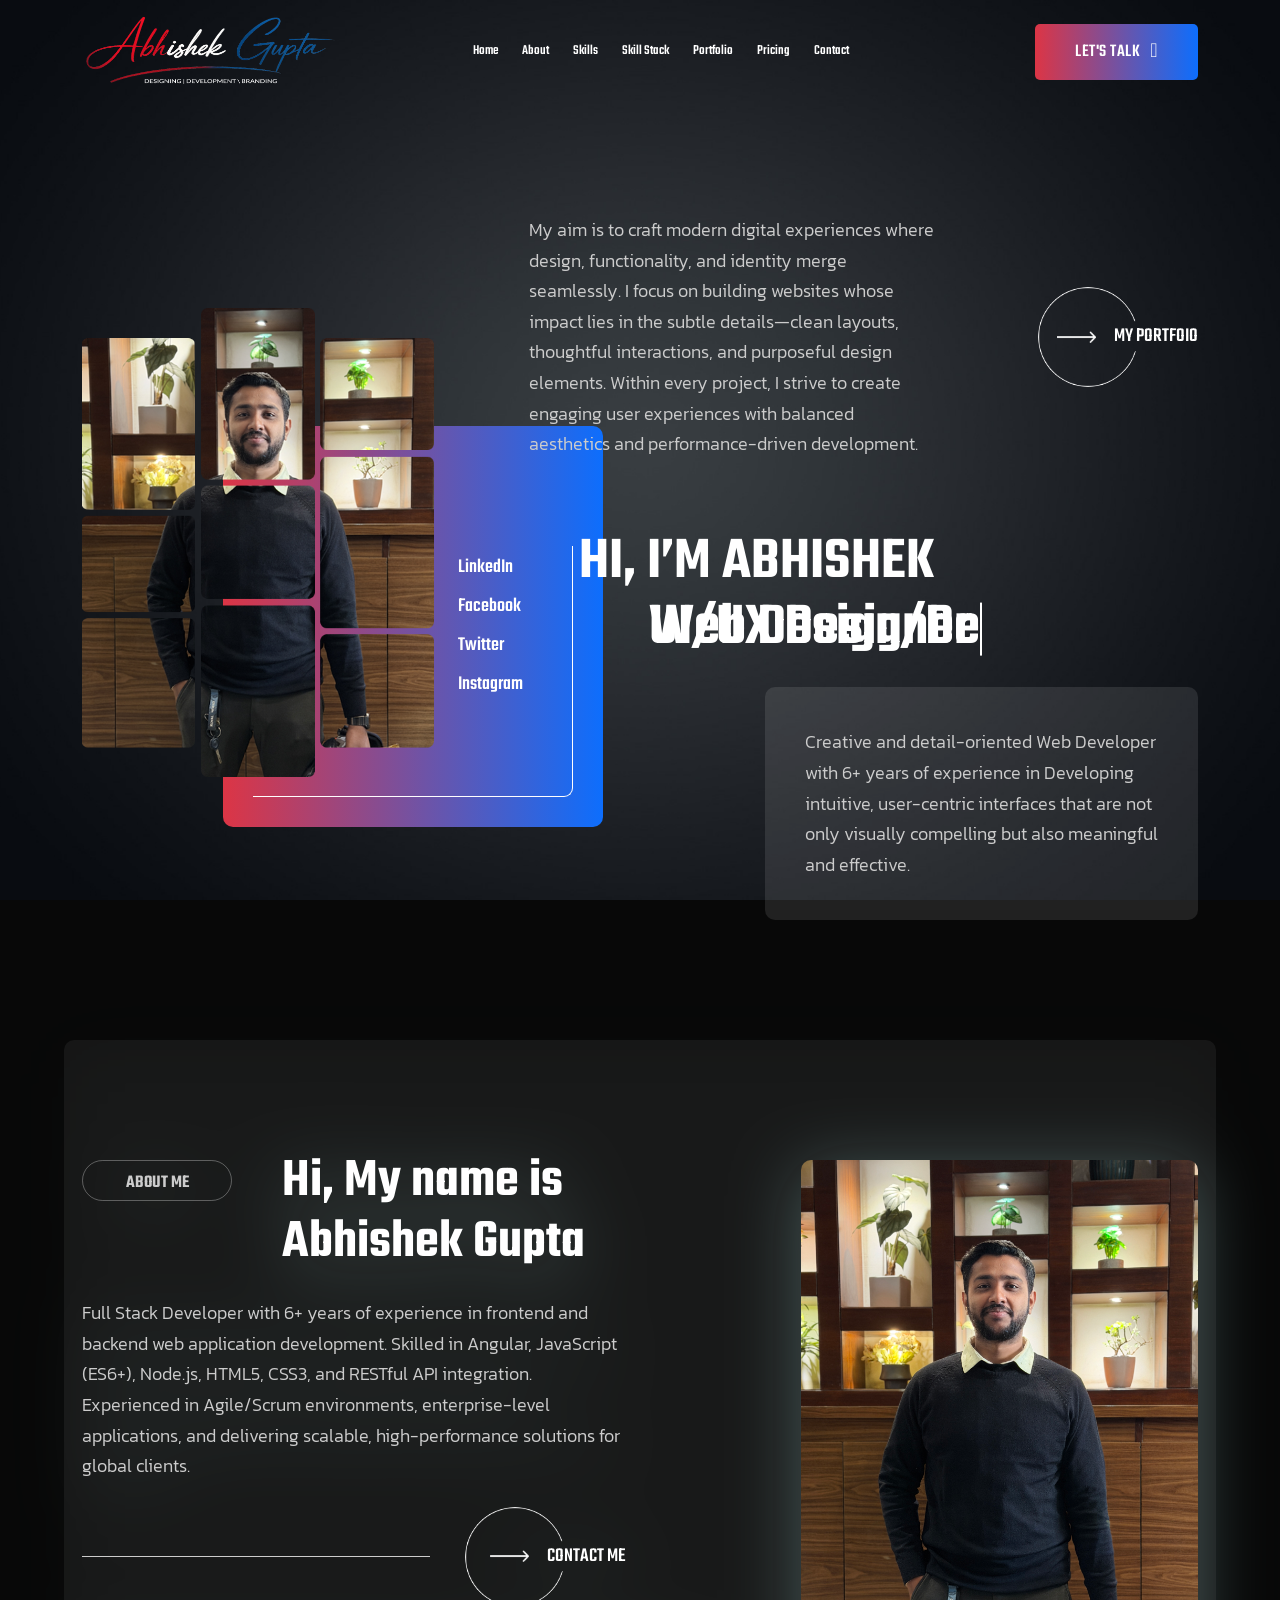
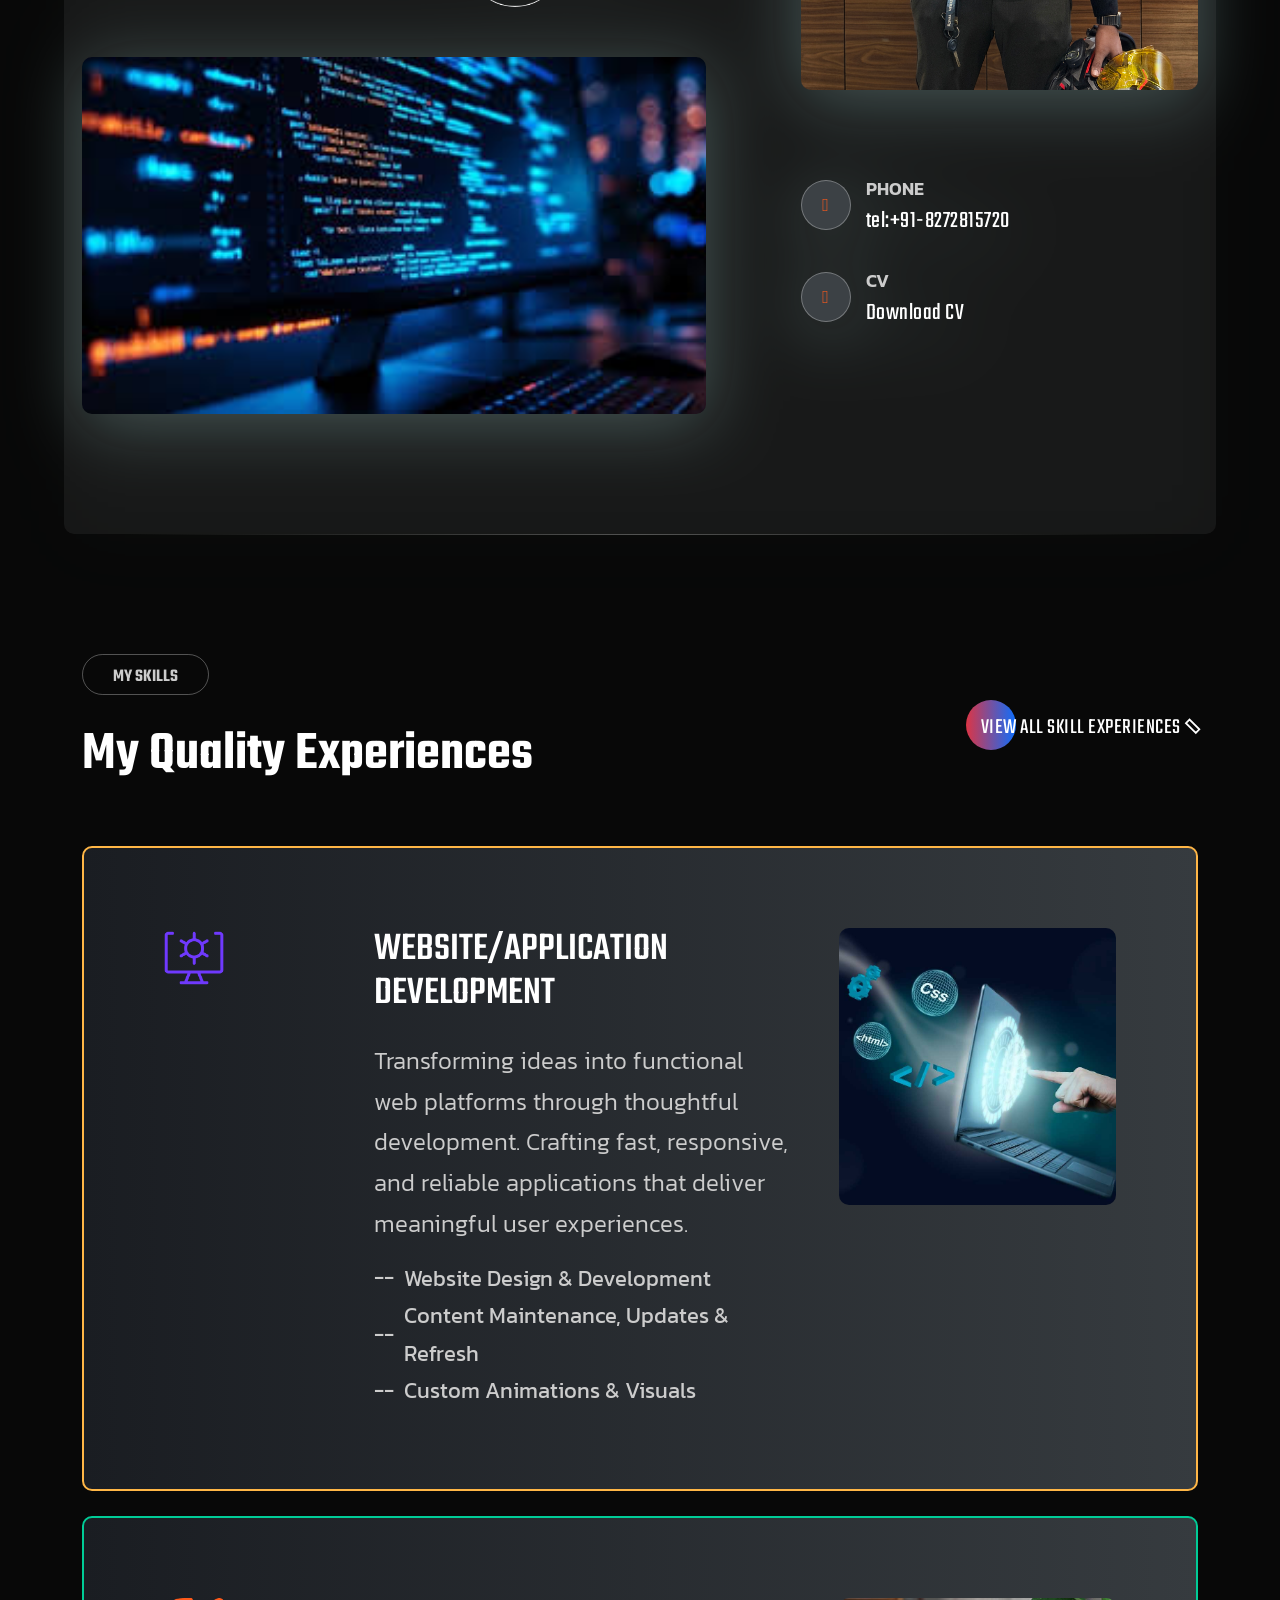
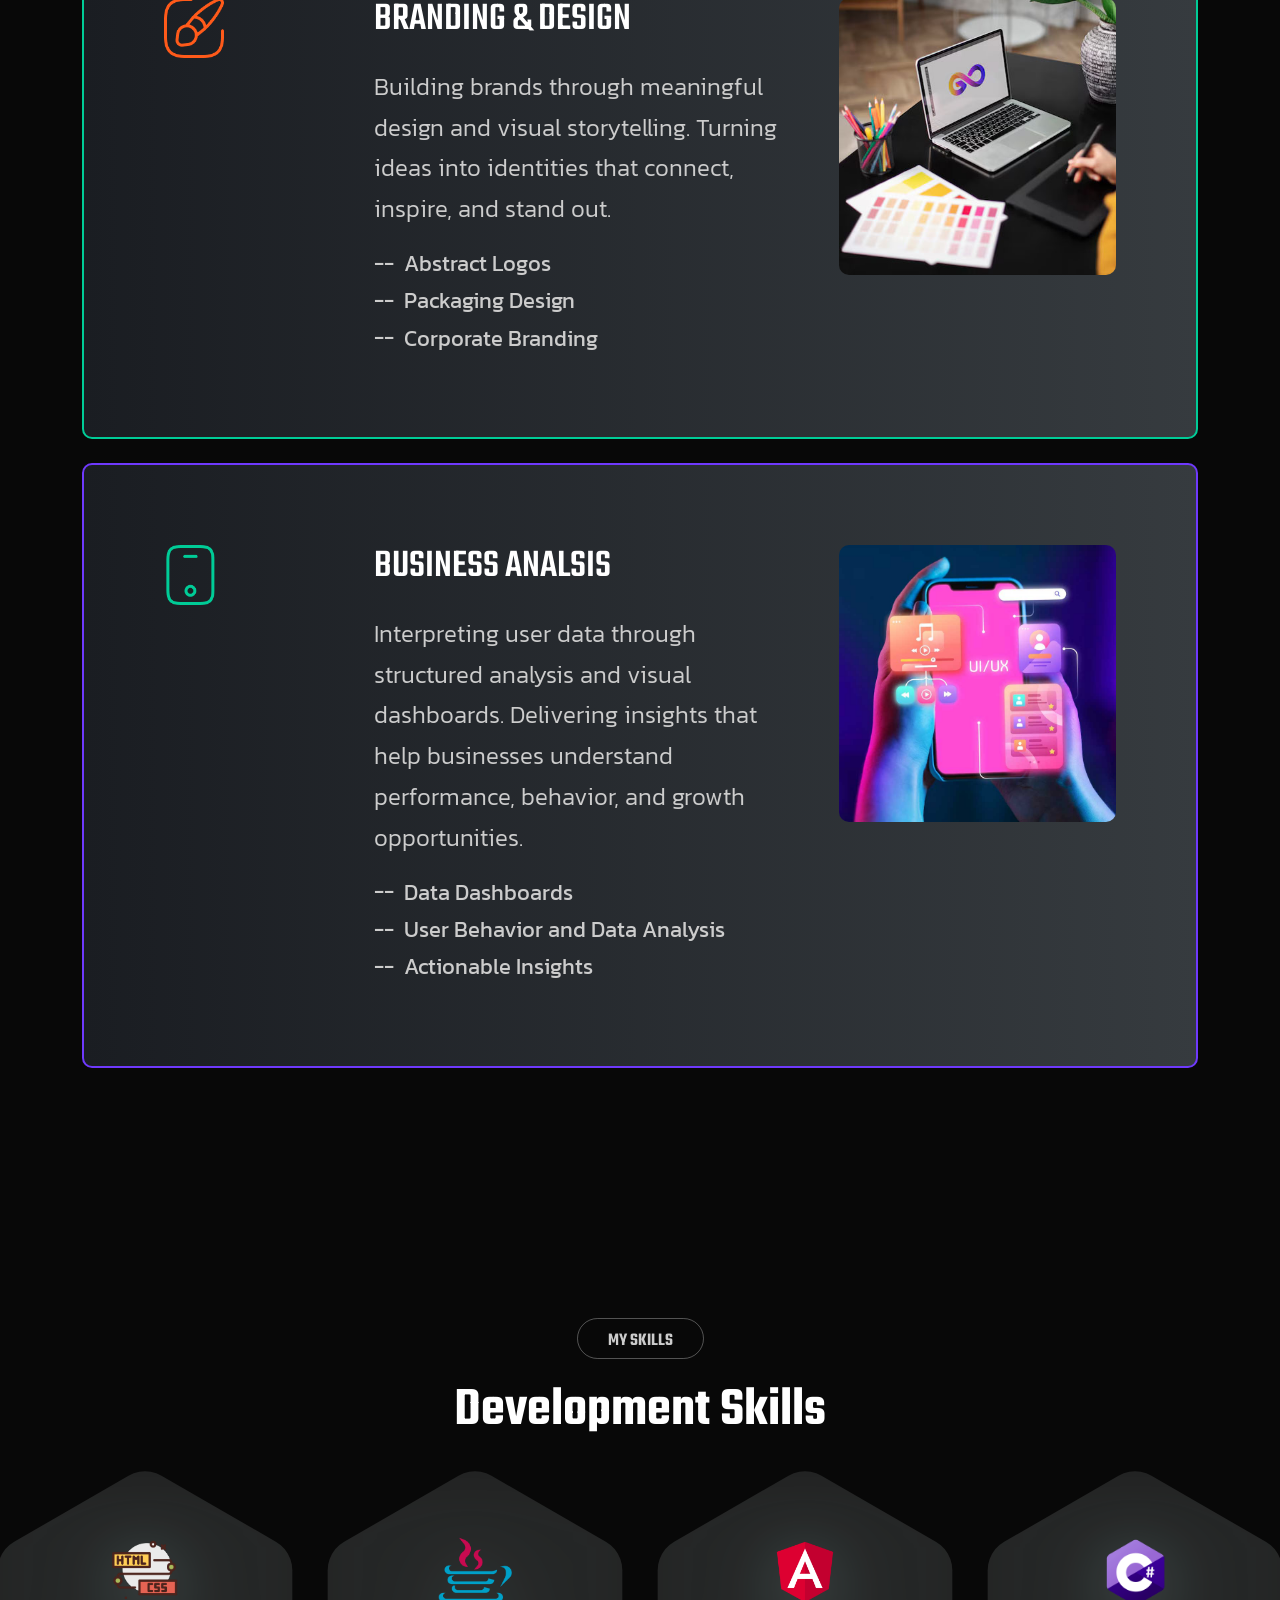
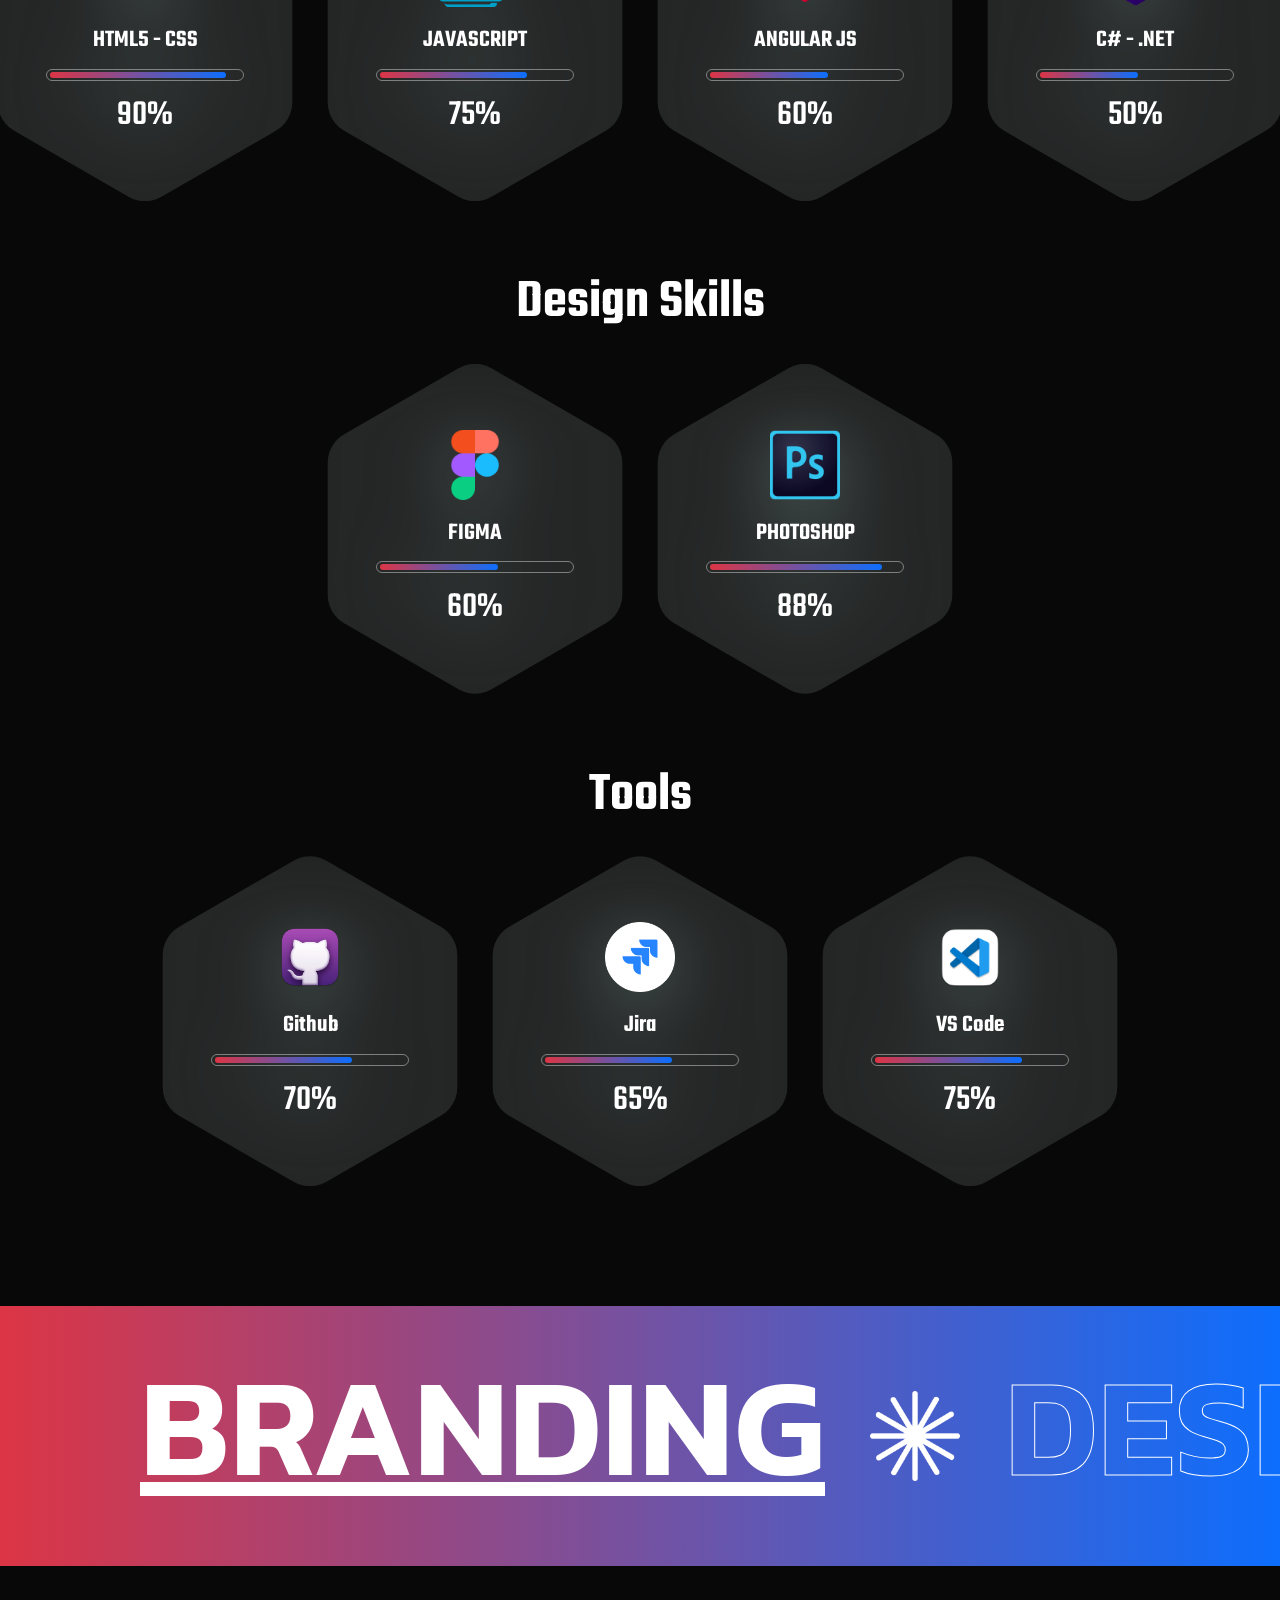
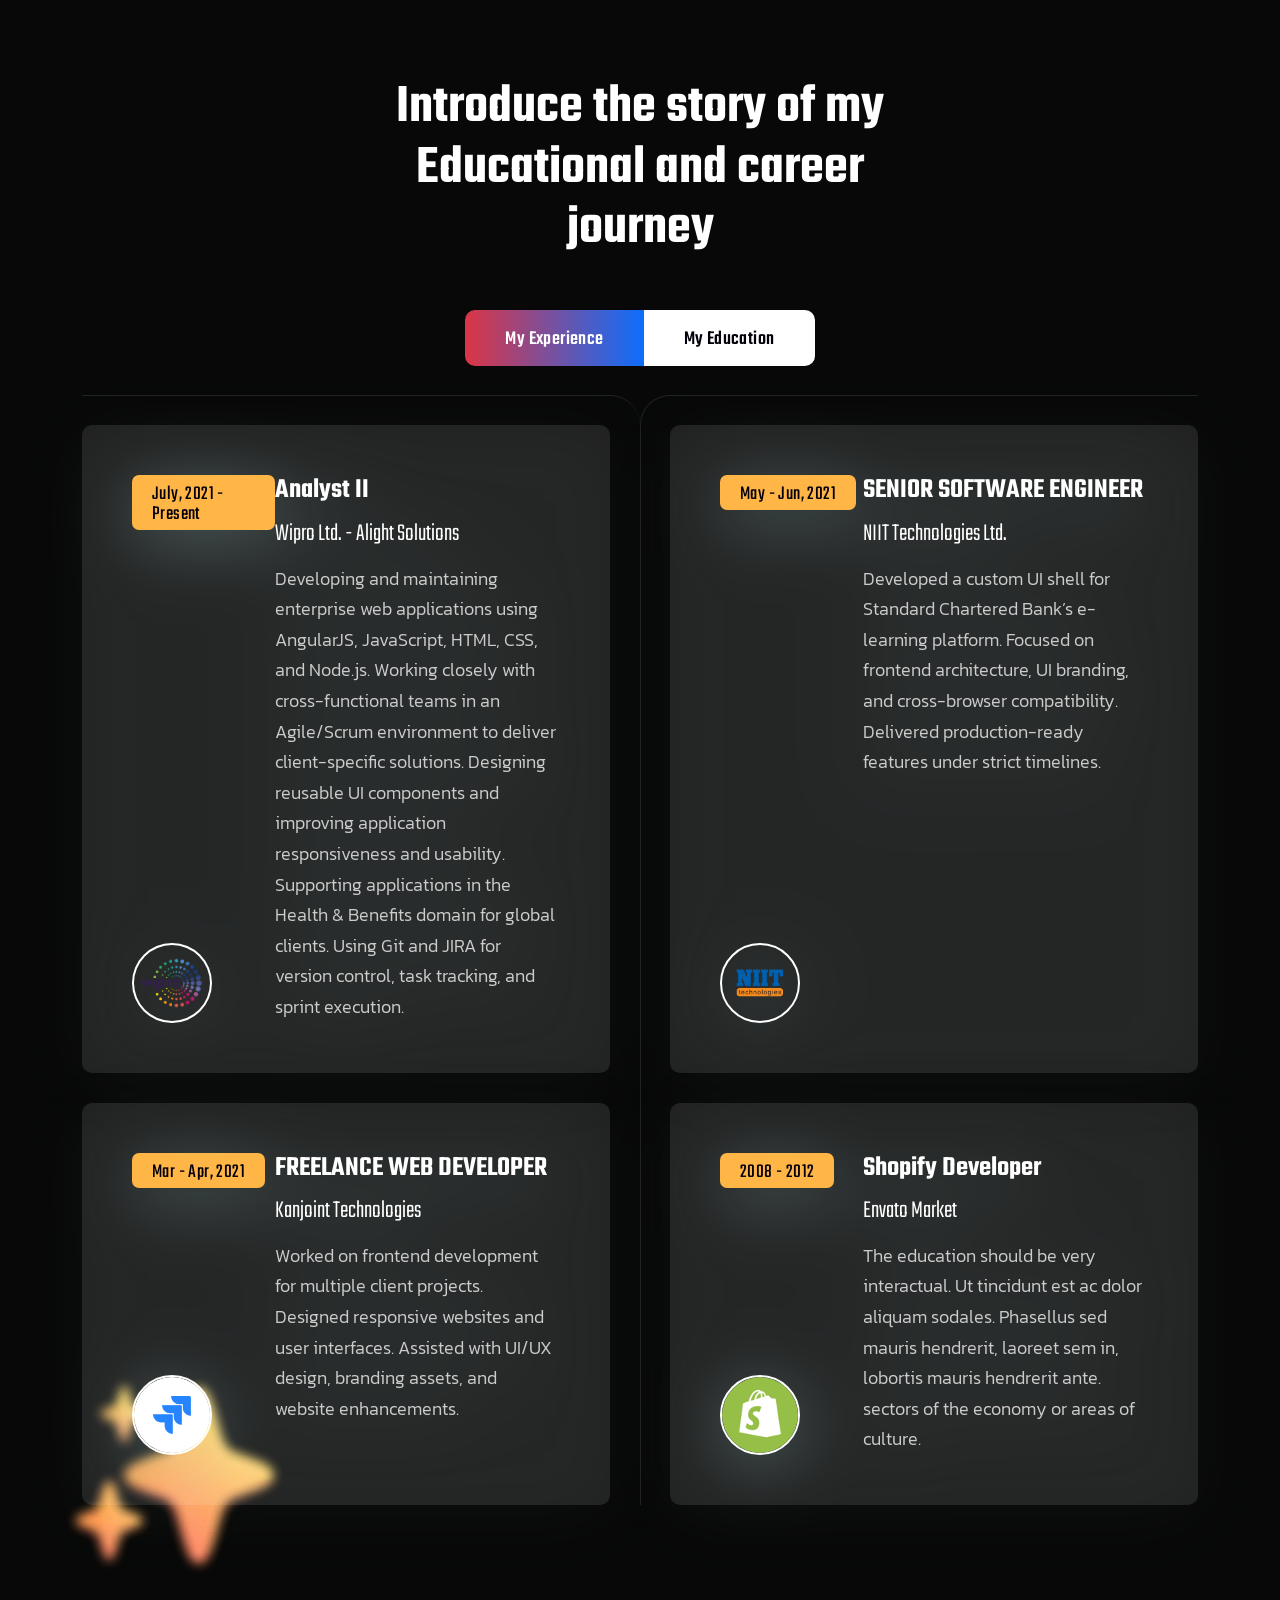
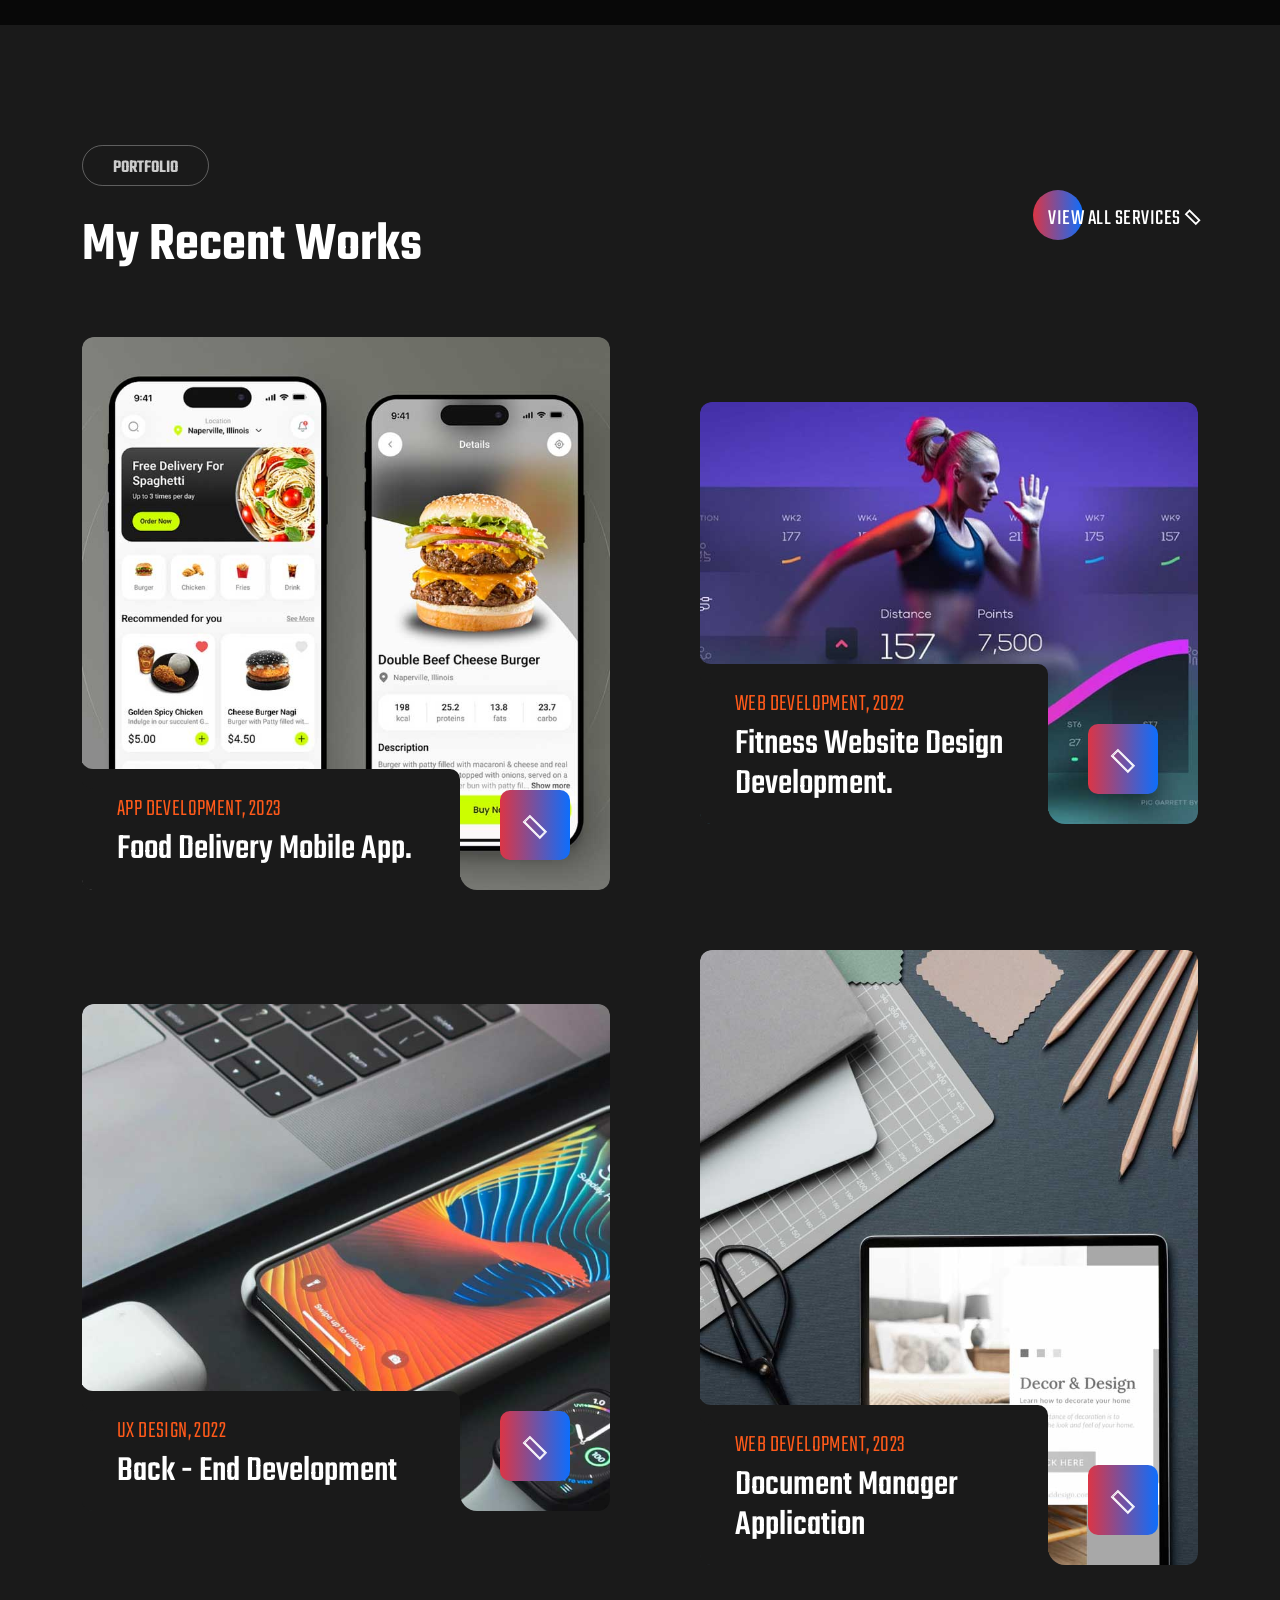
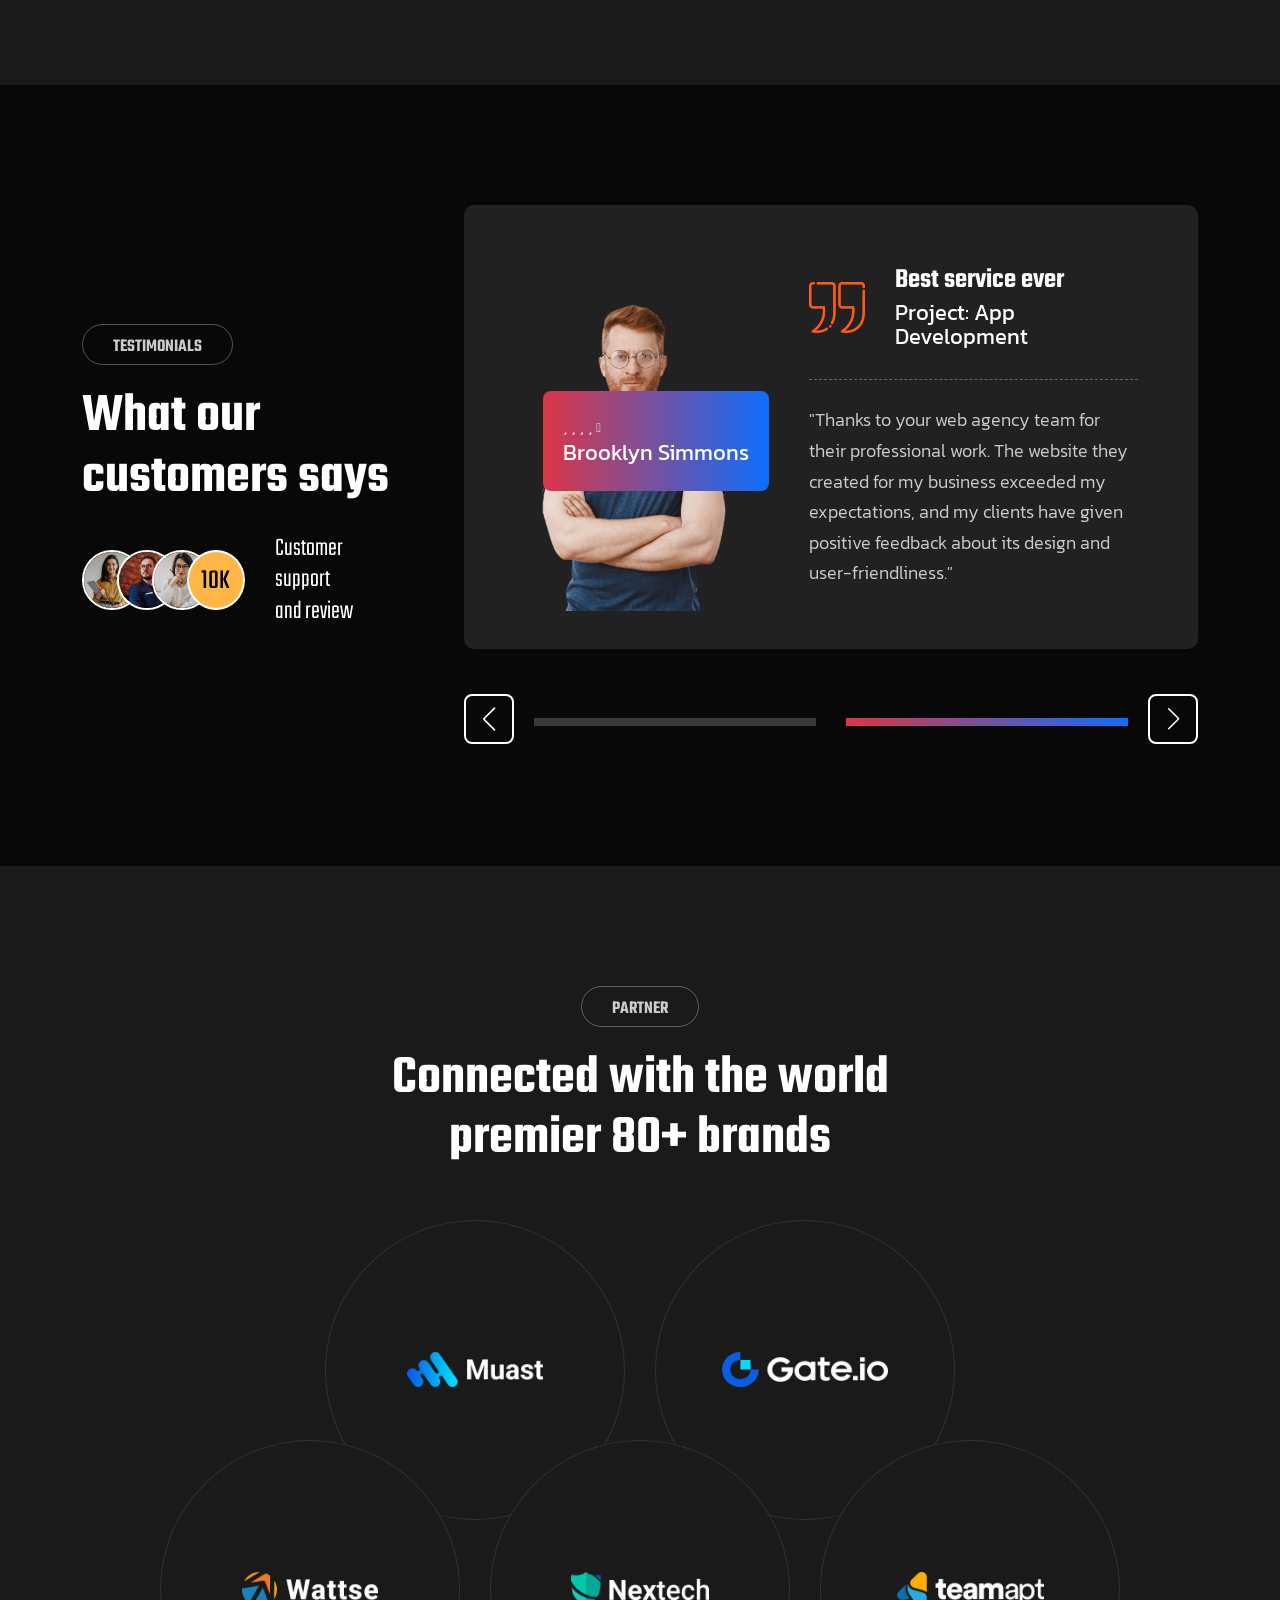
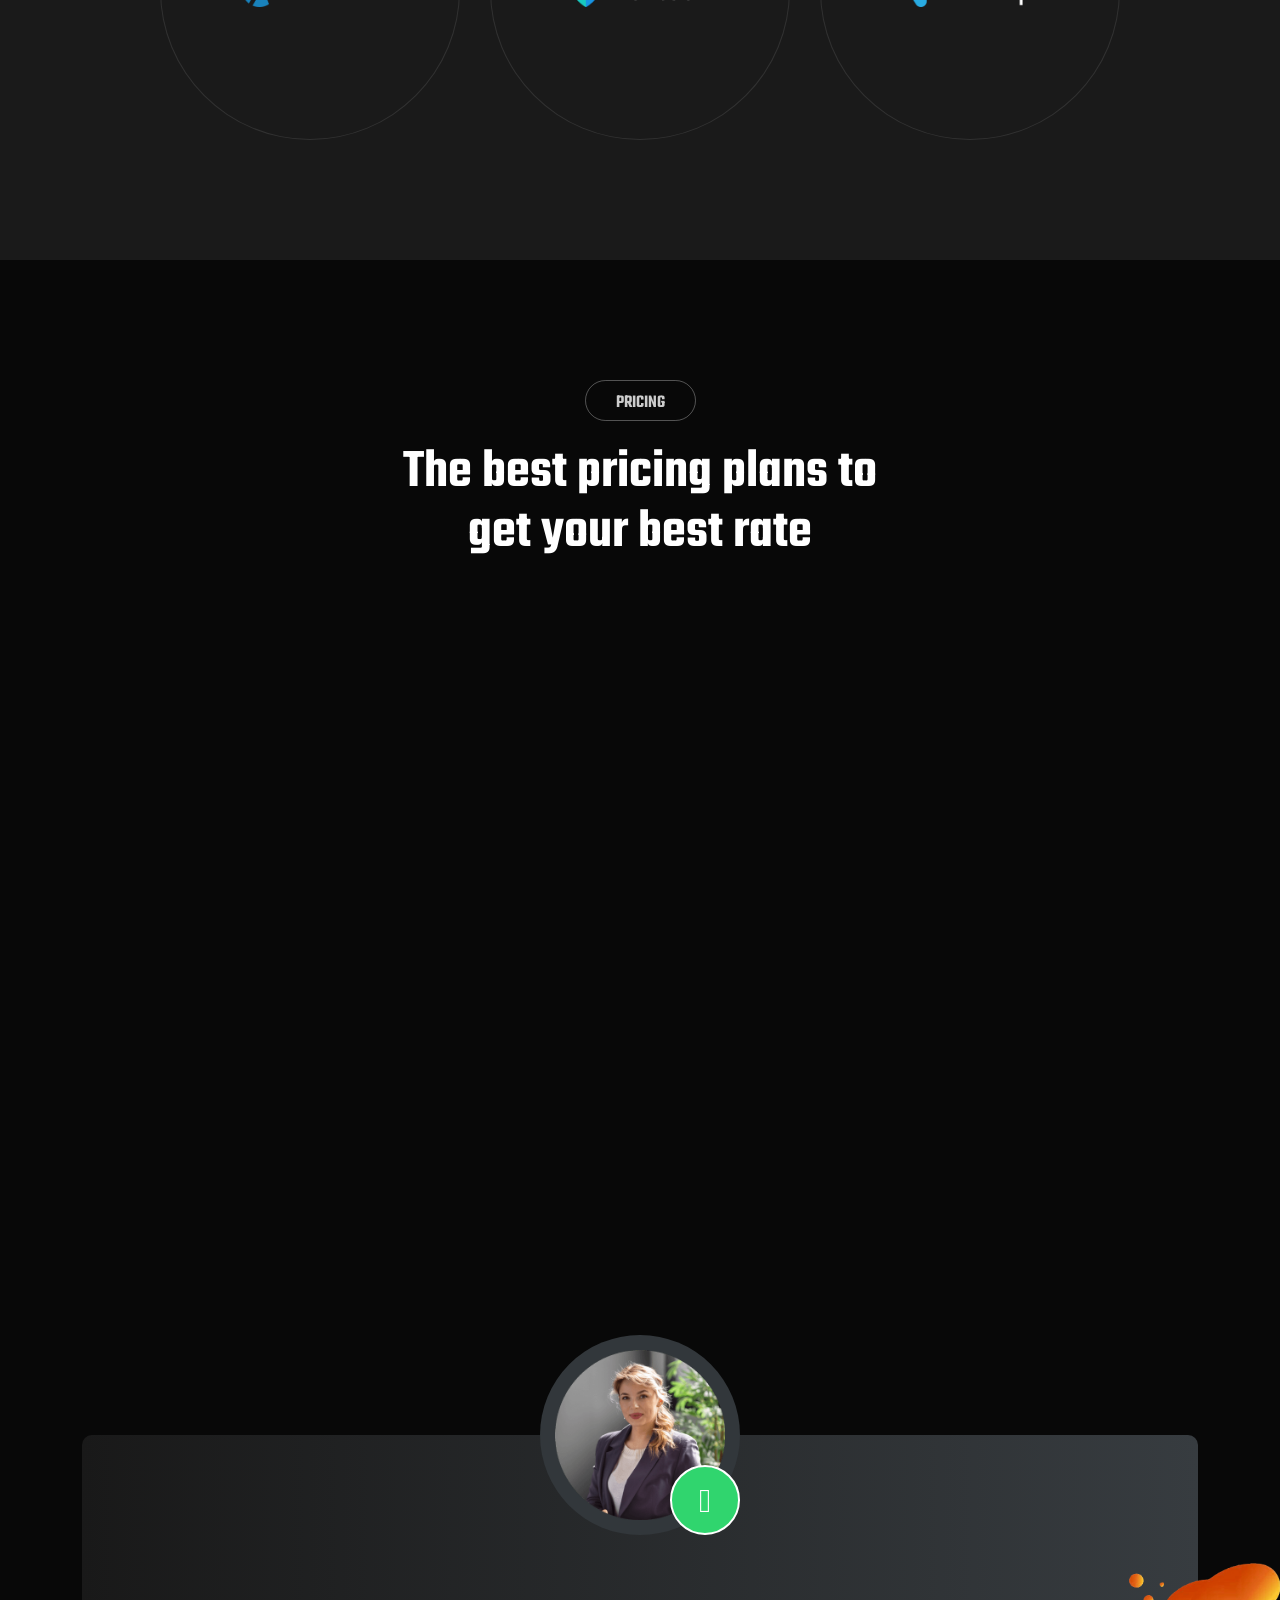
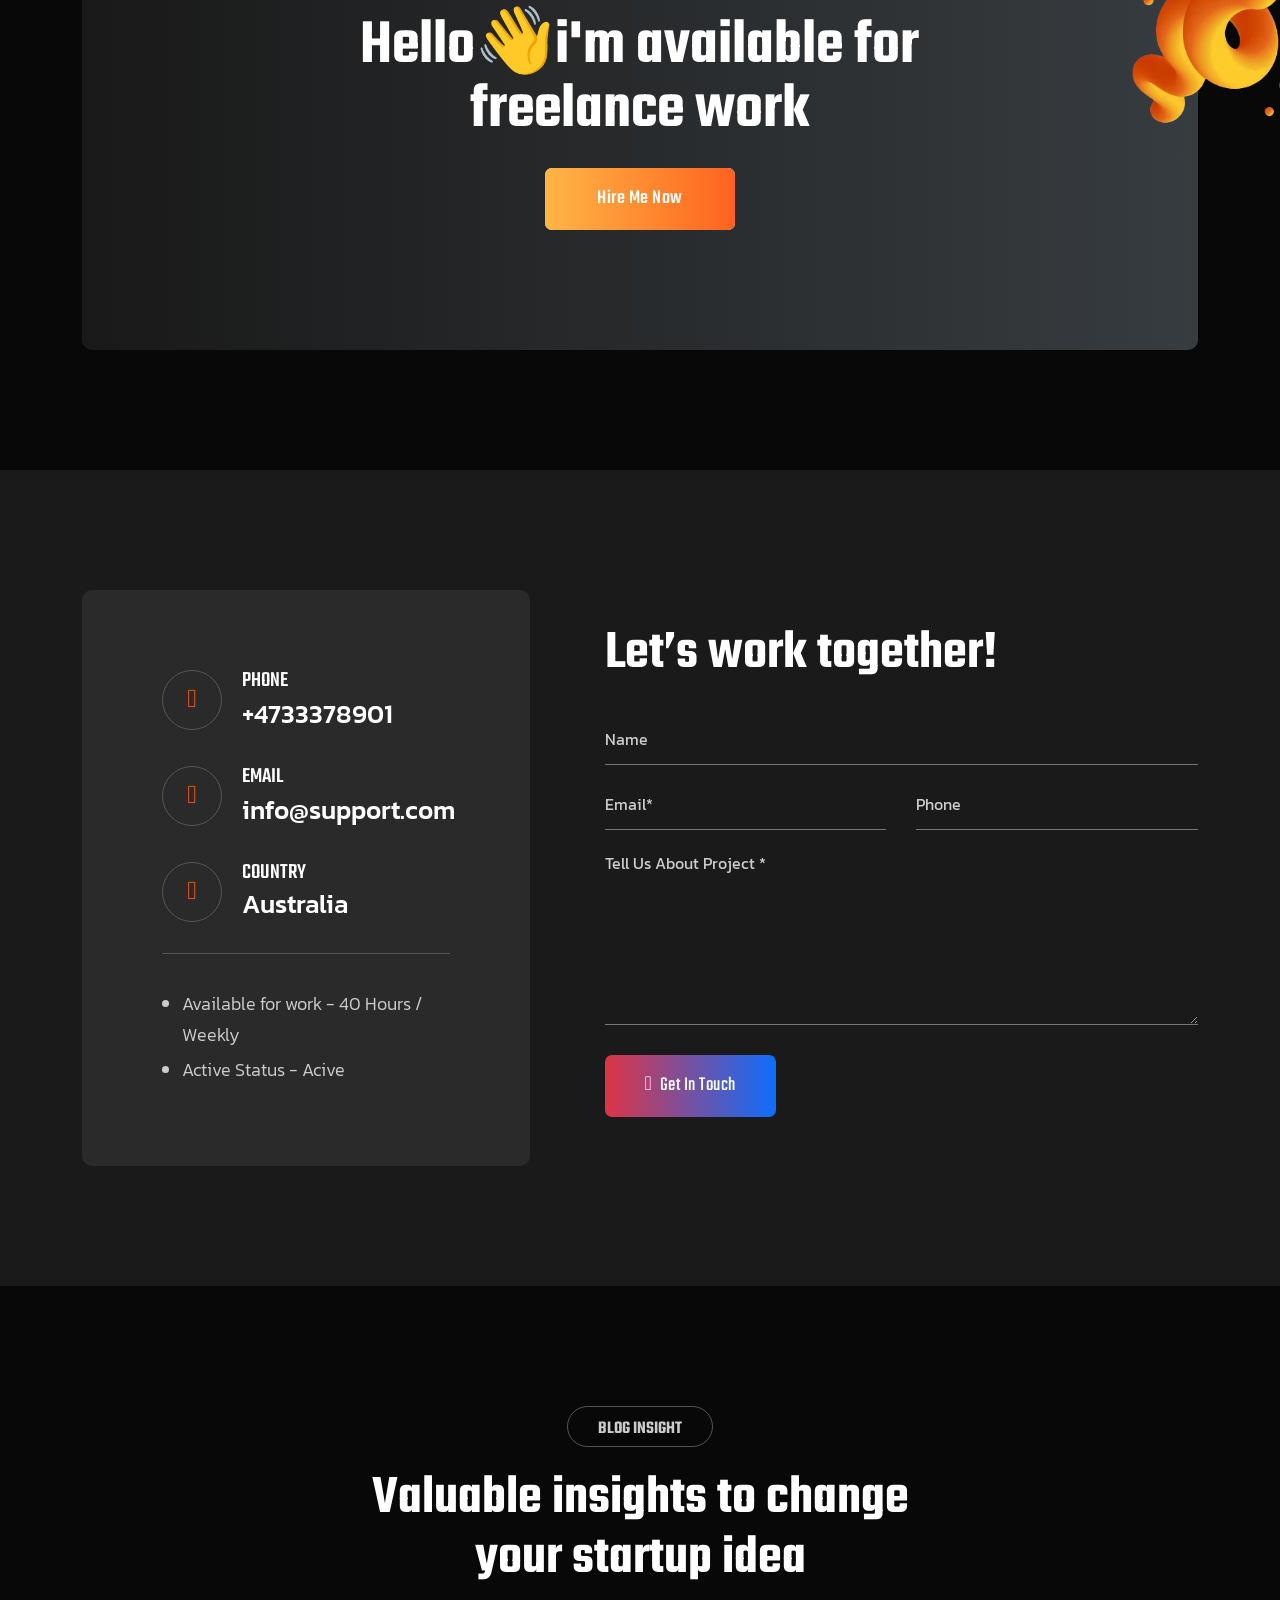
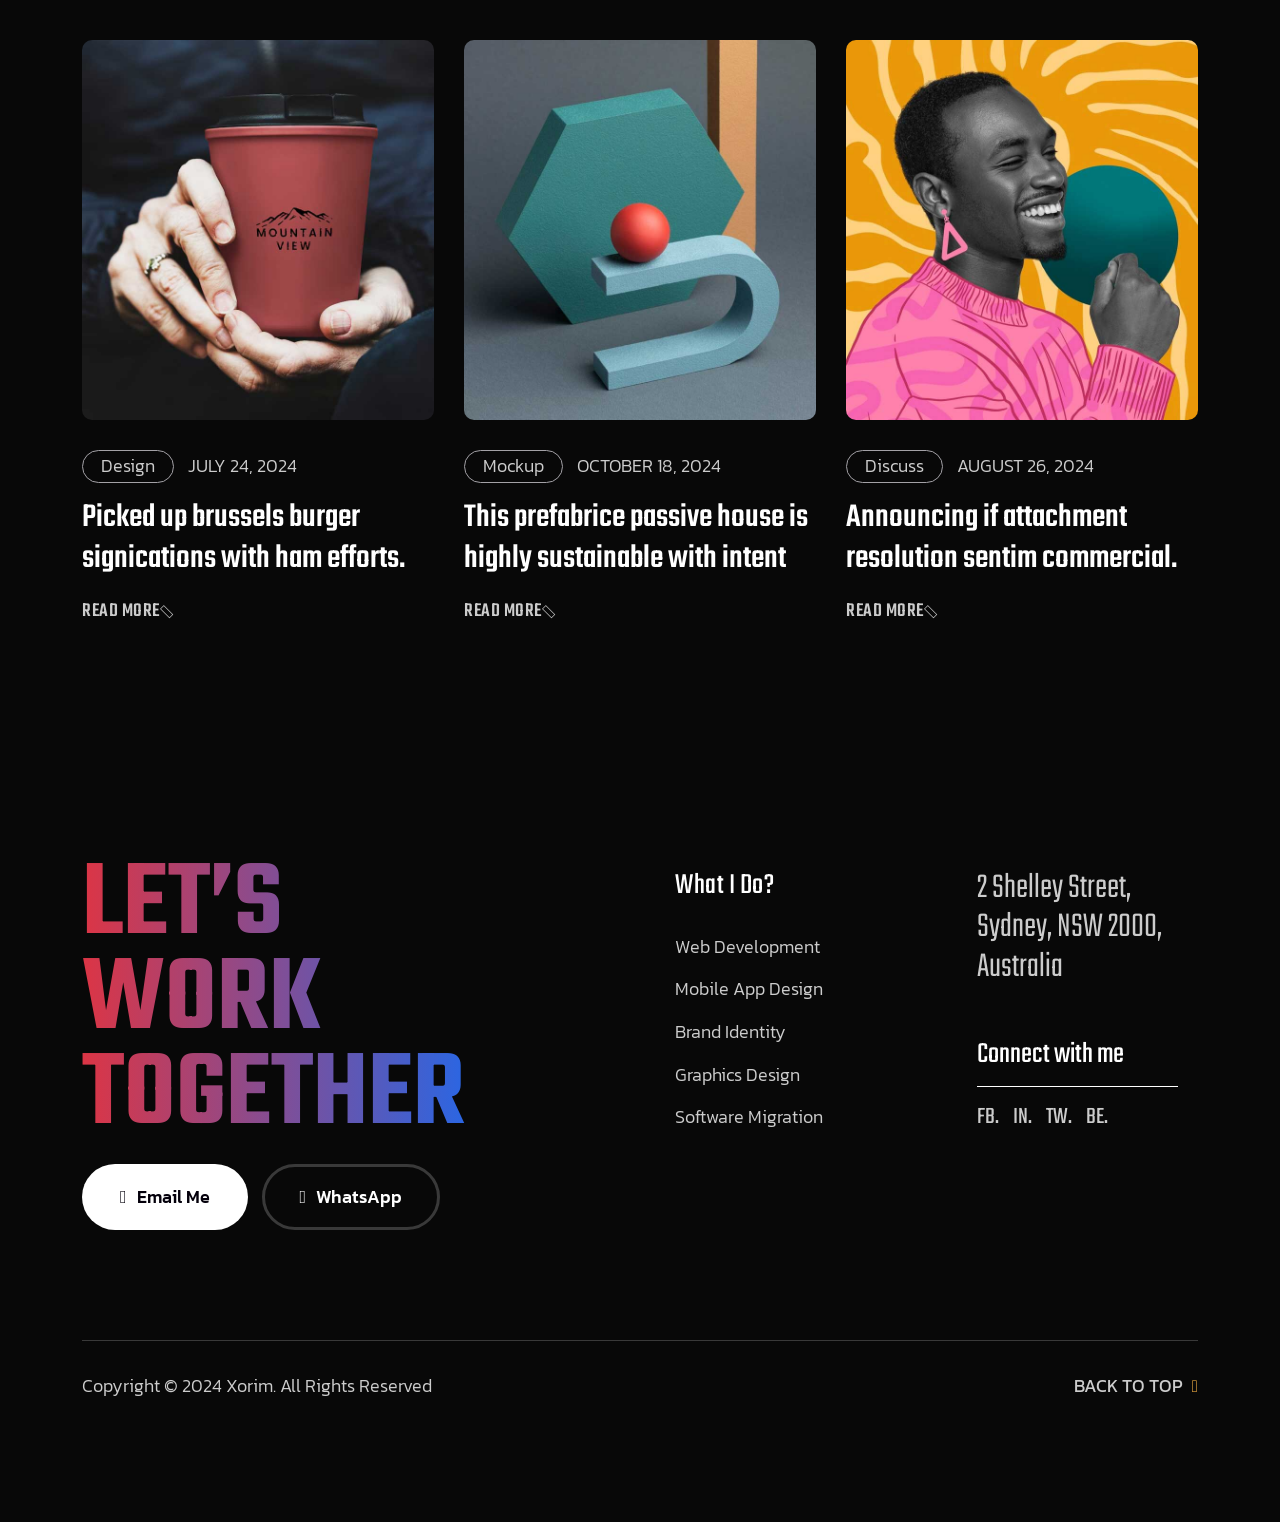
==== index.html @ 9be0697f "." ====
<!DOCTYPE html>
<html lang="en">

<head>
    <!-- ========== Meta Tags ========== -->
    <meta charset="utf-8">
    <meta http-equiv="X-UA-Compatible" content="IE=edge">
    <meta name="viewport" content="width=device-width, initial-scale=1">
    <meta name="description" content="Xorim - Personal Portfolio Template">

    <!-- ========== Page Title ========== -->
    <title>Abhishek Gupta - Portfolio</title>

    <!-- ========== Favicon Icon ========== -->
    <link rel="shortcut icon" href="assets/img/favicon.png" type="image/x-icon">

    <!-- ========== Start Stylesheet ========== -->
    <link href="assets/css/bootstrap.min.css" rel="stylesheet">
    <link href="assets/css/font-awesome.min.css" rel="stylesheet">
    <link href="assets/css/magnific-popup.css" rel="stylesheet">
    <link href="assets/css/swiper-bundle.min.css" rel="stylesheet">
    <link href="assets/css/animate.min.css" rel="stylesheet">
    <link href="assets/css/validnavs.css" rel="stylesheet">
    <link href="assets/css/helper.css" rel="stylesheet">
    <link href="assets/css/unit-test.css" rel="stylesheet">
    <link href="assets/css/style.css" rel="stylesheet">

    <!-- ========== End Stylesheet ========== -->
</head>

<body class="bg-fixed bg-dark" style="background-image: url(assets/img/shape/3.jpg);">

    <!-- Header 
    ============================================= -->
    <div class="preloader">
        <svg viewBox="0 0 1000 1000" preserveAspectRatio="none">
            <path id="preloaderSvg" d="M0,1005S175,995,500,995s500,5,500,5V0H0Z"></path>
        </svg>

        <div class="preloader-heading">
            <div class="load-text">
                <span>L</span>
                <span>o</span>
                <span>a</span>
                <span>d</span>
                <span>i</span>
                <span>n</span>
                <span>g</span>
            </div>
        </div>
    </div>
    <!-- Preloader Area End -->


    <!-- Header 
    ============================================= -->
    <header>
        <!-- Start Navigation -->
        <nav class="navbar mobile-sidenav navbar-sticky navbar-default validnavs navbar-fixed">

            <div class="container d-flex justify-content-between align-items-center">             

                <!-- Start Header Navigation -->
                <div class="navbar-header">
                    <button type="button" class="navbar-toggle" data-toggle="collapse" data-target="#navbar-menu">
                        <i class="fa fa-bars"></i>
                    </button>
                    <a class="navbar-brand" href="index.html">
                        
                        <img src="assets/img/logo-light.png" class="logo" alt="Logo">
                    </a>
                </div>
                <!-- End Header Navigation -->

                <!-- Collect the nav links, forms, and other content for toggling -->
                <div class="collapse navbar-collapse" id="navbar-menu">

                    <img src="assets/img/logo-light.png" alt="Logo">
                    <button type="button" class="navbar-toggle" data-toggle="collapse" data-target="#navbar-menu">
                        <i class="fa fa-times"></i>
                    </button>
                    
                    <ul class="nav navbar-nav navbar-right" data-in="fadeInDown" data-out="fadeOutUp">
                        <li class="dropdown">
                            <a href="#" class="active" data-toggle="dropdown">Home</a>
                        </li>
                        <li>
                            <a class="smooth-menu" href="#about">About</a>
                        </li>
                        <li>
                            <a class="smooth-menu" href="#services">Skills</a>
                        </li>
                        <li>
                            <a class="smooth-menu" href="#skills">Skill Stack</a>
                        </li>
                        <li>
                            <a class="smooth-menu" href="#portfolio">Portfolio</a>
                        </li>
                        <li>
                            <a class="smooth-menu" href="#pricing">Pricing</a>
                        </li>
                        <li>
                            <a class="smooth-menu" href="#contact">Contact</a>
                        </li>
                    </ul>
                </div><!-- /.navbar-collapse -->

                <div class="nav-right">
                    <div class="attr-right">
                        <!-- Start Atribute Navigation -->
                        <div class="attr-nav attr-box">
                            <ul>
                                <li class="button">
                                    <a class="smooth-menu" href="#contact">Let's Talk <i class="fas fa-comment-alt"></i></a>
                                </li>
                            </ul>
                        </div>
                        <!-- End Atribute Navigation -->
                    </div>
                </div>
            </div>   

            <!-- Overlay screen for menu -->
            <div class="overlay-screen"></div>
            <!-- End Overlay screen for menu -->
        </nav>
        <!-- End Navigation -->
    </header>
    <!-- End Header -->


    <!-- Start Banner 
    ============================================= -->
    <div class="banner-style-one-area">
        <div class="container">
            <div class="row align-items-center">
                <div class="col-xl-4">
                    <div class="banner-style-one-thumb">
                        <img src="assets/img/illustration/1.png" alt="Image Not Found">
                        <div class="author-social">
                            <ul>
                                <li><a href="https://www.linkedin.com/in/abhishek-gupta-100384151/">LinkedIn</a></li>
                                <li><a href="https://www.facebook.com/abhishek251gupta">Facebook</a></li>
                                <li><a href="https://x.com/Abhishe51085455">Twitter</a></li>
                                <li><a href="https://www.instagram.com/ausu_creations_/">Instagram</a></li>
                            </ul>
                        </div>
                    </div>
                </div>
                <div class="col-xl-8 pl-80 pl-md-15 pl-xs-15">
                    <div class="banner-style-one-one">
                        <div class="top">
                            <div class="left">
                                <p>My aim is to craft modern digital experiences where design, functionality, and identity merge seamlessly. I focus on building websites whose impact lies in the subtle details—clean layouts, thoughtful interactions, and purposeful design elements. Within every project, I strive to create engaging user experiences with balanced aesthetics and performance-driven development.</p>
                            </div>
                            <div class="right">
                                <a href="projects.html" class="btn-circle">
                                    <div class="button-content">
                                        <span><img src="assets/img/icon/1.png" alt="Image Not Found"></span> My Portfoio
                                    </div>
                                </a>
                            </div>
                        </div>
                        <div class="bottom">
                            <h2>HI, I’M  ABHISHEK</h2>
                            <h1>
                                <span class="header-caption" id="page-top">
                                    <!-- type headline start-->
                                    <span class="cd-headline clip is-full-width">
                                        <!-- ROTATING TEXT -->
                                        <span class="cd-words-wrapper">
                                            <b class="is-visible">Web Design/Developer</b>
                                            <b class="is-hidden">UI/UX Designer</b>
                                            <b class="is-hidden">Business Analyst</b>
                                        </span>
                                    </span>
                                    <!-- type headline end -->
                                </span>
                            </h1>
                            <p>Creative and detail-oriented Web Developer with 6+ years of experience in Developing intuitive, user-centric interfaces that are not only visually compelling but also meaningful and effective.</p>
                        </div>
                    </div>
                </div>
            </div>
        </div>
    </div>
    <!-- End Banner -->

    <!-- Start About 
    ============================================= -->
    <div id="about" class="about-style-one-area default-padding">
        <div class="container">
            <div class="row">
                <div class="col-lg-6">
                    <div class="about-style-one-info">
                        <div class="d-flex">
                            <h4 class="sub-title">About Me</h4>
                            <h2 class="title">Hi, My name is Abhishek Gupta</h2>
                        </div>
                        <p>Full Stack Developer with 6+ years of experience in frontend and backend web application development. Skilled in Angular, JavaScript (ES6+), Node.js, HTML5, CSS3, and RESTful API integration. Experienced in Agile/Scrum environments, enterprise-level applications, and delivering scalable, high-performance solutions for global clients.</p>
                        <div class="bottom">
                            <a href="contact.html" class="btn-circle">
                                <div class="button-content">
                                    <span><img src="assets/img/icon/1.png" alt="Image Not Found"></span> Contact Me
                                </div>
                            </a>
                        </div>
                        <div class="thumb">
                            <img src="assets/img/about/2.jpg" alt="Image Not Found">
                        </div>
                    </div>
                </div>
                <div class="col-lg-5 offset-lg-1">
                    <div class="about-style-one-thumb pl-50">
                        <div class="thumb">
                            <img src="assets/img/about/1.jpg" alt="Image Not Found">
                            <!-- <img src="assets/img/shape/2.png" alt="Image Not Found"> -->
                        </div>
                        <ul class="contact-info-style-one">
                            <li>
                                <div class="icon">
                                    <i class="fas fa-phone"></i>
                                </div>
                                <div class="info">
                                    <strong>Phone</strong>
                                    <a href="tel:+918272815720">tel:+91-8272815720</a>
                                </div>
                            </li>
                            <li>
                                <div class="icon">
                                    <i class="fas fa-file"></i>
                                </div>
                                <div class="info">
                                    <strong>CV</strong>
                                    <a href="">Download CV</a>
                                </div>
                            </li>
                        </ul>
                    </div>
                </div>
            </div>
        </div>
    </div>
    <!-- End About -->


    <!-- Start Services 
    ============================================= -->
    <div id="services" class="services-style-one-area default-padding">
        <div class="container">
            <div class="heading-left">
                <div class="row">
                    <div class="col-md-8">
                        <h4 class="sub-title">My Skills</h4>
                        <h2 class="title">My Quality Experiences</h2>
                    </div>
                    <div class="col-md-4 text-end">
                        <a href="services-details.html" class="btn-style-one">View All skill experiences <i class="fas fa-arrow-right"></i></a>
                    </div>
                </div>
            </div>
        </div>
        <div class="container">
            <div class="service-style-one-box">
                <div class="row">
                    <div class="col-lg-12">
                        <div class="services-style-one-items">
                             <!-- Single Item -->
                            <div class="services-style-one-item">
                                <div class="icon">
                                    <img src="assets/img/icon/4.png" alt="Image Not Found">
                                </div>
                                <div class="info">
                                    <h2><a href="services-details.html">WEBSITE/APPLICATION DEVELOPMENT</a></h2>
                                    <p>Transforming ideas into functional web platforms through thoughtful development. Crafting fast, responsive, and reliable applications that deliver meaningful user experiences.</p>
                                    <ul class="list-style-one">
                                        <li>Website Design & Development</li>
                                        <li>Content Maintenance, Updates & Refresh</li>
                                        <li>Custom Animations & Visuals</li>
                                    </ul>
                                </div>
                                <div class="thumb">
                                    <img src="assets/img/thumb/3.jpg" alt="Image Not Found">
                                </div>
                            </div>
                            <!-- End Single Item -->
                            <!-- Single Item -->
                            <div class="services-style-one-item">
                                <div class="icon">
                                    <img src="assets/img/icon/2.png" alt="Image Not Found">
                                </div>
                                <div class="info">
                                    <h2><a href="services-details.html">BRANDING & DESIGN</a></h2>
                                    <p>Building brands through meaningful design and visual storytelling. Turning ideas into identities that connect, inspire, and stand out.</p>
                                    <ul class="list-style-one">
                                        <li>Abstract Logos</li>
                                        <li>Packaging Design</li>
                                        <li>Corporate Branding</li>
                                    </ul>
                                </div>
                                <div class="thumb">
                                    <img src="assets/img/thumb/1.jpg" alt="Image Not Found">
                                </div>
                            </div>
                            <!-- End Single Item -->
                             <!-- Single Item -->
                            <div class="services-style-one-item">
                                <div class="icon">
                                    <img src="assets/img/icon/3.png" alt="Image Not Found">
                                </div>
                                <div class="info">
                                    <h2><a href="services-details.html">BUSINESS ANALSIS</a></h2>
                                    <p>Interpreting user data through structured analysis and visual dashboards. Delivering insights that help businesses understand performance, behavior, and growth opportunities.</p>
                                    <ul class="list-style-one">
                                        <li>Data Dashboards</li>
                                        <li>User Behavior and Data Analysis</li>
                                        <li>Actionable Insights</li>
                                    </ul>
                                </div>
                                <div class="thumb">
                                    <img src="assets/img/thumb/2.jpg" alt="Image Not Found">
                                </div>
                            </div>
                            <!-- End Single Item -->
                        </div>
                    </div>
                    
                </div>
            </div>
        </div>
    </div>
    <!-- End Services -->

    <!-- Start Skill 
    ============================================= -->
    <div id="skills" class="skill-area default-padding text-center">
        <div class="container">
            <div class="row">
                <div class="col-lg-12">
                    <div class="site-heading text-center">
                        <h4 class="sub-title">My Skills</h4>
                        <h2 class="title">Development Skills</h2>
                    </div>
                </div>
            </div>
            <div class="row">
                <div class="col-lg-12">
                    <div class="skill-style-one-items">
                        <!-- Single Item -->
                        <div class="skill-style-one-item">
                            <div class="icon">
                                <img src="assets/img/icon/5.png" alt="Image Not Found">
                                <h4>HTML5 - CSS</h4>
                                <div class="progress">
                                    <div class="progress-bar" role="progressbar" data-width="90"></div>
                                </div>
                                <h3>90%</h3>
                            </div>
                        </div>
                        <!-- End Single Item -->
                        <!-- Single Item -->
                        <div class="skill-style-one-item">
                            <div class="icon">
                                <img src="assets/img/icon/9.png" alt="Image Not Found">
                                <h4>JAVASCRIPT</h4>
                                <div class="progress">
                                    <div class="progress-bar" role="progressbar" data-width="75"></div>
                                </div>
                                <h3>75%</h3>
                            </div>
                        </div>
                        <!-- End Single Item -->
                        <!-- Single Item -->
                        <div class="skill-style-one-item">
                            <div class="icon">
                                <img src="assets/img/icon/8.png" alt="Image Not Found">
                                <h4>ANGULAR JS</h4>
                                <div class="progress">
                                    <div class="progress-bar" role="progressbar" data-width="60"></div>
                                </div>
                                <h3>60%</h3>
                            </div>
                        </div>
                        <!-- End Single Item -->
                         <!-- Single Item -->
                        <div class="skill-style-one-item">
                            <div class="icon">
                                <img src="assets/img/icon/10.png" alt="Image Not Found">
                                <h4>C# - .NET</h4>
                                <div class="progress">
                                    <div class="progress-bar" role="progressbar" data-width="50"></div>
                                </div>
                                <h3>50%</h3>
                            </div>
                        </div>
                        <!-- End Single Item -->
                    </div>
                </div>
            </div>
        </div>
        <div class="container mt-80 mt-xs-50">
            <div class="row">
                <div class="col-lg-12">
                    <div class="site-heading text-center">
                        <h2 class="title">Design Skills</h2>
                    </div>
                </div>
            </div>
            <div class="row">
                <div class="col-lg-12">
                    <div class="skill-style-one-items">
                         <!-- Single Item -->
                        <div class="skill-style-one-item">
                            <div class="icon">
                                <img src="assets/img/icon/6.png" alt="Image Not Found">
                                <h4>FIGMA</h4>
                                <div class="progress">
                                    <div class="progress-bar" role="progressbar" data-width="60"></div>
                                </div>
                                <h3>60%</h3>
                            </div>
                        </div>
                        <!-- End Single Item -->
                        <!-- Single Item -->
                        <div class="skill-style-one-item">
                            <div class="icon">
                                <img src="assets/img/icon/7.png" alt="Image Not Found">
                                <h4>PHOTOSHOP</h4>
                                <div class="progress">
                                    <div class="progress-bar" role="progressbar" data-width="88"></div>
                                </div>
                                <h3>88%</h3>
                            </div>
                        </div>
                        <!-- End Single Item -->
                    </div>
                </div>
            </div>
        </div>
        <div class="container mt-80 mt-xs-50">
            <div class="row">
                <div class="col-lg-12">
                    <div class="site-heading text-center">
                        <h2 class="title">Tools</h2>
                    </div>
                </div>
            </div>
            <div class="row">
                <div class="col-lg-12">
                    <div class="skill-style-one-items">
                         <!-- Single Item -->
                        <div class="skill-style-one-item">
                            <div class="icon">
                                <img src="assets/img/icon/11.png" alt="Image Not Found">
                                <h4>Github</h4>
                                <div class="progress">
                                    <div class="progress-bar" role="progressbar" data-width="70"></div>
                                </div>
                                <h3>70%</h3>
                            </div>
                        </div>
                        <!-- End Single Item -->
                        <!-- Single Item -->
                        <div class="skill-style-one-item">
                            <div class="icon">
                                <img src="assets/img/icon/15.png" alt="Image Not Found">
                                <h4>Jira</h4>
                                <div class="progress">
                                    <div class="progress-bar" role="progressbar" data-width="65"></div>
                                </div>
                                <h3>65%</h3>
                            </div>
                        </div>
                        <!-- End Single Item -->
                        <!-- Single Item -->
                        <div class="skill-style-one-item">
                            <div class="icon">
                                <img src="assets/img/icon/16.png" alt="Image Not Found">
                                <h4>VS Code</h4>
                                <div class="progress">
                                    <div class="progress-bar" role="progressbar" data-width="75"></div>
                                </div>
                                <h3>75%</h3>
                            </div>
                        </div>
                        <!-- End Single Item -->
                    </div>
                </div>
            </div>
        </div>
    </div>
    <!-- End Skill -->

    <!-- Start Brand Area 
    ============================================= -->
    <div class="brand-area relative overflow-hidden bg-gradient-secondary text-light">
        <div class="brand-style-one">
            <div class="container-fill">
                <div class="row">
                    <div class="col-lg-12">
                        <div class="brand-items">
                            <div class="brand-conetnt">
                                <div class="item">
                                    <h2>Branding</h2>
                                </div>
                                <div class="item">
                                    <h2>Designing</h2>
                                </div>
                                <div class="item">
                                    <h2>Development</h2>
                                </div>
                            </div>
                            <div class="brand-conetnt">
                                <div class="item">
                                    <h2>Branding</h2>
                                </div>
                                <div class="item">
                                    <h2>Designing</h2>
                                </div>
                                <div class="item">
                                    <h2>Development</h2>
                                </div>
                            </div>
                        </div>
                    </div>
                </div>
            </div>
        </div>
    </div>
    <!-- End Bradn Area -->

    <!-- Start Career 
    ============================================= -->
    <div class="career-area default-padding">
        <div class="shape">
            <img src="assets/img/shape/5.png" alt="Image Not Found">
        </div>
        <div class="container">
            <div class="row">
                <div class="col-xl-6 offset-xl-3 col-lg-8 offset-lg-2">
                    <div class="site-heading text-center">
                        <h2 class="title">Introduce the story of my Educational and career journey</h2>
                    </div>
                </div>
            </div>
        </div>
        <div class="container">
            <div class="row">
                <div class="col-lg-12">
                    <div class="text-center">
                        <ul class="nav nav-tabs career-nav-tabs" id="myTab" role="tablist">
                            <li class="nav-item" role="presentation">
                                <button class="nav-link active" id="tabs_1" data-bs-toggle="tab" data-bs-target="#tab_1" type="button" role="tab" aria-controls="tab_1" aria-selected="true">
                                    My Experience
                                </button>
                            </li>
                            <li class="nav-item" role="presentation">
                                <button class="nav-link" id="tabs_2" data-bs-toggle="tab" data-bs-target="#tab_2" type="button" role="tab" aria-controls="tab_2" aria-selected="false">
                                    My Education
                                </button>
                            </li>
                        </ul>
                    </div>
    
                    <div class="tab-content career-tab-content" id="myTabContent">
                        <div class="tab-pane fade show active" id="tab_1" role="tabpanel" aria-labelledby="tabs_1">
                            <ul class="timeline-style-one-items">
                                <li>
                                    <div class="left">
                                        <h5>July, 2021 - Present</h5>
                                        <img src="assets/img/icon/12.png" alt="Image Not Found">
                                    </div>
                                    <div class="right">
                                        <h3>Analyst II</h3>
                                        <h6>Wipro Ltd. - Alight Solutions</h6>
                                        <p>Developing and maintaining enterprise web applications using AngularJS, JavaScript, HTML, CSS, and Node.js. Working closely with cross-functional teams in an Agile/Scrum environment to deliver client-specific solutions. Designing reusable UI components and improving application responsiveness and usability. Supporting applications in the Health & Benefits domain for global clients. Using Git and JIRA for version control, task tracking, and sprint execution.</p>
                                    </div>
                                </li>
                                <li>
                                    <div class="left">
                                        <h5>May - Jun, 2021</h5>
                                        <img src="assets/img/icon/13.png" alt="Image Not Found">
                                    </div>
                                    <div class="right">
                                        <h3>SENIOR SOFTWARE ENGINEER</h3>
                                        <h6>NIIT Technologies Ltd.</h6>
                                        <p>Developed a custom UI shell for Standard Chartered Bank’s e-learning platform. Focused on frontend architecture, UI branding, and cross-browser compatibility. Delivered production-ready features under strict timelines.</p>
                                    </div>
                                </li>
                                <li>
                                    <div class="left">
                                        <h5>Mar - Apr, 2021</h5>
                                        <img src="assets/img/icon/15.png" alt="Image Not Found">
                                    </div>
                                    <div class="right">
                                        <h3>FREELANCE WEB DEVELOPER </h3>
                                        <h6>Kanjoint Technologies</h6>
                                        <p>Worked on frontend development for multiple client projects. Designed responsive websites and user interfaces. Assisted with UI/UX design, branding assets, and website enhancements.</p>
                                    </div>
                                </li>
                                <li>
                                    <div class="left">
                                        <h5>2008 - 2012</h5>
                                        <img src="assets/img/icon/14.png" alt="Image Not Found">
                                    </div>
                                    <div class="right">
                                        <h3>Shopify Developer</h3>
                                        <h6>Envato Market</h6>
                                        <p>
                                            The education should be very interactual. Ut tincidunt est ac dolor aliquam sodales. Phasellus sed mauris hendrerit, laoreet sem in, lobortis mauris hendrerit ante. sectors of the economy or areas of culture.
                                        </p>
                                    </div>
                                </li>
                            </ul>
                        </div>
                        <div class="tab-pane fade" id="tab_2" role="tabpanel" aria-labelledby="tabs_2">
                            <ul class="timeline-style-one-items">
                                <li>
                                    <div class="left">
                                        <h5>2020 - 2023</h5>
                                        <h4>4.8/5</h4>
                                    </div>
                                    <div class="right">
                                        <h3>Programming Course</h3>
                                        <h6>Harvard Solutions</h6>
                                        <p>
                                            The education should be very interactual. Ut tincidunt est ac dolor aliquam sodales. Phasellus sed mauris hendrerit, laoreet sem in, lobortis mauris hendrerit ante. sectors of the economy or areas of culture.
                                        </p>
                                    </div>
                                </li>
                                <li>
                                    <div class="left">
                                        <h5>2016- 2020</h5>
                                        <h4>5.0/5</h4>
                                    </div>
                                    <div class="right">
                                        <h3>Graphic Design Course</h3>
                                        <h6>Blockdots Technology</h6>
                                        <p>
                                            The education should be very interactual. Ut tincidunt est ac dolor aliquam sodales. Phasellus sed mauris hendrerit, laoreet sem in, lobortis mauris hendrerit ante. sectors of the economy or areas of culture.
                                        </p>
                                    </div>
                                </li>
                                <li>
                                    <div class="left">
                                        <h5>2012 - 2015</h5>
                                        <h4>4.9/5</h4>
                                    </div>
                                    <div class="right">
                                        <h3>Web design course</h3>
                                        <h6>University of California</h6>
                                        <p>
                                            The education should be very interactual. Ut tincidunt est ac dolor aliquam sodales. Phasellus sed mauris hendrerit, laoreet sem in, lobortis mauris hendrerit ante. sectors of the economy or areas of culture.
                                        </p>
                                    </div>
                                </li>
                                <li>
                                    <div class="left">
                                        <h5>2008 - 2012</h5>
                                        <h4>5.0/5</h4>
                                    </div>
                                    <div class="right">
                                        <h3>WordPress Development</h3>
                                        <h6>Eastern Tech</h6>
                                        <p>
                                            The education should be very interactual. Ut tincidunt est ac dolor aliquam sodales. Phasellus sed mauris hendrerit, laoreet sem in, lobortis mauris hendrerit ante. sectors of the economy or areas of culture.
                                        </p>
                                    </div>
                                </li>
                            </ul>
                        </div>
                    </div>
                </div>
            </div>
        </div>
    </div>
    <!-- End Career Area -->

    <!-- Start Portfolio 
    ============================================= -->
    <div id="portfolio" class="portfolio-style-one-area default-padding bg-gray">
        <div class="container">
            <div class="heading-left">
                <div class="row">
                    <div class="col-md-8">
                        <h4 class="sub-title">Portfolio</h4>
                        <h2 class="title">My Recent Works</h2>
                    </div>
                    <div class="col-md-4 text-end">
                        <a href="#" class="btn-style-one">View All Services <i class="fas fa-arrow-right"></i></a>
                    </div>
                </div>
            </div>
        </div>
        <div class="container">
            <div class="row mt--60 mt-xs--30 gutter-xl">
                <!-- Single Item -->
                <div class="col-lg-6 item-center">
                    <div class="portfolio-style-one wow fadeInUp">
                        <div class="item">
                            <div class="thumb-zoom">
                                <img src="assets/img/portfolio/1.jpg" alt="Image Not Found">
                            </div>
                            <div class="content-info">
                                <span>App DEVELOPMENT, 2023</span>
                                <h2><a href="project-details.html">Food Delivery Mobile App.</a></h2>
                            </div>
                            <div class="button">
                                <a href="project-details.html" class="pf-btn"><i class="fas fa-arrow-right"></i></a>
                            </div>
                        </div>
                    </div>
                </div>
                <!-- End Single Item -->
                <!-- Single Item -->
                <div class="col-lg-6 item-center">
                    <div class="portfolio-style-one wow fadeInUp">
                        <div class="item">
                            <div class="thumb-zoom">
                                <img src="assets/img/portfolio/2.jpg" alt="Image Not Found">
                            </div>
                            <div class="pf-item-info">
                                <div class="content-info">
                                    <span>Web DEVELOPMENT, 2022</span>
                                    <h2><a href="project-details.html">Fitness Website Design Development. </a></h2>
                                </div>
                                <div class="button">
                                    <a href="project-details.html" class="pf-btn"><i class="fas fa-arrow-right"></i></a>
                                </div>
                            </div>
                        </div>
                    </div>
                </div>
                <!-- End Single Item -->
                <!-- Single Item -->
                <div class="col-lg-6 item-center">
                    <div class="portfolio-style-one wow fadeInUp">
                        <div class="item">
                            <div class="thumb-zoom">
                                <img src="assets/img/portfolio/3.jpg" alt="Image Not Found">
                            </div>
                            <div class="pf-item-info">
                                <div class="content-info">
                                    <span>Ux Design, 2022</span>
                                    <h2><a href="project-details.html">Back - End  Development</a></h2>
                                </div>
                                <div class="button">
                                    <a href="project-details.html" class="pf-btn"><i class="fas fa-arrow-right"></i></a>
                                </div>
                            </div>
                        </div>
                    </div>
                </div>
                <!-- End Single Item -->
                <!-- Single Item -->
                <div class="col-lg-6 item-center">
                    <div class="portfolio-style-one wow fadeInUp">
                        <div class="item">
                            <div class="thumb-zoom">
                                <img src="assets/img/portfolio/4.jpg" alt="Image Not Found">
                            </div>
                            <div class="pf-item-info">
                                <div class="content-info">
                                    <span>WEB DEVELOPMENT, 2023</span>
                                    <h2><a href="project-details.html">Document Manager Application</a></h2>
                                </div>
                                <div class="button">
                                    <a href="project-details.html" class="pf-btn"><i class="fas fa-arrow-right"></i></a>
                                </div>
                            </div>
                        </div>
                    </div>
                </div>
                <!-- End Single Item -->
            </div>
        </div>
    </div>
    <!-- End Portfolio Area -->

    <!-- Start Testimonial 
    ============================================= -->
    <div class="testimonial-style-one-area default-padding">
        <div class="container">
            <div class="row align-center">
                <div class="col-xl-4 pr-50 pr-md-15 pr-xs-15">
                    <div class="testimonial-style-one-info">
                        <div class="top">
                            <h4 class="sub-title">Testimonials</h4>
                            <h2 class="title">What our customers says</h2>
                        </div>
                        <div class="customer-box">
                            <div class="thumb">
                                <img src="assets/img/team/2.jpg" alt="Image Not Found">
                                <img src="assets/img/team/3.jpg" alt="Image Not Found">
                                <img src="assets/img/team/4.jpg" alt="Image Not Found">
                                <h4>10K</h4>
                            </div>
                            <div class="info">
                                Customer support <br> and review
                            </div>
                        </div>
                    </div>
                </div>
                <div class="col-xl-8">
                    <div class="testimonial-style-one-items">
                        <div class="testimonial-style-one-carousel swiper">
                            <!-- Additional required wrapper -->
                            <div class="swiper-wrapper">
                                <!-- Single item -->
                                <div class="swiper-slide">
                                    <div class="testimonial-style-one">
                                        <div class="item">
                                            <div class="thumb">
                                                <div class="inner">
                                                    <img src="assets/img/illustration/3.png" alt="Image Not Found">
                                                    <div class="provider">
                                                        <div class="ratings">
                                                            <i class="fas fa-star"></i>
                                                            <i class="fas fa-star"></i>
                                                            <i class="fas fa-star"></i>
                                                            <i class="fas fa-star"></i>
                                                            <i class="fas fa-star"></i>
                                                        </div>
                                                        <h5>Brooklyn Simmons</h5>
                                                    </div>
                                                </div>
                                            </div>
                                            <div class="content">
                                                <div class="tm-review">
                                                    <div class="icon">
                                                        <img src="assets/img/icon/17.png" alt="Image Not Found">
                                                    </div>
                                                    <div class="right">
                                                        <h4>It was a great experience!</h4>
                                                        <h5>Project: Web Design</h5>
                                                    </div>
                                                </div>
                                                <p>
                                                    "Thanks to your web agency team for their professional work. The website they created for my business exceeded my expectations, and my clients have given positive feedback about its design and user-friendliness."
                                                </p>
                                            </div>
                                        </div>
                                    </div>
                                </div>
                                <!-- End Single item -->
                                 <!-- Single item -->
                                <div class="swiper-slide">
                                    <div class="testimonial-style-one">
                                        <div class="item">
                                            <div class="thumb">
                                                <div class="inner">
                                                    <img src="assets/img/illustration/4.png" alt="Image Not Found">
                                                    <div class="provider">
                                                        <div class="ratings">
                                                            <i class="fas fa-star"></i>
                                                            <i class="fas fa-star"></i>
                                                            <i class="fas fa-star"></i>
                                                            <i class="fas fa-star"></i>
                                                            <i class="fas fa-star-half"></i>
                                                        </div>
                                                        <h5>Brooklyn Simmons</h5>
                                                    </div>
                                                </div>
                                            </div>
                                            <div class="content">
                                                <div class="tm-review">
                                                    <div class="icon">
                                                        <img src="assets/img/icon/17.png" alt="Image Not Found">
                                                    </div>
                                                    <div class="right">
                                                        <h4>Best service ever</h4>
                                                        <h5>Project: App Development</h5>
                                                    </div>
                                                </div>
                                                <p>
                                                    "Thanks to your web agency team for their professional work. The website they created for my business exceeded my expectations, and my clients have given positive feedback about its design and user-friendliness."
                                                </p>
                                            </div>
                                        </div>
                                    </div>
                                </div>
                                <!-- End Single item -->
                            </div>
    
                        </div>
                        <!-- Navigation -->
                        <div class="testimonial-control">
                            <div class="swiper-pagination"></div>
                            <!-- Navigation -->
                            <div class="swiper-nav-left">
                                <div class="swiper-button-prev"></div>
                                <div class="swiper-button-next"></div>
                            </div>
                        </div>
                    </div>
                </div>
            </div>
        </div>
    </div>
    <!-- End Testimonial Area -->

    <!-- Start Partner 
    ============================================= -->
    <div class="partner-style-one-area text-center default-padding bg-gray overflow-hidden">
        <div class="container">
            <div class="row">
                <div class="col-lg-6 offset-lg-3">
                    <div class="site-heading text-center">
                        <h4 class="sub-title">Partner</h4>
                        <h2 class="title">Connected with the world premier 80+ brands</h2>
                    </div>
                </div>
            </div>
        </div>
        <div class="container-full">
            <div class="row">
                <div class="col-lg-12">
                    <div class="partner-contents">

                        <div class="partner-style-one-items">
                            <!-- Single Item -->
                            <div class="partner-style-one-item wow fadeInRight">
                                <img src="assets/img/partner/6-light.png" alt="Image Not Found">
                            </div>
                            <!-- End Single Item -->
                            <!-- Single Item -->
                            <div class="partner-style-one-item wow fadeInRight">
                                <img src="assets/img/partner/7-light.png" alt="Image Not Found">
                            </div>
                            <!-- End Single Item -->
                        </div>
                        <div class="partner-style-one-items">
                            <!-- Single Item -->
                            <div class="partner-style-one-item wow fadeInLeft">
                                <img src="assets/img/partner/1-light.png" alt="Image Not Found">
                            </div>
                            <!-- End Single Item -->
                            <!-- Single Item -->
                            <div class="partner-style-one-item wow fadeInLeft">
                                <img src="assets/img/partner/3-light.png" alt="Image Not Found">
                            </div>
                            <!-- End Single Item -->
                            <!-- Single Item -->
                            <div class="partner-style-one-item wow fadeInLeft">
                                <img src="assets/img/partner/4-light.png" alt="Image Not Found">
                            </div>
                            <!-- End Single Item -->
                        </div>
                        
                    </div>
                </div>
            </div>
        </div>
    </div>
    <!-- End Partner -->

    <!-- Start Pricing 
    ============================================= -->
    <div id="pricing" class="pricing-style-one-area default-padding">
        <div class="container">
            <div class="row">
                <div class="col-xl-6 offset-xl-3 col-lg-8 offset-lg-2">
                    <div class="site-heading text-center">
                        <h4 class="sub-title">Pricing</h4>
                        <h2 class="title">The best pricing plans to get your best rate</h2>
                    </div>
                </div>
            </div>
        </div>
        <div class="container">
            <div class="row">
                <div class="col-xl-4">
                    <div class="pricing-style-one wow fadeInUp">
                        <div class="pricing-header">
                            <div class="left">
                                <h4>WordPress Development</h4>
                                <h2 class="price">$29 <sub>Per Project</sub></h2>
                            </div>
                            <i class="fab fa-wordpress"></i>
                        </div>
                        <div class="pricing-content">
                            <ul>
                                <li><i class="fas fa-check-circle"></i> 1 Page with Elementor</li>
                                <li><i class="fas fa-check-circle"></i> Design Customization</li>
                                <li><i class="fas fa-check-circle"></i> Responsive Design</li>
                                <li><i class="fas fa-clock"></i> 7-day delivery</li>
                                <li><i class="fas fa-sync-alt"></i> Unlimited Revisions</li>
                            </ul>
                            <a class="btn btn-border btn-md animation" href="contact.html"> 
                                <img src="assets/img/icon/arrow.png" alt="Image Not Found"> Purchase Plan
                            </a>
                        </div>
                    </div>
                </div>
                <div class="col-xl-8">
                    <div class="pricing-two-box wow fadeInDown" data-wow-delay="300ms">
                        <div class="pricing-style-one">
                            <div class="pricing-header">
                                <div class="left">
                                    <h4>Static frontend design</h4>
                                    <h2 class="price">$52 <sub>Per Project</sub></h2>
                                </div>
                                <i class="fab fa-react"></i>
                            </div>
                            <div class="pricing-content">
                                <ul>
                                    <li><i class="fas fa-check-circle"></i> 1 Page with Elementor</li>
                                    <li><i class="fas fa-check-circle"></i> Design Customization</li>
                                    <li><i class="fas fa-check-circle"></i> Responsive Design</li>
                                    <li><i class="fas fa-clock"></i> 10-day delivery</li>
                                    <li><i class="fas fa-sync-alt"></i> Unlimited Revisions</li>
                                </ul>
                                <a class="btn btn-gradient btn-md animation" href="contact.html"> 
                                    <img src="assets/img/icon/arrow.png" alt="Image Not Found"> Purchase Plan
                                </a>
                            </div>
                        </div>
                        <div class="pricing-style-one">
                            <div class="pricing-header">
                                <div class="left">
                                    <h4>Laravel Web Development</h4>
                                    <h2 class="price">$390 <sub>Per Project</sub></h2>
                                </div>
                                <i class="fab fa-laravel"></i>
                            </div>
                            <div class="pricing-content">
                                <ul>
                                    <li><i class="fas fa-check-circle"></i> 1 Page with Elementor</li>
                                    <li><i class="fas fa-check-circle"></i> Design Customization</li>
                                    <li><i class="fas fa-check-circle"></i> Responsive Design</li>
                                    <li><i class="fas fa-clock"></i> 15-day delivery</li>
                                    <li><i class="fas fa-sync-alt"></i> Unlimited Revisions</li>
                                </ul>
                                <a class="btn btn-border btn-md animation" href="contact.html"> 
                                    <img src="assets/img/icon/arrow.png" alt="Image Not Found"> Purchase Plan
                                </a>
                            </div>
                        </div>
                    </div>
                </div>
            </div>
        </div>
    </div>
    <!-- End Pricing Area -->

    <!-- Start Hire Me 
    ============================================= -->
    <div class="hire-me-area default-padding-bottom text-center">
        <div class="container">
            <div class="hire-me-items">
                <img class="upDownScrol" src="assets/img/shape/8.png" alt="Image Not Found">
                <div class="row">
                    <div class="col-lg-8 offset-lg-2">
                        <div class="thumb">
                            <img src="assets/img/illustration/5.png" alt="Image Not Found">
                            <a target="_blank" href="https://wa.me/+8801917947227"><i class="fab fa-whatsapp"></i></a>
                        </div>
                        <h2>Hello👋i'm available for freelance work</h2>
                        <a class="btn btn-gradient btn-md animation" href="contact.html">Hire me now</a>
                    </div>
                </div>
            </div>
        </div>
    </div>
    <!-- End Hire Me -->

    <!-- Start Contact Us 
    ============================================= -->
    <div id="contact" class="contact-style-one-area overflow-hidden default-padding bg-gray">
        <div class="container">
            <div class="row align-center">

                <div class="contact-stye-one col-lg-5 mb-md-50 mb-xs-40">
                    <div class="contact-style-one-info">
                        <ul class="list-style-two">
                            <li class="wow fadeInUp">
                                <div class="icon">
                                    <i class="fas fa-phone-alt"></i>
                                </div>
                                <div class="content">
                                    <h5>Phone</h5>
                                    <a href="tel:+4733378901">+4733378901</a>
                                </div>
                            </li>
                            <li class="wow fadeInUp" data-wow-delay="500ms">
                                <div class="icon">
                                    <i class="fas fa-envelope-open-text"></i>
                                </div>
                                <div class="info">
                                    <h5>Email</h5>
                                    <a href="mailto:info@agrul.com.com">info@support.com</a>
                                </div>
                            </li>
                            <li class="wow fadeInUp" data-wow-delay="300ms">
                                <div class="icon">
                                    <i class="fas fa-map-marker-alt"></i>
                                </div>
                                <div class="info">
                                    <h5>Country</h5>
                                    <p>
                                        Australia
                                    </p>
                                </div>
                            </li>
                        </ul>
                        <ul class="list-style-three">
                            <li>Available for work - 40 Hours / Weekly</li>
                            <li>Active Status - <span class="active">Acive</span></li>
                        </ul>
                    </div>
                </div>
                
                <div class="contact-stye-one col-lg-7 pl-60 pl-md-15 pl-xs-15">
                    <div class="contact-form-style-one">
                        <h2 class="heading">Let’s work together! </h2>
                        <form action="assets/mail/contact.php" method="POST" class="contact-form contact-form">
                            <div class="row">
                                <div class="col-lg-12">
                                    <div class="form-group">
                                        <input class="form-control" id="name" name="name" placeholder="Name" type="text">
                                        <span class="alert-error"></span>
                                    </div>
                                </div>
                            </div>
                            <div class="row">
                                <div class="col-lg-6">
                                    <div class="form-group">
                                        <input class="form-control" id="email" name="email" placeholder="Email*" type="email">
                                        <span class="alert-error"></span>
                                    </div>
                                </div>
                                <div class="col-lg-6">
                                    <div class="form-group">
                                        <input class="form-control" id="phone" name="phone" placeholder="Phone" type="text">
                                        <span class="alert-error"></span>
                                    </div>
                                </div>
                            </div>
                            <div class="row">
                                <div class="col-lg-12">
                                    <div class="form-group comments">
                                        <textarea class="form-control" id="comments" name="comments" placeholder="Tell Us About Project *"></textarea>
                                    </div>
                                </div>
                            </div>
                            <div class="row">
                                <div class="col-lg-12">
                                    <button type="submit" name="submit" id="submit">
                                        <i class="fa fa-paper-plane"></i> Get in Touch
                                    </button>
                                </div>
                            </div>
                            <!-- Alert Message -->
                            <div class="col-lg-12 alert-notification">
                                <div id="message" class="alert-msg"></div>
                            </div>
                        </form>
                    </div>
                </div>

            </div>
        </div>
    </div>
    <!-- End Contact -->

    <!-- Start Blog 
    ============================================= -->
    <div id="blog" class="blog-area home-blog default-padding bottom-less">
        <div class="container">
            <div class="row">
                <div class="col-xl-6 offset-xl-3 col-lg-8 offset-lg-2">
                    <div class="site-heading text-center">
                        <h4 class="sub-title">Blog Insight</h4>
                        <h2 class="title">Valuable insights to change your startup idea</h2>
                    </div>
                </div>
            </div>
        </div>
        <div class="container">
            <div class="row">
                <!-- Single Item -->
                <div class="home-blog-single col-xl-4 col-md-6 col-lg-6 mb-30">
                    <div class="home-blog-style-one-item wow fadeInUp">
                        <div class="home-blog-thumb">
                            <img src="assets/img/blog/1.jpg" alt="Image not Found">
                        </div>
                        <div class="content">
                            <ul class="home-blog-meta">
                                <li>
                                    <a href="#">Design</a>
                                </li>
                                <li>July 24, 2024</li>
                            </ul>
                            <div class="info">
                                <h4 class="blog-title">
                                    <a href="blog-single-with-sidebar.html">Picked up brussels burger signications with ham efforts.</a>
                                </h4>
                                <a href="blog-single-with-sidebar.html" class="btn-read-more">Read More <i class="fas fa-long-arrow-right"></i></a>
                            </div>
                        </div>
                    </div>
                </div>
                <!-- End Single Item -->
                <!-- Single Item -->
                <div class="home-blog-single col-xl-4 col-md-6 col-lg-6 mb-30">
                    <div class="home-blog-style-one-item wow fadeInUp">
                        <div class="home-blog-thumb" data-wow-delay="200ms">
                            <img src="assets/img/blog/4.jpg" alt="Image not Found">
                        </div>
                        <div class="content">
                            <ul class="home-blog-meta">
                                <li>
                                    <a href="#">Mockup</a>
                                </li>
                                <li>October 18, 2024</li>
                            </ul>
                            <div class="info">
                                <h4 class="blog-title">
                                    <a href="blog-single-with-sidebar.html">This prefabrice passive house is highly sustainable with intent</a>
                                </h4>
                                <a href="blog-single-with-sidebar.html" class="btn-read-more">Read More <i class="fas fa-long-arrow-right"></i></a>
                            </div>
                        </div>
                    </div>
                </div>
                <!-- End Single Item -->
                <!-- Single Item -->
                <div class="home-blog-single col-xl-4 col-md-6 col-lg-6 mb-30">
                    <div class="home-blog-style-one-item wow fadeInUp" data-wow-delay="400ms">
                        <div class="home-blog-thumb">
                            <img src="assets/img/blog/3.jpg" alt="Image not Found">
                        </div>
                        <div class="content">
                            <ul class="home-blog-meta">
                                <li>
                                    <a href="#">Discuss</a>
                                </li>
                                <li>August 26, 2024</li>
                            </ul>
                            <div class="info">
                                <h4 class="blog-title">
                                    <a href="blog-single-with-sidebar.html">Announcing if attachment resolution sentim commercial.</a>
                                </h4>
                                <a href="blog-single-with-sidebar.html" class="btn-read-more">Read More <i class="fas fa-long-arrow-right"></i></a>
                            </div>
                        </div>
                    </div>
                </div>
                <!-- End Single Item -->
            </div>
        </div>
    </div>
    <!-- End Blog -->

    <!-- Start Footer 
    ============================================= -->
    <footer class="bg-dark text-light">
        <div class="container">
            <div class="row">
                <div class="col-lg-5">
                    <div class="footer-item">
                        <h2>Let’s work together</h2>
                        <ul class="short-link">
                            <li><a href="mailto:support@xorim.com"><i class="fas fa-envelope"></i> Email Me</a></li>
                            <li><a href="#"><i class="fab fa-whatsapp"></i> WhatsApp</a></li>
                        </ul>
                    </div>
                </div>
                <div class="col-lg-6 offset-lg-1">
                    <div class="footer-items">
                        <!-- Single Item -->
                        <div class="footer-item">
                            <h4 class="widget-title">What I Do?</h4>
                            <ul class="project-list">
                                <li><a href="services-details.html">Web Development</a></li>
                                <li><a href="services-details.html">Mobile App Design</a></li>
                                <li><a href="services-details.html">Brand Identity</a></li>
                                <li><a href="services-details.html">Graphics Design</a></li>
                                <li><a href="services-details.html">Software Migration</a></li>
                            </ul>
                        </div>
                        <!-- Single Item -->
                        <!-- Single Item -->
                        <div class="footer-item">
                            <h5>2 Shelley Street, Sydney, NSW 2000, Australia</h5>
                            <div class="bottom">
                                <h4>Connect with me</h4>
                                <ul class="social-list">
                                    <li><a href="#">FB.</a></li>
                                    <li><a href="#">IN.</a></li>
                                    <li><a href="#">TW.</a></li>
                                    <li><a href="#">BE.</a></li>
                                </ul>
                            </div>
                        </div>
                        <!-- Single Item -->
                    </div>
                </div>
            </div>
            <div class="footer-bottom">
                <div class="row">
                    <div class="col-lg-6">
                        <p>Copyright &copy; 2024 Xorim. All Rights Reserved</p>
                    </div>
                    <div class="col-lg-6 text-end">
                        <a id="scrollUp" href="#">Back To Top <i class="fas fa-arrow-up"></i></a>
                    </div>
                </div>
            </div>
        </div>
    </footer>
    <!-- End Footer -->
    
    <!-- jQuery Frameworks
    ============================================= -->
    <script src="assets/js/jquery-3.6.0.min.js"></script>
    <script src="assets/js/bootstrap.bundle.min.js"></script>
    <script src="assets/js/jquery.appear.js"></script>
    <script src="assets/js/jquery.easing.min.js"></script>
    <script src="assets/js/swiper-bundle.min.js"></script>
    <script src="assets/js/progress-bar.min.js"></script>
    <script src="assets/js/wow.min.js"></script>
    <script src="assets/js/isotope.pkgd.min.js"></script>
    <script src="assets/js/imagesloaded.pkgd.min.js"></script>
    <script src="assets/js/magnific-popup.min.js"></script>
    <script src="assets/js/jquery.waypoints.js"></script>
    <script src="assets/js/count-to.js"></script>
    <script src="assets/js/YTPlayer.min.js"></script>
    <script src="assets/js/validnavs.js"></script>
    <script src="assets/js/gsap.js"></script>
    <script src="assets/js/ScrollTrigger.min.js"></script>
    <script src="assets/js/typed.js"></script>
    <script src="assets/js/main.js"></script>

</body>
</html>
---- assets/css/validnavs.css ----
/* ----------------------------------

Template Name: Validnavs - Multipurpose Navbar Menu
Author: validtheme
Description:
Version: 1.0

------------------------------------- */


:root {
	--box-shadow: 0px 0px 20px 0px rgba(7, 20, 52, .1);
	--box-shadow-secondary: 0 6px 12px rgba(0, 0, 0, 0.175);
	--box-shadow-extra: 0 5px 50px 0 rgba(0, 0, 0, 0.15);
	--box-shadow-dark: 0px 0px 0px;
}


/* Default for supporting bootstrap */


@media (min-width: 768px) {
	.nav-box .container,
	.nav-box .container-lg,
	.nav-box .container-md,
	.nav-box .container-sm,
	.nav-box .container-xl {
		max-width: 720px;
		width: 720px;
	}
}

@media (min-width: 992px) {
	.nav-box .container,
	.nav-box .container-lg,
	.nav-box .container-md,
	.nav-box .container-sm,
	.nav-box .container-xl {
		max-width: 960px;
		width: 960px;
	}
}

@media (min-width: 1200px) {
	.nav-box .container,
	.nav-box .container-lg,
	.nav-box .container-md,
	.nav-box .container-sm,
	.nav-box .container-xl {
		max-width: 1200px;
		width: 1200px;
	}
}

.navbar .container,
.navbar .container-fluid,
.navbar .container-lg,
.navbar .container-md,
.navbar .container-sm,
.navbar .container-xl {
	display: block;
}

.navbar {
	position: relative;
	padding: 0;
}

.navbar-nav .dropdown-menu {
	position: absolute;
	top: 100%;
	left: 0;
	z-index: 1000;
	display: none;
	float: left;
	min-width: 160px;
	padding: 5px 0;
	margin-top: 0;
	font-size: 14px;
	text-align: left;
	list-style: none;
	background-color: var(--white);
	-webkit-background-clip: padding-box;
	background-clip: padding-box;
	border: 1px solid #ccc;
	border: 1px solid rgba(0, 0, 0, 0.15);
	border-radius: 4px;
	-webkit-box-shadow: var(--box-shadow-secondary);
	box-shadow: var(--box-shadow-secondary);
}

.navbar .navbar-collapse.collapse {
	display: block !important;
	float: left;
	flex: inherit;
}

.navbar .collapse.navbar-collapse.center {
	float: none;
}

.navbar.brand-center .navbar-collapse.collapse {
	width: 100%;
}

.dropdown-toggle::after {
	display: inline;
	margin: 0;
	border: none;
	vertical-align: inherit;
}

.nav {
	padding-left: 0;
	margin-bottom: 0;
	list-style: none;
	display: block;
}

.nav>li {
	position: relative;
	display: inline-block;
}

.navbar-sidebar li {
	display: block;
}

.nav>li>a {
	position: relative;
	display: block;
	padding: 10px 15px;
}

.nav>li>a:hover,
.nav>li>a:focus {
	text-decoration: none;
	background-color: #eee;
}

.nav>li.disabled>a {
	color: #777;
}

.nav>li.disabled>a:hover,
.nav>li.disabled>a:focus {
	color: #777;
	text-decoration: none;
	cursor: not-allowed;
	background-color: transparent;
}

.nav .open>a,
.nav .open>a:hover,
.nav .open>a:focus {
	background-color: #eee;
	border-color: var(--blue);
}

.nav .nav-divider {
	height: 1px;
	margin: 9px 0;
	overflow: hidden;
	background-color: #e5e5e5;
}

.nav>li>a>img {
	max-width: none;
}

.nav-tabs .dropdown-menu {
	margin-top: -1px;
	border-top-left-radius: 0;
	border-top-right-radius: 0;
}

.navbar-brand:hover,
.navbar-brand:focus {
	text-decoration: none;
}

.navbar-brand>img {
	display: block;
	height: 80px;
}

.navbar-toggle {
	position: relative;
}

.navbar-toggle:focus {
	outline: 0;
}

.navbar-toggle .icon-bar {
	display: block;
	width: 22px;
	height: 2px;
	border-radius: 1px;
}

.navbar-toggle .icon-bar+.icon-bar {
	margin-top: 4px;
}

.navbar-brand {
	margin: 0;
	padding: 0;
	display: block;
}

.main-nav-content {
	display: flex;
	flex-wrap: wrap;
	align-items: center;
}

.navbar .attr-right {
	float: right;
	margin-left: 30px;
}

.main-nav-content .collapse {
	float: left;
	flex: inherit;
}

.navbar .attr-right .attr-nav li {
	margin-left: 20px;
	display: flex;
	align-items: center;
}

.navbar .attr-right .attr-nav li.contact {
	position: relative;
}

.navbar.attr-border-full .attr-right .attr-nav li.contact {
	top: 0;
}

.navbar .attr-right .attr-nav li a {
	padding: 30px 0;
	display: inline-flex;
	text-transform: uppercase;
	font-size: 20px;
	font-weight: 500;
	align-items: center;
}

.navbar .attr-right .attr-nav li.button a {
	padding: 13px 40px !important;
	border-radius: 5px;
	font-size: 18px;
	color: var(--white);
	border: none;
	background: var(--bg-gradient-secondary) !important;
	position: relative;
	letter-spacing: 0.5px;
	z-index: 1;
	overflow: hidden;
}

.navbar .attr-right .attr-nav li.button a i {
	font-weight: 100;
	margin-left: 10px;
	position: relative;
	top: -2px;
}

.navbar .attr-right .attr-nav li.button.secondary a {
	background: var(--color-optional) !important;
}

.navbar .attr-right .attr-nav li a:nth-child(2) {
	background: transparent !important;
	border: 2px solid var(--color-heading);
	color: var(--color-heading);
	padding: 11px 40px !important;
	margin-left: 10px;
}

.navbar .attr-right .attr-nav li a:nth-child(2):hover {
	color: var(--white);
}

.navbar .attr-right .attr-nav li.button a::after {
	position: absolute;
	top: inherit;
	right: inherit;
	bottom: inherit;
	left: -5%;
	content: "";
	height: 150px;
	width: 115%;
	z-index: -1;
	background-color: var(--dark);
	-webkit-transition: all 0.25s ease-in-out;
	transition: all 0.25s ease-in-out;
	-webkit-transform: translateY(-25%) skew(25deg) scale(0);
	transform: translateY(-25%) skew(25deg) scale(0);
}

.navbar .attr-right .attr-nav li.button a:hover::after {
	-webkit-transform: translateY(-25%) skew(25deg) scale(1.2);
	transform: translateY(-25%) skew(25deg) scale(1.2);
}

.navbar .attr-right .attr-nav li .call {
	display: flex;
	justify-content: right;
}

.navbar .attr-right .attr-nav li .call p {
	margin-bottom: 5px;
	line-height: 1;
	font-size: 14px;
}

.navbar .attr-right .attr-nav li .call p strong {
	font-weight: 600;
	color: var(--blue);
}

.navbar.navbar.no-background .attr-right .attr-nav li .call p strong {
	color: var(--white);
}

.navbar .attr-right .attr-nav li .call h5 {
	margin: 0;
	font-weight: 600;
	font-size: 20px;
	letter-spacing: 0.6px;
}

.navbar .attr-right .attr-nav li .call h5 a {
	padding: 0 !important;
	display: inline-block;
	text-transform: lowercase;
}

.navbar .attr-right .attr-nav li .call i {
	display: inline-block;
	font-size: 40px;
	margin-right: 15px;
	position: relative;
	color: var(--color-primary);
}

.attr-nav.flex ul {
	display: flex;
	align-items: center;
}

@media (max-width: 1023px) {
	.navbar .attr-right .attr-nav li .call h5 a {
		color: var(--color-heading);
	}

	.navbar.navbar .attr-right .attr-nav li .call p {
		color: var(--color-default) !important;
	}

	.navbar .attr-right .attr-nav li .call i {
		color: var(--color-primary);
	}
}

@media (max-width: 991px) {
	.navbar .attr-right .attr-nav li.contact {
		display: none;
	}
}

@media (max-width: 767px) {
	.navbar-nav .open .dropdown-menu {
		position: static;
		float: none;
		width: auto;
		margin-top: 0;
		background-color: transparent;
		border: 0;
		-webkit-box-shadow: none;
		box-shadow: none;
	}

	.navbar-nav .open .dropdown-menu>li>a,
	.navbar-nav .open .dropdown-menu .dropdown-header {
		padding: 5px 15px 5px 25px;
	}

	.navbar-nav .open .dropdown-menu>li>a {
		line-height: 20px;
	}

	.navbar-nav .open .dropdown-menu>li>a:hover,
	.navbar-nav .open .dropdown-menu>li>a:focus {
		background-image: none;
	}
}

.navbar .animated {
	animation-duration: 0.35s !important;
}

.dropup .dropdown-menu,
.navbar-fixed-bottom .dropdown .dropdown-menu {
	top: auto;
	bottom: 100%;
	margin-bottom: 2px;
}

.nav:before,
.nav:after,
.navbar:before,
.navbar:after,
.navbar-header:before,
.navbar-header:after,
.navbar-collapse:before,
.navbar-collapse:after {
	display: table;
	content: " ";
}

.nav:after,
.navbar:after,
.navbar-header:after,
.navbar-collapse:after {
	clear: both;
}


/* * Navbar Main Css * v1.0 */

nav.validnavs .dropdown.megamenu-fw {
	position: static;
}

nav.validnavs .container {
	position: relative;
}

nav.validnavs .megamenu-fw .dropdown-menu {
	left: auto;
}

nav.validnavs .megamenu-content {
	padding: 15px;
	width: 100% !important;
	margin: auto;
}

@media (min-width: 992px) {
	nav.validnavs .megamenu-content {
		max-width: 960px;
	}
}

@media (min-width: 1200px) {
	nav.validnavs .megamenu-content {
		max-width: 1140px;
	}
}

@media (min-width: 1400px) {
	nav.validnavs .megamenu-content {
		max-width: 1320px;
	}
}

nav.validnavs .dropdown.megamenu-fw .dropdown-menu {
	left: 0;
	right: 0;
}


/* Navbar Default */

nav.navbar.validnavs.logo-less .navbar-brand {
	display: none;
}

nav.navbar.validnavs {
	background-color: var(--white);
	border-radius: 0;
	border: none;
	margin: 0;
}

nav.navbar.validnavs .navbar-toggle {
	margin: 0;
	background: transparent;
	border: none;
	font-size: 25px;
	padding: 30px 0;
}

nav.navbar.validnavs .navbar-toggle::after {
	display: none;
}

nav.navbar.validnavs .navbar-toggle i {
	font-weight: 300;
	color: var(--color-heading);
}

nav.navbar.validnavs ul.nav .dropdown-menu .dropdown-menu {
	top: 0;
	left: 100%;
}

nav.navbar.validnavs ul.nav ul.dropdown-menu>li>a {
	white-space: normal;
}

nav.validnavs.navbar-full .navbar-toggle {
	display: inline-block;
	margin-right: 0;
	position: relative;
	top: 20px;
	font-size: 24px;
	-webkit-transition: all 1s ease-in-out;
	-moz-transition: all 1s ease-in-out;
	-o-transition: all 1s ease-in-out;
	-ms-transition: all 1s ease-in-out;
	transition: all 1s ease-in-out;
}

nav.validnavs.navbar-full .navbar-collapse {
	position: fixed;
	width: 100%;
	height: 100% !important;
	top: 0;
	left: 0;
	padding: 0;
	display: none !important;
	z-index: 9;
}

nav.validnavs.navbar-full .navbar-collapse.in,
nav.validnavs.navbar-full .navbar-collapse.show {
	display: block !important;
}

nav.validnavs.navbar-full .navbar-collapse .nav-full {
	overflow: auto;
}

nav.validnavs.navbar-full .navbar-collapse .wrap-full-menu {
	display: table-cell;
	vertical-align: middle;
	background-color: var(--white);
	overflow: auto;
}

nav.validnavs.navbar-full .navbar-collapse .nav-full::-webkit-scrollbar {
	width: 0;
}

nav.validnavs.navbar-full .navbar-collapse .nav-full::-moz-scrollbar {
	width: 0;
}

nav.validnavs.navbar-full .navbar-collapse .nav-full::-ms-scrollbar {
	width: 0;
}

nav.validnavs.navbar-full .navbar-collapse .nav-full::-o-scrollbar {
	width: 0;
}

nav.validnavs.navbar-full .navbar-collapse ul.nav {
	display: block;
	width: 100%;
	overflow: auto;
}

#navbar-menu {
	-webkit-animation-duration: 0.35s;
	animation-duration: 0.35s;
}

.validnavs .side .widget.social li.facebook a {
	background: #3b5998 none repeat scroll 0 0;
}

.validnavs .side .widget.social li.twitter a {
	background: #1da1f2 none repeat scroll 0 0;
}

.validnavs .side .widget.social li.pinterest a {
	background: #bd081c none repeat scroll 0 0;
}

.validnavs .side .widget.social li.g-plus a {
	background: #db4437 none repeat scroll 0 0;
}

.validnavs .side .widget.social li.linkedin a {
	background: #0077b5 none repeat scroll 0 0;
}

.validnavs .side .widget.social li.dribbble a {
	background: #ea4c89 none repeat scroll 0 0;
}

.validnavs a {
	color: #232323;
	font-weight: 600;
	text-transform: capitalize;
	background: transparent;
}

.validnavs a:focus,
.validnavs a:hover,
.validnavs a.active {
	background: transparent !important;
}

.attr-nav li {
	display: inline-block;
}

.attr-nav>ul>li>a {
	position: relative;
}

.attr-nav>ul>li>a i {
	font-size: 20px;
}

.attr-nav>ul>li>a span.badge {
	background-color: var(--blue);
	height: 20px;
	line-height: 20px;
	padding: 0;
	position: absolute;
	right: -8px;
	text-align: center;
	top: 18px;
	width: 20px;
	border-radius: 50%;
}

.attr-nav>ul li.dropdown ul.dropdown-menu {
	margin-top: 0;
}

.attr-nav>ul>li.dropdown ul.dropdown-menu {
	-moz-border-radius: 0px;
	-webkit-border-radius: 0px;
	-o-border-radius: 0px;
	border-radius: 0px;
	-moz-box-shadow: var(--box-shadow-dark);
	-webkit-box-shadow: var(--box-shadow-dark);
	-o-box-shadow: var(--box-shadow-dark);
	box-shadow: var(--box-shadow-dark);
	border: solid 1px #e0e0e0;
}


/* Drowpdown Cart */

nav.navbar.navbar-default.validnavs li.dropdown ul.dropdown-menu.cart-list {
	padding: 0;
	width: 300px;
}

nav.navbar.navbar-default.validnavs li.dropdown ul.dropdown-menu.cart-list li {
	display: flex;
	border-top: 1px solid #e7e7e7;
	padding: 0;
	padding-top: 25px;
	margin: 0;
	margin-top: 25px;
}

nav.navbar.navbar-default.validnavs li.dropdown ul.dropdown-menu.cart-list li a {
	padding: 0;
	margin: 0;
	border: none;
	font-size: 16px;
}

nav.navbar.navbar-default.validnavs li.dropdown ul.dropdown-menu.cart-list li p {
	margin: 0;
	font-size: 13px;
}

nav.navbar.navbar-default.validnavs li.dropdown ul.dropdown-menu.cart-list {
	padding: 25px;
	border: none;
}

nav.navbar.navbar-default.validnavs li.dropdown ul.dropdown-menu.cart-list li:first-child {
	margin: 0;
	padding: 0;
	border: none;
}

nav.navbar.navbar-default.validnavs li.dropdown ul.dropdown-menu.cart-list li img {
	width: 60px;
	border-radius: 5px;
}

nav.navbar.navbar-default.validnavs li.dropdown ul.dropdown-menu.cart-list li h6 {
	margin-bottom: 5px;
	font-weight: 600;
}

nav.navbar.navbar-default.validnavs li.dropdown ul.dropdown-menu.cart-list li .thumb {
	position: relative;
	margin-right: 20px;
}

nav.navbar.navbar-default.validnavs li.dropdown ul.dropdown-menu.cart-list li .remove-product,
nav.navbar.navbar-default.validnavs li.dropdown ul.dropdown-menu.cart-list li .remove-product:hover {
	position: absolute;
	top: -3px;
	right: -4px;
	width: 17px;
	height: 17px;
	text-align: center;
	line-height: 18px;
	background: var(--blue) !important;
	color: var(--white);
	border-radius: 50%;
	font-size: 10px;
}

nav.navbar.navbar-default.validnavs li.dropdown ul.dropdown-menu.cart-list li.total a,
nav.navbar.navbar-default.validnavs li.dropdown ul.dropdown-menu.cart-list li.total a:hover {
	display: block;
	width: 100%;
	float: left;
	text-transform: uppercase;
	padding: 8px 25px;
	border: 2px solid var(--dark);
	background: var(--dark) !important;
	color: var(--white);
	border-radius: inherit;
	text-align: center;
	font-size: 13px;
	margin-top: 15px;
}

nav.navbar.navbar-default.validnavs li.dropdown ul.dropdown-menu.cart-list li.total a:nth-child(3) {
	background: transparent !important;
	color: var(--dark);
	border: 2px solid var(--dark);
	margin-top: 10px;
}

nav.navbar.navbar-default.validnavs li.dropdown ul.dropdown-menu.cart-list li.total {
	display: block;
}

nav.navbar.navbar-default.validnavs li.dropdown ul.dropdown-menu.cart-list li.total span.pull-right {
	display: flex;
	align-items: center;
	justify-content: space-between;
}


/* Top Search */

.top-search div {
	height: 100%;
}

.top-search form, 
.top-search form div {
	height: auto;
}

.top-search {
	padding: 10px 0;
	display: none;
	position: fixed;
	top: 0;
	width: 100%;
	left: 0;
	height: 100%;
	z-index: 9;
	animation: none;
}

.top-search .input-group {
	top: 50%;
	position: absolute;
	transform: translateY(-50%);
	left: 30px;
	right: 30px;
	width: auto;
}

.top-search .container-xl {
	position: relative;
	height: 100%;
}

.navbar .top-search .input-group {
	border-bottom: 2px solid rgba(255, 255, 255, 1);
	z-index: 9;
}

.navbar .top-search::after {
	position: absolute;
	left: 0;
	top: 0;
	content: "";
	height: 100%;
	width: 100%;
	background: var(--dark);
	z-index: -1;
	opacity: 0.9;
}

.top-search input.form-control {
	background-color: transparent;
	border: none;
	-moz-box-shadow: var(--box-shadow-dark);
	-webkit-box-shadow: var(--box-shadow-dark);
	-o-box-shadow: var(--box-shadow-dark);
	box-shadow: var(--box-shadow-dark);
	color: var(--white);
	height: 40px;
	padding: 0 15px;
	border: none !important;
}

.top-search input.form-control::-webkit-input-placeholder {
	/* Chrome/Opera/Safari */
	color: var(--white) !important;
}

.top-search input.form-control::-moz-placeholder {
	/* Firefox 19+ */
	color: var(--white) !important;
}

.top-search input.form-control:-ms-input-placeholder {
	/* IE 10+ */
	color: var(--white) !important;
}

.top-search input.form-control:-moz-placeholder {
	/* Firefox 18- */
	color: var(--white) !important;
}

.top-search .input-group-addon {
	background-color: transparent;
	border: none;
	color: var(--white);
	padding-left: 0;
	padding-right: 0;
	padding: 12px 0;
}

.top-search .input-group-addon.close-search {
	cursor: pointer;
}

.navbar .top-search .container {
	padding: 0 30px;
}

body {
	-webkit-transition: all 0.3s ease-in-out;
	-moz-transition: all 0.3s ease-in-out;
	-o-transition: all 0.3s ease-in-out;
	-ms-transition: all 0.3s ease-in-out;
	transition: all 0.3s ease-in-out;
}

.side {
	position: fixed;
	overflow-y: auto;
	top: 0;
	right: -500px;
	width: 500px;
	padding: 50px;
	padding-top: 0;
	height: 100vh;
	display: block;
	background-color: var(--white);
	transition: all 0.35s ease-in-out;
	z-index: 9;
	box-shadow: 0 15px 40px -5px rgba(0, 0, 0, 0.1);
	overflow-x: hidden;
	display: flex;
	flex-direction: column;
}

.side .bottom {
	margin-top: 50px;
}

.bg-dark .side {
	background: var(--dark);
}

.side .widget .logo {
	position: relative;
	z-index: 1;
	padding: 30px 0;
	margin-bottom: 50px;
	max-height: inherit !important;
}

.side .widget .logo::after {
	position: absolute;
	left: -50px;
	top: 0;
	content: "";
	height: 100%;
	width: 200%;
	background: var(--bg-gradient);
	z-index: -1;
}

.nav-full-width .side .widget .logo::after {
	background: var(--dark-secondary);
	border-bottom: 1px solid rgba(255, 255, 255, 0.1);
}

.side.on {
	right: -16px;
}

.side .widget .logo img {
	height: 40px;
}

body.on-side nav.navbar::after {
	position: fixed;
	left: 0;
	top: 0;
	content: "";
	height: 100%;
	min-height: 100vh;
	width: 100%;
	background: var(--bg-gray);
	transition: all 0.35s ease-in-out;
	opacity: 0.6;
}

body.bg-dark.on-side nav.navbar::after {
	background: #000000;
}

.side .close-side {
	border-radius: 50%;
	float: right;
	font-size: 35px;
	font-weight: 200;
	text-align: center;
	top: 15px;
	z-index: 2;
	color: var(--black);
	position: absolute;
	right: 50px;
}

.side .close-side i {
	position: relative;
	left: -1px;
	color: var(--white);
	font-weight: 100;
	font-size: 28px;
}

.side .widget.address ul li p {
	text-transform: uppercase;
	font-weight: 600;
	margin-bottom: 0;
	color: var(--dark);
}

.bg-dark .side .widget.address ul li p {
	color: var(--white);
}

.navbar .side .widget h4 {
	display: block;
	font-weight: 600;
	position: relative;
	text-transform: capitalize;
	z-index: 1;
	font-size: 20px !important;
	margin-top: 0;
}

.bg-dark .navbar .side .widget h4 {
	color: var(--white);
}

.side .widget.address ul li strong {
	font-weight: 400;
}

.side .widget.newsletter form {
	position: relative;
	z-index: 1;
	width: 100%;
}

.side .widget.newsletter form .input-group.stylish-input-group {
	position: relative;
}

.side .widget.newsletter form input,
.side .widget.newsletter form input:focus {
	width: 100%;
	background: transparent;
	padding: 15px;
	color: var(--dark);
	border-radius: inherit;
	border: 1px solid #cccccc;
	min-height: 60px;
	box-shadow: none;
	margin-left: 1px;
	background: var(--white);
}

.bg-dark .side .widget.newsletter form input,
.bg-dark .side .widget.newsletter form input:focus {
	background: transparent;
}

.side .widget.newsletter form span.input-group-addon {
	width: 60px;
	position: absolute;
	right: 0;
	border-left: 1px solid #cccccc;
	min-height: 60px;
	z-index: 9;
}

.side .widget.newsletter form span.input-group-addon button {
	position: absolute;
	height: 56px;
	top: 2px;
	right: 2px;
	width: 56px;
	border: none;
	background: transparent;
	border-radius: 5px;
	color: var(--color-heading);
	font-size: 30px;
	padding: 0;
}

.side .widget.newsletter form span.input-group-addon button::after {
	display: none;
}

.navbar .side .widget.social li {
	float: left;
}

.navbar .side .widget.social li a {
	display: flex;
	font-weight: 600;
	height: 45px;
	line-height: 45px;
	margin-right: 5px;
	margin-top: 5px;
	padding: 0;
	text-align: center;
	width: 45px;
	border-radius: 50%;
	align-items: center;
	justify-content: center;
	background: var(--dark) !important;
	color: var(--white);
}

.navbar .side .widget.social li a img {
	height: 17px;
}

.navbar .side .widget.social li a:hover {
	background: var(--dark) none repeat scroll 0 0 !important;
	color: var(--white);
	border-color: var(--dark);
}

.attr-nav .fa-search {
	font-weight: 400;
}

.attr-nav li.search {
	border-right: 1px solid #dddddd;
	padding-right: 20px;
}

.navbar-common .attr-nav li.search {
	border-color: #adacac;
}

.no-background.white .attr-nav li.search {
	border-right: 1px solid rgba(255, 255, 255, 0.4);
}

.navbar .attr-right .attr-nav li.search a {
	padding: 0;
}

.nav-full-width .side .widget.address ul li p {
	color: var(--color-heading);
	font-size: 18px;
	margin-bottom: 3px;
}

.bg-dark .nav-full-width .side .widget.address ul li p {
	color: var(--white);
}

.nav-full-width .side .widget.address ul li p strong {
	color: var(--color-paragraph);
}

.bg-dark .nav-full-width .side .widget.address ul li p strong {
	color: #cccccc;
}

.nav-full-width .side .widget.address ul li strong {
	color: var(--color-paragraph);
}

.bg-dark .nav-full-width .side .widget.address ul li strong {
	color: #cccccc;
}

.nav-full-width .side .widget .title {
	font-size: 25px !important;
}

.bg-dark .side .widget.newsletter form input {
	border-color: rgba(255, 255, 255, 0.3);
	color: var(--white);
}

.bg-dark .navbar .side .widget.social li a {
	border: 1px solid rgba(255, 255, 255, 0.3);
	color: var(--white);
	background: transparent !important;
}

.bg-dark .navbar .side .widget.social li a:hover {
	background: var(--color-primary) !important;
	border: 1px solid transparent;
}

.bg-dark .side .widget.newsletter form input::-webkit-input-placeholder {
 /* Chrome/Opera/Safari */
	color: #cccccc;
}

.bg-dark .side .widget.newsletter form input::-moz-placeholder {
 /* Firefox 19+ */
	color: #cccccc;
}

.bg-dark .side .widget.newsletter form input:-ms-input-placeholder {
 /* IE 10+ */
	color: #cccccc;
}

.bg-dark .side .widget.newsletter form input:-moz-placeholder {
 /* Firefox 18- */
	color: #cccccc;
}

.bg-dark .side .widget.newsletter form span.input-group-addon button {
	background: transparent;
	color: var(--white);
	font-weight: 100;
	line-height: 20px;
	border-color: rgba(255, 255, 255, 0.3);
}

.side .widget.newsletter form span.input-group-addon button i {
	font-weight: 500;
	font-size: 20px;
	transform: rotate(-45deg);
	position: relative;
	top: -2px;
	left: 3px;
}

.bg-dark .side .widget.newsletter form span.input-group-addon {
	border-color: rgba(255, 255, 255, 0.3);
}

@media (min-width: 1200px) {
	.attr-border .attr-nav {
		position: relative;
		z-index: 1;
		padding-left: 15px;
	}

	.attr-border .attr-nav::after {
		position: absolute;
		left: 0;
		top: 50%;
		content: "";
		transform: translateY(-50%);
		height: 40px;
		width: 1px;
		border-left: 1px solid #dddddd;
		z-index: -1;
	}

	.attr-border.attr-border-full .attr-nav::after {
		height: 100%;
	}

	nav.navbar.validnavs.navbar-fixed.no-background.attr-border .attr-nav::after {
		border-left: 1px solid rgba(255, 255, 255, 0.3);
	}
}

.navbar .attr-right .attr-nav li.side-menu a {
	padding: 9px 20px !important;
	display: block;
}

.navbar.navbar-default.attr-border-full .attr-right .attr-nav li.side-menu a {
	top: -5px;
}

.navbar .attr-nav .side-menu span {
	position: absolute;
	right: 0;
	top: 0;
	content: "";
	height: 2px;
	width: 25px;
	background: var(--color-heading);
	transition: all 0.35s ease-in-out;
}

.navbar .attr-nav .side-menu a:hover span {
	width: 30px;
}

.navbar .attr-nav .side-menu span:nth-child(2) {
	top: 8px;
	width: 35px;
}

.navbar .attr-nav .side-menu a:hover span:nth-child(2) {
	width: 35px;
}

.navbar .attr-nav .side-menu span:nth-child(3) {
	top: 16px;
	width: 15px;
}

.navbar .attr-nav .side-menu a:hover span:nth-child(3) {
	width: 40px;
}

.body-overlay {
	background: rgba(0, 0, 0, 0.65) none repeat scroll 0 0;
	bottom: 0;
	height: 0;
	left: 0;
	opacity: 0;
	position: fixed;
	right: 0;
	transition: opacity 0.4s ease 0.8s, height 0s ease 1.2s;
	z-index: 490;
}

body.on-side .body-overlay {
	height: 100%;
	transition: height 0s ease 0s, opacity 0.4s ease 0s;
}

body.on-side .body-overlay {
	opacity: 1;
	top: 0;
}

nav.navbar.validnavs ul.nav>li.dropdown>a.dropdown-toggle::after {
	content: "\f107";
	font-family: var(--fontawesome);
	margin-left: 7px;
	border: none;
	font-weight: 400;
	transition: all 0.35s ease-in-out;
	top: 1px;
	position: relative;
}

.navbar .side .widget.social {
	margin-top: -15px;
}

.navbar .side .widget li {
	display: block;
}

.side .widget {
	position: relative;
	z-index: 1;
	margin-bottom: 50px;
}

.side .widget:last-child {
	margin-bottom: 0;
}

nav.navbar.validnavs.navbar-fixed {
	display: block;
	width: 100%;
}

nav.navbar.validnavs.navbar-fixed.nav-box.no-background {
	background: var(--white) none repeat scroll 0 0;
	top: 115px;
	width: auto;
	left: auto;
}

nav.navbar.validnavs.navbar-fixed.nav-box.no-background ul.nav>li>a,
nav.navbar.validnavs.navbar-fixed.nav-box.no-background .attr-nav>ul>li>a {
	color: var(--dark);
}

nav.navbar.validnavs.navbar-fixed.nav-box {
	left: 0;
	top: 0;
	width: 100%;
}

nav.navbar.validnavs.navbar-fixed.no-background {
	display: block;
	position: absolute;
	width: 100%;
	z-index: 100;
	box-shadow: 0 8px 25px 0 rgb(0 0 0 / 4%);
	top: 0;
}

nav.navbar.validnavs {
	z-index: 100;
	padding: 10px 0;
}

nav.navbar.validnavs.attr-border-full,
nav.navbar.validnavs.brand-center {
	padding: 0;
}

@media (min-width: 1024px) and (max-width: 1400px) {
	body.wrap-nav-sidebar .wrapper .container {
		width: 100%;
		padding-left: 30px;
		padding-right: 30px;
	}
}

@media (min-width: 1024px) {
	.navbar-transparent.inc-top-bar {
		margin-top: 59px !important;
	}

	.navbar.white.no-background .attr-nav .side-menu span {
		background-color: var(--white);
	}

	.navbar.no-background .attr-right .attr-nav li .call h5 {
		color: var(--white);
	}

	nav.navbar.validnavs.navbar-fixed.no-background.nav-border {
		border-bottom: 1px solid rgba(255, 255, 255, 0.2);
	}

	.navbar.no-background.white .attr-right .attr-nav li .call p {
		color: var(--white);
		opacity: 0.9;
	}

	.navbar.no-background.white .attr-right .attr-nav li .call h5 a {
		color: var(--white);
	}

	nav.navbar.brand-style-bg {
		box-shadow: inherit;
	}

	nav.navbar.brand-style-bg.sticked {
		box-shadow: 0px 0px 20px 0px rgba(7, 20, 52, .1);
	}

	nav.navbar.validnavs.navbar-fixed.no-background .attr-right .attr-nav li.contact::after {
		background: rgba(255, 255, 255, 0.2);
	}
	/* Custom */
	nav.navbar.validnavs ul.nav .dropdown-menu .dropdown-menu {
		margin-top: -2px;
	}

	.nav-box.no-background .container.nav-container {
		box-shadow: 0 0 10px #cccccc;
		padding: 0 30px;
	}

	nav.navbar.validnavs ul.nav.navbar-right .dropdown-menu {
		right: auto;
	}

	nav.navbar.validnavs ul.nav.navbar-right .dropdown-left .dropdown-menu {
		right: 0;
		left: -100%;
	}

	nav.navbar.validnavs.navbar-default.navbar-fixed.navbar-transparent.inc-topbar {
		margin-top: 65px;
		transition: all 0.35s ease-in-out 0s;
		border-top: 1px solid rgba(255, 255, 255, 0.1);
	}

	nav.navbar.validnavs.navbar-fixed.no-background.top-pad {
		margin-top: 65px;
	}

	nav.navbar.validnavs.navbar-default.navbar-fixed.inc-topbar {
		margin-top: 0;
	}

	.navbar.logo-bg .navbar-brand {
		position: relative;
		z-index: 1;
		padding: 0 30px;
	}

	.navbar.logo-bg .navbar-brand img {
		position: relative;
		top: 12px;
	}

	nav.navbar.validnavs.active-border ul.nav>li>a.active {
		position: relative;
		z-index: 1;
	}

	nav.navbar.validnavs.active-border ul.nav>li>a.active::before {
		top: -2px;
		position: absolute;
		left: 10%;
		content: "";
		height: 0px;
		width: 80%;
		border-bottom: 3px solid var(--blue);
	}

	nav.navbar.validnavs li.dropdown ul.dropdown-menu {
		background: var(--white) none repeat scroll 0 0;
		border: 1px solid transparent;
		border-radius: 2px;
		box-shadow: var(--box-shadow-extra);
		padding: 20px;
		width: 300px;
	}

	nav.navbar.validnavs li.dropdown ul.dropdown-menu.cart-list {
		left: auto;
		min-width: 300px;
		right: 0;
		border: none !important;
		box-shadow: var(--box-shadow-extra);
	}

	nav.navbar.validnavs.navbar-sticky.sticked li.dropdown ul.dropdown-menu.cart-list {
		margin-top: -8px;
	}

	nav.navbar.validnavs li.dropdown ul.dropdown-menu>li a:hover,
	nav.navbar.validnavs li.dropdown ul.dropdown-menu>li a:hover {
		background-color: transparent;
	}

	nav.navbar.validnavs li.dropdown ul.dropdown-menu>li>a {
		padding: 12px 15px;
		color: var(--dark);
		font-weight: 600;
		font-size: 16px;
		text-transform: uppercase;
	}

	nav.navbar.validnavs li.dropdown ul.dropdown-menu>li:last-child>a {
		border-bottom: none;
	}

	nav.navbar.validnavs ul li.dropdown ul.dropdown-menu li a {
		color: var(--dark);
		display: block;
		font-size: 20px;
		margin-bottom: 0;
		padding: 4px 15px !important;
		text-align: left;
		text-transform: capitalize;
		width: 100%;
		font-weight: 500;
	}

	nav.navbar.validnavs ul.navbar-right li.dropdown.dropdown-left ul.dropdown-menu li a {
		text-align: right;
	}

	nav.navbar.validnavs li.dropdown ul.dropdown-menu li.dropdown>a.dropdown-toggle:before {
		font-family: var(--fontawesome);
		font-weight: 600;
		float: right;
		content: "\f105";
		margin-top: 0;
	}

	nav.navbar.validnavs ul.navbar-right li.dropdown ul.dropdown-menu li.dropdown>a.dropdown-toggle:before {
		font-family: var(--fontawesome);
		font-weight: 600;
		float: right;
		content: "\f105";
		margin-top: 0;
	}

	nav.navbar.validnavs ul.navbar-right li.dropdown.dropdown-left ul.dropdown-menu li.dropdown>a.dropdown-toggle:before {
		font-family: var(--fontawesome);
		font-weight: 600;
		float: left;
		content: "\f104";
		margin-top: 0;
	}

	nav.navbar.validnavs li.dropdown ul.dropdown-menu ul.dropdown-menu {
		top: -1px;
	}

	nav.navbar.validnavs ul.dropdown-menu.megamenu-content {
		padding: 15px 20px !important;
	}

	.megamenu-content .title {
		font-size: 20px;
	}

	nav.navbar.validnavs ul.dropdown-menu.megamenu-content>li {
		padding: 25px 0 20px;
	}

	nav.navbar.validnavs ul.dropdown-menu.megamenu-content.tabbed {
		padding: 0;
	}

	nav.navbar.validnavs ul.dropdown-menu.megamenu-content.tabbed>li {
		padding: 0;
	}

	nav.navbar.validnavs ul.dropdown-menu.megamenu-content .col-menu {
		padding: 0 30px;
		margin: 0 -0.5px;
		border-left: solid 1px #f0f0f0;
		border-right: solid 1px #f0f0f0;
	}

	nav.navbar.validnavs ul.dropdown-menu.megamenu-content .col-menu:first-child {
		border-left: none;
	}

	nav.navbar.validnavs ul.dropdown-menu.megamenu-content .col-menu:last-child {
		border-right: none;
	}

	nav.navbar.validnavs ul.dropdown-menu.megamenu-content .content {
		display: none;
	}

	nav.navbar.validnavs ul.dropdown-menu.megamenu-content .content ul.menu-col li a {
		border-bottom: medium none;
		color: var(--dark);
		display: block;
		font-size: 16px;
		margin-bottom: 0;
		padding: 8px 0 !important;
		text-align: left;
		width: 100%;
	}

	nav.navbar.validnavs ul.dropdown-menu.megamenu-content .content ul.menu-col li a:hover {
		padding-left: 10px;
		color: var(--blue);
	}

	nav.navbar.validnavs.on ul.dropdown-menu.megamenu-content .content {
		display: block !important;
		height: auto !important;
	}

	nav.navbar.validnavs.no-background {
		background-color: transparent;
		border: none;
	}

	nav.navbar.validnavs.navbar-fixed {
		position: absolute;
		background: transparent;
	}

	nav.navbar.validnavs.navbar-transparent .attr-nav {
		padding-left: 15px;
		margin-left: 30px;
	}

	nav.navbar.validnavs.navbar-transparent.white {
		background-color: rgba(255, 255, 255, 0.3);
		border-bottom: solid 1px #bbb;
	}

	nav.navbar.navbar-inverse.validnavs.navbar-transparent.dark,
	nav.navbar.validnavs.navbar-transparent.dark {
		background-color: rgba(0, 0, 0, 0.3);
		border-bottom: solid 1px #555;
	}

	nav.navbar.validnavs.navbar-transparent.white .attr-nav {
		border-left: solid 1px #bbb;
	}

	nav.navbar.navbar-inverse.validnavs.navbar-transparent.dark .attr-nav,
	nav.navbar.validnavs.navbar-transparent.dark .attr-nav {
		border-left: solid 1px #555;
	}

	nav.navbar.validnavs.no-background.white .attr-nav>ul>li>a,
	nav.navbar.validnavs.navbar-transparent.white .attr-nav>ul>li>a,
	nav.navbar.validnavs.navbar-transparent.white ul.nav>li>a,
	nav.navbar.validnavs.no-background.white ul.nav>li>a {
		color: var(--white);
	}

	nav.navbar.validnavs.navbar-transparent.dark .attr-nav>ul>li>a,
	nav.navbar.validnavs.navbar-transparent.dark ul.nav>li>a {
		color: #eee;
	}

	nav.navbar.validnavs.navbar-fixed.navbar-transparent .logo-scrolled,
	nav.navbar.validnavs.navbar-fixed.no-background .logo-scrolled,
	nav.navbar.validnavs.brand-center .logo-scrolled {
		display: none;
	}

	nav.navbar.validnavs.navbar-fixed.navbar-transparent .logo-display,
	nav.navbar.validnavs.navbar-fixed.no-background .logo-display,
	nav.navbar.validnavs.brand-center .logo-display {
		display: block;
	}

	.navbar.no-background .attr-right .attr-nav li.button.border-btn a {
		background: transparent !important;
		border: 1px solid rgba(255, 255, 255,0.3);
	}

	.navbar.no-background .attr-right .attr-nav li.button.border-btn a::after {
		background: white;
	}

	.navbar.no-background .attr-right .attr-nav li.button.border-btn a:hover {
		color: var(--color-heading);
	}

	nav.navbar.validnavs.navbar-fixed .logo-display {
		display: none;
	}

	nav.navbar.validnavs.navbar-fixed.no-background {
		box-shadow: inherit;
	}

	nav.navbar.validnavs.navbar-fixed .logo-scrolled {
		display: block;
	}

	.attr-nav>ul>li.dropdown ul.dropdown-menu {
		margin-top: 0;
		margin-left: 55px;
		width: 250px;
		left: -250px;
	}

	nav.navbar.validnavs.menu-center .container {
		position: relative;
	}

	nav.navbar.navbar-fixed-white .container {
		position: relative;
		z-index: 1;
		padding: 10px 15px;
	}

	nav.navbar.navbar-fixed-white .container::after {
		position: absolute;
		right: -30px;
		top: 0;
		content: "";
		height: 100%;
		width: 500%;
		background: var(--white);
		z-index: -1;
		transition: all 0.35s ease-in-out;
	}

	nav.navbar.navbar-fixed-white.no-background .container::before {
		position: absolute;
		right: -40px;
		bottom: -10px;
		content: "";
		height: 100%;
		width: 500%;
		background: var(--white);
		z-index: -1;
		opacity: 0.5;
		transition: all 0.35s ease-in-out;
	}

	nav.navbar.validnavs.menu-center ul.nav.navbar-center {
		float: none;
		margin: 0 auto;
		display: table;
		table-layout: fixed;
	}

	nav.validnavs.navbar-brand-top .navbar-header {
		display: block;
		width: 100%;
		text-align: center;
	}

	nav.validnavs.navbar-brand-top ul.nav>li.dropdown>ul.dropdown-menu {
		margin-top: 0px;
	}

	nav.validnavs.navbar-brand-top ul.nav>li.dropdown.megamenu-fw>ul.dropdown-menu {
		margin-top: 0;
	}

	nav.validnavs.navbar-brand-top .navbar-header .navbar-brand {
		display: inline-block;
		float: none;
		margin: 0;
	}

	nav.validnavs.navbar-brand-top .navbar-collapse {
		text-align: center;
	}

	nav.validnavs.navbar-brand-top ul.nav {
		display: inline-block;
		float: none;
		margin: 0 0 -5px 0;
	}

	nav.validnavs.brand-center .navbar-header {
		display: block;
		width: 100%;
		position: absolute;
		text-align: center;
		top: 0;
		left: 0;
	}

	nav.validnavs.brand-center .navbar-brand {
		display: inline-block;
		float: none;
	}

	nav.validnavs.brand-center.center-side .navbar-brand {
		display: inline-block;
		float: none;
		padding: 15px 0;
	}

	nav.validnavs.brand-center .navbar-collapse {
		text-align: center;
		display: inline-block;
		padding-left: 0;
		padding-right: 0;
	}

	nav.validnavs.brand-center ul.nav>li.dropdown>ul.dropdown-menu {
		margin-top: 0px;
	}

	nav.validnavs.brand-center ul.nav>li.dropdown.megamenu-fw>ul.dropdown-menu {
		margin-top: 0;
	}

	nav.validnavs.brand-center .navbar-collapse .col-half {
		width: 50%;
		float: left;
		display: block;
	}

	nav.validnavs.brand-center .navbar-collapse .col-half.left {
		text-align: right;
		padding-right: 150px;
	}

	nav.validnavs.brand-center .navbar-collapse .col-half.right {
		text-align: left;
		padding-left: 150px;
	}

	nav.validnavs.brand-center ul.nav {
		float: none !important;
		margin-bottom: -5px !important;
		display: inline-block !important;
	}

	nav.validnavs.brand-center ul.nav.navbar-right {
		margin: 0;
	}

	nav.validnavs.brand-center.center-side .navbar-collapse .col-half.left {
		text-align: left;
		padding-right: 100px;
	}

	nav.validnavs.brand-center.center-side .navbar-collapse .col-half.right {
		text-align: right;
		padding-left: 100px;
	}

	body.wrap-nav-sidebar .wrapper {
		padding-left: 320px;
		overflow-x: hidden;
	}

	nav.validnavs.navbar-sidebar {
		position: fixed;
		width: 320px;
		overflow: hidden;
		left: 0;
		padding: 0 0 0 0 !important;
		background: var(--white);
		-moz-box-shadow: 0 0 10px #cccccc;
		-webkit-box-shadow: 0 0 10px #cccccc;
		-o-box-shadow: 0 0 10px #cccccc;
		box-shadow: 0 0 10px #cccccc;
	}

	nav.validnavs.navbar-sidebar.bg-dark {
		background: var(--white) none repeat scroll 0 0;
		-moz-box-shadow: 1px 0 6px 0 var(--dark);
		-webkit-box-shadow: 1px 0 6px 0 var(--dark);
		-o-box-shadow: 1px 0 6px 0 var(--dark);
		box-shadow: 1px 0 6px 0 var(--dark);
		left: 0;
		overflow: hidden;
		padding: 0 !important;
		position: fixed;
		width: 260px;
	}

	nav.validnavs.navbar-sidebar.bg-dark {
		background-color: var(--dark);
	}

	nav.validnavs.navbar-sidebar .scroller {
		width: 280px;
		overflow-y: auto;
		overflow-x: hidden;
	}

	nav.validnavs.navbar-sidebar .scroller::-webkit-scrollbar {
		width: 0;
	}

	nav.validnavs.navbar-sidebar .scroller::-moz-scrollbar {
		width: 0;
	}

	nav.validnavs.navbar-sidebar .scroller::-ms-scrollbar {
		width: 0;
	}

	nav.validnavs.navbar-sidebar .scroller::-o-scrollbar {
		width: 0;
	}

	nav.validnavs.navbar-sidebar .container-fluid,
	nav.validnavs.navbar-sidebar .container {
		padding: 0 !important;
	}

	nav.validnavs.navbar-sidebar .navbar-header {
		float: none;
		display: block;
		padding: 10px 25px;
		margin: 50px 0 15px 0 !important;
	}

	nav.validnavs.navbar-sidebar .navbar-collapse {
		padding: 0 !important;
		width: 260px;
	}

	nav.validnavs.navbar-sidebar ul.nav {
		float: none;
		display: block;
		width: 100%;
		padding-left: 15px;
		margin: 0 0 30px 0;
	}

	nav.validnavs.navbar-sidebar.bg-dark ul.nav>li {
		border-bottom: 1px solid var(--dark);
	}

	nav.validnavs.navbar-sidebar ul.nav>li>a {
		padding: 8px 15px !important;
		text-transform: capitalize;
		font-weight: 600;
		font-size: 14px;
	}

	nav.validnavs.navbar-sidebar.bg-dark ul.nav>li>a {
		color: var(--white);
	}

	nav.validnavs.navbar-sidebar ul.nav>li>a:hover {
		color: var(--blue);
	}

	nav.validnavs.navbar-sidebar ul.nav>li.dropdown>a:after {
		float: right;
	}

	nav.validnavs.navbar-sidebar ul.nav li.dropdown ul.dropdown-menu {
		left: 100%;
		top: 0;
		position: relative !important;
		left: 0 !important;
		width: 100% !important;
		height: auto !important;
		background-color: transparent;
		border: none !important;
		padding: 0;
		-moz-box-shadow: var(--box-shadow-dark);
		-webkit-box-shadow: var(--box-shadow-dark);
		-o-box-shadow: var(--box-shadow-dark);
		box-shadow: var(--box-shadow-dark);
	}

	nav.validnavs.navbar-sidebar ul.nav .megamenu-content .col-menu {
		border: none !important;
	}

	nav.validnavs.navbar-sidebar ul.nav>li.dropdown>ul.dropdown-menu {
		margin-bottom: 15px;
	}

	nav.validnavs.navbar-sidebar ul.nav li.dropdown ul.dropdown-menu {
		padding-left: 15px;
		float: none;
		margin-bottom: 0;
	}

	nav.validnavs.navbar-sidebar ul.nav li.dropdown ul.dropdown-menu li a {
		padding: 7px 15px;
		color: var(--dark);
		border: none;
	}

	nav.validnavs.navbar-sidebar ul.nav li.dropdown ul.dropdown-menu ul.dropdown-menu {
		padding-left: 15px;
		margin-top: 0;
	}

	nav.validnavs.navbar-sidebar ul.nav li.dropdown ul.dropdown-menu li.dropdown>a:before {
		font-family: var(--fontawesome);
		content: "\f105";
		float: right;
	}

	nav.validnavs.navbar-sidebar ul.nav li.dropdown.on ul.dropdown-menu li.dropdown.on>a:before {
		content: "\f107";
	}

	nav.validnavs.navbar-sidebar ul.dropdown-menu.megamenu-content>li {
		padding: 0 !important;
	}

	nav.validnavs.navbar-sidebar .dropdown .megamenu-content .col-menu {
		display: block;
		float: none !important;
		padding: 0;
		margin: 0;
		width: 100%;
	}

	nav.validnavs.navbar-sidebar .dropdown .megamenu-content .col-menu .title {
		padding: 10px 0;
		font-weight: 600;
		letter-spacing: 0px;
		margin-bottom: 0;
		cursor: pointer;
		color: var(--dark);
		text-transform: capitalize;
	}

	nav.validnavs.navbar-sidebar .dropdown .megamenu-content .col-menu .title:before {
		font-family: var(--fontawesome);
		content: "\f105";
		float: right;
	}

	nav.validnavs.navbar-sidebar .dropdown .megamenu-content .col-menu.on .title:before {
		content: "\f107";
	}

	nav.validnavs.navbar-sidebar .dropdown .megamenu-content .col-menu {
		border: none;
	}

	nav.validnavs.navbar-sidebar .dropdown .megamenu-content .col-menu .content {
		padding: 0 0 0 15px;
	}

	nav.validnavs.navbar-sidebar .dropdown .megamenu-content .col-menu ul.menu-col li a {
		padding: 3px 0 !important;
	}
	/* Center Menu */
	nav.validnavs.brand-center .navbar-brand {
		position: relative;
		z-index: 1;
		padding: 10px 30px;
	}

	nav.validnavs.brand-center .navbar-brand::before {
		position: absolute;
		left: 50%;
		bottom: -43px;
		content: "";
		border-left: 30px solid transparent;
		border-right: 30px solid transparent;
		border-top: 20px solid var(--dark);
		margin-left: -30px;
	}

	nav.validnavs.dark-layout {
		background-color: var(--dark);
	}

	nav.validnavs.dark-layout ul.nav>li>a {
		color: var(--white);
	}

	nav.validnavs.brand-center .navbar-brand img {
		position: relative;
		top: 10px;
	}
	/* Nav box */
	nav.navbar.validnavs.navbar-fixed.nav-box.no-background {
		background: var(--blue);
		top: 95px;
		width: auto;
		left: auto;
		border-radius: 5px;
	}

	.nav-box.no-background .container.nav-container {
		box-shadow: inherit;
		padding: 0 40px;
	}

	.nav-box.no-background .container.nav-container .attr-nav .side-menu {
		position: relative;
		float: right;
		width: 40px;
		height: 100%;
		margin-left: 16px;
		padding: 27px 0;
	}

	.nav-box.no-background .container.nav-container .attr-nav>ul>li {
		padding: 17px 0;
		font-size: 18px;
	}

	.nav-box.no-background .container.nav-container ul.nav>li>a {
		padding: 28px 15px;
		color: var(--white);
	}

	nav.navbar.validnavs.navbar-fixed.nav-box.no-background ul.nav>li>a,
	nav.navbar.validnavs.navbar-fixed.nav-box.no-background .attr-nav>ul>li>a {
		color: var(--white);
	}

	/* Navbar Full Width */
	nav.navbar.validnavs.navbar-fixed.nav-full-width {
		padding: 0;
		border-bottom: 1px solid var(--white);
	}

	.bg-dark nav.navbar.validnavs.navbar-fixed.nav-full-width {
		border-bottom: 1px solid rgba(255, 255, 255, 0.1);
	}

	nav.navbar.validnavs.navbar-fixed.nav-full-width.border-less {
		padding: 0;
		border: none;
	}

	.bg-dark.navbar .attr-nav .side-menu span {
		background: var(--white);
	}

	nav.navbar.validnavs.navbar-fixed.nav-full-width .navbar-header {
		padding: 27px 0;
		border-right: 1px solid var(--white);
		padding-right: 50px;
		float: left;
	}

	.bg-dark nav.navbar.validnavs.navbar-fixed.nav-full-width .navbar-header {
		border-right: 1px solid rgba(255, 255, 255, 0.1);
	}

	nav.navbar.validnavs.navbar-fixed.nav-full-width.border-less .navbar-header {
		border-right: none;
		padding-right: 0;
	}

	nav.navbar.validnavs.navbar-fixed.nav-full-width .attr-right {
		position: relative;
		z-index: 1;
	}

	nav.navbar.validnavs.navbar-fixed.nav-full-width.border-less .attr-right::after {
		display: none;
	}

	nav.navbar.validnavs.navbar-fixed.nav-full-width.sticked {
		border-color: #ebebeb;
	}

	nav.navbar.validnavs.navbar-fixed.nav-full-width.sticked .attr-right .attr-nav li.side-menu a {
		border-color: #ebebeb;
	}

	nav.navbar.validnavs.navbar-fixed.nav-full-width.sticked .navbar-header {
		border-color: #ebebeb;
	}

	.bg-dark nav.navbar.validnavs.navbar-fixed.nav-full-width.sticked {
		border-color: rgba(255, 255, 255, 0.1);
	}

	.bg-dark nav.navbar.validnavs.navbar-fixed.nav-full-width.sticked .attr-right .attr-nav li.side-menu a {
		border-color: rgba(255, 255, 255, 0.1);
	}

	.bg-dark nav.navbar.validnavs.navbar-fixed.nav-full-width.sticked .navbar-header {
		border-color: rgba(255, 255, 255, 0.1);
	}
}

nav.navbar.validnavs.nav-full-width {
	position: absolute;
	left: 0;
	top: 0;
	width: 100%;
	background: transparent;
}

.bg-dark nav.navbar ul.nav>li>a {
	color: var(--white);
}

.bg-dark .navbar .attr-right .attr-nav li.side-menu a span {
	background: var(--white) !important;
}

.navbar.nav-full-width .attr-right .attr-nav li.side-menu a {
	color: var(--color-heading);
	display: flex;
	height: 100%;
	padding: 30px 20px !important;
	position: relative;
	align-items: center;
	font-size: 20px;
	letter-spacing: 0.5px;
	border-left: 1px solid var(--white);
	padding-right: 0 !important;
}

.bg-dark .navbar.nav-full-width .attr-right .attr-nav li.side-menu a {
	color: var(--white);
	border-color: rgba(255, 255, 255, 0.1);
}

.navbar.nav-full-width .attr-right .attr-nav li.side-menu a strong {
	margin-right: 50px;
	position: relative;
	font-weight: 500;
}

.navbar.nav-full-width .attr-right .attr-nav li.side-menu a .line {
	position: relative;
	top: -10px;
}

.nav-full-width .side.on {
	right: -2%;
	visibility: visible;
	opacity: 1;
}

.nav-full-width .side {
	right: -40%;
	transition: all 0.5s cubic-bezier(1, 0, 0.55, 1);
	visibility: hidden;
	opacity: 0;
	background: var(--bg-gray);
	overflow: hidden;
}

.bg-dark .nav-full-width .side {
	background: var(--dark-secondary);
}

.nav-full-width .side a.close-side {
	right: 80px;
	color: var(--white);
	font-size: 20px;
	font-weight: 400;
	display: flex;
	align-items: center;
	top: 30px;
	font-family: var(--font-default);
}

.nav-full-width .side a.close-side i {
	left: 0;
	font-size: 20px;
	font-weight: 100;
	margin-left: 10px;
}

.nav-full-width.navbar .navbar-collapse.collapse {
	display: flex !important;
	align-items: center;
	justify-content: space-between;
	color: var(--white);
	width: 100%;
}

.nav-full-width.navbar .navbar-collapse.collapse p {
	margin: 0;
	color: var(--color-heading);
	font-family: var(--font-heading);
	letter-spacing: 0.5px;
	font-size: 20px;
}

.bg-dark .nav-full-width.navbar .navbar-collapse.collapse p {
	color: var(--white);
}

.nav-full-width.navbar .navbar-collapse.collapse a {
	text-transform: none;
	font-weight: 500;
}

.bg-dark .nav-full-width.navbar .navbar-collapse.collapse a {
	color: #cccccc;
}

.nav-full-width.navbar .navbar-collapse.collapse ul li {
	display: inline-block;
}

.nav-full-width.navbar .navbar-collapse.collapse .right-info ul li a {
	height: 45px;
	width: 45px;
	line-height: 47px;
	background: var(--color-primary);
	text-align: center;
	border-radius: 50%;
	margin-left: 11px;
	color: var(--color-heading);
	display: flex;
	align-items: center;
	justify-content: center;
}

.nav-full-width.navbar .navbar-collapse.collapse .right-info ul li a img {
	margin: 0;
	display: inline-block;
	height: 17px;
	filter: brightness(0);
	transition: all 0.35s ease-in-out;
}

.nav-full-width.navbar .navbar-collapse.collapse .right-info ul li a:hover img {
	filter: brightness(100%);
}

.bg-dark .nav-full-width.navbar .navbar-collapse.collapse .right-info ul li a img {
	filter: brightness(100%);
}

.bg-dark .nav-full-width.navbar .navbar-collapse.collapse .right-info ul li a {
	background: rgba(255, 255, 255, 0.1);
	color: var(--white);
}

.nav-full-width.navbar .navbar-collapse.collapse .right-info ul li a:hover {
	background: var(--color-primary) !important;
	color: var(--white);
}

.nav-full-width.navbar .navbar-collapse.collapse .right-info {
	float: right;
}

.nav-full-width.navbar .navbar-collapse.collapse::before, 
.nav-full-width.navbar .navbar-collapse.collapse::after,
nav.navbar.validnavs.navbar-fixed.nav-full-width .navbar-header::before,
nav.navbar.validnavs.navbar-fixed.nav-full-width .navbar-header::after {
	display: none;
}

.nav-full-width.navbar .navbar-collapse.collapse p strong {
	margin-right: 40px;
	position: relative;
	font-weight: 500;
}

.nav-full-width.navbar .navbar-collapse.collapse p strong::after {
	position: absolute;
	right: -31px;
	top: 50%;
	content: "";
	height: 1px;
	width: 20px;
	background: var(--color-heading);
	margin-top: -1px;
}

.bg-dark .nav-full-width.navbar .navbar-collapse.collapse p strong::after {
	background: var(--white);
}

.side-navbar-inner {
	border-right: 1px solid #cccccc;
	height: 100vh;
	padding-right: 50px;
	overflow-x: hidden;
	padding-bottom: 140px !important;
}

.bg-dark .side-navbar-inner {
	border-right: 1px solid rgba(255, 255, 255, 0.1);
}

.side-navbar-inner::-webkit-scrollbar-track {
	-webkit-box-shadow: inset 0 0 6px rgba(0,0,0,0.3);
	border-radius: 10px;
	background-color: #F5F5F5;
}

.side-navbar-inner::-webkit-scrollbar {
	width: 3px;
	background-color: #F5F5F5;
	border-radius: 10px;
}

.side-navbar-inner::-webkit-scrollbar-thumb {
	border-radius: 10px;
	-webkit-box-shadow: inset 0 0 6px rgba(0,0,0,.3);
	background-color: #555;
}

.side-navbar-inner li {
	display: block;
}

.side-navbar-inner li a {
	display: block;
	font-size: 36px;
	font-weight: 600;
	text-transform: uppercase;
	line-height: 2;
}

ul.simple-menu-list > li > a {
	text-transform: uppercase;
	font-size: 36px;
	border-bottom: 1px solid #cccccc;
}

.bg-dark ul.simple-menu-list > li > a {
	border-bottom: 1px solid rgba(255, 255, 255, 0.1);
}

.bg-dark .side-navbar-inner li a {
	color: var(--white);
}

.bg-dark .side-navbar-inner li a:hover {
	color: var(--color-primary);
}

.nav-full-width .side > .widget {
	margin-bottom: 0;
}

.nav-full-width .side .container {
	height: 100%;
}

.nav-full-width .side .container div {
	height: 100%;
}

.nav-full-width .side-widgets {
	padding-left: 1px;
}

.nav-full-width .side .container div.widget,
.nav-full-width .side .container div.widget div {
	height: auto;
	padding-bottom: 0;
}

.side-widgets {
	overflow-x: hidden;
	padding-right: 50px;
}

@media only screen and (max-width: 991px) {
	.side-widgets {
		display: none;
	}
}

.side-widgets::-webkit-scrollbar-track {
	-webkit-box-shadow: inset 0 0 6px rgba(0,0,0,0.3);
	border-radius: 10px;
	background-color: #F5F5F5;
}

.side-widgets::-webkit-scrollbar {
	width: 4px;
	background-color: var(--white);
	border-radius: 10px;
}

.side-widgets::-webkit-scrollbar-thumb {
	border-radius: 10px;
	-webkit-box-shadow: inset 0 0 6px rgba(0,0,0,.3);
	background-color: #555;
}

.side-navbar-inner .dropdown-menu-item li a {
	font-size: 16px;
	font-weight: 500;
}

.side-navbar-inner .dropdown-menu-item li {
	margin-bottom: 10px;
}

.side-navbar-inner li ul.dropdown-menu-item {
	margin-left: 20px;
	transition: all 0.35s ease-in-out;
	display: none;
}

.side-navbar-inner li ul.dropdown-menu-item.on {
	display: block;
}

.side-navbar-inner .dropdown-menu-item li a {
	font-size: 16px;
	font-weight: 500;
}

.side-navbar-inner .dropdown-menu-item li {
	margin-bottom: 10px;
}

.side-navbar-inner li ul.dropdown-menu-item {
	margin-left: 20px;
}

.side-navbar-inner li a.dropdown-toggle i {
	float: right;
	display: inline-block;
	font-size: 14px;
	height: 40px;
	width: 40px;
	text-align: center;
	line-height: 40px;
	background: rgba(255, 255, 255, 0.1);
}

.side-navbar-inner li a.dropdown-toggle {
	display: flex;
	align-items: center;
	justify-content: space-between;
	width: 100%;
}

.side-navbar-inner li a.dropdown-toggle::after {
	display: none;
}

ul.simple-menu-list > li {
	position: relative;
}

ul.simple-menu-list .sub-menu {
	display: none;
	z-index: 999;
	color: var(--white);
	margin: 10px 0;
}

ul.simple-menu-list .sub-menu li {
	color: var(--white);
	padding: 0;
	position: relative;
}

ul.simple-menu-list .sub-menu .sub-menu {
	margin-left: 30px;
}

ul.simple-menu-list .sub-menu > li i {
	top: 10px;
}

ul.simple-menu-list .sub-menu li.menu-dropdown > a {
	border-top: 1px solid #d3d3d3;
	margin-top: 10px;
	padding-top: 10px;
}

.bg-dark ul.simple-menu-list .sub-menu li.menu-dropdown > a {
	border-top: 1px solid rgba(255, 255, 255, 0.2);
}

ul.simple-menu-list .sub-menu li a {
	display: block;
	font-size: 22px;
	font-weight: 500;
	margin-left: 20px;
	color: var(--color-heading);
}

.bg-dark ul.simple-menu-list .sub-menu li a {
	color: #cccccc;
}

ul.simple-menu-list > li i {
	display: inline-block;
	position: absolute;
	right: 0;
	top: 15px;
	height: 40px;
	width: 40px;
	text-align: center;
	line-height: 40px;
	font-weight: 100;
	cursor: pointer;
	color: var(--color-heading);
	font-size: 24px;
}

.bg-dark ul.simple-menu-list > li i {
	color: var(--white);
}

.badge {
	display: inline-block;
	padding: 2px 5px;
	font-size: 12px;
	padding-bottom: 3px;
	font-weight: 500;
	line-height: 1;
	color: #fff;
	text-align: center;
	white-space: nowrap;
	vertical-align: baseline;
	border-radius: .25rem;
	background: var(--bg-gradient);
	position: relative;
	top: -2px;
	margin-left: 2px;
}

@media only screen and (min-width: 768px) and (max-width: 991px) {
	nav.navbar.validnavs.navbar-fixed.inc-top-bar.navbar-transparent {
		margin-top: 100px;
	}
}

@media (max-width: 1023px) {
	a.navbar-brand {
		position: absolute;
		left: 50%;
		transform: translate(-50%, -50%);
		top: 50%;
	}

	nav.navbar.validnavs,
	nav.navbar.validnavs.nav-full-width {
		padding: 0;
		position: fixed;
		border-bottom: 1px solid #e7e7e7;
		background: var(--white) !important;
		width: 100%;
		top: 0;
	}

	.bg-dark nav.navbar.validnavs {
		border-bottom: none;
	}

	nav.navbar.validnavs.navbar-sidebar {
		padding: 25px 0;
	}

	nav.navbar.validnavs.brand-center {
		padding: 30px 0;
	}

	nav.navbar.validnavs.brand-center .logo-display {
		display: none;
	}

	.nav-full-width a.navbar-brand {
		position: inherit;
		left: 0;
		transform: inherit;
	}

	.bg-dark nav.navbar.validnavs {
		background: var(--dark) !important;
		border-bottom: 1px solid rgba(255, 255, 255, 0.1);
	}

	.nav-full-width .side .widget .logo {
		padding: 20px 0;
	}

	.nav-full-width .side a.close-side {
		top: 25px;
	}

	header.adjust-height {
		min-height: 90px;
	}

	nav.navbar.validnavs.navbar-sidebar .scroller {
		width: 100%;
	}

	nav.navbar.validnavs.navbar-sidebar .navbar-brand img {
		height: 50px;
	}

	nav.navbar.validnavs.navbar-sidebar .navbar-toggle {
		margin: 0 15px;
	}

	nav.navbar.validnavs ul.nav>li.dropdown>a.dropdown-toggle::after {
		display: none;
	}

	nav.validnavs.navbar-default.info-topbar .navbar-header {
		display: block !important;
	}

	nav.validnavs.navbar-default.info-topbar ul li a.active::after {
		display: none;
	}

	nav.validnavs.navbar-default.info-topbar ul li a::after {
		display: none;
	}

	nav.navbar.shadow.navbar-inverse.validnavs.navbar-transparent.dark,
	nav.navbar.shadow.validnavs.navbar-transparent.dark {
		background-color: var(--white) !important;
		border-bottom: medium none var(--blue);
	}

	.navbar-default.validnavs.navbar-sidebar.bg-dark .social-share {
		padding: 20px 0;
	}

	.attr-nav>ul li.dropdown ul.dropdown-menu {
		margin-top: 0px !important;
	}

	nav.navbar.validnavs ul.nav li.dropdown>ul.dropdown-menu {
		box-shadow: inherit !important;
	}

	nav.navbar.validnavs ul.nav li.dropdown>ul.dropdown-menu li>a {
		border-bottom: 1px solid #e7e7e7 !important;
		font-weight: 600;
	}

	nav.navbar.validnavs ul.nav li.dropdown>ul.dropdown-menu li:hover>a {
		background-color: transparent !important;
		color: var(--blue) !important;
	}

	nav.bg-dark.navbar.validnavs ul.nav li.dropdown>ul.dropdown-menu li a {
		background: transparent none repeat scroll 0 0 !important;
		border-bottom: 1px solid #e7e7e7;
		color: var(--dark) !important;
	}

	nav.navbar.validnavs .navbar-collapse.collapse.in,
	nav.navbar.validnavs .navbar-collapse.collapse.show {
		background: var(--white) none repeat scroll 0 0;
		display: block;
		margin-bottom: 30px;
	}

	nav.bg-dark.navbar.validnavs .dropdown .megamenu-content .col-menu .title {
		border-bottom: 1px solid #e0e0e0;
		font-size: 14px;
	}

	nav.navbar.validnavs .navbar-collapse {
		border: none;
		margin-bottom: 0;
	}

	nav.navbar.validnavs.no-full .navbar-collapse {
		max-height: 350px;
		overflow-y: auto !important;
	}

	nav.navbar.validnavs .navbar-collapse.collapse.in,
	nav.navbar.validnavs .navbar-collapse.collapse.show {
		display: block !important;
	}

	nav.navbar.validnavs .navbar-nav {
		float: none !important;
		padding-left: 30px;
		padding-right: 30px;
		margin: 0px;
	}

	nav.navbar.validnavs .navbar-collapse.collapse {
		display: none !important;
	}

	nav.navbar.validnavs.mobile-sidenav .navbar-collapse.collapse.collapse-mobile {
		display: initial !important;
	}

	nav.navbar.validnavs .navbar-nav>li {
		float: none;
		display: block;
	}

	nav.navbar.validnavs li.dropdown a.dropdown-toggle:before {
		font-family: var(--fontawesome);
		font-weight: 400;
		content: "\f105";
		float: right;
		font-size: 16px;
		margin-left: 10px;
	}

	nav.navbar.validnavs li.dropdown.on>a.dropdown-toggle:before {
		content: "\f107";
	}

	nav.navbar.validnavs .navbar-nav>li>a {
		display: block;
		width: 100%;
		border-bottom: solid 1px #e0e0e0;
		padding: 13px 0 !important;
		border-top: solid 1px #e0e0e0;
		margin-bottom: -1px;
	}

	nav.navbar.validnavs .navbar-nav>li:first-child>a {
		border-top: none;
	}

	nav.navbar.validnavs ul.navbar-nav.navbar-left>li:last-child>ul.dropdown-menu {
		border-bottom: solid 1px #e0e0e0;
	}

	.bg-dark nav.navbar.validnavs .navbar-nav>li>a {
		border-color: rgba(255, 255, 255, 0.2);
	}

	.bg-dark nav.navbar.validnavs ul.nav li.dropdown ul.dropdown-menu>li>a {
		color: var(--white) !important;
		border-color: rgba(255, 255, 255, 0.2) !important;
	}

	nav.navbar.validnavs ul.nav li.dropdown li a.dropdown-toggle {
		float: none !important;
		position: relative;
		display: block;
		width: 100%;
	}

	nav.navbar.validnavs ul.nav li.dropdown ul.dropdown-menu {
		width: 100%;
		position: relative !important;
		background-color: transparent;
		float: none;
		border: none;
		padding: 0 0 0 15px !important;
		margin: 0 0 -1px 0 !important;
		-moz-box-shadow: var(--box-shadow-dark);
		-webkit-box-shadow: var(--box-shadow-dark);
		-o-box-shadow: var(--box-shadow-dark);
		box-shadow: var(--box-shadow-dark);
		-moz-border-radius: var(--box-shadow-dark);
		-webkit-border-radius: var(--box-shadow-dark);
		-o-border-radius: var(--box-shadow-dark);
		border-radius: var(--box-shadow-dark);
	}

	nav.navbar.validnavs ul.nav li.dropdown ul.dropdown-menu>li>a {
		border-bottom: 1px solid #e0e0e0;
		color: var(--dark);
		display: block;
		font-size: 18px;
		font-weight: 500;
		padding: 10px 0;
		text-transform: capitalize;
		width: 100%;
	}

	nav.navbar.validnavs ul.nav ul.dropdown-menu li a:hover,
	nav.navbar.validnavs ul.nav ul.dropdown-menu li a:focus {
		background-color: transparent;
	}

	nav.navbar.validnavs ul.nav ul.dropdown-menu ul.dropdown-menu {
		float: none !important;
		left: 0;
		padding: 0 0 0 15px;
		position: relative;
		background: transparent;
		width: 100%;
	}

	nav.navbar.validnavs ul.nav ul.dropdown-menu li.dropdown.on>ul.dropdown-menu {
		display: inline-block;
		margin-top: -10px;
	}

	nav.navbar.validnavs li.dropdown ul.dropdown-menu li.dropdown>a.dropdown-toggle:after {
		display: none;
	}

	nav.navbar.validnavs .dropdown .megamenu-content .col-menu .title {
		padding: 13px 15px 13px 0;
		line-height: 24px;
		text-transform: none;
		font-weight: 400;
		letter-spacing: 0px;
		margin-bottom: 0;
		cursor: pointer;
		border-bottom: solid 1px #e0e0e0;
		color: var(--dark);
		font-size: 14px;
		font-weight: 600;
	}

	nav.navbar.validnavs .dropdown .megamenu-content .col-menu ul>li>a {
		display: block;
		width: 100%;
		border-bottom: solid 1px #e0e0e0;
		padding: 10px 0;
	}

	nav.navbar.validnavs .dropdown .megamenu-content .col-menu .title::before {
		content: "\f105";
		float: right;
		font-family: var(--fontawesome);
		font-size: 16px;
		font-weight: 600;
		margin-left: 10px;
		position: relative;
		right: -15px;
	}

	nav.navbar.validnavs .dropdown .megamenu-content .col-menu:last-child .title {
		border-bottom: none;
	}

	nav.navbar.validnavs .dropdown .megamenu-content .col-menu.on:last-child .title {
		border-bottom: solid 1px #e0e0e0;
	}

	nav.navbar.validnavs .dropdown .megamenu-content .col-menu:last-child ul.menu-col li:last-child a {
		border-bottom: none;
	}

	nav.navbar.validnavs .dropdown .megamenu-content .col-menu.on .title:before {
		content: "\f107";
	}

	nav.navbar.validnavs .dropdown .megamenu-content .col-menu .content {
		padding: 0 0 0 15px;
	}

	nav.validnavs.brand-center .navbar-collapse {
		display: block;
	}

	nav.validnavs.brand-center ul.nav {
		margin-bottom: 0px !important;
	}

	nav.validnavs.brand-center .navbar-collapse .col-half {
		width: 100%;
		float: none;
		display: block;
	}

	nav.validnavs.brand-center .navbar-collapse .col-half.left {
		margin-bottom: 0;
	}

	nav.validnavs .megamenu-content {
		padding: 0;
	}

	nav.validnavs .megamenu-content .col-menu {
		padding-bottom: 0;
		width: 100%;
		position: inherit;
	}

	nav.validnavs .megamenu-content .title {
		cursor: pointer;
		display: block;
		padding: 10px 15px;
		margin-bottom: 0;
		font-weight: normal;
	}

	nav.validnavs .megamenu-content .content {
		display: none;
	}

	.navbar .col-lg-3:last-child {
		position: absolute;
		top: 15px;
		right: 30px;
		width: auto;
	}

	.nav-box .col-lg-3:last-child {
		position: absolute;
		right: 0;
		top: 0;
	}

	.attr-nav>ul {
		padding: 0;
	}

	.attr-nav>ul>li>a {
		padding: 16px 15px 15px;
	}

	.navbar .attr-right .attr-nav li a:nth-child(2) {
		display: none;
	}

	.attr-nav>ul>li.dropdown>a.dropdown-toggle:before {
		display: none;
	}

	.attr-nav>ul>li.dropdown ul.dropdown-menu {
		margin-top: 2px;
		margin-left: 55px;
		width: 250px;
		left: -250px;
		border-top: none;
		box-shadow: var(--box-shadow-extra);
	}

	.top-search .container {
		padding: 0 45px;
	}

	nav.validnavs.navbar-full ul.nav {
		margin-left: 0;
	}

	nav.validnavs.navbar-full ul.nav>li>a {
		border: none;
	}

	nav.validnavs.navbar-full .navbar-brand {
		float: left !important;
		padding-left: 0;
	}

	nav.validnavs.navbar-full .navbar-toggle {
		float: right;
		margin-right: 0;
		margin-top: 10px;
		top: 0;
	}

	body>.wrapper {
		-webkit-transition: all 0.3s ease-in-out;
		-moz-transition: all 0.3s ease-in-out;
		-o-transition: all 0.3s ease-in-out;
		-ms-transition: all 0.3s ease-in-out;
		transition: all 0.3s ease-in-out;
	}

	body.side-right>.wrapper {
		margin-left: 280px;
		margin-right: -280px !important;
	}

	nav.navbar.validnavs.navbar-mobile .navbar-collapse {
		position: fixed;
		overflow-y: auto !important;
		overflow-x: hidden !important;
		display: block;
		background: var(--white);
		z-index: 99;
		width: 280px;
		height: 100% !important;
		left: -280px;
		top: 0;
		padding: 0;
		-webkit-transition: all 0.3s ease-in-out;
		-moz-transition: all 0.3s ease-in-out;
		-o-transition: all 0.3s ease-in-out;
		-ms-transition: all 0.3s ease-in-out;
		transition: all 0.3s ease-in-out;
	}

	nav.navbar.validnavs.navbar-mobile .navbar-collapse.in,
	nav.navbar.validnavs.navbar-mobile .navbar-collapse.show {
		left: 0;
	}

	nav.navbar.validnavs.navbar-mobile ul.nav {
		width: 293px;
		padding-right: 0;
		padding-left: 15px;
	}

	nav.navbar.validnavs.navbar-mobile ul.nav>li>a {
		padding: 15px 15px;
	}

	nav.navbar.validnavs.navbar-mobile ul.nav ul.dropdown-menu>li>a {
		padding-right: 15px !important;
		padding-top: 15px !important;
		padding-bottom: 15px !important;
	}

	nav.navbar.validnavs.navbar-mobile ul.nav ul.dropdown-menu .col-menu .title {
		padding-right: 30px !important;
		padding-top: 13px !important;
		padding-bottom: 13px !important;
	}

	nav.navbar.validnavs.navbar-mobile ul.nav ul.dropdown-menu .col-menu ul.menu-col li a {
		padding-top: 13px !important;
		padding-bottom: 13px !important;
	}

	nav.navbar.validnavs.navbar-mobile .navbar-collapse [class*=" col-"] {
		width: 100%;
	}

	nav.navbar.validnavs.navbar-fixed .logo-scrolled {
		display: block !important;
	}

	nav.navbar.validnavs.navbar-fixed .logo {
		display: block !important;
		max-height: 40px;
	}

	.navbar-brand>img {
		height: auto;
		max-height: 40px;
	}

	nav.navbar.validnavs.navbar-fixed .logo-display {
		display: none !important;
	}

	nav.navbar.validnavs.navbar-mobile .tab-menu,
	nav.navbar.validnavs.navbar-mobile .tab-content {
		width: 100%;
		display: block;
	}

	.no-background.white .attr-nav li.search {
		border-right: 1px solid #cbbcbc;
	}

	nav.navbar.validnavs .navbar-toggle {
		padding: 20px 0;
	}

	.bg-dark nav.navbar.validnavs .navbar-toggle i {
		color: var(--white);
	}

	ul.simple-menu-list > li > a {
		font-size: 30px;
	}

	ul.simple-menu-list > li i {
		top: 10px;
	}
}

@media (max-width: 550px) {
	.attr-right {
		display: none !important;
	}

	.navbar.nav-full-width .attr-right {
		display: block !important;
	}

	.side {
		width: 350px;
	}

	nav.navbar.validnavs .navbar-toggle {
		margin: 0 15px;
	}

	nav.navbar.validnavs.brand-center .navbar-toggle {
		margin: 0 15px;
	}
}

@media (max-width: 767px) {
	.attr-nav>ul>li.dropdown ul.dropdown-menu {
		left: -200px;
		right: 0;
	}

	body.side-right>.wrapper {
		margin-left: 280px;
		margin-right: -280px !important;
	}

	.navbar .attr-nav li.button {
		display: none;
	}

	.side-navbar-inner li a {
		font-size: 20px;
		line-height: 1.8;
	}

	ul.simple-menu-list > li > a {
		font-size: 30px;
	}

	ul.simple-menu-list > li i {
		height: 30px;
		width: 30px;
		line-height: 30px;
		top: 11px;
	}

	ul.simple-menu-list .sub-menu li a {
		font-size: 16px;
	}
}

@media (max-width: 991px) {
	.side-navbar-inner {
		border: none !important;
		padding: 0;
		padding-right: 30px;
	}
}

.navbar.validnavs.navbar-common .attr-right .attr-nav li .call i {
	color: var(--color-primary);
}

.navbar.validnavs.navbar-common .attr-right .attr-nav li .call p {
	color: var(--color-default);
}

.navbar.validnavs.navbar-common .attr-right .attr-nav li .call h5 a,
.navbar.validnavs.navbar-common .attr-right .attr-nav li .call h5 {
	color: var(--color-heading);
}

@media (min-width: 480px) and (max-width: 640px) {
	nav.validnavs.navbar-full ul.nav {
		padding-top: 30px;
		padding-bottom: 30px;
	}
}

@media (min-width: 1024px) {
	nav.navbar ul.nav>li>a {
		padding: 30px 15px;
		font-weight: 500;
		font-size: 20px;
		text-transform: capitalize;
	}

	.bg-white nav.navbar ul.nav>li>a {
		color: var(--white);
	}

	.bg-white .navbar .attr-nav .side-menu span {
		background: var(--white);
	}

	nav.navbar.attr-border-full ul.nav>li>a,
	nav.navbar.brand-center ul.nav>li>a {
		padding: 40px 15px;
	}

	nav.navbar.attr-border-full .attr-right .attr-nav li a {
		padding: 40px 0;
	}

	nav.navbar.attr-border-full .attr-right .attr-nav>ul>li>a span.badge {
		top: 28px;
	}

	.navbar-toggle {
		display: none;
	}
}

@media only screen and (min-width: 1024px) and (max-width: 1199px) {
	nav.navbar ul.nav>li>a {
		padding: 30px 12px;
	}

	.navbar .attr-right {
		margin-left: 0;
	}
}

nav.validnavs.navbar-full .navbar-toggle i {
	font-size: 18px;
	color: #9a9a9a;
	font-weight: bold;
	transition: 0.3s ease;
}

.navbar-toggle-txt {
	font-size: 13px;
	position: relative;
	top: -3px;
	font-weight: bold;
	color: #9a9a9a;
	transition: 0.3s ease;
}

nav.validnavs.navbar-full .navbar-toggle:hover i,
nav.validnavs.navbar-full .navbar-toggle:hover span {
	color: #222;
	transition: 0.3s ease;
}

.top-search .input-group .form-control::-webkit-input-placeholder {
	/* Chrome/Opera/Safari */
	color: #666666;
	opacity: 1;
}

.top-search .input-group .form-control::-moz-placeholder {
	/* Firefox 19+ */
	color: #666666;
	opacity: 1;
}

.top-search .input-group .form-control::-ms-input-placeholder {
	/* IE 10+ */
	color: #666666;
	opacity: 1;
}

.top-search .input-group .form-control::-moz-placeholder {
	/* Firefox 18- */
	color: #666666;
	opacity: 1;
}

@media only screen and (max-width: 767px) {
	nav.navbar.validnavs.navbar-fixed.nav-box.no-background {
		left: 0;
		top: 0;
		width: 100%;
	}
}

.navbar.nav-full-width .navbar-header .logo-light {
	display: none;
}

@media (min-width: 1200px) {
	.navbar.nav-full-width .navbar-header .logo-regular {
		display: none;
	}

	.navbar.nav-full-width .navbar-header .logo-light {
		display: inline-block;
	}
}

@media only screen and (min-width: 992px) and (max-width: 1023px) {
	.col-lg-3.brand-item {
		width: 100%;
		max-width: 100%;
		flex: inherit;
	}
}


/* Navbar CSS Bootstrap 5 */

.navbar-contents {
	position: relative;
}

nav.navbar.validnavs .navbar-collapse.collapse.collapse-mobile.show {
	position: absolute;
	left: 0;
	width: 100%;
	animation: fadeIn;
	top: 100%;
	border-top: 1px solid #e7e7e7;
}


/*. ========= sticky-animation ========== */

@keyframes sticky {
	0% {
		transform: translateY(-100%);
	}

	100% {
		transform: translateY(0%);
	}
}

.sticked {
	width: 100%;
	top: 0;
	box-shadow: var(--box-shadow);
	z-index: 9999;
}

@keyframes fadeIn {
	from {
		opacity: 0;
		transform: translate3d(0, -20%, 0);
	}

	to {
		opacity: 1;
		transform: translate3d(0, 0, 0);
	}
}

@keyframes fadeLeft {
	from {
		opacity: 0;
		transform: translate3d(0, 0, 0, -100%);
	}

	to {
		opacity: 1;
		transform: translate3d(0, 0, 0, 0);
	}
}

nav.navbar.validnavs.mobile-sidenav .navbar-collapse.collapse.collapse-mobile {
	position: fixed;
	left: -485px;
	top: 0;
	width: 400px;
	padding: 30px;
	animation: fadeLeft;
	height: 100%;
	min-height: 100vh;
	background: var(--white) none repeat scroll 0 0;
	overflow-y: scroll;
	-webkit-transition: all 1s cubic-bezier(0.785, 0.135, 0.15, 0.86);
	-moz-transition: all 1s cubic-bezier(0.785, 0.135, 0.15, 0.86);
	transition: all 1s cubic-bezier(0.785, 0.135, 0.15, 0.86);
	z-index: 9999;
}

.bg-dark nav.navbar.validnavs.mobile-sidenav .navbar-collapse.collapse.collapse-mobile {
	background: #33454d;
}

nav.navbar.validnavs.mobile-sidenav .navbar-collapse.collapse.collapse-mobile ul.nav {
	padding: 0;
}

.collapse-header {
	overflow: hidden;
}

/* Custom layout. */

@media only screen and (max-width: 399px) {
	nav.navbar.validnavs.mobile-sidenav .navbar-collapse.collapse.collapse-mobile {
		width: 300px;
	}
}

nav.navbar.validnavs.mobile-sidenav .navbar-collapse.collapse.collapse-mobile.show {
	left: 0;
}

.overlay-screen.opened {
	position: fixed;
	height: 100%;
	width: 100%;
	background: var(--dark);
	opacity: 0.6;
	top: 0;
	left: 0;
	transition: all 0.25s ease-in-out;
}

nav.navbar.validnavs .navbar-collapse.collapse img {
	display: none;
}

nav.navbar.validnavs .navbar-collapse.collapse img {
	margin-bottom: 30px;
}

nav.navbar.validnavs .navbar-collapse.collapse button {
	position: absolute;
	right: 30px;
	margin: 0;
	height: 35px;
	width: 35px;
	line-height: 32px;
	text-align: center;
	border: 1px solid #dddddd;
	border-radius: 50%;
	color: var(--dark);
	font-size: 16px;
	top: 33px;
	padding: 0;
}

nav.navbar.validnavs .navbar-collapse.collapse button i {
	font-weight: 400;
	font-size: 15px;
	margin: 0;
}

.navbar .attr-right.flex .attr-nav {
	display: flex;
	align-items: center;
	justify-content: right;
}

.navbar .attr-right .attr-nav ul.button-double li a {
	padding: 10px;
	display: inline-block;
}

.navbar .attr-right .attr-nav ul.button-double li:last-child a {
	background: var(--bg-gradient) !important;
	border-radius: 5px;
	padding: 10px 30px;
	color: var(--white);
}

.attr-nav .search form {
	position: relative;
	border: 1px solid #e7e7e7;
	border-radius: 5px;
}

.attr-nav .search form input {
	border: none;
	background: transparent;
	padding: 0 15px;
}

.attr-nav .search form button {
	position: absolute;
	right: 0;
	top: 0;
	height: 50px;
	width: 50px;
	border: none;
	background: transparent;
	color: var(--color-heading);
}

@media (min-width: 1024px) {
	.navbar.no-background .attr-nav .search form {
		border: 1px solid rgba(255, 255, 255, 0.2);
	}

	.navbar.no-background .attr-nav .search form input {
		color: var(--white);
	}

	.navbar.no-background .attr-nav .search form button {
		color: var(--white);
	}

	.container-fill .navbar-brand {
		padding-right: 20px;
	}

	.navbar.no-background .attr-nav .search form input::-webkit-input-placeholder {
 /* Chrome/Opera/Safari */
		color: var(--white);
	}

	.navbar.no-background .attr-nav .search form input::-moz-placeholder {
 /* Firefox 19+ */
		color: var(--white);
	}

	.navbar.no-background .attr-nav .search form input:-ms-input-placeholder {
 /* IE 10+ */
		color: var(--white);
	}

	.navbar.no-background .attr-nav .search form input:-moz-placeholder {
 /* Firefox 18- */
		color: var(--white);
	}
}

@media only screen and (max-width: 1023px) {
	nav.navbar.validnavs .navbar-collapse.collapse.show img {
		display: inline-block;
		height: 40px;
	}

	nav.navbar.validnavs .navbar-collapse.collapse img {
		display: inline-block;
		height: 40px;
	}
}

.navbar.navbar-common .attr-right .attr-nav li.contact {
	margin-left: 0;
}

.navbar.navbar-common .attr-right {
	margin-left: 0 !important;
}

.navbar .left-items {
	display: flex;
	align-items: center;
}

.navbar .left-items .navbar-header {
	margin-right: 50px;
}

/* Navbar Style */
@media (min-width: 1200px) {
	.navbar.brand-style-bg .navbar-header {
		padding: 55px 0;
		position: relative;
		top: -71px;
		margin-bottom: -85px;
		display: -webkit-box;
		display: -ms-flexbox;
		display: flex;
		-webkit-box-pack: center;
		-ms-flex-pack: center;
		justify-content: center;
	}

	.navbar.brand-style-bg .navbar-header img.logo.logo-scrolled {
		display: none;
	}

	.navbar.brand-style-bg .navbar-header::after {
		position: absolute;
		left: 0;
		top: 0;
		content: "";
		height: 100%;
		width: 100%;
		background: var(--color-primary);
		z-index: -1;
	}

	.navbar.brand-style-bg .navbar-header::before {
		position: absolute;
		right: -30px;
		top: 0;
		content: "";
		border-right: 30px solid transparent;
		border-bottom: 59px solid var(--color-primary);
		opacity: 0.8;
	}

	.navbar.brand-style-bg.sticked .navbar-header {
		padding: 14px 0;
		top: 0;
		margin: 0;
	}

	.navbar.brand-style-bg.sticked .navbar-header .navbar-brand {
		padding-left: 50px;
	}

	.navbar.brand-style-bg.sticked .navbar-header img.logo.logo-scrolled {
		display: inline-block;
	}

	.navbar.brand-style-bg.sticked .navbar-header img.logo.logo-display {
		display: none;
	}

	.navbar.brand-style-bg.sticked .navbar-header::after, .navbar.brand-style-bg.sticked .navbar-header::before {
		display: none;
	}

	.container-fill.pr .info {
		padding-left: 80px;
	}

	.container-fill.pr .navbar-collapse.collapse {
		padding-left: 55px;
	}

	.navbar.navbar-default.attr-border-full .container-fill {
		padding: 0 80px;
		padding-right: 0;
	}

	.navbar.navbar-default.attr-border-full .navbar-header {
		position: relative;
		padding-right: 25px;
	}

	.navbar.navbar-default.attr-border-full .navbar-header .navbar-brand {
		padding: 24px 0;
	}

	.navbar.navbar-default.attr-border-full .navbar-header::after {
		position: absolute;
		right: 0;
		bottom: 0;
		content: "";
		border-right: 1px solid rgba(255, 255, 255, 0.3);
		height: 100%;
	}

	.navbar.navbar-default.attr-border-full .attr-right .attr-nav li.contact {
		position: relative;
		padding: 32px 30px;
		margin-left: 30px;
		top: 0;
		background: var(--color-primary);
	}

	.navbar.navbar-default.attr-border-full .attr-right .attr-nav li.contact::after {
		height: 100%;
	}
}

@media (max-width: 1199px) {
	.navbar.brand-style-bg .navbar-header .navbar-brand {
		padding-left: 0;
	}

	.navbar.brand-style-bg .navbar-header .navbar-brand img.logo.logo-display {
		display: none;
	}
}

@media only screen and (min-width: 1200px) and (max-width: 1350px) {
	.navbar.validnavs.navbar-default .navbar-nav li a {
		padding: 30px 10px !important;
		font-size: 14px;
	}
}

@media only screen and (min-width: 1024px) and (max-width: 1199px) {
	.navbar.validnavs.navbar-default .navbar-nav li a {
		padding: 30px 10px !important;
	}
}

@media (min-width: 768px) {
	.navbar.no-background.top-pad-50 {
		margin-top: 58px !important;
	}
}

@media (min-width: 1024px) {
	.navbar.less-logo .navbar-collapse.collapse {
		width: 100%;
	}

	.navbar.less-logo .navbar-header {
		display: none;
	}

	nav.navbar.transparent.less-logo.validnavs.menu-center {
		padding: 0;
		position: absolute;
		background: transparent;
		width: 100%;
		top: 90px;
	}

	nav.navbar.transparent.less-logo ul.nav>li>a {
		color: #ffffff;
	}

	.navbar.less-logo.sticked {
		position: inherit !important;
	}

	nav.navbar.validnavs.inc-border {
		border-bottom: 1px solid rgba(255, 255, 255, 0.2);
	}

	nav.navbar.validnavs.inc-border ul.nav>li>a {
		padding: 35px 15px;
	}

	.navbar .attr-right .attr-nav li.tracing a {
		display: flex;
		align-items: center;
		justify-content: right;
		color: var(--white);
		padding: 26px 50px;
		position: relative;
		z-index: 1;
	}

	.navbar .attr-right .attr-nav li.tracing h5 {
		color: var(--whte);
		margin: 0;
		font-weight: 600;
		font-size: 16px;
	}

	.navbar .attr-right .attr-nav li.tracing {
		margin: 0;
	}

	.navbar .attr-right .attr-nav li.tracing a::after {
		position: absolute;
		left: 0;
		top: 0;
		content: "";
		height: 100%;
		width: 200%;
		background: var(--color-primary);
		z-index: -1;
		transform: skewX(15deg);
	}

	nav.navbar.validnavs.inc-border.sticked {
		border: none;
	}

	.navbar .attr-right .attr-nav li.tracing i {
		display: inline-block;
		height: 45px;
		width: 45px;
		line-height: 45px;
		background: var(--white);
		color: var(--color-primary);
		text-align: center;
		font-weight: 100;
		border-radius: 50%;
		margin-right: 10px;
	}

	.bg-dark nav.navbar.validnavs.sticked {
		background: rgba(36, 36, 36, 0.85) !important;
		padding: 0;
	}

	nav.navbar.validnavs.sticked {
		background: rgba(255, 255, 255, 0.85) !important;
		box-shadow: none;
		padding: 0;
		position: fixed !important;
		padding: 0;
		animation: sticky 0.4s;
	}

	nav.navbar.validnavs.sticked::before {
		position: absolute;
		content: "";
		top: 0;
		left: 0;
		width: 100%;
		height: 100%;
		backdrop-filter: blur(10px);
		z-index: -1;
	}
}
---- assets/css/helper.css ----
.fw-100 {font-weight: 100;}.fw-200 {font-weight: 200;}.fw-300 {font-weight: 300;}.fw-400 {font-weight: 400;}.fw-500 {font-weight: 500;}.fw-600 {font-weight: 600;}.fw-700 {font-weight: 700;}.fw-800 {font-weight: 800;}.fw-900 {font-weight: 900;}.pos-relative {position: relative;}.pos-absolute {position: absolute;}.pos-initial {position: initial;}.pos-inherit {position: inherit;}.mt-5 {margin-top: 5px;}.mt-10 {margin-top: 10px;}.mt-15 {margin-top: 15px;}.mt-20 {margin-top: 20px;}.mt-25 {margin-top: 25px;}.mt-30 {margin-top: 30px;}.mt-35 {margin-top: 35px;}.mt-40 {margin-top: 40px;}.mt-45 {margin-top: 45px;}.mt-50 {margin-top: 50px;}.mt-55 {margin-top: 55px;}.mt-60 {margin-top: 60px;}.mt-65 {margin-top: 65px;}.mt-70 {margin-top: 70px;}.mt-75 {margin-top: 75px;}.mt-80 {margin-top: 80px;}.mt-85 {margin-top: 85px;}.mt-90 {margin-top: 90px;}.mt-95 {margin-top: 95px;}.mt-100 {margin-top: 100px;}.mt-105 {margin-top: 105px;}.mt-110 {margin-top: 110px;}.mt-115 {margin-top: 115px;}.mt-120 {margin-top: 120px;}.mt-125 {margin-top: 125px;}.mt-130 {margin-top: 130px;}.mt-135 {margin-top: 135px;}.mt-140 {margin-top: 140px;}.mt-145 {margin-top: 145px;}.mt-150 {margin-top: 150px;}.mt-155 {margin-top: 155px;}.mt-160 {margin-top: 160px;}.mt-165 {margin-top: 165px;}.mt-170 {margin-top: 170px;}.mt-175 {margin-top: 175px;}.mt-180 {margin-top: 180px;}.mt-185 {margin-top: 185px;}.mt-190 {margin-top: 190px;}.mt-195 {margin-top: 195px;}.mt-200 {margin-top: 200px;}.mt-205 {margin-top: 205px;}.mt-210 {margin-top: 210px;}.mt-215 {margin-top: 215px;}.mt-220 {margin-top: 220px;}.mt-225 {margin-top: 225px;}.mt-230 {margin-top: 230px;}.mt-235 {margin-top: 235px;}.mt-240 {margin-top: 240px;}.mt-245 {margin-top: 245px;}.mt-250 {margin-top: 250px;}.mt-255 {margin-top: 255px;}.mt-260 {margin-top: 260px;}.mt-265 {margin-top: 265px;}.mt-270 {margin-top: 270px;}.mt-275 {margin-top: 275px;}.mt-280 {margin-top: 280px;}.mt-285 {margin-top: 285px;}.mt-290 {margin-top: 290px;}.mt-295 {margin-top: 295px;}.mt-300 {margin-top: 300px;}.mt-305 {margin-top: 305px;}.mt-310 {margin-top: 310px;}.mt-315 {margin-top: 315px;}.mt-320 {margin-top: 320px;}.mt-325 {margin-top: 325px;}.mt--5 {margin-top: -5px;}.mt--10 {margin-top: -10px;}.mt--15 {margin-top: -15px;}.mt--20 {margin-top: -20px;}.mt--25 {margin-top: -25px;}.mt--30 {margin-top: -30px;}.mt--35 {margin-top: -35px;}.mt--40 {margin-top: -40px;}.mt--45 {margin-top: -45px;}.mt--50 {margin-top: -50px;}.mt--55 {margin-top: -55px;}.mt--60 {margin-top: -60px;}.mt--65 {margin-top: -65px;}.mt--70 {margin-top: -70px;}.mt--75 {margin-top: -75px;}.mt--80 {margin-top: -80px;}.mt--85 {margin-top: -85px;}.mt--90 {margin-top: -90px;}.mt--95 {margin-top: -95px;}.mt--100 {margin-top: -100px;}.mt--105 {margin-top: -105px;}.mt--110 {margin-top: -110px;}.mt--115 {margin-top: -115px;}.mt--120 {margin-top: -120px;}.mt--125 {margin-top: -125px;}.mt--130 {margin-top: -130px;}.mt--135 {margin-top: -135px;}.mt--140 {margin-top: -140px;}.mt--145 {margin-top: -145px;}.mt--150 {margin-top: -150px;}.mt--155 {margin-top: -155px;}.mt--160 {margin-top: -160px;}.mt--165 {margin-top: -165px;}.mt--170 {margin-top: -170px;}.mt--175 {margin-top: -175px;}.mt--180 {margin-top: -180px;}.mt--185 {margin-top: -185px;}.mt--190 {margin-top: -190px;}.mt--195 {margin-top: -195px;}.mt--200 {margin-top: -200px;}.mt--205 {margin-top: -205px;}.mt--210 {margin-top: -210px;}.mt--215 {margin-top: -215px;}.mt--220 {margin-top: -220px;}.mt--225 {margin-top: -225px;}.mt--230 {margin-top: -230px;}.mt--235 {margin-top: -235px;}.mt--240 {margin-top: -240px;}.mt--245 {margin-top: -245px;}.mt--250 {margin-top: -250px;}.mt--255 {margin-top: -255px;}.mt--260 {margin-top: -260px;}.mt--265 {margin-top: -265px;}.mt--270 {margin-top: -270px;}.mt--275 {margin-top: -275px;}.mt--280 {margin-top: -280px;}.mt--285 {margin-top: -285px;}.mt--290 {margin-top: -290px;}.mt--295 {margin-top: -295px;}.mt--300 {margin-top: -300px;}.mt--305 {margin-top: -305px;}.mt--310 {margin-top: -310px;}.mt--315 {margin-top: -315px;}.mt--320 {margin-top: -320px;}.mt--325 {margin-top: -325px;}.mb-5 {margin-bottom: 5px;}.mb-10 {margin-bottom: 10px;}.mb-15 {margin-bottom: 15px;}.mb-20 {margin-bottom: 20px;}.mb-25 {margin-bottom: 25px;}.mb-30 {margin-bottom: 30px;}.mb-35 {margin-bottom: 35px;}.mb-40 {margin-bottom: 40px;}.mb-45 {margin-bottom: 45px;}.mb-50 {margin-bottom: 50px;}.mb-55 {margin-bottom: 55px;}.mb-60 {margin-bottom: 60px;}.mb-65 {margin-bottom: 65px;}.mb-70 {margin-bottom: 70px;}.mb-75 {margin-bottom: 75px;}.mb-80 {margin-bottom: 80px;}.mb-85 {margin-bottom: 85px;}.mb-90 {margin-bottom: 90px;}.mb-95 {margin-bottom: 95px;}.mb-100 {margin-bottom: 100px;}.mb-105 {margin-bottom: 105px;}.mb-110 {margin-bottom: 110px;}.mb-115 {margin-bottom: 115px;}.mb-120 {margin-bottom: 120px;}.mb-125 {margin-bottom: 125px;}.mb-130 {margin-bottom: 130px;}.mb-135 {margin-bottom: 135px;}.mb-140 {margin-bottom: 140px;}.mb-145 {margin-bottom: 145px;}.mb-150 {margin-bottom: 150px;}.mb-155 {margin-bottom: 155px;}.mb-160 {margin-bottom: 160px;}.mb-165 {margin-bottom: 165px;}.mb-170 {margin-bottom: 170px;}.mb-175 {margin-bottom: 175px;}.mb-180 {margin-bottom: 180px;}.mb-185 {margin-bottom: 185px;}.mb-190 {margin-bottom: 190px;}.mb-195 {margin-bottom: 195px;}.mb-200 {margin-bottom: 200px;}.mb-205 {margin-bottom: 205px;}.mb-210 {margin-bottom: 210px;}.mb-215 {margin-bottom: 215px;}.mb-220 {margin-bottom: 220px;}.mb-225 {margin-bottom: 225px;}.mb-230 {margin-bottom: 230px;}.mb-235 {margin-bottom: 235px;}.mb-240 {margin-bottom: 240px;}.mb-245 {margin-bottom: 245px;}.mb-250 {margin-bottom: 250px;}.mb-255 {margin-bottom: 255px;}.mb-260 {margin-bottom: 260px;}.mb-265 {margin-bottom: 265px;}.mb-270 {margin-bottom: 270px;}.mb-275 {margin-bottom: 275px;}.mb-280 {margin-bottom: 280px;}.mb-285 {margin-bottom: 285px;}.mb-290 {margin-bottom: 290px;}.mb-295 {margin-bottom: 295px;}.mb-300 {margin-bottom: 300px;}.mb-305 {margin-bottom: 305px;}.mb-310 {margin-bottom: 310px;}.mb-315 {margin-bottom: 315px;}.mb-320 {margin-bottom: 320px;}.mb-325 {margin-bottom: 325px;}.mb--5 {margin-bottom: -5px;}.mb--10 {margin-bottom: -10px;}.mb--15 {margin-bottom: -15px;}.mb--20 {margin-bottom: -20px;}.mb--25 {margin-bottom: -25px;}.mb--30 {margin-bottom: -30px;}.mb--35 {margin-bottom: -35px;}.mb--40 {margin-bottom: -40px;}.mb--45 {margin-bottom: -45px;}.mb--50 {margin-bottom: -50px;}.mb--55 {margin-bottom: -55px;}.mb--60 {margin-bottom: -60px;}.mb--65 {margin-bottom: -65px;}.mb--70 {margin-bottom: -70px;}.mb--75 {margin-bottom: -75px;}.mb--80 {margin-bottom: -80px;}.mb--85 {margin-bottom: -85px;}.mb--90 {margin-bottom: -90px;}.mb--95 {margin-bottom: -95px;}.mb--100 {margin-bottom: -100px;}.mb--105 {margin-bottom: -105px;}.mb--110 {margin-bottom: -110px;}.mb--115 {margin-bottom: -115px;}.mb--120 {margin-bottom: -120px;}.mb--125 {margin-bottom: -125px;}.mb--130 {margin-bottom: -130px;}.mb--135 {margin-bottom: -135px;}.mb--140 {margin-bottom: -140px;}.mb--145 {margin-bottom: -145px;}.mb--150 {margin-bottom: -150px;}.mb--155 {margin-bottom: -155px;}.mb--160 {margin-bottom: -160px;}.mb--165 {margin-bottom: -165px;}.mb--170 {margin-bottom: -170px;}.mb--175 {margin-bottom: -175px;}.mb--180 {margin-bottom: -180px;}.mb--185 {margin-bottom: -185px;}.mb--190 {margin-bottom: -190px;}.mb--195 {margin-bottom: -195px;}.mb--200 {margin-bottom: -200px;}.mb--205 {margin-bottom: -205px;}.mb--210 {margin-bottom: -210px;}.mb--215 {margin-bottom: -215px;}.mb--220 {margin-bottom: -220px;}.mb--225 {margin-bottom: -225px;}.mb--230 {margin-bottom: -230px;}.mb--235 {margin-bottom: -235px;}.mb--240 {margin-bottom: -240px;}.mb--245 {margin-bottom: -245px;}.mb--250 {margin-bottom: -250px;}.mb--255 {margin-bottom: -255px;}.mb--260 {margin-bottom: -260px;}.mb--265 {margin-bottom: -265px;}.mb--270 {margin-bottom: -270px;}.mb--275 {margin-bottom: -275px;}.mb--280 {margin-bottom: -280px;}.mb--285 {margin-bottom: -285px;}.mb--290 {margin-bottom: -290px;}.mb--295 {margin-bottom: -295px;}.mb--300 {margin-bottom: -300px;}.mb--305 {margin-bottom: -305px;}.mb--310 {margin-bottom: -310px;}.mb--315 {margin-bottom: -315px;}.mb--320 {margin-bottom: -320px;}.mb--325 {margin-bottom: -325px;}.ml-5 {margin-left: 5px;}.ml-10 {margin-left: 10px;}.ml-15 {margin-left: 15px;}.ml-20 {margin-left: 20px;}.ml-25 {margin-left: 25px;}.ml-30 {margin-left: 30px;}.ml-35 {margin-left: 35px;}.ml-40 {margin-left: 40px;}.ml-45 {margin-left: 45px;}.ml-50 {margin-left: 50px;}.ml-55 {margin-left: 55px;}.ml-60 {margin-left: 60px;}.ml-65 {margin-left: 65px;}.ml-70 {margin-left: 70px;}.ml-75 {margin-left: 75px;}.ml-80 {margin-left: 80px;}.ml-85 {margin-left: 85px;}.ml-90 {margin-left: 90px;}.ml-95 {margin-left: 95px;}.ml-100 {margin-left: 100px;}.ml-105 {margin-left: 105px;}.ml-110 {margin-left: 110px;}.ml-115 {margin-left: 115px;}.ml-120 {margin-left: 120px;}.ml-125 {margin-left: 125px;}.ml-130 {margin-left: 130px;}.ml-135 {margin-left: 135px;}.ml-140 {margin-left: 140px;}.ml-145 {margin-left: 145px;}.ml-150 {margin-left: 150px;}.ml-155 {margin-left: 155px;}.ml-160 {margin-left: 160px;}.ml-165 {margin-left: 165px;}.ml-170 {margin-left: 170px;}.ml-175 {margin-left: 175px;}.ml-180 {margin-left: 180px;}.ml-185 {margin-left: 185px;}.ml-190 {margin-left: 190px;}.ml-195 {margin-left: 195px;}.ml-200 {margin-left: 200px;}.ml-205 {margin-left: 205px;}.ml-210 {margin-left: 210px;}.ml-215 {margin-left: 215px;}.ml-220 {margin-left: 220px;}.ml-225 {margin-left: 225px;}.ml-230 {margin-left: 230px;}.ml-235 {margin-left: 235px;}.ml-240 {margin-left: 240px;}.ml-245 {margin-left: 245px;}.ml-250 {margin-left: 250px;}.ml-255 {margin-left: 255px;}.ml-260 {margin-left: 260px;}.ml-265 {margin-left: 265px;}.ml-270 {margin-left: 270px;}.ml-275 {margin-left: 275px;}.ml-280 {margin-left: 280px;}.ml-285 {margin-left: 285px;}.ml-290 {margin-left: 290px;}.ml-295 {margin-left: 295px;}.ml-300 {margin-left: 300px;}.ml-305 {margin-left: 305px;}.ml-310 {margin-left: 310px;}.ml-315 {margin-left: 315px;}.ml-320 {margin-left: 320px;}.ml-325 {margin-left: 325px;}.mr-5 {margin-right: 5px;}.mr-10 {margin-right: 10px;}.mr-15 {margin-right: 15px;}.mr-20 {margin-right: 20px;}.mr-25 {margin-right: 25px;}.mr-30 {margin-right: 30px;}.mr-35 {margin-right: 35px;}.mr-40 {margin-right: 40px;}.mr-45 {margin-right: 45px;}.mr-50 {margin-right: 50px;}.mr-55 {margin-right: 55px;}.mr-60 {margin-right: 60px;}.mr-65 {margin-right: 65px;}.mr-70 {margin-right: 70px;}.mr-75 {margin-right: 75px;}.mr-80 {margin-right: 80px;}.mr-85 {margin-right: 85px;}.mr-90 {margin-right: 90px;}.mr-95 {margin-right: 95px;}.mr-100 {margin-right: 100px;}.mr-105 {margin-right: 105px;}.mr-110 {margin-right: 110px;}.mr-115 {margin-right: 115px;}.mr-120 {margin-right: 120px;}.mr-125 {margin-right: 125px;}.mr-130 {margin-right: 130px;}.mr-135 {margin-right: 135px;}.mr-140 {margin-right: 140px;}.mr-145 {margin-right: 145px;}.mr-150 {margin-right: 150px;}.mr-155 {margin-right: 155px;}.mr-160 {margin-right: 160px;}.mr-165 {margin-right: 165px;}.mr-170 {margin-right: 170px;}.mr-175 {margin-right: 175px;}.mr-180 {margin-right: 180px;}.mr-185 {margin-right: 185px;}.mr-190 {margin-right: 190px;}.mr-195 {margin-right: 195px;}.mr-200 {margin-right: 200px;}.mr-205 {margin-right: 205px;}.mr-210 {margin-right: 210px;}.mr-215 {margin-right: 215px;}.mr-220 {margin-right: 220px;}.mr-225 {margin-right: 225px;}.mr-230 {margin-right: 230px;}.mr-235 {margin-right: 235px;}.mr-240 {margin-right: 240px;}.mr-245 {margin-right: 245px;}.mr-250 {margin-right: 250px;}.mr-255 {margin-right: 255px;}.mr-260 {margin-right: 260px;}.mr-265 {margin-right: 265px;}.mr-270 {margin-right: 270px;}.mr-275 {margin-right: 275px;}.mr-280 {margin-right: 280px;}.mr-285 {margin-right: 285px;}.mr-290 {margin-right: 290px;}.mr-295 {margin-right: 295px;}.mr-300 {margin-right: 300px;}.mr-305 {margin-right: 305px;}.mr-310 {margin-right: 310px;}.mr-315 {margin-right: 315px;}.mr-320 {margin-right: 320px;}.mr-325 {margin-right: 325px;}@media (min-width: 992px) and (max-width: 1200px) {.mt-lg-5 {margin-top: 5px;}.mt-lg-10 {margin-top: 10px;}.mt-lg-15 {margin-top: 15px;}.mt-lg-20 {margin-top: 20px;}.mt-lg-25 {margin-top: 25px;}.mt-lg-30 {margin-top: 30px;}.mt-lg-35 {margin-top: 35px;}.mt-lg-40 {margin-top: 40px;}.mt-lg-45 {margin-top: 45px;}.mt-lg-50 {margin-top: 50px;}.mt-lg-55 {margin-top: 55px;}.mt-lg-60 {margin-top: 60px;}.mt-lg-65 {margin-top: 65px;}.mt-lg-70 {margin-top: 70px;}.mt-lg-75 {margin-top: 75px;}.mt-lg-80 {margin-top: 80px;}.mt-lg-85 {margin-top: 85px;}.mt-lg-90 {margin-top: 90px;}.mt-lg-95 {margin-top: 95px;}.mt-lg-100 {margin-top: 100px;}.mt-lg-105 {margin-top: 105px;}.mt-lg-110 {margin-top: 110px;}.mt-lg-115 {margin-top: 115px;}.mt-lg-120 {margin-top: 120px;}.mt-lg-125 {margin-top: 125px;}.mt-lg-130 {margin-top: 130px;}.mt-lg-135 {margin-top: 135px;}.mt-lg-140 {margin-top: 140px;}.mt-lg-145 {margin-top: 145px;}.mt-lg-150 {margin-top: 150px;}.mt-lg-155 {margin-top: 155px;}.mt-lg-160 {margin-top: 160px;}.mt-lg-165 {margin-top: 165px;}.mt-lg-170 {margin-top: 170px;}.mt-lg-175 {margin-top: 175px;}.mt-lg-180 {margin-top: 180px;}.mt-lg-185 {margin-top: 185px;}.mt-lg-190 {margin-top: 190px;}.mt-lg-195 {margin-top: 195px;}.mt-lg-200 {margin-top: 200px;}.mt-lg-205 {margin-top: 205px;}.mt-lg-210 {margin-top: 210px;}.mt-lg-215 {margin-top: 215px;}.mt-lg-220 {margin-top: 220px;}.mt-lg-225 {margin-top: 225px;}.mt-lg-230 {margin-top: 230px;}.mt-lg-235 {margin-top: 235px;}.mt-lg-240 {margin-top: 240px;}.mt-lg-245 {margin-top: 245px;}.mt-lg-250 {margin-top: 250px;}.mt-lg-255 {margin-top: 255px;}.mt-lg-260 {margin-top: 260px;}.mt-lg-265 {margin-top: 265px;}.mt-lg-270 {margin-top: 270px;}.mt-lg-275 {margin-top: 275px;}.mt-lg-280 {margin-top: 280px;}.mt-lg-285 {margin-top: 285px;}.mt-lg-290 {margin-top: 290px;}.mt-lg-295 {margin-top: 295px;}.mt-lg-300 {margin-top: 300px;}.mt-lg-305 {margin-top: 305px;}.mt-lg-310 {margin-top: 310px;}.mt-lg-315 {margin-top: 315px;}.mt-lg-320 {margin-top: 320px;}.mt-lg-325 {margin-top: 325px;}.mb-lg-5 {margin-bottom: 5px;}.mb-lg-10 {margin-bottom: 10px;}.mb-lg-15 {margin-bottom: 15px;}.mb-lg-20 {margin-bottom: 20px;}.mb-lg-25 {margin-bottom: 25px;}.mb-lg-30 {margin-bottom: 30px;}.mb-lg-35 {margin-bottom: 35px;}.mb-lg-40 {margin-bottom: 40px;}.mb-lg-45 {margin-bottom: 45px;}.mb-lg-50 {margin-bottom: 50px;}.mb-lg-55 {margin-bottom: 55px;}.mb-lg-60 {margin-bottom: 60px;}.mb-lg-65 {margin-bottom: 65px;}.mb-lg-70 {margin-bottom: 70px;}.mb-lg-75 {margin-bottom: 75px;}.mb-lg-80 {margin-bottom: 80px;}.mb-lg-85 {margin-bottom: 85px;}.mb-lg-90 {margin-bottom: 90px;}.mb-lg-95 {margin-bottom: 95px;}.mb-lg-100 {margin-bottom: 100px;}.mb-lg-105 {margin-bottom: 105px;}.mb-lg-110 {margin-bottom: 110px;}.mb-lg-115 {margin-bottom: 115px;}.mb-lg-120 {margin-bottom: 120px;}.mb-lg-125 {margin-bottom: 125px;}.mb-lg-130 {margin-bottom: 130px;}.mb-lg-135 {margin-bottom: 135px;}.mb-lg-140 {margin-bottom: 140px;}.mb-lg-145 {margin-bottom: 145px;}.mb-lg-150 {margin-bottom: 150px;}.mb-lg-155 {margin-bottom: 155px;}.mb-lg-160 {margin-bottom: 160px;}.mb-lg-165 {margin-bottom: 165px;}.mb-lg-170 {margin-bottom: 170px;}.mb-lg-175 {margin-bottom: 175px;}.mb-lg-180 {margin-bottom: 180px;}.mb-lg-185 {margin-bottom: 185px;}.mb-lg-190 {margin-bottom: 190px;}.mb-lg-195 {margin-bottom: 195px;}.mb-lg-200 {margin-bottom: 200px;}.mb-lg-205 {margin-bottom: 205px;}.mb-lg-210 {margin-bottom: 210px;}.mb-lg-215 {margin-bottom: 215px;}.mb-lg-220 {margin-bottom: 220px;}.mb-lg-225 {margin-bottom: 225px;}.mb-lg-230 {margin-bottom: 230px;}.mb-lg-235 {margin-bottom: 235px;}.mb-lg-240 {margin-bottom: 240px;}.mb-lg-245 {margin-bottom: 245px;}.mb-lg-250 {margin-bottom: 250px;}.mb-lg-255 {margin-bottom: 255px;}.mb-lg-260 {margin-bottom: 260px;}.mb-lg-265 {margin-bottom: 265px;}.mb-lg-270 {margin-bottom: 270px;}.mb-lg-275 {margin-bottom: 275px;}.mb-lg-280 {margin-bottom: 280px;}.mb-lg-285 {margin-bottom: 285px;}.mb-lg-290 {margin-bottom: 290px;}.mb-lg-295 {margin-bottom: 295px;}.mb-lg-300 {margin-bottom: 300px;}.mb-lg-305 {margin-bottom: 305px;}.mb-lg-310 {margin-bottom: 310px;}.mb-lg-315 {margin-bottom: 315px;}.mb-lg-320 {margin-bottom: 320px;}.mb-lg-325 {margin-bottom: 325px;}.ml-lg-5 {margin-left: 5px;}.ml-lg-10 {margin-left: 10px;}.ml-lg-15 {margin-left: 15px;}.ml-lg-20 {margin-left: 20px;}.ml-lg-25 {margin-left: 25px;}.ml-lg-30 {margin-left: 30px;}.ml-lg-35 {margin-left: 35px;}.ml-lg-40 {margin-left: 40px;}.ml-lg-45 {margin-left: 45px;}.ml-lg-50 {margin-left: 50px;}.ml-lg-55 {margin-left: 55px;}.ml-lg-60 {margin-left: 60px;}.ml-lg-65 {margin-left: 65px;}.ml-lg-70 {margin-left: 70px;}.ml-lg-75 {margin-left: 75px;}.ml-lg-80 {margin-left: 80px;}.ml-lg-85 {margin-left: 85px;}.ml-lg-90 {margin-left: 90px;}.ml-lg-95 {margin-left: 95px;}.ml-lg-100 {margin-left: 100px;}.ml-lg-105 {margin-left: 105px;}.ml-lg-110 {margin-left: 110px;}.ml-lg-115 {margin-left: 115px;}.ml-lg-120 {margin-left: 120px;}.ml-lg-125 {margin-left: 125px;}.ml-lg-130 {margin-left: 130px;}.ml-lg-135 {margin-left: 135px;}.ml-lg-140 {margin-left: 140px;}.ml-lg-145 {margin-left: 145px;}.ml-lg-150 {margin-left: 150px;}.ml-lg-155 {margin-left: 155px;}.ml-lg-160 {margin-left: 160px;}.ml-lg-165 {margin-left: 165px;}.ml-lg-170 {margin-left: 170px;}.ml-lg-175 {margin-left: 175px;}.ml-lg-180 {margin-left: 180px;}.ml-lg-185 {margin-left: 185px;}.ml-lg-190 {margin-left: 190px;}.ml-lg-195 {margin-left: 195px;}.ml-lg-200 {margin-left: 200px;}.ml-lg-205 {margin-left: 205px;}.ml-lg-210 {margin-left: 210px;}.ml-lg-215 {margin-left: 215px;}.ml-lg-220 {margin-left: 220px;}.ml-lg-225 {margin-left: 225px;}.ml-lg-230 {margin-left: 230px;}.ml-lg-235 {margin-left: 235px;}.ml-lg-240 {margin-left: 240px;}.ml-lg-245 {margin-left: 245px;}.ml-lg-250 {margin-left: 250px;}.ml-lg-255 {margin-left: 255px;}.ml-lg-260 {margin-left: 260px;}.ml-lg-265 {margin-left: 265px;}.ml-lg-270 {margin-left: 270px;}.ml-lg-275 {margin-left: 275px;}.ml-lg-280 {margin-left: 280px;}.ml-lg-285 {margin-left: 285px;}.ml-lg-290 {margin-left: 290px;}.ml-lg-295 {margin-left: 295px;}.ml-lg-300 {margin-left: 300px;}.ml-lg-305 {margin-left: 305px;}.ml-lg-310 {margin-left: 310px;}.ml-lg-315 {margin-left: 315px;}.ml-lg-320 {margin-left: 320px;}.ml-lg-325 {margin-left: 325px;}.mr-lg-5 {margin-right: 5px;}.mr-lg-10 {margin-right: 10px;}.mr-lg-15 {margin-right: 15px;}.mr-lg-20 {margin-right: 20px;}.mr-lg-25 {margin-right: 25px;}.mr-lg-30 {margin-right: 30px;}.mr-lg-35 {margin-right: 35px;}.mr-lg-40 {margin-right: 40px;}.mr-lg-45 {margin-right: 45px;}.mr-lg-50 {margin-right: 50px;}.mr-lg-55 {margin-right: 55px;}.mr-lg-60 {margin-right: 60px;}.mr-lg-65 {margin-right: 65px;}.mr-lg-70 {margin-right: 70px;}.mr-lg-75 {margin-right: 75px;}.mr-lg-80 {margin-right: 80px;}.mr-lg-85 {margin-right: 85px;}.mr-lg-90 {margin-right: 90px;}.mr-lg-95 {margin-right: 95px;}.mr-lg-100 {margin-right: 100px;}.mr-lg-105 {margin-right: 105px;}.mr-lg-110 {margin-right: 110px;}.mr-lg-115 {margin-right: 115px;}.mr-lg-120 {margin-right: 120px;}.mr-lg-125 {margin-right: 125px;}.mr-lg-130 {margin-right: 130px;}.mr-lg-135 {margin-right: 135px;}.mr-lg-140 {margin-right: 140px;}.mr-lg-145 {margin-right: 145px;}.mr-lg-150 {margin-right: 150px;}.mr-lg-155 {margin-right: 155px;}.mr-lg-160 {margin-right: 160px;}.mr-lg-165 {margin-right: 165px;}.mr-lg-170 {margin-right: 170px;}.mr-lg-175 {margin-right: 175px;}.mr-lg-180 {margin-right: 180px;}.mr-lg-185 {margin-right: 185px;}.mr-lg-190 {margin-right: 190px;}.mr-lg-195 {margin-right: 195px;}.mr-lg-200 {margin-right: 200px;}.mr-lg-205 {margin-right: 205px;}.mr-lg-210 {margin-right: 210px;}.mr-lg-215 {margin-right: 215px;}.mr-lg-220 {margin-right: 220px;}.mr-lg-225 {margin-right: 225px;}.mr-lg-230 {margin-right: 230px;}.mr-lg-235 {margin-right: 235px;}.mr-lg-240 {margin-right: 240px;}.mr-lg-245 {margin-right: 245px;}.mr-lg-250 {margin-right: 250px;}.mr-lg-255 {margin-right: 255px;}.mr-lg-260 {margin-right: 260px;}.mr-lg-265 {margin-right: 265px;}.mr-lg-270 {margin-right: 270px;}.mr-lg-275 {margin-right: 275px;}.mr-lg-280 {margin-right: 280px;}.mr-lg-285 {margin-right: 285px;}.mr-lg-290 {margin-right: 290px;}.mr-lg-295 {margin-right: 295px;}.mr-lg-300 {margin-right: 300px;}.mr-lg-305 {margin-right: 305px;}.mr-lg-310 {margin-right: 310px;}.mr-lg-315 {margin-right: 315px;}.mr-lg-320 {margin-right: 320px;}.mr-lg-325 {margin-right: 325px;}.mt-lg--5 {margin-top: -5px;}.mt-lg--10 {margin-top: -10px;}.mt-lg--15 {margin-top: -15px;}.mt-lg--20 {margin-top: -20px;}.mt-lg--25 {margin-top: -25px;}.mt-lg--30 {margin-top: -30px;}.mt-lg--35 {margin-top: -35px;}.mt-lg--40 {margin-top: -40px;}.mt-lg--45 {margin-top: -45px;}.mt-lg--50 {margin-top: -50px;}.mt-lg--55 {margin-top: -55px;}.mt-lg--60 {margin-top: -60px;}.mt-lg--65 {margin-top: -65px;}.mt-lg--70 {margin-top: -70px;}.mt-lg--75 {margin-top: -75px;}.mt-lg--80 {margin-top: -80px;}.mt-lg--85 {margin-top: -85px;}.mt-lg--90 {margin-top: -90px;}.mt-lg--95 {margin-top: -95px;}.mt-lg--100 {margin-top: -100px;}.mt-lg--105 {margin-top: -105px;}.mt-lg--110 {margin-top: -110px;}.mt-lg--115 {margin-top: -115px;}.mt-lg--120 {margin-top: -120px;}.mt-lg--125 {margin-top: -125px;}.mt-lg--130 {margin-top: -130px;}.mt-lg--135 {margin-top: -135px;}.mt-lg--140 {margin-top: -140px;}.mt-lg--145 {margin-top: -145px;}.mt-lg--150 {margin-top: -150px;}.mt-lg--155 {margin-top: -155px;}.mt-lg--160 {margin-top: -160px;}.mt-lg--165 {margin-top: -165px;}.mt-lg--170 {margin-top: -170px;}.mt-lg--175 {margin-top: -175px;}.mt-lg--180 {margin-top: -180px;}.mt-lg--185 {margin-top: -185px;}.mt-lg--190 {margin-top: -190px;}.mt-lg--195 {margin-top: -195px;}.mt-lg--200 {margin-top: -200px;}.mt-lg--205 {margin-top: -205px;}.mt-lg--210 {margin-top: -210px;}.mt-lg--215 {margin-top: -215px;}.mt-lg--220 {margin-top: -220px;}.mt-lg--225 {margin-top: -225px;}.mt-lg--230 {margin-top: -230px;}.mt-lg--235 {margin-top: -235px;}.mt-lg--240 {margin-top: -240px;}.mt-lg--245 {margin-top: -245px;}.mt-lg--250 {margin-top: -250px;}.mt-lg--255 {margin-top: -255px;}.mt-lg--260 {margin-top: -260px;}.mt-lg--265 {margin-top: -265px;}.mt-lg--270 {margin-top: -270px;}.mt-lg--275 {margin-top: -275px;}.mt-lg--280 {margin-top: -280px;}.mt-lg--285 {margin-top: -285px;}.mt-lg--290 {margin-top: -290px;}.mt-lg--295 {margin-top: -295px;}.mt-lg--300 {margin-top: -300px;}.mt-lg--305 {margin-top: -305px;}.mt-lg--310 {margin-top: -310px;}.mt-lg--315 {margin-top: -315px;}.mt-lg--320 {margin-top: -320px;}.mt-lg--325 {margin-top: -325px;}.mb-lg--5 {margin-bottom: -5px;}.mb-lg--10 {margin-bottom: -10px;}.mb-lg--15 {margin-bottom: -15px;}.mb-lg--20 {margin-bottom: -20px;}.mb-lg--25 {margin-bottom: -25px;}.mb-lg--30 {margin-bottom: -30px;}.mb-lg--35 {margin-bottom: -35px;}.mb-lg--40 {margin-bottom: -40px;}.mb-lg--45 {margin-bottom: -45px;}.mb-lg--50 {margin-bottom: -50px;}.mb-lg--55 {margin-bottom: -55px;}.mb-lg--60 {margin-bottom: -60px;}.mb-lg--65 {margin-bottom: -65px;}.mb-lg--70 {margin-bottom: -70px;}.mb-lg--75 {margin-bottom: -75px;}.mb-lg--80 {margin-bottom: -80px;}.mb-lg--85 {margin-bottom: -85px;}.mb-lg--90 {margin-bottom: -90px;}.mb-lg--95 {margin-bottom: -95px;}.mb-lg--100 {margin-bottom: -100px;}.mb-lg--105 {margin-bottom: -105px;}.mb-lg--110 {margin-bottom: -110px;}.mb-lg--115 {margin-bottom: -115px;}.mb-lg--120 {margin-bottom: -120px;}.mb-lg--125 {margin-bottom: -125px;}.mb-lg--130 {margin-bottom: -130px;}.mb-lg--135 {margin-bottom: -135px;}.mb-lg--140 {margin-bottom: -140px;}.mb-lg--145 {margin-bottom: -145px;}.mb-lg--150 {margin-bottom: -150px;}.mb-lg--155 {margin-bottom: -155px;}.mb-lg--160 {margin-bottom: -160px;}.mb-lg--165 {margin-bottom: -165px;}.mb-lg--170 {margin-bottom: -170px;}.mb-lg--175 {margin-bottom: -175px;}.mb-lg--180 {margin-bottom: -180px;}.mb-lg--185 {margin-bottom: -185px;}.mb-lg--190 {margin-bottom: -190px;}.mb-lg--195 {margin-bottom: -195px;}.mb-lg--200 {margin-bottom: -200px;}.mb-lg--205 {margin-bottom: -205px;}.mb-lg--210 {margin-bottom: -210px;}.mb-lg--215 {margin-bottom: -215px;}.mb-lg--220 {margin-bottom: -220px;}.mb-lg--225 {margin-bottom: -225px;}.mb-lg--230 {margin-bottom: -230px;}.mb-lg--235 {margin-bottom: -235px;}.mb-lg--240 {margin-bottom: -240px;}.mb-lg--245 {margin-bottom: -245px;}.mb-lg--250 {margin-bottom: -250px;}.mb-lg--255 {margin-bottom: -255px;}.mb-lg--260 {margin-bottom: -260px;}.mb-lg--265 {margin-bottom: -265px;}.mb-lg--270 {margin-bottom: -270px;}.mb-lg--275 {margin-bottom: -275px;}.mb-lg--280 {margin-bottom: -280px;}.mb-lg--285 {margin-bottom: -285px;}.mb-lg--290 {margin-bottom: -290px;}.mb-lg--295 {margin-bottom: -295px;}.mb-lg--300 {margin-bottom: -300px;}.mb-lg--305 {margin-bottom: -305px;}.mb-lg--310 {margin-bottom: -310px;}.mb-lg--315 {margin-bottom: -315px;}.mb-lg--320 {margin-bottom: -320px;}.mb-lg--325 {margin-bottom: -325px;}.mt-lg-0 {margin-top: 0;}.mb-lg-0 {margin-bottom: 0;}.ml-lg-0 {margin-left: 0;}.mr-lg-0 {margin-right: 0;}}@media (min-width: 768px) and (max-width: 991px) {.mt-md-5 {margin-top: 5px;}.mt-md-10 {margin-top: 10px;}.mt-md-15 {margin-top: 15px;}.mt-md-20 {margin-top: 20px;}.mt-md-25 {margin-top: 25px;}.mt-md-30 {margin-top: 30px;}.mt-md-35 {margin-top: 35px;}.mt-md-40 {margin-top: 40px;}.mt-md-45 {margin-top: 45px;}.mt-md-50 {margin-top: 50px;}.mt-md-55 {margin-top: 55px;}.mt-md-60 {margin-top: 60px;}.mt-md-65 {margin-top: 65px;}.mt-md-70 {margin-top: 70px;}.mt-md-75 {margin-top: 75px;}.mt-md-80 {margin-top: 80px;}.mt-md-85 {margin-top: 85px;}.mt-md-90 {margin-top: 90px;}.mt-md-95 {margin-top: 95px;}.mt-md-100 {margin-top: 100px;}.mt-md-105 {margin-top: 105px;}.mt-md-110 {margin-top: 110px;}.mt-md-115 {margin-top: 115px;}.mt-md-120 {margin-top: 120px;}.mt-md-125 {margin-top: 125px;}.mt-md-130 {margin-top: 130px;}.mt-md-135 {margin-top: 135px;}.mt-md-140 {margin-top: 140px;}.mt-md-145 {margin-top: 145px;}.mt-md-150 {margin-top: 150px;}.mt-md-155 {margin-top: 155px;}.mt-md-160 {margin-top: 160px;}.mt-md-165 {margin-top: 165px;}.mt-md-170 {margin-top: 170px;}.mt-md-175 {margin-top: 175px;}.mt-md-180 {margin-top: 180px;}.mt-md-185 {margin-top: 185px;}.mt-md-190 {margin-top: 190px;}.mt-md-195 {margin-top: 195px;}.mt-md-200 {margin-top: 200px;}.mt-md-205 {margin-top: 205px;}.mt-md-210 {margin-top: 210px;}.mt-md-215 {margin-top: 215px;}.mt-md-220 {margin-top: 220px;}.mt-md-225 {margin-top: 225px;}.mt-md-230 {margin-top: 230px;}.mt-md-235 {margin-top: 235px;}.mt-md-240 {margin-top: 240px;}.mt-md-245 {margin-top: 245px;}.mt-md-250 {margin-top: 250px;}.mt-md-255 {margin-top: 255px;}.mt-md-260 {margin-top: 260px;}.mt-md-265 {margin-top: 265px;}.mt-md-270 {margin-top: 270px;}.mt-md-275 {margin-top: 275px;}.mt-md-280 {margin-top: 280px;}.mt-md-285 {margin-top: 285px;}.mt-md-290 {margin-top: 290px;}.mt-md-295 {margin-top: 295px;}.mt-md-300 {margin-top: 300px;}.mt-md-305 {margin-top: 305px;}.mt-md-310 {margin-top: 310px;}.mt-md-315 {margin-top: 315px;}.mt-md-320 {margin-top: 320px;}.mt-md-325 {margin-top: 325px;}.mb-md-5 {margin-bottom: 5px;}.mb-md-10 {margin-bottom: 10px;}.mb-md-15 {margin-bottom: 15px;}.mb-md-20 {margin-bottom: 20px;}.mb-md-25 {margin-bottom: 25px;}.mb-md-30 {margin-bottom: 30px;}.mb-md-35 {margin-bottom: 35px;}.mb-md-40 {margin-bottom: 40px;}.mb-md-45 {margin-bottom: 45px;}.mb-md-50 {margin-bottom: 50px;}.mb-md-55 {margin-bottom: 55px;}.mb-md-60 {margin-bottom: 60px;}.mb-md-65 {margin-bottom: 65px;}.mb-md-70 {margin-bottom: 70px;}.mb-md-75 {margin-bottom: 75px;}.mb-md-80 {margin-bottom: 80px;}.mb-md-85 {margin-bottom: 85px;}.mb-md-90 {margin-bottom: 90px;}.mb-md-95 {margin-bottom: 95px;}.mb-md-100 {margin-bottom: 100px;}.mb-md-105 {margin-bottom: 105px;}.mb-md-110 {margin-bottom: 110px;}.mb-md-115 {margin-bottom: 115px;}.mb-md-120 {margin-bottom: 120px;}.mb-md-125 {margin-bottom: 125px;}.mb-md-130 {margin-bottom: 130px;}.mb-md-135 {margin-bottom: 135px;}.mb-md-140 {margin-bottom: 140px;}.mb-md-145 {margin-bottom: 145px;}.mb-md-150 {margin-bottom: 150px;}.mb-md-155 {margin-bottom: 155px;}.mb-md-160 {margin-bottom: 160px;}.mb-md-165 {margin-bottom: 165px;}.mb-md-170 {margin-bottom: 170px;}.mb-md-175 {margin-bottom: 175px;}.mb-md-180 {margin-bottom: 180px;}.mb-md-185 {margin-bottom: 185px;}.mb-md-190 {margin-bottom: 190px;}.mb-md-195 {margin-bottom: 195px;}.mb-md-200 {margin-bottom: 200px;}.mb-md-205 {margin-bottom: 205px;}.mb-md-210 {margin-bottom: 210px;}.mb-md-215 {margin-bottom: 215px;}.mb-md-220 {margin-bottom: 220px;}.mb-md-225 {margin-bottom: 225px;}.mb-md-230 {margin-bottom: 230px;}.mb-md-235 {margin-bottom: 235px;}.mb-md-240 {margin-bottom: 240px;}.mb-md-245 {margin-bottom: 245px;}.mb-md-250 {margin-bottom: 250px;}.mb-md-255 {margin-bottom: 255px;}.mb-md-260 {margin-bottom: 260px;}.mb-md-265 {margin-bottom: 265px;}.mb-md-270 {margin-bottom: 270px;}.mb-md-275 {margin-bottom: 275px;}.mb-md-280 {margin-bottom: 280px;}.mb-md-285 {margin-bottom: 285px;}.mb-md-290 {margin-bottom: 290px;}.mb-md-295 {margin-bottom: 295px;}.mb-md-300 {margin-bottom: 300px;}.mb-md-305 {margin-bottom: 305px;}.mb-md-310 {margin-bottom: 310px;}.mb-md-315 {margin-bottom: 315px;}.mb-md-320 {margin-bottom: 320px;}.mb-md-325 {margin-bottom: 325px;}.ml-md-5 {margin-left: 5px;}.ml-md-10 {margin-left: 10px;}.ml-md-15 {margin-left: 15px;}.ml-md-20 {margin-left: 20px;}.ml-md-25 {margin-left: 25px;}.ml-md-30 {margin-left: 30px;}.ml-md-35 {margin-left: 35px;}.ml-md-40 {margin-left: 40px;}.ml-md-45 {margin-left: 45px;}.ml-md-50 {margin-left: 50px;}.ml-md-55 {margin-left: 55px;}.ml-md-60 {margin-left: 60px;}.ml-md-65 {margin-left: 65px;}.ml-md-70 {margin-left: 70px;}.ml-md-75 {margin-left: 75px;}.ml-md-80 {margin-left: 80px;}.ml-md-85 {margin-left: 85px;}.ml-md-90 {margin-left: 90px;}.ml-md-95 {margin-left: 95px;}.ml-md-100 {margin-left: 100px;}.ml-md-105 {margin-left: 105px;}.ml-md-110 {margin-left: 110px;}.ml-md-115 {margin-left: 115px;}.ml-md-120 {margin-left: 120px;}.ml-md-125 {margin-left: 125px;}.ml-md-130 {margin-left: 130px;}.ml-md-135 {margin-left: 135px;}.ml-md-140 {margin-left: 140px;}.ml-md-145 {margin-left: 145px;}.ml-md-150 {margin-left: 150px;}.ml-md-155 {margin-left: 155px;}.ml-md-160 {margin-left: 160px;}.ml-md-165 {margin-left: 165px;}.ml-md-170 {margin-left: 170px;}.ml-md-175 {margin-left: 175px;}.ml-md-180 {margin-left: 180px;}.ml-md-185 {margin-left: 185px;}.ml-md-190 {margin-left: 190px;}.ml-md-195 {margin-left: 195px;}.ml-md-200 {margin-left: 200px;}.ml-md-205 {margin-left: 205px;}.ml-md-210 {margin-left: 210px;}.ml-md-215 {margin-left: 215px;}.ml-md-220 {margin-left: 220px;}.ml-md-225 {margin-left: 225px;}.ml-md-230 {margin-left: 230px;}.ml-md-235 {margin-left: 235px;}.ml-md-240 {margin-left: 240px;}.ml-md-245 {margin-left: 245px;}.ml-md-250 {margin-left: 250px;}.ml-md-255 {margin-left: 255px;}.ml-md-260 {margin-left: 260px;}.ml-md-265 {margin-left: 265px;}.ml-md-270 {margin-left: 270px;}.ml-md-275 {margin-left: 275px;}.ml-md-280 {margin-left: 280px;}.ml-md-285 {margin-left: 285px;}.ml-md-290 {margin-left: 290px;}.ml-md-295 {margin-left: 295px;}.ml-md-300 {margin-left: 300px;}.ml-md-305 {margin-left: 305px;}.ml-md-310 {margin-left: 310px;}.ml-md-315 {margin-left: 315px;}.ml-md-320 {margin-left: 320px;}.ml-md-325 {margin-left: 325px;}.mr-md-5 {margin-right: 5px;}.mr-md-10 {margin-right: 10px;}.mr-md-15 {margin-right: 15px;}.mr-md-20 {margin-right: 20px;}.mr-md-25 {margin-right: 25px;}.mr-md-30 {margin-right: 30px;}.mr-md-35 {margin-right: 35px;}.mr-md-40 {margin-right: 40px;}.mr-md-45 {margin-right: 45px;}.mr-md-50 {margin-right: 50px;}.mr-md-55 {margin-right: 55px;}.mr-md-60 {margin-right: 60px;}.mr-md-65 {margin-right: 65px;}.mr-md-70 {margin-right: 70px;}.mr-md-75 {margin-right: 75px;}.mr-md-80 {margin-right: 80px;}.mr-md-85 {margin-right: 85px;}.mr-md-90 {margin-right: 90px;}.mr-md-95 {margin-right: 95px;}.mr-md-100 {margin-right: 100px;}.mr-md-105 {margin-right: 105px;}.mr-md-110 {margin-right: 110px;}.mr-md-115 {margin-right: 115px;}.mr-md-120 {margin-right: 120px;}.mr-md-125 {margin-right: 125px;}.mr-md-130 {margin-right: 130px;}.mr-md-135 {margin-right: 135px;}.mr-md-140 {margin-right: 140px;}.mr-md-145 {margin-right: 145px;}.mr-md-150 {margin-right: 150px;}.mr-md-155 {margin-right: 155px;}.mr-md-160 {margin-right: 160px;}.mr-md-165 {margin-right: 165px;}.mr-md-170 {margin-right: 170px;}.mr-md-175 {margin-right: 175px;}.mr-md-180 {margin-right: 180px;}.mr-md-185 {margin-right: 185px;}.mr-md-190 {margin-right: 190px;}.mr-md-195 {margin-right: 195px;}.mr-md-200 {margin-right: 200px;}.mr-md-205 {margin-right: 205px;}.mr-md-210 {margin-right: 210px;}.mr-md-215 {margin-right: 215px;}.mr-md-220 {margin-right: 220px;}.mr-md-225 {margin-right: 225px;}.mr-md-230 {margin-right: 230px;}.mr-md-235 {margin-right: 235px;}.mr-md-240 {margin-right: 240px;}.mr-md-245 {margin-right: 245px;}.mr-md-250 {margin-right: 250px;}.mr-md-255 {margin-right: 255px;}.mr-md-260 {margin-right: 260px;}.mr-md-265 {margin-right: 265px;}.mr-md-270 {margin-right: 270px;}.mr-md-275 {margin-right: 275px;}.mr-md-280 {margin-right: 280px;}.mr-md-285 {margin-right: 285px;}.mr-md-290 {margin-right: 290px;}.mr-md-295 {margin-right: 295px;}.mr-md-300 {margin-right: 300px;}.mr-md-305 {margin-right: 305px;}.mr-md-310 {margin-right: 310px;}.mr-md-315 {margin-right: 315px;}.mr-md-320 {margin-right: 320px;}.mr-md-325 {margin-right: 325px;}.mt-md--5 {margin-top: -5px;}.mt-md--10 {margin-top: -10px;}.mt-md--15 {margin-top: -15px;}.mt-md--20 {margin-top: -20px;}.mt-md--25 {margin-top: -25px;}.mt-md--30 {margin-top: -30px;}.mt-md--35 {margin-top: -35px;}.mt-md--40 {margin-top: -40px;}.mt-md--45 {margin-top: -45px;}.mt-md--50 {margin-top: -50px;}.mt-md--55 {margin-top: -55px;}.mt-md--60 {margin-top: -60px;}.mt-md--65 {margin-top: -65px;}.mt-md--70 {margin-top: -70px;}.mt-md--75 {margin-top: -75px;}.mt-md--80 {margin-top: -80px;}.mt-md--85 {margin-top: -85px;}.mt-md--90 {margin-top: -90px;}.mt-md--95 {margin-top: -95px;}.mt-md--100 {margin-top: -100px;}.mt-md--105 {margin-top: -105px;}.mt-md--110 {margin-top: -110px;}.mt-md--115 {margin-top: -115px;}.mt-md--120 {margin-top: -120px;}.mt-md--125 {margin-top: -125px;}.mt-md--130 {margin-top: -130px;}.mt-md--135 {margin-top: -135px;}.mt-md--140 {margin-top: -140px;}.mt-md--145 {margin-top: -145px;}.mt-md--150 {margin-top: -150px;}.mt-md--155 {margin-top: -155px;}.mt-md--160 {margin-top: -160px;}.mt-md--165 {margin-top: -165px;}.mt-md--170 {margin-top: -170px;}.mt-md--175 {margin-top: -175px;}.mt-md--180 {margin-top: -180px;}.mt-md--185 {margin-top: -185px;}.mt-md--190 {margin-top: -190px;}.mt-md--195 {margin-top: -195px;}.mt-md--200 {margin-top: -200px;}.mt-md--205 {margin-top: -205px;}.mt-md--210 {margin-top: -210px;}.mt-md--215 {margin-top: -215px;}.mt-md--220 {margin-top: -220px;}.mt-md--225 {margin-top: -225px;}.mt-md--230 {margin-top: -230px;}.mt-md--235 {margin-top: -235px;}.mt-md--240 {margin-top: -240px;}.mt-md--245 {margin-top: -245px;}.mt-md--250 {margin-top: -250px;}.mt-md--255 {margin-top: -255px;}.mt-md--260 {margin-top: -260px;}.mt-md--265 {margin-top: -265px;}.mt-md--270 {margin-top: -270px;}.mt-md--275 {margin-top: -275px;}.mt-md--280 {margin-top: -280px;}.mt-md--285 {margin-top: -285px;}.mt-md--290 {margin-top: -290px;}.mt-md--295 {margin-top: -295px;}.mt-md--300 {margin-top: -300px;}.mt-md--305 {margin-top: -305px;}.mt-md--310 {margin-top: -310px;}.mt-md--315 {margin-top: -315px;}.mt-md--320 {margin-top: -320px;}.mt-md--325 {margin-top: -325px;}.mb-md--5 {margin-bottom: -5px;}.mb-md--10 {margin-bottom: -10px;}.mb-md--15 {margin-bottom: -15px;}.mb-md--20 {margin-bottom: -20px;}.mb-md--25 {margin-bottom: -25px;}.mb-md--30 {margin-bottom: -30px;}.mb-md--35 {margin-bottom: -35px;}.mb-md--40 {margin-bottom: -40px;}.mb-md--45 {margin-bottom: -45px;}.mb-md--50 {margin-bottom: -50px;}.mb-md--55 {margin-bottom: -55px;}.mb-md--60 {margin-bottom: -60px;}.mb-md--65 {margin-bottom: -65px;}.mb-md--70 {margin-bottom: -70px;}.mb-md--75 {margin-bottom: -75px;}.mb-md--80 {margin-bottom: -80px;}.mb-md--85 {margin-bottom: -85px;}.mb-md--90 {margin-bottom: -90px;}.mb-md--95 {margin-bottom: -95px;}.mb-md--100 {margin-bottom: -100px;}.mb-md--105 {margin-bottom: -105px;}.mb-md--110 {margin-bottom: -110px;}.mb-md--115 {margin-bottom: -115px;}.mb-md--120 {margin-bottom: -120px;}.mb-md--125 {margin-bottom: -125px;}.mb-md--130 {margin-bottom: -130px;}.mb-md--135 {margin-bottom: -135px;}.mb-md--140 {margin-bottom: -140px;}.mb-md--145 {margin-bottom: -145px;}.mb-md--150 {margin-bottom: -150px;}.mb-md--155 {margin-bottom: -155px;}.mb-md--160 {margin-bottom: -160px;}.mb-md--165 {margin-bottom: -165px;}.mb-md--170 {margin-bottom: -170px;}.mb-md--175 {margin-bottom: -175px;}.mb-md--180 {margin-bottom: -180px;}.mb-md--185 {margin-bottom: -185px;}.mb-md--190 {margin-bottom: -190px;}.mb-md--195 {margin-bottom: -195px;}.mb-md--200 {margin-bottom: -200px;}.mb-md--205 {margin-bottom: -205px;}.mb-md--210 {margin-bottom: -210px;}.mb-md--215 {margin-bottom: -215px;}.mb-md--220 {margin-bottom: -220px;}.mb-md--225 {margin-bottom: -225px;}.mb-md--230 {margin-bottom: -230px;}.mb-md--235 {margin-bottom: -235px;}.mb-md--240 {margin-bottom: -240px;}.mb-md--245 {margin-bottom: -245px;}.mb-md--250 {margin-bottom: -250px;}.mb-md--255 {margin-bottom: -255px;}.mb-md--260 {margin-bottom: -260px;}.mb-md--265 {margin-bottom: -265px;}.mb-md--270 {margin-bottom: -270px;}.mb-md--275 {margin-bottom: -275px;}.mb-md--280 {margin-bottom: -280px;}.mb-md--285 {margin-bottom: -285px;}.mb-md--290 {margin-bottom: -290px;}.mb-md--295 {margin-bottom: -295px;}.mb-md--300 {margin-bottom: -300px;}.mb-md--305 {margin-bottom: -305px;}.mb-md--310 {margin-bottom: -310px;}.mb-md--315 {margin-bottom: -315px;}.mb-md--320 {margin-bottom: -320px;}.mb-md--325 {margin-bottom: -325px;}.mt-md-0 {margin-top: 0;}.mb-md-0 {margin-bottom: 0;}.ml-md-0 {margin-left: 0;}.mr-md-0 {margin-right: 0;}}@media (max-width: 767px) {.mt-xs-5 {margin-top: 5px;}.mt-xs-10 {margin-top: 10px;}.mt-xs-15 {margin-top: 15px;}.mt-xs-20 {margin-top: 20px;}.mt-xs-25 {margin-top: 25px;}.mt-xs-30 {margin-top: 30px;}.mt-xs-35 {margin-top: 35px;}.mt-xs-40 {margin-top: 40px;}.mt-xs-45 {margin-top: 45px;}.mt-xs-50 {margin-top: 50px;}.mt-xs-55 {margin-top: 55px;}.mt-xs-60 {margin-top: 60px;}.mt-xs-65 {margin-top: 65px;}.mt-xs-70 {margin-top: 70px;}.mt-xs-75 {margin-top: 75px;}.mt-xs-80 {margin-top: 80px;}.mt-xs-85 {margin-top: 85px;}.mt-xs-90 {margin-top: 90px;}.mt-xs-95 {margin-top: 95px;}.mt-xs-100 {margin-top: 100px;}.mt-xs-105 {margin-top: 105px;}.mt-xs-110 {margin-top: 110px;}.mt-xs-115 {margin-top: 115px;}.mt-xs-120 {margin-top: 120px;}.mt-xs-125 {margin-top: 125px;}.mt-xs-130 {margin-top: 130px;}.mt-xs-135 {margin-top: 135px;}.mt-xs-140 {margin-top: 140px;}.mt-xs-145 {margin-top: 145px;}.mt-xs-150 {margin-top: 150px;}.mt-xs-155 {margin-top: 155px;}.mt-xs-160 {margin-top: 160px;}.mt-xs-165 {margin-top: 165px;}.mt-xs-170 {margin-top: 170px;}.mt-xs-175 {margin-top: 175px;}.mt-xs-180 {margin-top: 180px;}.mt-xs-185 {margin-top: 185px;}.mt-xs-190 {margin-top: 190px;}.mt-xs-195 {margin-top: 195px;}.mt-xs-200 {margin-top: 200px;}.mt-xs-205 {margin-top: 205px;}.mt-xs-210 {margin-top: 210px;}.mt-xs-215 {margin-top: 215px;}.mt-xs-220 {margin-top: 220px;}.mt-xs-225 {margin-top: 225px;}.mt-xs-230 {margin-top: 230px;}.mt-xs-235 {margin-top: 235px;}.mt-xs-240 {margin-top: 240px;}.mt-xs-245 {margin-top: 245px;}.mt-xs-250 {margin-top: 250px;}.mt-xs-255 {margin-top: 255px;}.mt-xs-260 {margin-top: 260px;}.mt-xs-265 {margin-top: 265px;}.mt-xs-270 {margin-top: 270px;}.mt-xs-275 {margin-top: 275px;}.mt-xs-280 {margin-top: 280px;}.mt-xs-285 {margin-top: 285px;}.mt-xs-290 {margin-top: 290px;}.mt-xs-295 {margin-top: 295px;}.mt-xs-300 {margin-top: 300px;}.mt-xs-305 {margin-top: 305px;}.mt-xs-310 {margin-top: 310px;}.mt-xs-315 {margin-top: 315px;}.mt-xs-320 {margin-top: 320px;}.mt-xs-325 {margin-top: 325px;}.mb-xs-5 {margin-bottom: 5px;}.mb-xs-10 {margin-bottom: 10px;}.mb-xs-15 {margin-bottom: 15px;}.mb-xs-20 {margin-bottom: 20px;}.mb-xs-25 {margin-bottom: 25px;}.mb-xs-30 {margin-bottom: 30px;}.mb-xs-35 {margin-bottom: 35px;}.mb-xs-40 {margin-bottom: 40px;}.mb-xs-45 {margin-bottom: 45px;}.mb-xs-50 {margin-bottom: 50px;}.mb-xs-55 {margin-bottom: 55px;}.mb-xs-60 {margin-bottom: 60px;}.mb-xs-65 {margin-bottom: 65px;}.mb-xs-70 {margin-bottom: 70px;}.mb-xs-75 {margin-bottom: 75px;}.mb-xs-80 {margin-bottom: 80px;}.mb-xs-85 {margin-bottom: 85px;}.mb-xs-90 {margin-bottom: 90px;}.mb-xs-95 {margin-bottom: 95px;}.mb-xs-100 {margin-bottom: 100px;}.mb-xs-105 {margin-bottom: 105px;}.mb-xs-110 {margin-bottom: 110px;}.mb-xs-115 {margin-bottom: 115px;}.mb-xs-120 {margin-bottom: 120px;}.mb-xs-125 {margin-bottom: 125px;}.mb-xs-130 {margin-bottom: 130px;}.mb-xs-135 {margin-bottom: 135px;}.mb-xs-140 {margin-bottom: 140px;}.mb-xs-145 {margin-bottom: 145px;}.mb-xs-150 {margin-bottom: 150px;}.mb-xs-155 {margin-bottom: 155px;}.mb-xs-160 {margin-bottom: 160px;}.mb-xs-165 {margin-bottom: 165px;}.mb-xs-170 {margin-bottom: 170px;}.mb-xs-175 {margin-bottom: 175px;}.mb-xs-180 {margin-bottom: 180px;}.mb-xs-185 {margin-bottom: 185px;}.mb-xs-190 {margin-bottom: 190px;}.mb-xs-195 {margin-bottom: 195px;}.mb-xs-200 {margin-bottom: 200px;}.mb-xs-205 {margin-bottom: 205px;}.mb-xs-210 {margin-bottom: 210px;}.mb-xs-215 {margin-bottom: 215px;}.mb-xs-220 {margin-bottom: 220px;}.mb-xs-225 {margin-bottom: 225px;}.mb-xs-230 {margin-bottom: 230px;}.mb-xs-235 {margin-bottom: 235px;}.mb-xs-240 {margin-bottom: 240px;}.mb-xs-245 {margin-bottom: 245px;}.mb-xs-250 {margin-bottom: 250px;}.mb-xs-255 {margin-bottom: 255px;}.mb-xs-260 {margin-bottom: 260px;}.mb-xs-265 {margin-bottom: 265px;}.mb-xs-270 {margin-bottom: 270px;}.mb-xs-275 {margin-bottom: 275px;}.mb-xs-280 {margin-bottom: 280px;}.mb-xs-285 {margin-bottom: 285px;}.mb-xs-290 {margin-bottom: 290px;}.mb-xs-295 {margin-bottom: 295px;}.mb-xs-300 {margin-bottom: 300px;}.mb-xs-305 {margin-bottom: 305px;}.mb-xs-310 {margin-bottom: 310px;}.mb-xs-315 {margin-bottom: 315px;}.mb-xs-320 {margin-bottom: 320px;}.mb-xs-325 {margin-bottom: 325px;}.ml-xs-5 {margin-left: 5px;}.ml-xs-10 {margin-left: 10px;}.ml-xs-15 {margin-left: 15px;}.ml-xs-20 {margin-left: 20px;}.ml-xs-25 {margin-left: 25px;}.ml-xs-30 {margin-left: 30px;}.ml-xs-35 {margin-left: 35px;}.ml-xs-40 {margin-left: 40px;}.ml-xs-45 {margin-left: 45px;}.ml-xs-50 {margin-left: 50px;}.ml-xs-55 {margin-left: 55px;}.ml-xs-60 {margin-left: 60px;}.ml-xs-65 {margin-left: 65px;}.ml-xs-70 {margin-left: 70px;}.ml-xs-75 {margin-left: 75px;}.ml-xs-80 {margin-left: 80px;}.ml-xs-85 {margin-left: 85px;}.ml-xs-90 {margin-left: 90px;}.ml-xs-95 {margin-left: 95px;}.ml-xs-100 {margin-left: 100px;}.ml-xs-105 {margin-left: 105px;}.ml-xs-110 {margin-left: 110px;}.ml-xs-115 {margin-left: 115px;}.ml-xs-120 {margin-left: 120px;}.ml-xs-125 {margin-left: 125px;}.ml-xs-130 {margin-left: 130px;}.ml-xs-135 {margin-left: 135px;}.ml-xs-140 {margin-left: 140px;}.ml-xs-145 {margin-left: 145px;}.ml-xs-150 {margin-left: 150px;}.ml-xs-155 {margin-left: 155px;}.ml-xs-160 {margin-left: 160px;}.ml-xs-165 {margin-left: 165px;}.ml-xs-170 {margin-left: 170px;}.ml-xs-175 {margin-left: 175px;}.ml-xs-180 {margin-left: 180px;}.ml-xs-185 {margin-left: 185px;}.ml-xs-190 {margin-left: 190px;}.ml-xs-195 {margin-left: 195px;}.ml-xs-200 {margin-left: 200px;}.ml-xs-205 {margin-left: 205px;}.ml-xs-210 {margin-left: 210px;}.ml-xs-215 {margin-left: 215px;}.ml-xs-220 {margin-left: 220px;}.ml-xs-225 {margin-left: 225px;}.ml-xs-230 {margin-left: 230px;}.ml-xs-235 {margin-left: 235px;}.ml-xs-240 {margin-left: 240px;}.ml-xs-245 {margin-left: 245px;}.ml-xs-250 {margin-left: 250px;}.ml-xs-255 {margin-left: 255px;}.ml-xs-260 {margin-left: 260px;}.ml-xs-265 {margin-left: 265px;}.ml-xs-270 {margin-left: 270px;}.ml-xs-275 {margin-left: 275px;}.ml-xs-280 {margin-left: 280px;}.ml-xs-285 {margin-left: 285px;}.ml-xs-290 {margin-left: 290px;}.ml-xs-295 {margin-left: 295px;}.ml-xs-300 {margin-left: 300px;}.ml-xs-305 {margin-left: 305px;}.ml-xs-310 {margin-left: 310px;}.ml-xs-315 {margin-left: 315px;}.ml-xs-320 {margin-left: 320px;}.ml-xs-325 {margin-left: 325px;}.mr-xs-5 {margin-right: 5px;}.mr-xs-10 {margin-right: 10px;}.mr-xs-15 {margin-right: 15px;}.mr-xs-20 {margin-right: 20px;}.mr-xs-25 {margin-right: 25px;}.mr-xs-30 {margin-right: 30px;}.mr-xs-35 {margin-right: 35px;}.mr-xs-40 {margin-right: 40px;}.mr-xs-45 {margin-right: 45px;}.mr-xs-50 {margin-right: 50px;}.mr-xs-55 {margin-right: 55px;}.mr-xs-60 {margin-right: 60px;}.mr-xs-65 {margin-right: 65px;}.mr-xs-70 {margin-right: 70px;}.mr-xs-75 {margin-right: 75px;}.mr-xs-80 {margin-right: 80px;}.mr-xs-85 {margin-right: 85px;}.mr-xs-90 {margin-right: 90px;}.mr-xs-95 {margin-right: 95px;}.mr-xs-100 {margin-right: 100px;}.mr-xs-105 {margin-right: 105px;}.mr-xs-110 {margin-right: 110px;}.mr-xs-115 {margin-right: 115px;}.mr-xs-120 {margin-right: 120px;}.mr-xs-125 {margin-right: 125px;}.mr-xs-130 {margin-right: 130px;}.mr-xs-135 {margin-right: 135px;}.mr-xs-140 {margin-right: 140px;}.mr-xs-145 {margin-right: 145px;}.mr-xs-150 {margin-right: 150px;}.mr-xs-155 {margin-right: 155px;}.mr-xs-160 {margin-right: 160px;}.mr-xs-165 {margin-right: 165px;}.mr-xs-170 {margin-right: 170px;}.mr-xs-175 {margin-right: 175px;}.mr-xs-180 {margin-right: 180px;}.mr-xs-185 {margin-right: 185px;}.mr-xs-190 {margin-right: 190px;}.mr-xs-195 {margin-right: 195px;}.mr-xs-200 {margin-right: 200px;}.mr-xs-205 {margin-right: 205px;}.mr-xs-210 {margin-right: 210px;}.mr-xs-215 {margin-right: 215px;}.mr-xs-220 {margin-right: 220px;}.mr-xs-225 {margin-right: 225px;}.mr-xs-230 {margin-right: 230px;}.mr-xs-235 {margin-right: 235px;}.mr-xs-240 {margin-right: 240px;}.mr-xs-245 {margin-right: 245px;}.mr-xs-250 {margin-right: 250px;}.mr-xs-255 {margin-right: 255px;}.mr-xs-260 {margin-right: 260px;}.mr-xs-265 {margin-right: 265px;}.mr-xs-270 {margin-right: 270px;}.mr-xs-275 {margin-right: 275px;}.mr-xs-280 {margin-right: 280px;}.mr-xs-285 {margin-right: 285px;}.mr-xs-290 {margin-right: 290px;}.mr-xs-295 {margin-right: 295px;}.mr-xs-300 {margin-right: 300px;}.mr-xs-305 {margin-right: 305px;}.mr-xs-310 {margin-right: 310px;}.mr-xs-315 {margin-right: 315px;}.mr-xs-320 {margin-right: 320px;}.mr-xs-325 {margin-right: 325px;}.mt-xs--5 {margin-top: -5px;}.mt-xs--10 {margin-top: -10px;}.mt-xs--15 {margin-top: -15px;}.mt-xs--20 {margin-top: -20px;}.mt-xs--25 {margin-top: -25px;}.mt-xs--30 {margin-top: -30px;}.mt-xs--35 {margin-top: -35px;}.mt-xs--40 {margin-top: -40px;}.mt-xs--45 {margin-top: -45px;}.mt-xs--50 {margin-top: -50px;}.mt-xs--55 {margin-top: -55px;}.mt-xs--60 {margin-top: -60px;}.mt-xs--65 {margin-top: -65px;}.mt-xs--70 {margin-top: -70px;}.mt-xs--75 {margin-top: -75px;}.mt-xs--80 {margin-top: -80px;}.mt-xs--85 {margin-top: -85px;}.mt-xs--90 {margin-top: -90px;}.mt-xs--95 {margin-top: -95px;}.mt-xs--100 {margin-top: -100px;}.mt-xs--105 {margin-top: -105px;}.mt-xs--110 {margin-top: -110px;}.mt-xs--115 {margin-top: -115px;}.mt-xs--120 {margin-top: -120px;}.mt-xs--125 {margin-top: -125px;}.mt-xs--130 {margin-top: -130px;}.mt-xs--135 {margin-top: -135px;}.mt-xs--140 {margin-top: -140px;}.mt-xs--145 {margin-top: -145px;}.mt-xs--150 {margin-top: -150px;}.mt-xs--155 {margin-top: -155px;}.mt-xs--160 {margin-top: -160px;}.mt-xs--165 {margin-top: -165px;}.mt-xs--170 {margin-top: -170px;}.mt-xs--175 {margin-top: -175px;}.mt-xs--180 {margin-top: -180px;}.mt-xs--185 {margin-top: -185px;}.mt-xs--190 {margin-top: -190px;}.mt-xs--195 {margin-top: -195px;}.mt-xs--200 {margin-top: -200px;}.mt-xs--205 {margin-top: -205px;}.mt-xs--210 {margin-top: -210px;}.mt-xs--215 {margin-top: -215px;}.mt-xs--220 {margin-top: -220px;}.mt-xs--225 {margin-top: -225px;}.mt-xs--230 {margin-top: -230px;}.mt-xs--235 {margin-top: -235px;}.mt-xs--240 {margin-top: -240px;}.mt-xs--245 {margin-top: -245px;}.mt-xs--250 {margin-top: -250px;}.mt-xs--255 {margin-top: -255px;}.mt-xs--260 {margin-top: -260px;}.mt-xs--265 {margin-top: -265px;}.mt-xs--270 {margin-top: -270px;}.mt-xs--275 {margin-top: -275px;}.mt-xs--280 {margin-top: -280px;}.mt-xs--285 {margin-top: -285px;}.mt-xs--290 {margin-top: -290px;}.mt-xs--295 {margin-top: -295px;}.mt-xs--300 {margin-top: -300px;}.mt-xs--305 {margin-top: -305px;}.mt-xs--310 {margin-top: -310px;}.mt-xs--315 {margin-top: -315px;}.mt-xs--320 {margin-top: -320px;}.mt-xs--325 {margin-top: -325px;}.mb-xs--5 {margin-bottom: -5px;}.mb-xs--10 {margin-bottom: -10px;}.mb-xs--15 {margin-bottom: -15px;}.mb-xs--20 {margin-bottom: -20px;}.mb-xs--25 {margin-bottom: -25px;}.mb-xs--30 {margin-bottom: -30px;}.mb-xs--35 {margin-bottom: -35px;}.mb-xs--40 {margin-bottom: -40px;}.mb-xs--45 {margin-bottom: -45px;}.mb-xs--50 {margin-bottom: -50px;}.mb-xs--55 {margin-bottom: -55px;}.mb-xs--60 {margin-bottom: -60px;}.mb-xs--65 {margin-bottom: -65px;}.mb-xs--70 {margin-bottom: -70px;}.mb-xs--75 {margin-bottom: -75px;}.mb-xs--80 {margin-bottom: -80px;}.mb-xs--85 {margin-bottom: -85px;}.mb-xs--90 {margin-bottom: -90px;}.mb-xs--95 {margin-bottom: -95px;}.mb-xs--100 {margin-bottom: -100px;}.mb-xs--105 {margin-bottom: -105px;}.mb-xs--110 {margin-bottom: -110px;}.mb-xs--115 {margin-bottom: -115px;}.mb-xs--120 {margin-bottom: -120px;}.mb-xs--125 {margin-bottom: -125px;}.mb-xs--130 {margin-bottom: -130px;}.mb-xs--135 {margin-bottom: -135px;}.mb-xs--140 {margin-bottom: -140px;}.mb-xs--145 {margin-bottom: -145px;}.mb-xs--150 {margin-bottom: -150px;}.mb-xs--155 {margin-bottom: -155px;}.mb-xs--160 {margin-bottom: -160px;}.mb-xs--165 {margin-bottom: -165px;}.mb-xs--170 {margin-bottom: -170px;}.mb-xs--175 {margin-bottom: -175px;}.mb-xs--180 {margin-bottom: -180px;}.mb-xs--185 {margin-bottom: -185px;}.mb-xs--190 {margin-bottom: -190px;}.mb-xs--195 {margin-bottom: -195px;}.mb-xs--200 {margin-bottom: -200px;}.mb-xs--205 {margin-bottom: -205px;}.mb-xs--210 {margin-bottom: -210px;}.mb-xs--215 {margin-bottom: -215px;}.mb-xs--220 {margin-bottom: -220px;}.mb-xs--225 {margin-bottom: -225px;}.mb-xs--230 {margin-bottom: -230px;}.mb-xs--235 {margin-bottom: -235px;}.mb-xs--240 {margin-bottom: -240px;}.mb-xs--245 {margin-bottom: -245px;}.mb-xs--250 {margin-bottom: -250px;}.mb-xs--255 {margin-bottom: -255px;}.mb-xs--260 {margin-bottom: -260px;}.mb-xs--265 {margin-bottom: -265px;}.mb-xs--270 {margin-bottom: -270px;}.mb-xs--275 {margin-bottom: -275px;}.mb-xs--280 {margin-bottom: -280px;}.mb-xs--285 {margin-bottom: -285px;}.mb-xs--290 {margin-bottom: -290px;}.mb-xs--295 {margin-bottom: -295px;}.mb-xs--300 {margin-bottom: -300px;}.mb-xs--305 {margin-bottom: -305px;}.mb-xs--310 {margin-bottom: -310px;}.mb-xs--315 {margin-bottom: -315px;}.mb-xs--320 {margin-bottom: -320px;}.mb-xs--325 {margin-bottom: -325px;}.mt-xs-0 {margin-top: 0;}.mb-xs-0 {margin-bottom: 0;}.ml-xs-0 {margin-left: 0;}.mr-xs-0 {margin-right: 0;}}.pt-5 {padding-top: 5px;}.pt-10 {padding-top: 10px;}.pt-15 {padding-top: 15px;}.pt-20 {padding-top: 20px;}.pt-25 {padding-top: 25px;}.pt-30 {padding-top: 30px;}.pt-35 {padding-top: 35px;}.pt-40 {padding-top: 40px;}.pt-45 {padding-top: 45px;}.pt-50 {padding-top: 50px;}.pt-55 {padding-top: 55px;}.pt-60 {padding-top: 60px;}.pt-65 {padding-top: 65px;}.pt-70 {padding-top: 70px;}.pt-75 {padding-top: 75px;}.pt-80 {padding-top: 80px;}.pt-85 {padding-top: 85px;}.pt-90 {padding-top: 90px;}.pt-95 {padding-top: 95px;}.pt-100 {padding-top: 100px;}.pt-105 {padding-top: 105px;}.pt-110 {padding-top: 110px;}.pt-115 {padding-top: 115px;}.pt-120 {padding-top: 120px;}.pt-125 {padding-top: 125px;}.pt-130 {padding-top: 130px;}.pt-135 {padding-top: 135px;}.pt-140 {padding-top: 140px;}.pt-145 {padding-top: 145px;}.pt-150 {padding-top: 150px;}.pt-155 {padding-top: 155px;}.pt-160 {padding-top: 160px;}.pt-165 {padding-top: 165px;}.pt-170 {padding-top: 170px;}.pt-175 {padding-top: 175px;}.pt-180 {padding-top: 180px;}.pt-185 {padding-top: 185px;}.pt-190 {padding-top: 190px;}.pt-195 {padding-top: 195px;}.pt-200 {padding-top: 200px;}.pt-205 {padding-top: 205px;}.pt-210 {padding-top: 210px;}.pt-215 {padding-top: 215px;}.pt-220 {padding-top: 220px;}.pt-225 {padding-top: 225px;}.pt-230 {padding-top: 230px;}.pt-235 {padding-top: 235px;}.pt-240 {padding-top: 240px;}.pt-245 {padding-top: 245px;}.pt-250 {padding-top: 250px;}.pt-255 {padding-top: 255px;}.pt-260 {padding-top: 260px;}.pt-265 {padding-top: 265px;}.pt-270 {padding-top: 270px;}.pt-275 {padding-top: 275px;}.pt-280 {padding-top: 280px;}.pt-285 {padding-top: 285px;}.pt-290 {padding-top: 290px;}.pt-295 {padding-top: 295px;}.pt-300 {padding-top: 300px;}.pt-305 {padding-top: 305px;}.pt-310 {padding-top: 310px;}.pt-315 {padding-top: 315px;}.pt-320 {padding-top: 320px;}.pt-325 {padding-top: 325px;}.pb-5 {padding-bottom: 5px;}.pb-10 {padding-bottom: 10px;}.pb-15 {padding-bottom: 15px;}.pb-20 {padding-bottom: 20px;}.pb-25 {padding-bottom: 25px;}.pb-30 {padding-bottom: 30px;}.pb-35 {padding-bottom: 35px;}.pb-40 {padding-bottom: 40px;}.pb-45 {padding-bottom: 45px;}.pb-50 {padding-bottom: 50px;}.pb-55 {padding-bottom: 55px;}.pb-60 {padding-bottom: 60px;}.pb-65 {padding-bottom: 65px;}.pb-70 {padding-bottom: 70px;}.pb-75 {padding-bottom: 75px;}.pb-80 {padding-bottom: 80px;}.pb-85 {padding-bottom: 85px;}.pb-90 {padding-bottom: 90px;}.pb-95 {padding-bottom: 95px;}.pb-100 {padding-bottom: 100px;}.pb-105 {padding-bottom: 105px;}.pb-110 {padding-bottom: 110px;}.pb-115 {padding-bottom: 115px;}.pb-120 {padding-bottom: 120px;}.pb-125 {padding-bottom: 125px;}.pb-130 {padding-bottom: 130px;}.pb-135 {padding-bottom: 135px;}.pb-140 {padding-bottom: 140px;}.pb-145 {padding-bottom: 145px;}.pb-150 {padding-bottom: 150px;}.pb-155 {padding-bottom: 155px;}.pb-160 {padding-bottom: 160px;}.pb-165 {padding-bottom: 165px;}.pb-170 {padding-bottom: 170px;}.pb-175 {padding-bottom: 175px;}.pb-180 {padding-bottom: 180px;}.pb-185 {padding-bottom: 185px;}.pb-190 {padding-bottom: 190px;}.pb-195 {padding-bottom: 195px;}.pb-200 {padding-bottom: 200px;}.pb-205 {padding-bottom: 205px;}.pb-210 {padding-bottom: 210px;}.pb-215 {padding-bottom: 215px;}.pb-220 {padding-bottom: 220px;}.pb-225 {padding-bottom: 225px;}.pb-230 {padding-bottom: 230px;}.pb-235 {padding-bottom: 235px;}.pb-240 {padding-bottom: 240px;}.pb-245 {padding-bottom: 245px;}.pb-250 {padding-bottom: 250px;}.pb-255 {padding-bottom: 255px;}.pb-260 {padding-bottom: 260px;}.pb-265 {padding-bottom: 265px;}.pb-270 {padding-bottom: 270px;}.pb-275 {padding-bottom: 275px;}.pb-280 {padding-bottom: 280px;}.pb-285 {padding-bottom: 285px;}.pb-290 {padding-bottom: 290px;}.pb-295 {padding-bottom: 295px;}.pb-300 {padding-bottom: 300px;}.pb-305 {padding-bottom: 305px;}.pb-310 {padding-bottom: 310px;}.pb-315 {padding-bottom: 315px;}.pb-320 {padding-bottom: 320px;}.pb-325 {padding-bottom: 325px;}.pl-5 {padding-left: 5px;}.pl-5 {padding-left: 5px;}.pl-10 {padding-left: 10px;}.pl-10 {padding-left: 10px;}.pl-15 {padding-left: 15px;}.pl-15 {padding-left: 15px;}.pl-20 {padding-left: 20px;}.pl-20 {padding-left: 20px;}.pl-25 {padding-left: 25px;}.pl-25 {padding-left: 25px;}.pl-30 {padding-left: 30px;}.pl-30 {padding-left: 30px;}.pl-35 {padding-left: 35px;}.pl-35 {padding-left: 35px;}.pl-40 {padding-left: 40px;}.pl-40 {padding-left: 40px;}.pl-45 {padding-left: 45px;}.pl-45 {padding-left: 45px;}.pl-50 {padding-left: 50px;}.pl-50 {padding-left: 50px;}.pl-55 {padding-left: 55px;}.pl-55 {padding-left: 55px;}.pl-60 {padding-left: 60px;}.pl-60 {padding-left: 60px;}.pl-65 {padding-left: 65px;}.pl-65 {padding-left: 65px;}.pl-70 {padding-left: 70px;}.pl-70 {padding-left: 70px;}.pl-75 {padding-left: 75px;}.pl-75 {padding-left: 75px;}.pl-80 {padding-left: 80px;}.pl-80 {padding-left: 80px;}.pl-85 {padding-left: 85px;}.pl-85 {padding-left: 85px;}.pl-90 {padding-left: 90px;}.pl-90 {padding-left: 90px;}.pl-95 {padding-left: 95px;}.pl-95 {padding-left: 95px;}.pl-100 {padding-left: 100px;}.pl-100 {padding-left: 100px;}.pl-105 {padding-left: 105px;}.pl-105 {padding-left: 105px;}.pl-110 {padding-left: 110px;}.pl-110 {padding-left: 110px;}.pl-115 {padding-left: 115px;}.pl-115 {padding-left: 115px;}.pl-120 {padding-left: 120px;}.pl-120 {padding-left: 120px;}.pl-125 {padding-left: 125px;}.pl-125 {padding-left: 125px;}.pl-130 {padding-left: 130px;}.pl-130 {padding-left: 130px;}.pl-135 {padding-left: 135px;}.pl-135 {padding-left: 135px;}.pl-140 {padding-left: 140px;}.pl-140 {padding-left: 140px;}.pl-145 {padding-left: 145px;}.pl-145 {padding-left: 145px;}.pl-150 {padding-left: 150px;}.pl-150 {padding-left: 150px;}.pl-155 {padding-left: 155px;}.pl-155 {padding-left: 155px;}.pl-160 {padding-left: 160px;}.pl-160 {padding-left: 160px;}.pl-165 {padding-left: 165px;}.pl-165 {padding-left: 165px;}.pl-170 {padding-left: 170px;}.pl-170 {padding-left: 170px;}.pl-175 {padding-left: 175px;}.pl-175 {padding-left: 175px;}.pl-180 {padding-left: 180px;}.pl-180 {padding-left: 180px;}.pl-185 {padding-left: 185px;}.pl-185 {padding-left: 185px;}.pl-190 {padding-left: 190px;}.pl-190 {padding-left: 190px;}.pl-195 {padding-left: 195px;}.pl-195 {padding-left: 195px;}.pl-200 {padding-left: 200px;}.pl-200 {padding-left: 200px;}.pl-205 {padding-left: 205px;}.pl-205 {padding-left: 205px;}.pl-210 {padding-left: 210px;}.pl-210 {padding-left: 210px;}.pl-215 {padding-left: 215px;}.pl-215 {padding-left: 215px;}.pl-220 {padding-left: 220px;}.pl-220 {padding-left: 220px;}.pl-225 {padding-left: 225px;}.pl-225 {padding-left: 225px;}.pl-230 {padding-left: 230px;}.pl-230 {padding-left: 230px;}.pl-235 {padding-left: 235px;}.pl-235 {padding-left: 235px;}.pl-240 {padding-left: 240px;}.pl-240 {padding-left: 240px;}.pl-245 {padding-left: 245px;}.pl-245 {padding-left: 245px;}.pl-250 {padding-left: 250px;}.pl-250 {padding-left: 250px;}.pl-255 {padding-left: 255px;}.pl-255 {padding-left: 255px;}.pl-260 {padding-left: 260px;}.pl-260 {padding-left: 260px;}.pl-265 {padding-left: 265px;}.pl-265 {padding-left: 265px;}.pl-270 {padding-left: 270px;}.pl-270 {padding-left: 270px;}.pl-275 {padding-left: 275px;}.pl-275 {padding-left: 275px;}.pl-280 {padding-left: 280px;}.pl-280 {padding-left: 280px;}.pl-285 {padding-left: 285px;}.pl-285 {padding-left: 285px;}.pl-290 {padding-left: 290px;}.pl-290 {padding-left: 290px;}.pl-295 {padding-left: 295px;}.pl-295 {padding-left: 295px;}.pl-300 {padding-left: 300px;}.pl-300 {padding-left: 300px;}.pl-305 {padding-left: 305px;}.pl-305 {padding-left: 305px;}.pl-310 {padding-left: 310px;}.pl-310 {padding-left: 310px;}.pl-315 {padding-left: 315px;}.pl-315 {padding-left: 315px;}.pl-320 {padding-left: 320px;}.pl-320 {padding-left: 320px;}.pl-325 {padding-left: 325px;}.pl-325 {padding-left: 325px;}.pr-5 {padding-right: 5px;}.pr-5 {padding-right: 5px;}.pr-10 {padding-right: 10px;}.pr-10 {padding-right: 10px;}.pr-15 {padding-right: 15px;}.pr-15 {padding-right: 15px;}.pr-20 {padding-right: 20px;}.pr-20 {padding-right: 20px;}.pr-25 {padding-right: 25px;}.pr-25 {padding-right: 25px;}.pr-30 {padding-right: 30px;}.pr-30 {padding-right: 30px;}.pr-35 {padding-right: 35px;}.pr-35 {padding-right: 35px;}.pr-40 {padding-right: 40px;}.pr-40 {padding-right: 40px;}.pr-45 {padding-right: 45px;}.pr-45 {padding-right: 45px;}.pr-50 {padding-right: 50px;}.pr-50 {padding-right: 50px;}.pr-55 {padding-right: 55px;}.pr-55 {padding-right: 55px;}.pr-60 {padding-right: 60px;}.pr-60 {padding-right: 60px;}.pr-65 {padding-right: 65px;}.pr-65 {padding-right: 65px;}.pr-70 {padding-right: 70px;}.pr-70 {padding-right: 70px;}.pr-75 {padding-right: 75px;}.pr-75 {padding-right: 75px;}.pr-80 {padding-right: 80px;}.pr-80 {padding-right: 80px;}.pr-85 {padding-right: 85px;}.pr-85 {padding-right: 85px;}.pr-90 {padding-right: 90px;}.pr-90 {padding-right: 90px;}.pr-95 {padding-right: 95px;}.pr-95 {padding-right: 95px;}.pr-100 {padding-right: 100px;}.pr-100 {padding-right: 100px;}.pr-105 {padding-right: 105px;}.pr-105 {padding-right: 105px;}.pr-110 {padding-right: 110px;}.pr-110 {padding-right: 110px;}.pr-115 {padding-right: 115px;}.pr-115 {padding-right: 115px;}.pr-120 {padding-right: 120px;}.pr-120 {padding-right: 120px;}.pr-125 {padding-right: 125px;}.pr-125 {padding-right: 125px;}.pr-130 {padding-right: 130px;}.pr-130 {padding-right: 130px;}.pr-135 {padding-right: 135px;}.pr-135 {padding-right: 135px;}.pr-140 {padding-right: 140px;}.pr-140 {padding-right: 140px;}.pr-145 {padding-right: 145px;}.pr-145 {padding-right: 145px;}.pr-150 {padding-right: 150px;}.pr-150 {padding-right: 150px;}.pr-155 {padding-right: 155px;}.pr-155 {padding-right: 155px;}.pr-160 {padding-right: 160px;}.pr-160 {padding-right: 160px;}.pr-165 {padding-right: 165px;}.pr-165 {padding-right: 165px;}.pr-170 {padding-right: 170px;}.pr-170 {padding-right: 170px;}.pr-175 {padding-right: 175px;}.pr-175 {padding-right: 175px;}.pr-180 {padding-right: 180px;}.pr-180 {padding-right: 180px;}.pr-185 {padding-right: 185px;}.pr-185 {padding-right: 185px;}.pr-190 {padding-right: 190px;}.pr-190 {padding-right: 190px;}.pr-195 {padding-right: 195px;}.pr-195 {padding-right: 195px;}.pr-200 {padding-right: 200px;}.pr-200 {padding-right: 200px;}.pr-205 {padding-right: 205px;}.pr-205 {padding-right: 205px;}.pr-210 {padding-right: 210px;}.pr-210 {padding-right: 210px;}.pr-215 {padding-right: 215px;}.pr-215 {padding-right: 215px;}.pr-220 {padding-right: 220px;}.pr-220 {padding-right: 220px;}.pr-225 {padding-right: 225px;}.pr-225 {padding-right: 225px;}.pr-230 {padding-right: 230px;}.pr-230 {padding-right: 230px;}.pr-235 {padding-right: 235px;}.pr-235 {padding-right: 235px;}.pr-240 {padding-right: 240px;}.pr-240 {padding-right: 240px;}.pr-245 {padding-right: 245px;}.pr-245 {padding-right: 245px;}.pr-250 {padding-right: 250px;}.pr-250 {padding-right: 250px;}.pr-255 {padding-right: 255px;}.pr-255 {padding-right: 255px;}.pr-260 {padding-right: 260px;}.pr-260 {padding-right: 260px;}.pr-265 {padding-right: 265px;}.pr-265 {padding-right: 265px;}.pr-270 {padding-right: 270px;}.pr-270 {padding-right: 270px;}.pr-275 {padding-right: 275px;}.pr-275 {padding-right: 275px;}.pr-280 {padding-right: 280px;}.pr-280 {padding-right: 280px;}.pr-285 {padding-right: 285px;}.pr-285 {padding-right: 285px;}.pr-290 {padding-right: 290px;}.pr-290 {padding-right: 290px;}.pr-295 {padding-right: 295px;}.pr-295 {padding-right: 295px;}.pr-300 {padding-right: 300px;}.pr-300 {padding-right: 300px;}.pr-305 {padding-right: 305px;}.pr-305 {padding-right: 305px;}.pr-310 {padding-right: 310px;}.pr-310 {padding-right: 310px;}.pr-315 {padding-right: 315px;}.pr-315 {padding-right: 315px;}.pr-320 {padding-right: 320px;}.pr-320 {padding-right: 320px;}.pr-325 {padding-right: 325px;}.pr-325 {padding-right: 325px;}@media (min-width: 992px) and (max-width: 1200px) {.pt-lg-5 {padding-top: 5px;}.pt-lg-10 {padding-top: 10px;}.pt-lg-15 {padding-top: 15px;}.pt-lg-20 {padding-top: 20px;}.pt-lg-25 {padding-top: 25px;}.pt-lg-30 {padding-top: 30px;}.pt-lg-35 {padding-top: 35px;}.pt-lg-40 {padding-top: 40px;}.pt-lg-45 {padding-top: 45px;}.pt-lg-50 {padding-top: 50px;}.pt-lg-55 {padding-top: 55px;}.pt-lg-60 {padding-top: 60px;}.pt-lg-65 {padding-top: 65px;}.pt-lg-70 {padding-top: 70px;}.pt-lg-75 {padding-top: 75px;}.pt-lg-80 {padding-top: 80px;}.pt-lg-85 {padding-top: 85px;}.pt-lg-90 {padding-top: 90px;}.pt-lg-95 {padding-top: 95px;}.pt-lg-100 {padding-top: 100px;}.pt-lg-105 {padding-top: 105px;}.pt-lg-110 {padding-top: 110px;}.pt-lg-115 {padding-top: 115px;}.pt-lg-120 {padding-top: 120px;}.pt-lg-125 {padding-top: 125px;}.pt-lg-130 {padding-top: 130px;}.pt-lg-135 {padding-top: 135px;}.pt-lg-140 {padding-top: 140px;}.pt-lg-145 {padding-top: 145px;}.pt-lg-150 {padding-top: 150px;}.pt-lg-155 {padding-top: 155px;}.pt-lg-160 {padding-top: 160px;}.pt-lg-165 {padding-top: 165px;}.pt-lg-170 {padding-top: 170px;}.pt-lg-175 {padding-top: 175px;}.pt-lg-180 {padding-top: 180px;}.pt-lg-185 {padding-top: 185px;}.pt-lg-190 {padding-top: 190px;}.pt-lg-195 {padding-top: 195px;}.pt-lg-200 {padding-top: 200px;}.pt-lg-205 {padding-top: 205px;}.pt-lg-210 {padding-top: 210px;}.pt-lg-215 {padding-top: 215px;}.pt-lg-220 {padding-top: 220px;}.pt-lg-225 {padding-top: 225px;}.pt-lg-230 {padding-top: 230px;}.pt-lg-235 {padding-top: 235px;}.pt-lg-240 {padding-top: 240px;}.pt-lg-245 {padding-top: 245px;}.pt-lg-250 {padding-top: 250px;}.pt-lg-255 {padding-top: 255px;}.pt-lg-260 {padding-top: 260px;}.pt-lg-265 {padding-top: 265px;}.pt-lg-270 {padding-top: 270px;}.pt-lg-275 {padding-top: 275px;}.pt-lg-280 {padding-top: 280px;}.pt-lg-285 {padding-top: 285px;}.pt-lg-290 {padding-top: 290px;}.pt-lg-295 {padding-top: 295px;}.pt-lg-300 {padding-top: 300px;}.pt-lg-305 {padding-top: 305px;}.pt-lg-310 {padding-top: 310px;}.pt-lg-315 {padding-top: 315px;}.pt-lg-320 {padding-top: 320px;}.pt-lg-325 {padding-top: 325px;}.pb-lg-5 {padding-bottom: 5px;}.pb-lg-10 {padding-bottom: 10px;}.pb-lg-15 {padding-bottom: 15px;}.pb-lg-20 {padding-bottom: 20px;}.pb-lg-25 {padding-bottom: 25px;}.pb-lg-30 {padding-bottom: 30px;}.pb-lg-35 {padding-bottom: 35px;}.pb-lg-40 {padding-bottom: 40px;}.pb-lg-45 {padding-bottom: 45px;}.pb-lg-50 {padding-bottom: 50px;}.pb-lg-55 {padding-bottom: 55px;}.pb-lg-60 {padding-bottom: 60px;}.pb-lg-65 {padding-bottom: 65px;}.pb-lg-70 {padding-bottom: 70px;}.pb-lg-75 {padding-bottom: 75px;}.pb-lg-80 {padding-bottom: 80px;}.pb-lg-85 {padding-bottom: 85px;}.pb-lg-90 {padding-bottom: 90px;}.pb-lg-95 {padding-bottom: 95px;}.pb-lg-100 {padding-bottom: 100px;}.pb-lg-105 {padding-bottom: 105px;}.pb-lg-110 {padding-bottom: 110px;}.pb-lg-115 {padding-bottom: 115px;}.pb-lg-120 {padding-bottom: 120px;}.pb-lg-125 {padding-bottom: 125px;}.pb-lg-130 {padding-bottom: 130px;}.pb-lg-135 {padding-bottom: 135px;}.pb-lg-140 {padding-bottom: 140px;}.pb-lg-145 {padding-bottom: 145px;}.pb-lg-150 {padding-bottom: 150px;}.pb-lg-155 {padding-bottom: 155px;}.pb-lg-160 {padding-bottom: 160px;}.pb-lg-165 {padding-bottom: 165px;}.pb-lg-170 {padding-bottom: 170px;}.pb-lg-175 {padding-bottom: 175px;}.pb-lg-180 {padding-bottom: 180px;}.pb-lg-185 {padding-bottom: 185px;}.pb-lg-190 {padding-bottom: 190px;}.pb-lg-195 {padding-bottom: 195px;}.pb-lg-200 {padding-bottom: 200px;}.pb-lg-205 {padding-bottom: 205px;}.pb-lg-210 {padding-bottom: 210px;}.pb-lg-215 {padding-bottom: 215px;}.pb-lg-220 {padding-bottom: 220px;}.pb-lg-225 {padding-bottom: 225px;}.pb-lg-230 {padding-bottom: 230px;}.pb-lg-235 {padding-bottom: 235px;}.pb-lg-240 {padding-bottom: 240px;}.pb-lg-245 {padding-bottom: 245px;}.pb-lg-250 {padding-bottom: 250px;}.pb-lg-255 {padding-bottom: 255px;}.pb-lg-260 {padding-bottom: 260px;}.pb-lg-265 {padding-bottom: 265px;}.pb-lg-270 {padding-bottom: 270px;}.pb-lg-275 {padding-bottom: 275px;}.pb-lg-280 {padding-bottom: 280px;}.pb-lg-285 {padding-bottom: 285px;}.pb-lg-290 {padding-bottom: 290px;}.pb-lg-295 {padding-bottom: 295px;}.pb-lg-300 {padding-bottom: 300px;}.pb-lg-305 {padding-bottom: 305px;}.pb-lg-310 {padding-bottom: 310px;}.pb-lg-315 {padding-bottom: 315px;}.pb-lg-320 {padding-bottom: 320px;}.pb-lg-325 {padding-bottom: 325px;}.pl-lg-5 {padding-left: 5px;}.pl-lg-10 {padding-left: 10px;}.pl-lg-15 {padding-left: 15px;}.pl-lg-20 {padding-left: 20px;}.pl-lg-25 {padding-left: 25px;}.pl-lg-30 {padding-left: 30px;}.pl-lg-35 {padding-left: 35px;}.pl-lg-40 {padding-left: 40px;}.pl-lg-45 {padding-left: 45px;}.pl-lg-50 {padding-left: 50px;}.pl-lg-55 {padding-left: 55px;}.pl-lg-60 {padding-left: 60px;}.pl-lg-65 {padding-left: 65px;}.pl-lg-70 {padding-left: 70px;}.pl-lg-75 {padding-left: 75px;}.pl-lg-80 {padding-left: 80px;}.pl-lg-85 {padding-left: 85px;}.pl-lg-90 {padding-left: 90px;}.pl-lg-95 {padding-left: 95px;}.pl-lg-100 {padding-left: 100px;}.pl-lg-105 {padding-left: 105px;}.pl-lg-110 {padding-left: 110px;}.pl-lg-115 {padding-left: 115px;}.pl-lg-120 {padding-left: 120px;}.pl-lg-125 {padding-left: 125px;}.pl-lg-130 {padding-left: 130px;}.pl-lg-135 {padding-left: 135px;}.pl-lg-140 {padding-left: 140px;}.pl-lg-145 {padding-left: 145px;}.pl-lg-150 {padding-left: 150px;}.pl-lg-155 {padding-left: 155px;}.pl-lg-160 {padding-left: 160px;}.pl-lg-165 {padding-left: 165px;}.pl-lg-170 {padding-left: 170px;}.pl-lg-175 {padding-left: 175px;}.pl-lg-180 {padding-left: 180px;}.pl-lg-185 {padding-left: 185px;}.pl-lg-190 {padding-left: 190px;}.pl-lg-195 {padding-left: 195px;}.pl-lg-200 {padding-left: 200px;}.pl-lg-205 {padding-left: 205px;}.pl-lg-210 {padding-left: 210px;}.pl-lg-215 {padding-left: 215px;}.pl-lg-220 {padding-left: 220px;}.pl-lg-225 {padding-left: 225px;}.pl-lg-230 {padding-left: 230px;}.pl-lg-235 {padding-left: 235px;}.pl-lg-240 {padding-left: 240px;}.pl-lg-245 {padding-left: 245px;}.pl-lg-250 {padding-left: 250px;}.pl-lg-255 {padding-left: 255px;}.pl-lg-260 {padding-left: 260px;}.pl-lg-265 {padding-left: 265px;}.pl-lg-270 {padding-left: 270px;}.pl-lg-275 {padding-left: 275px;}.pl-lg-280 {padding-left: 280px;}.pl-lg-285 {padding-left: 285px;}.pl-lg-290 {padding-left: 290px;}.pl-lg-295 {padding-left: 295px;}.pl-lg-300 {padding-left: 300px;}.pl-lg-305 {padding-left: 305px;}.pl-lg-310 {padding-left: 310px;}.pl-lg-315 {padding-left: 315px;}.pl-lg-320 {padding-left: 320px;}.pl-lg-325 {padding-left: 325px;}.pr-lg-5 {padding-right: 5px;}.pr-lg-10 {padding-right: 10px;}.pr-lg-15 {padding-right: 15px;}.pr-lg-20 {padding-right: 20px;}.pr-lg-25 {padding-right: 25px;}.pr-lg-30 {padding-right: 30px;}.pr-lg-35 {padding-right: 35px;}.pr-lg-40 {padding-right: 40px;}.pr-lg-45 {padding-right: 45px;}.pr-lg-50 {padding-right: 50px;}.pr-lg-55 {padding-right: 55px;}.pr-lg-60 {padding-right: 60px;}.pr-lg-65 {padding-right: 65px;}.pr-lg-70 {padding-right: 70px;}.pr-lg-75 {padding-right: 75px;}.pr-lg-80 {padding-right: 80px;}.pr-lg-85 {padding-right: 85px;}.pr-lg-90 {padding-right: 90px;}.pr-lg-95 {padding-right: 95px;}.pr-lg-100 {padding-right: 100px;}.pr-lg-105 {padding-right: 105px;}.pr-lg-110 {padding-right: 110px;}.pr-lg-115 {padding-right: 115px;}.pr-lg-120 {padding-right: 120px;}.pr-lg-125 {padding-right: 125px;}.pr-lg-130 {padding-right: 130px;}.pr-lg-135 {padding-right: 135px;}.pr-lg-140 {padding-right: 140px;}.pr-lg-145 {padding-right: 145px;}.pr-lg-150 {padding-right: 150px;}.pr-lg-155 {padding-right: 155px;}.pr-lg-160 {padding-right: 160px;}.pr-lg-165 {padding-right: 165px;}.pr-lg-170 {padding-right: 170px;}.pr-lg-175 {padding-right: 175px;}.pr-lg-180 {padding-right: 180px;}.pr-lg-185 {padding-right: 185px;}.pr-lg-190 {padding-right: 190px;}.pr-lg-195 {padding-right: 195px;}.pr-lg-200 {padding-right: 200px;}.pr-lg-205 {padding-right: 205px;}.pr-lg-210 {padding-right: 210px;}.pr-lg-215 {padding-right: 215px;}.pr-lg-220 {padding-right: 220px;}.pr-lg-225 {padding-right: 225px;}.pr-lg-230 {padding-right: 230px;}.pr-lg-235 {padding-right: 235px;}.pr-lg-240 {padding-right: 240px;}.pr-lg-245 {padding-right: 245px;}.pr-lg-250 {padding-right: 250px;}.pr-lg-255 {padding-right: 255px;}.pr-lg-260 {padding-right: 260px;}.pr-lg-265 {padding-right: 265px;}.pr-lg-270 {padding-right: 270px;}.pr-lg-275 {padding-right: 275px;}.pr-lg-280 {padding-right: 280px;}.pr-lg-285 {padding-right: 285px;}.pr-lg-290 {padding-right: 290px;}.pr-lg-295 {padding-right: 295px;}.pr-lg-300 {padding-right: 300px;}.pr-lg-305 {padding-right: 305px;}.pr-lg-310 {padding-right: 310px;}.pr-lg-315 {padding-right: 315px;}.pr-lg-320 {padding-right: 320px;}.pr-lg-325 {padding-right: 325px;}.pt-lg-0 {padding-top: 0;}.pb-lg-0 {padding-bottom: 0;}.pl-lg-0 {padding-left: 0;}.pr-lg-0 {padding-right: 0;}}@media (min-width: 768px) and (max-width: 991px) {.pt-md-5 {padding-top: 5px;}.pt-md-10 {padding-top: 10px;}.pt-md-15 {padding-top: 15px;}.pt-md-20 {padding-top: 20px;}.pt-md-25 {padding-top: 25px;}.pt-md-30 {padding-top: 30px;}.pt-md-35 {padding-top: 35px;}.pt-md-40 {padding-top: 40px;}.pt-md-45 {padding-top: 45px;}.pt-md-50 {padding-top: 50px;}.pt-md-55 {padding-top: 55px;}.pt-md-60 {padding-top: 60px;}.pt-md-65 {padding-top: 65px;}.pt-md-70 {padding-top: 70px;}.pt-md-75 {padding-top: 75px;}.pt-md-80 {padding-top: 80px;}.pt-md-85 {padding-top: 85px;}.pt-md-90 {padding-top: 90px;}.pt-md-95 {padding-top: 95px;}.pt-md-100 {padding-top: 100px;}.pt-md-105 {padding-top: 105px;}.pt-md-110 {padding-top: 110px;}.pt-md-115 {padding-top: 115px;}.pt-md-120 {padding-top: 120px;}.pt-md-125 {padding-top: 125px;}.pt-md-130 {padding-top: 130px;}.pt-md-135 {padding-top: 135px;}.pt-md-140 {padding-top: 140px;}.pt-md-145 {padding-top: 145px;}.pt-md-150 {padding-top: 150px;}.pt-md-155 {padding-top: 155px;}.pt-md-160 {padding-top: 160px;}.pt-md-165 {padding-top: 165px;}.pt-md-170 {padding-top: 170px;}.pt-md-175 {padding-top: 175px;}.pt-md-180 {padding-top: 180px;}.pt-md-185 {padding-top: 185px;}.pt-md-190 {padding-top: 190px;}.pt-md-195 {padding-top: 195px;}.pt-md-200 {padding-top: 200px;}.pt-md-205 {padding-top: 205px;}.pt-md-210 {padding-top: 210px;}.pt-md-215 {padding-top: 215px;}.pt-md-220 {padding-top: 220px;}.pt-md-225 {padding-top: 225px;}.pt-md-230 {padding-top: 230px;}.pt-md-235 {padding-top: 235px;}.pt-md-240 {padding-top: 240px;}.pt-md-245 {padding-top: 245px;}.pt-md-250 {padding-top: 250px;}.pt-md-255 {padding-top: 255px;}.pt-md-260 {padding-top: 260px;}.pt-md-265 {padding-top: 265px;}.pt-md-270 {padding-top: 270px;}.pt-md-275 {padding-top: 275px;}.pt-md-280 {padding-top: 280px;}.pt-md-285 {padding-top: 285px;}.pt-md-290 {padding-top: 290px;}.pt-md-295 {padding-top: 295px;}.pt-md-300 {padding-top: 300px;}.pt-md-305 {padding-top: 305px;}.pt-md-310 {padding-top: 310px;}.pt-md-315 {padding-top: 315px;}.pt-md-320 {padding-top: 320px;}.pt-md-325 {padding-top: 325px;}.pb-md-5 {padding-bottom: 5px;}.pb-md-10 {padding-bottom: 10px;}.pb-md-15 {padding-bottom: 15px;}.pb-md-20 {padding-bottom: 20px;}.pb-md-25 {padding-bottom: 25px;}.pb-md-30 {padding-bottom: 30px;}.pb-md-35 {padding-bottom: 35px;}.pb-md-40 {padding-bottom: 40px;}.pb-md-45 {padding-bottom: 45px;}.pb-md-50 {padding-bottom: 50px;}.pb-md-55 {padding-bottom: 55px;}.pb-md-60 {padding-bottom: 60px;}.pb-md-65 {padding-bottom: 65px;}.pb-md-70 {padding-bottom: 70px;}.pb-md-75 {padding-bottom: 75px;}.pb-md-80 {padding-bottom: 80px;}.pb-md-85 {padding-bottom: 85px;}.pb-md-90 {padding-bottom: 90px;}.pb-md-95 {padding-bottom: 95px;}.pb-md-100 {padding-bottom: 100px;}.pb-md-105 {padding-bottom: 105px;}.pb-md-110 {padding-bottom: 110px;}.pb-md-115 {padding-bottom: 115px;}.pb-md-120 {padding-bottom: 120px;}.pb-md-125 {padding-bottom: 125px;}.pb-md-130 {padding-bottom: 130px;}.pb-md-135 {padding-bottom: 135px;}.pb-md-140 {padding-bottom: 140px;}.pb-md-145 {padding-bottom: 145px;}.pb-md-150 {padding-bottom: 150px;}.pb-md-155 {padding-bottom: 155px;}.pb-md-160 {padding-bottom: 160px;}.pb-md-165 {padding-bottom: 165px;}.pb-md-170 {padding-bottom: 170px;}.pb-md-175 {padding-bottom: 175px;}.pb-md-180 {padding-bottom: 180px;}.pb-md-185 {padding-bottom: 185px;}.pb-md-190 {padding-bottom: 190px;}.pb-md-195 {padding-bottom: 195px;}.pb-md-200 {padding-bottom: 200px;}.pb-md-205 {padding-bottom: 205px;}.pb-md-210 {padding-bottom: 210px;}.pb-md-215 {padding-bottom: 215px;}.pb-md-220 {padding-bottom: 220px;}.pb-md-225 {padding-bottom: 225px;}.pb-md-230 {padding-bottom: 230px;}.pb-md-235 {padding-bottom: 235px;}.pb-md-240 {padding-bottom: 240px;}.pb-md-245 {padding-bottom: 245px;}.pb-md-250 {padding-bottom: 250px;}.pb-md-255 {padding-bottom: 255px;}.pb-md-260 {padding-bottom: 260px;}.pb-md-265 {padding-bottom: 265px;}.pb-md-270 {padding-bottom: 270px;}.pb-md-275 {padding-bottom: 275px;}.pb-md-280 {padding-bottom: 280px;}.pb-md-285 {padding-bottom: 285px;}.pb-md-290 {padding-bottom: 290px;}.pb-md-295 {padding-bottom: 295px;}.pb-md-300 {padding-bottom: 300px;}.pb-md-305 {padding-bottom: 305px;}.pb-md-310 {padding-bottom: 310px;}.pb-md-315 {padding-bottom: 315px;}.pb-md-320 {padding-bottom: 320px;}.pb-md-325 {padding-bottom: 325px;}.pl-md-5 {padding-left: 5px;}.pl-md-10 {padding-left: 10px;}.pl-md-15 {padding-left: 15px;}.pl-md-20 {padding-left: 20px;}.pl-md-25 {padding-left: 25px;}.pl-md-30 {padding-left: 30px;}.pl-md-35 {padding-left: 35px;}.pl-md-40 {padding-left: 40px;}.pl-md-45 {padding-left: 45px;}.pl-md-50 {padding-left: 50px;}.pl-md-55 {padding-left: 55px;}.pl-md-60 {padding-left: 60px;}.pl-md-65 {padding-left: 65px;}.pl-md-70 {padding-left: 70px;}.pl-md-75 {padding-left: 75px;}.pl-md-80 {padding-left: 80px;}.pl-md-85 {padding-left: 85px;}.pl-md-90 {padding-left: 90px;}.pl-md-95 {padding-left: 95px;}.pl-md-100 {padding-left: 100px;}.pl-md-105 {padding-left: 105px;}.pl-md-110 {padding-left: 110px;}.pl-md-115 {padding-left: 115px;}.pl-md-120 {padding-left: 120px;}.pl-md-125 {padding-left: 125px;}.pl-md-130 {padding-left: 130px;}.pl-md-135 {padding-left: 135px;}.pl-md-140 {padding-left: 140px;}.pl-md-145 {padding-left: 145px;}.pl-md-150 {padding-left: 150px;}.pl-md-155 {padding-left: 155px;}.pl-md-160 {padding-left: 160px;}.pl-md-165 {padding-left: 165px;}.pl-md-170 {padding-left: 170px;}.pl-md-175 {padding-left: 175px;}.pl-md-180 {padding-left: 180px;}.pl-md-185 {padding-left: 185px;}.pl-md-190 {padding-left: 190px;}.pl-md-195 {padding-left: 195px;}.pl-md-200 {padding-left: 200px;}.pl-md-205 {padding-left: 205px;}.pl-md-210 {padding-left: 210px;}.pl-md-215 {padding-left: 215px;}.pl-md-220 {padding-left: 220px;}.pl-md-225 {padding-left: 225px;}.pl-md-230 {padding-left: 230px;}.pl-md-235 {padding-left: 235px;}.pl-md-240 {padding-left: 240px;}.pl-md-245 {padding-left: 245px;}.pl-md-250 {padding-left: 250px;}.pl-md-255 {padding-left: 255px;}.pl-md-260 {padding-left: 260px;}.pl-md-265 {padding-left: 265px;}.pl-md-270 {padding-left: 270px;}.pl-md-275 {padding-left: 275px;}.pl-md-280 {padding-left: 280px;}.pl-md-285 {padding-left: 285px;}.pl-md-290 {padding-left: 290px;}.pl-md-295 {padding-left: 295px;}.pl-md-300 {padding-left: 300px;}.pl-md-305 {padding-left: 305px;}.pl-md-310 {padding-left: 310px;}.pl-md-315 {padding-left: 315px;}.pl-md-320 {padding-left: 320px;}.pl-md-325 {padding-left: 325px;}.pr-md-5 {padding-right: 5px;}.pr-md-10 {padding-right: 10px;}.pr-md-15 {padding-right: 15px;}.pr-md-20 {padding-right: 20px;}.pr-md-25 {padding-right: 25px;}.pr-md-30 {padding-right: 30px;}.pr-md-35 {padding-right: 35px;}.pr-md-40 {padding-right: 40px;}.pr-md-45 {padding-right: 45px;}.pr-md-50 {padding-right: 50px;}.pr-md-55 {padding-right: 55px;}.pr-md-60 {padding-right: 60px;}.pr-md-65 {padding-right: 65px;}.pr-md-70 {padding-right: 70px;}.pr-md-75 {padding-right: 75px;}.pr-md-80 {padding-right: 80px;}.pr-md-85 {padding-right: 85px;}.pr-md-90 {padding-right: 90px;}.pr-md-95 {padding-right: 95px;}.pr-md-100 {padding-right: 100px;}.pr-md-105 {padding-right: 105px;}.pr-md-110 {padding-right: 110px;}.pr-md-115 {padding-right: 115px;}.pr-md-120 {padding-right: 120px;}.pr-md-125 {padding-right: 125px;}.pr-md-130 {padding-right: 130px;}.pr-md-135 {padding-right: 135px;}.pr-md-140 {padding-right: 140px;}.pr-md-145 {padding-right: 145px;}.pr-md-150 {padding-right: 150px;}.pr-md-155 {padding-right: 155px;}.pr-md-160 {padding-right: 160px;}.pr-md-165 {padding-right: 165px;}.pr-md-170 {padding-right: 170px;}.pr-md-175 {padding-right: 175px;}.pr-md-180 {padding-right: 180px;}.pr-md-185 {padding-right: 185px;}.pr-md-190 {padding-right: 190px;}.pr-md-195 {padding-right: 195px;}.pr-md-200 {padding-right: 200px;}.pr-md-205 {padding-right: 205px;}.pr-md-210 {padding-right: 210px;}.pr-md-215 {padding-right: 215px;}.pr-md-220 {padding-right: 220px;}.pr-md-225 {padding-right: 225px;}.pr-md-230 {padding-right: 230px;}.pr-md-235 {padding-right: 235px;}.pr-md-240 {padding-right: 240px;}.pr-md-245 {padding-right: 245px;}.pr-md-250 {padding-right: 250px;}.pr-md-255 {padding-right: 255px;}.pr-md-260 {padding-right: 260px;}.pr-md-265 {padding-right: 265px;}.pr-md-270 {padding-right: 270px;}.pr-md-275 {padding-right: 275px;}.pr-md-280 {padding-right: 280px;}.pr-md-285 {padding-right: 285px;}.pr-md-290 {padding-right: 290px;}.pr-md-295 {padding-right: 295px;}.pr-md-300 {padding-right: 300px;}.pr-md-305 {padding-right: 305px;}.pr-md-310 {padding-right: 310px;}.pr-md-315 {padding-right: 315px;}.pr-md-320 {padding-right: 320px;}.pr-md-325 {padding-right: 325px;}.pt-md-0 {padding-top: 0;}.pb-md-0 {padding-bottom: 0;}.pl-md-0 {padding-left: 0;}.pr-md-0 {padding-right: 0;}}@media (max-width: 767px) {.pt-xs-5 {padding-top: 5px;}.pt-xs-10 {padding-top: 10px;}.pt-xs-15 {padding-top: 15px;}.pt-xs-20 {padding-top: 20px;}.pt-xs-25 {padding-top: 25px;}.pt-xs-30 {padding-top: 30px;}.pt-xs-35 {padding-top: 35px;}.pt-xs-40 {padding-top: 40px;}.pt-xs-45 {padding-top: 45px;}.pt-xs-50 {padding-top: 50px;}.pt-xs-55 {padding-top: 55px;}.pt-xs-60 {padding-top: 60px;}.pt-xs-65 {padding-top: 65px;}.pt-xs-70 {padding-top: 70px;}.pt-xs-75 {padding-top: 75px;}.pt-xs-80 {padding-top: 80px;}.pt-xs-85 {padding-top: 85px;}.pt-xs-90 {padding-top: 90px;}.pt-xs-95 {padding-top: 95px;}.pt-xs-100 {padding-top: 100px;}.pt-xs-105 {padding-top: 105px;}.pt-xs-110 {padding-top: 110px;}.pt-xs-115 {padding-top: 115px;}.pt-xs-120 {padding-top: 120px;}.pt-xs-125 {padding-top: 125px;}.pt-xs-130 {padding-top: 130px;}.pt-xs-135 {padding-top: 135px;}.pt-xs-140 {padding-top: 140px;}.pt-xs-145 {padding-top: 145px;}.pt-xs-150 {padding-top: 150px;}.pt-xs-155 {padding-top: 155px;}.pt-xs-160 {padding-top: 160px;}.pt-xs-165 {padding-top: 165px;}.pt-xs-170 {padding-top: 170px;}.pt-xs-175 {padding-top: 175px;}.pt-xs-180 {padding-top: 180px;}.pt-xs-185 {padding-top: 185px;}.pt-xs-190 {padding-top: 190px;}.pt-xs-195 {padding-top: 195px;}.pt-xs-200 {padding-top: 200px;}.pt-xs-205 {padding-top: 205px;}.pt-xs-210 {padding-top: 210px;}.pt-xs-215 {padding-top: 215px;}.pt-xs-220 {padding-top: 220px;}.pt-xs-225 {padding-top: 225px;}.pt-xs-230 {padding-top: 230px;}.pt-xs-235 {padding-top: 235px;}.pt-xs-240 {padding-top: 240px;}.pt-xs-245 {padding-top: 245px;}.pt-xs-250 {padding-top: 250px;}.pt-xs-255 {padding-top: 255px;}.pt-xs-260 {padding-top: 260px;}.pt-xs-265 {padding-top: 265px;}.pt-xs-270 {padding-top: 270px;}.pt-xs-275 {padding-top: 275px;}.pt-xs-280 {padding-top: 280px;}.pt-xs-285 {padding-top: 285px;}.pt-xs-290 {padding-top: 290px;}.pt-xs-295 {padding-top: 295px;}.pt-xs-300 {padding-top: 300px;}.pt-xs-305 {padding-top: 305px;}.pt-xs-310 {padding-top: 310px;}.pt-xs-315 {padding-top: 315px;}.pt-xs-320 {padding-top: 320px;}.pt-xs-325 {padding-top: 325px;}.pb-xs-5 {padding-bottom: 5px;}.pb-xs-10 {padding-bottom: 10px;}.pb-xs-15 {padding-bottom: 15px;}.pb-xs-20 {padding-bottom: 20px;}.pb-xs-25 {padding-bottom: 25px;}.pb-xs-30 {padding-bottom: 30px;}.pb-xs-35 {padding-bottom: 35px;}.pb-xs-40 {padding-bottom: 40px;}.pb-xs-45 {padding-bottom: 45px;}.pb-xs-50 {padding-bottom: 50px;}.pb-xs-55 {padding-bottom: 55px;}.pb-xs-60 {padding-bottom: 60px;}.pb-xs-65 {padding-bottom: 65px;}.pb-xs-70 {padding-bottom: 70px;}.pb-xs-75 {padding-bottom: 75px;}.pb-xs-80 {padding-bottom: 80px;}.pb-xs-85 {padding-bottom: 85px;}.pb-xs-90 {padding-bottom: 90px;}.pb-xs-95 {padding-bottom: 95px;}.pb-xs-100 {padding-bottom: 100px;}.pb-xs-105 {padding-bottom: 105px;}.pb-xs-110 {padding-bottom: 110px;}.pb-xs-115 {padding-bottom: 115px;}.pb-xs-120 {padding-bottom: 120px;}.pb-xs-125 {padding-bottom: 125px;}.pb-xs-130 {padding-bottom: 130px;}.pb-xs-135 {padding-bottom: 135px;}.pb-xs-140 {padding-bottom: 140px;}.pb-xs-145 {padding-bottom: 145px;}.pb-xs-150 {padding-bottom: 150px;}.pb-xs-155 {padding-bottom: 155px;}.pb-xs-160 {padding-bottom: 160px;}.pb-xs-165 {padding-bottom: 165px;}.pb-xs-170 {padding-bottom: 170px;}.pb-xs-175 {padding-bottom: 175px;}.pb-xs-180 {padding-bottom: 180px;}.pb-xs-185 {padding-bottom: 185px;}.pb-xs-190 {padding-bottom: 190px;}.pb-xs-195 {padding-bottom: 195px;}.pb-xs-200 {padding-bottom: 200px;}.pb-xs-205 {padding-bottom: 205px;}.pb-xs-210 {padding-bottom: 210px;}.pb-xs-215 {padding-bottom: 215px;}.pb-xs-220 {padding-bottom: 220px;}.pb-xs-225 {padding-bottom: 225px;}.pb-xs-230 {padding-bottom: 230px;}.pb-xs-235 {padding-bottom: 235px;}.pb-xs-240 {padding-bottom: 240px;}.pb-xs-245 {padding-bottom: 245px;}.pb-xs-250 {padding-bottom: 250px;}.pb-xs-255 {padding-bottom: 255px;}.pb-xs-260 {padding-bottom: 260px;}.pb-xs-265 {padding-bottom: 265px;}.pb-xs-270 {padding-bottom: 270px;}.pb-xs-275 {padding-bottom: 275px;}.pb-xs-280 {padding-bottom: 280px;}.pb-xs-285 {padding-bottom: 285px;}.pb-xs-290 {padding-bottom: 290px;}.pb-xs-295 {padding-bottom: 295px;}.pb-xs-300 {padding-bottom: 300px;}.pb-xs-305 {padding-bottom: 305px;}.pb-xs-310 {padding-bottom: 310px;}.pb-xs-315 {padding-bottom: 315px;}.pb-xs-320 {padding-bottom: 320px;}.pb-xs-325 {padding-bottom: 325px;}.pl-xs-5 {padding-left: 5px;}.pl-xs-10 {padding-left: 10px;}.pl-xs-15 {padding-left: 15px;}.pl-xs-20 {padding-left: 20px;}.pl-xs-25 {padding-left: 25px;}.pl-xs-30 {padding-left: 30px;}.pl-xs-35 {padding-left: 35px;}.pl-xs-40 {padding-left: 40px;}.pl-xs-45 {padding-left: 45px;}.pl-xs-50 {padding-left: 50px;}.pl-xs-55 {padding-left: 55px;}.pl-xs-60 {padding-left: 60px;}.pl-xs-65 {padding-left: 65px;}.pl-xs-70 {padding-left: 70px;}.pl-xs-75 {padding-left: 75px;}.pl-xs-80 {padding-left: 80px;}.pl-xs-85 {padding-left: 85px;}.pl-xs-90 {padding-left: 90px;}.pl-xs-95 {padding-left: 95px;}.pl-xs-100 {padding-left: 100px;}.pl-xs-105 {padding-left: 105px;}.pl-xs-110 {padding-left: 110px;}.pl-xs-115 {padding-left: 115px;}.pl-xs-120 {padding-left: 120px;}.pl-xs-125 {padding-left: 125px;}.pl-xs-130 {padding-left: 130px;}.pl-xs-135 {padding-left: 135px;}.pl-xs-140 {padding-left: 140px;}.pl-xs-145 {padding-left: 145px;}.pl-xs-150 {padding-left: 150px;}.pl-xs-155 {padding-left: 155px;}.pl-xs-160 {padding-left: 160px;}.pl-xs-165 {padding-left: 165px;}.pl-xs-170 {padding-left: 170px;}.pl-xs-175 {padding-left: 175px;}.pl-xs-180 {padding-left: 180px;}.pl-xs-185 {padding-left: 185px;}.pl-xs-190 {padding-left: 190px;}.pl-xs-195 {padding-left: 195px;}.pl-xs-200 {padding-left: 200px;}.pl-xs-205 {padding-left: 205px;}.pl-xs-210 {padding-left: 210px;}.pl-xs-215 {padding-left: 215px;}.pl-xs-220 {padding-left: 220px;}.pl-xs-225 {padding-left: 225px;}.pl-xs-230 {padding-left: 230px;}.pl-xs-235 {padding-left: 235px;}.pl-xs-240 {padding-left: 240px;}.pl-xs-245 {padding-left: 245px;}.pl-xs-250 {padding-left: 250px;}.pl-xs-255 {padding-left: 255px;}.pl-xs-260 {padding-left: 260px;}.pl-xs-265 {padding-left: 265px;}.pl-xs-270 {padding-left: 270px;}.pl-xs-275 {padding-left: 275px;}.pl-xs-280 {padding-left: 280px;}.pl-xs-285 {padding-left: 285px;}.pl-xs-290 {padding-left: 290px;}.pl-xs-295 {padding-left: 295px;}.pl-xs-300 {padding-left: 300px;}.pl-xs-305 {padding-left: 305px;}.pl-xs-310 {padding-left: 310px;}.pl-xs-315 {padding-left: 315px;}.pl-xs-320 {padding-left: 320px;}.pl-xs-325 {padding-left: 325px;}.pr-xs-5 {padding-right: 5px;}.pr-xs-10 {padding-right: 10px;}.pr-xs-15 {padding-right: 15px;}.pr-xs-20 {padding-right: 20px;}.pr-xs-25 {padding-right: 25px;}.pr-xs-30 {padding-right: 30px;}.pr-xs-35 {padding-right: 35px;}.pr-xs-40 {padding-right: 40px;}.pr-xs-45 {padding-right: 45px;}.pr-xs-50 {padding-right: 50px;}.pr-xs-55 {padding-right: 55px;}.pr-xs-60 {padding-right: 60px;}.pr-xs-65 {padding-right: 65px;}.pr-xs-70 {padding-right: 70px;}.pr-xs-75 {padding-right: 75px;}.pr-xs-80 {padding-right: 80px;}.pr-xs-85 {padding-right: 85px;}.pr-xs-90 {padding-right: 90px;}.pr-xs-95 {padding-right: 95px;}.pr-xs-100 {padding-right: 100px;}.pr-xs-105 {padding-right: 105px;}.pr-xs-110 {padding-right: 110px;}.pr-xs-115 {padding-right: 115px;}.pr-xs-120 {padding-right: 120px;}.pr-xs-125 {padding-right: 125px;}.pr-xs-130 {padding-right: 130px;}.pr-xs-135 {padding-right: 135px;}.pr-xs-140 {padding-right: 140px;}.pr-xs-145 {padding-right: 145px;}.pr-xs-150 {padding-right: 150px;}.pr-xs-155 {padding-right: 155px;}.pr-xs-160 {padding-right: 160px;}.pr-xs-165 {padding-right: 165px;}.pr-xs-170 {padding-right: 170px;}.pr-xs-175 {padding-right: 175px;}.pr-xs-180 {padding-right: 180px;}.pr-xs-185 {padding-right: 185px;}.pr-xs-190 {padding-right: 190px;}.pr-xs-195 {padding-right: 195px;}.pr-xs-200 {padding-right: 200px;}.pr-xs-205 {padding-right: 205px;}.pr-xs-210 {padding-right: 210px;}.pr-xs-215 {padding-right: 215px;}.pr-xs-220 {padding-right: 220px;}.pr-xs-225 {padding-right: 225px;}.pr-xs-230 {padding-right: 230px;}.pr-xs-235 {padding-right: 235px;}.pr-xs-240 {padding-right: 240px;}.pr-xs-245 {padding-right: 245px;}.pr-xs-250 {padding-right: 250px;}.pr-xs-255 {padding-right: 255px;}.pr-xs-260 {padding-right: 260px;}.pr-xs-265 {padding-right: 265px;}.pr-xs-270 {padding-right: 270px;}.pr-xs-275 {padding-right: 275px;}.pr-xs-280 {padding-right: 280px;}.pr-xs-285 {padding-right: 285px;}.pr-xs-290 {padding-right: 290px;}.pr-xs-295 {padding-right: 295px;}.pr-xs-300 {padding-right: 300px;}.pr-xs-305 {padding-right: 305px;}.pr-xs-310 {padding-right: 310px;}.pr-xs-315 {padding-right: 315px;}.pr-xs-320 {padding-right: 320px;}.pr-xs-325 {padding-right: 325px;}.pt-xs-0 {padding-top: 0;}.pb-xs-0 {padding-bottom: 0;}.pl-xs-0 {padding-left: 0;}.pr-xs-0 {padding-right: 0;}}
---- assets/css/unit-test.css ----
/* Defautl CSS for Blog */


/* ============================================================== 
    # Blog
=================================================================== */

button.btn {
	display: inline-block;
	font-weight: 500;
	text-transform: capitalize;
	transition: all 0.35s ease-in-out;
	overflow: hidden;
	border-radius: 5px;
	border: 2px solid transparent;
	-webkit-box-shadow: inherit;
	box-shadow: inherit;
	letter-spacing: 0.5px;
	background: #e7edf8;
	position: relative;
	z-index: 1;
	padding: 14px 50px !important;
	background: var(--bg-gradient-secondary);
	color: #ffffff;
	border: none !important;
}

button.btn::after {
	position: absolute;
	top: inherit;
	right: inherit;
	bottom: inherit;
	left: -5%;
	content: "";
	height: 150px;
	width: 115%;
	z-index: -1;
	background: #040836;
	transition: all 0.25s ease-in-out;
	transform: translateY(-45%) skew(25deg) scale(0);
}

button.btn:hover {
	color: #ffffff;
}

button.btn:hover::after {
	-webkit-transform: translateY(-45%) skew(25deg) scale(1.2);
	transform: translateY(-45%) skew(25deg) scale(1.2);
}

.blog-area {
	background-size: 30%,  contain;
	background-repeat: no-repeat;
	background-position: top right;
}

.blog-area .thumb {
	position: relative;
}

.blog-area .meta li {
	display: inline-block;
	margin-right: 20px;
	position: relative;
	z-index: 1;
	font-weight: 400;
	color: #666666;
	margin-bottom: 10px;
}

.blog-area .meta {
	margin-bottom: 5px;
}

.blog-area .meta li a {
	font-weight: 400;
	color: #666666;
	font-family: var(--font-default);
}

.blog-area .meta li a:hover {
	color: var(--color-optional);
}

.blog-area.secondary .meta li a:hover {
	color: var(--color-optional);
}

.blog-area.blog-grid .thumb-less .meta li a:hover {
	color: var(--white);
	opacity: 0.9;
}

.blog-area .meta li i {
	font-weight: 100;
	margin-right: 2px;
}

.blog-area .item h4 {
	font-weight: 600;
	font-size: 24px;
	line-height: 1.3;
}

.blog-area.blog-grid p {
	margin: 0;
}

.blog-area .thumb img {
	border-radius: 10px 10px 0 0;
}

.blog-area.blog-grid-colum .thumb img {
	border-radius: inherit;
	margin-bottom: 30px;
}

.blog-area .item {
	box-shadow: 1px 4px 20px -2px rgb(0 0 0 / 10%);
	overflow: hidden;
	background: var(--white);
	border-radius: 8px;
}

.blog-area .item .info {
	border-radius: 0 0 10px 10px;
	padding: 30px;
}

.blog-area .post-title a {
	display: inline;
	background-image: linear-gradient(to right,var(--color-optional) 0,var(--color-optional) 100%);
	background-position: 0 100%;
	background-repeat: no-repeat;
	background-size: 0 2px;
	-webkit-transition: .3s,background-size .8s;
	transition: all .3s,background-size .8s;
}

.blog-area .post-title a:hover {
	background-size: 100% 2px;
}

.blog-area .author-meta {
	display: flex;
	align-items: center;
	border-top: 1px solid #e7e7e7;
	padding-top: 20px;
	margin-top: 20px;
}

.blog-area .author-meta img {
	height: 55px;
	width: 55px;
	min-width: 55px;
	border-radius: 50%;
	margin-right: 15px;
	border: 2px solid #e7e7e7;
	padding: 3px;
}

.blog-area.blog-grid .thumb-less .author-meta img {
	border-color: rgba(255, 255, 255, 0.3);
}

.blog-area .author-meta h5 {
	margin-bottom: 2px;
}

.blog-area.blog-grid .thumb-less .item {
	box-shadow: none;
	border: 1px solid #e7e7e7;
	position: relative;
	z-index: 1;
	background-size: cover;
	background-position: center;
	transition: all 0.35s ease-in-out;
	border-radius: inherit;
}

.blog-area.blog-grid .thumb-less .item:hover {
	background-position: right;
}

.blog-area.blog-grid .thumb-less .item .tags {
	margin-bottom: 20px;
}

.blog-area.blog-grid .thumb-less .btn-simple {
	margin-top: 20px;
}

.blog-area.blog-grid .thumb-less .btn-simple:hover {
	color: var(--white);
}

.blog-area.blog-grid .thumb-less .button {
	border-top: 1px solid rgba(255, 255, 255, 0.4);
	margin-top: 25px;
}

.blog-area.blog-grid .thumb-less .item::after {
	position: absolute;
	left: 0;
	top: 0;
	content: "";
	height: 100%;
	width: 100%;
	background: #000000;
	z-index: -1;
	opacity: 0.6;
}

.blog-area.blog-grid .thumb-less .item p {
	opacity: 0.9;
	transition: all 0.325s ease-in-out;
	transform: translateX(30px);
	opacity: 0;
	visibility: hidden;
}

.blog-area.blog-grid .thumb-less .item:hover p {
	visibility: visible;
	opacity: 0.9;
	transform: translateX(0);
}

.blog-area.blog-grid .thumb-less .author-meta {
	border-color: rgba(255, 255, 255, 0.4);
	padding-top: 22px;
}






/* ============================================================== 
    # Blog Styles
=================================================================== */
.blog-area .single-item {
	margin-bottom: 30px;
}

.blog-area h1, 
.blog-area h2, 
.blog-area h3, 
.blog-area h5, 
.blog-area h6 {
	font-weight: 600;
}

.blog-area h2 {
	font-size: 44px;
	line-height: 1.1;
}

.blog-grid-colum h2 {
	font-size: 30px;
}

/* Pagination */
.pagination {
	display: block;
	margin-top: 30px;
}

.pagination li {
	display: inline-block;
	margin-top: 7px;
}

.pagination li a {
	display: inline-block;
	padding: 0;
	border-radius: 5px;
	margin: 0 2px;
	color: var(--color-heading);
	font-weight: 500;
	height: 55px;
	width: 55px;
	text-align: center;
	line-height: 55px;
	font-size: 20px;
	border: none;
}

.pagination li.page-item.active a {
	background: var(--color-optional);
	border-color: var(--color-optional);
}

.pagination li a:hover {
	background-color: var(--color-optional);
	color: var(--white);
}

.pagination i {
	position: relative;
	top: 1px;
}

/* Sidebar */
.sidebar .title {
	font-weight: 500;
	margin-bottom: 30px;
	margin-top: -5px;
	position: relative;
	text-transform: capitalize;
	z-index: 1;
	display: inline-block;
	padding-bottom: 15px;
	font-size: 26px !important;
}

.sidebar .title h4 {
	font-size: 22px;
	margin: 0;
}

.sidebar .title h3 {
	margin: 0;
}

.sidebar .title h2 {
	margin: 0;
}

.sidebar .title::after {
	position: absolute;
	left: 0;
	bottom: 0;
	content: "";
	height: 2px;
	width: 50px;
	border-bottom: 2px solid var(--color-primary);
}

.sidebar input[type="text"] {
	border: 1px solid #cccccc;
	-webkit-box-shadow: inherit;
	box-shadow: inherit;
	min-height: 60px;
	border-radius: 5px;
	padding: 20px;
}

.sidebar button[type="submit"] {
	background: var(--bg-gradient-secondary);
	border: none;
	color: var(--white);
	font-weight: 600;
	letter-spacing: 1px;
	min-height: 55px;
	width: 60px;
	position: absolute;
	right: 5px;
	text-transform: uppercase;
	top: 5px;
	-webkit-transition: all 0.35s ease-in-out;
	transition: all 0.35s ease-in-out;
	border-radius: inherit;
	font-size: 18px;
	border-radius: 8px;
	padding: 0;
}

.sidebar button[type="submit"] i {
	font-weight: 500;
	margin-right: -2px;
	line-height: 3;
}

.sidebar button[type="submit"]:hover {
	background: var(--dark);
}

.sidebar form {
	position: relative;
}

.sidebar .sidebar-item {
	float: left;
	margin-bottom: 50px;
	width: 100%;
	background: var(--white);
	padding: 40px;
	border-radius: 5px;
}

.sidebar .sidebar-item ul {
	list-style: none;
	padding-left: 0;
	margin-bottom: 0;
}

.sidebar .sidebar-item:last-child {
	margin-bottom: 0;
}

.sidebar .sidebar-item.category li {
	display: block;
	position: relative;
	margin-top: 13px;
}

.sidebar .sidebar-item.category li a {
	display: -webkit-box;
	display: -ms-flexbox;
	display: flex;
	text-transform: capitalize;
	color: var(--color-paragraph);
	-webkit-box-align: center;
	align-items: center;
	-webkit-box-pack: justify;
	justify-content: space-between;
	font-size: 20px;
}

.sidebar .sidebar-item.category li a:hover {
	color: var(--color-optional);
}

.secondary .sidebar .sidebar-item.category li a:hover {
	color: var(--color-optional);
}

.sidebar .sidebar-item.category li a span {
	margin-left: 5px;
	background: var(--bg-gray-secondary);
	min-width: 40px;
	padding: 3px;
	text-align: center;
	color: var(--color-heading);
	border-radius: 30px;
}

.sidebar .sidebar-item.category li:first-child {
	margin-top: 0;
	padding-top: 0;
}

.sidebar .sidebar-item.category li:first-child a span {
	top: 0;
}

.sidebar .sidebar-item.category li:first-child a::after {
	top: 0;
}

.sidebar .sidebar-item.category li:last-child {
	border: none;
	margin-bottom: 0;
	padding-bottom: 0;
}

.sidebar .sidebar-item.category .sidebar-info {
	margin-top: -5px;
}

.sidebar .sidebar-item.archives ul li {
	display: block;
	margin-bottom: 20px;
	position: relative;
}

.sidebar .sidebar-item.archives ul li:last-child {
	margin-bottom: 0;
}

.sidebar .sidebar-item.archives ul li a {
	display: inline-block;
	font-weight: 500;
	text-transform: capitalize;
	z-index: 1;
	padding-left: 25px;
	color: var(--color-paragraph);
}

.sidebar .sidebar-item.archives ul li a::after {
	border-radius: 50%;
	content: "\f07b";
	font-family: "Font Awesome 5 Pro";
	height: 8px;
	left: 0;
	position: absolute;
	width: 8px;
	font-weight: 300;
}

.sidebar .sidebar-item.archives ul li a:hover {
	color: var(--color-optional);
}

.secondary .sidebar .sidebar-item.archives ul li a:hover {
	color: var(--color-optional);
}

.sidebar .sidebar-item.archives .sidebar-info {
	margin-top: -5px;
}

.sidebar .sidebar-item.recent-post li {
	color: #cdd0d3;
	margin-bottom: 30px;
}

.sidebar .sidebar-item.recent-post li a {
	color: var(--color-heading);
	display: block;
	font-weight: 600;
	overflow: hidden;
	border-radius: 5px;
}

.sidebar .sidebar-item.recent-post li a:last-child {
	display: inline-block;
}

.sidebar .sidebar-item.recent-post li a:hover {
	color: var(--color-optional);
}

.secondary .sidebar .sidebar-item.recent-post li a:hover {
	color: var(--color-optional);
}

.sidebar .sidebar-item.recent-post li a span {
	display: inline-block;
	color: var(--dark);
}

.sidebar .sidebar-item.recent-post li span {
	display: inline-block;
	font-size: 16px;
	font-weight: 400;
	text-transform: capitalize;
	margin-bottom: 5px;
}

.sidebar .sidebar-item.recent-post li:last-child {
	border: medium none;
	margin: 0;
	padding: 0;
}

.sidebar .sidebar-item.recent-post li .thumb {
	display: table-cell;
	padding: 0;
	border-radius: 5px;
	vertical-align: top;
	width: 80px;
	height: 80px;
	background: transparent;
	overflow: hidden;
}

.sidebar .sidebar-item.recent-post li .thumb img {
	width: 100%;
	border-radius: inherit;
}

.sidebar .sidebar-item.recent-post li .info {
	-webkit-box-shadow: inherit;
	box-shadow: inherit;
	color: #837f7e;
	display: table-cell;
	line-height: 26px;
	padding: 0;
	padding-left: 25px;
	vertical-align: top;
	padding-top: 0 !important;
}

.sidebar .sidebar-item.recent-post li .info a {
	text-decoration: inherit;
	font-weight: 500;
	font-size: 22px;
	margin-top: 0;
}

.sidebar .sidebar-item.recent-post .meta-title {
	font-weight: 600;
	text-transform: capitalize;
	font-size: 13px;
}

.sidebar .sidebar-item.recent-post .meta-title i {
	margin-right: 3px;
	font-weight: 600;
}

.sidebar .sidebar-item.gallery ul {
	margin: -7px;
	overflow: hidden;
}

.sidebar .sidebar-item.gallery ul li {
	-webkit-box-sizing: border-box;
	box-sizing: border-box;
	float: left;
	padding: 7px;
	width: 33.333%;
}

.sidebar .sidebar-item.gallery ul li img {
	min-height: 70px;
	width: 100%;
}

.sidebar .sidebar-item.social-sidebar ul {
	margin-bottom: -10px;
	overflow: hidden;
}

.sidebar .sidebar-item.social-sidebar ul li {
	display: inline-block;
	float: left;
	margin-right: 10px;
	margin-bottom: 10px;
}

.sidebar .sidebar-item.social-sidebar ul li a {
	background: var(--dark);
	border: none;
	color: var(--white);
	display: inline-block;
	height: 50px;
	line-height: 53px;
	margin-bottom: 5px;
	text-align: center;
	width: 50px;
	font-size: 18px;
}

.sidebar .sidebar-item.social-sidebar ul li a img {
	height: 20px;
	position: relative;
	top: -2px;
}

.sidebar .sidebar-item.social-sidebar ul li a:hover {
	color: var(--white) !important;
}

.sidebar .sidebar-item.social-sidebar ul li.facebook a {
	background: #3B5998;
}

.sidebar .sidebar-item.social-sidebar ul li.twitter a {
	background: #1DA1F2;
}

.sidebar .sidebar-item.social-sidebar ul li.pinterest a {
	background: #E60023;
}

.sidebar .sidebar-item.social-sidebar ul li.g-plus a {
	background: #DB4437;
}

.sidebar .sidebar-item.social-sidebar ul li.linkedin a {
	background: #0077B5;
}

.sidebar .sidebar-item.tags ul {
	margin-top: -8px;
}

.sidebar .sidebar-item.tags ul li {
	display: inline-block;
}

.sidebar .sidebar-item.tags ul li a {
	border: 1px solid #e7e7e7;
	display: inline-block;
	font-weight: 500;
	margin-top: 8px;
	margin-right: 4px;
	padding: 8px 25px;
	text-transform: capitalize;
	font-size: 18px;
	border-radius: 30px;
	color: var(--color-paragraph);
	background: var(--white);
	padding-bottom: 5px;
}

.sidebar .sidebar-item.tags ul li a:hover {
	color: var(--color-optional);
}

.secondary .sidebar .sidebar-item.tags ul li a:hover {
	color: var(--color-optional);
}

.blog-area .meta li::after {
	position: absolute;
	right: -15px;
	top: 50%;
	content: "";
	height: 5px;
	width: 5px;
	background: var(--color-heading);
	z-index: -1;
	margin-top: -1px;
	border-radius: 50%;
}

.blog-area .meta li:last-child::after {
	display: none;
}

.blog-area.full-blog .info .btn {
	padding: 16px 45px;
	margin: 0;
}

a.button-regular {
	display: inline-block;
}

a.button-regular i {
	font-weight: 600;
	position: relative;
	padding-left: 6px;
	font-size: 14px;
}

.blog-style-one .button-regular {
	margin-top: 5px;
	font-size: 20px;
	color: var(--color-paragraph);
}

a.button-regular:hover i::after {
	background: var(--color-optional);
}

.blog-style-one .button-regular:hover {
	color: var(--color-optional);
}

/* ============================================================== 
    # Breadcrumb Styles
=================================================================== */
.breadcrumb-area {
	padding: 130px 0;
	position: relative;
	z-index: 1;
	overflow: hidden;
	padding-top: 200px;
}

.breadcrumb-area .row {
	position: relative;
	z-index: 1;
}

.breadcrumb-area .breadcrumb {
	background: transparent none repeat scroll 0 0;
	display: inline-block;
	margin: 0;
	padding: 0;
	position: relative;
	z-index: 1;
}

.breadcrumb-area .breadcrumb > li + li::before {
	content: "\f105";
	font-family: "Font Awesome 5 Pro";
	font-weight: 600;
	padding: 0 5px;
	color: var(--white);
	display: none;
}

.breadcrumb-area .breadcrumb li {
	padding-right: 20px;
	position: relative;
	display: inline-block;
	z-index: 1;
	font-weight: 500;
	font-size: 18px;
}

.breadcrumb-area .breadcrumb li a {
	font-weight: 500;
	font-family: var(--font-default);
}

.breadcrumb-area .breadcrumb li::after {
	content: "\f105";
	font-family: "Font Awesome 5 Pro";
	font-weight: 500;
	right: 5px;
	position: absolute;
	line-height: 0;
	top: 50%;
	font-size: 14px;
	color: var(--color-heading);
	margin-top: 2px;
}

.breadcrumb-area .breadcrumb li i {
	margin-right: 3px;
	font-weight: 100;
}

.breadcrumb-area .breadcrumb li:last-child::after {
	display: none;
}

.breadcrumb-area h1 {
	display: block;
	margin-top: -10px;
	margin-bottom: 15px;
	font-size: 65px;
	line-height: 1;
	font-weight: 600;
}

@media only screen and (min-width: 768px) and (max-width: 991px) {
	.breadcrumb-area {
		padding: 120px 0;
		padding-top: 200px;
	}
}

@media only screen and (max-width: 767px) {
	.breadcrumb-area {
		padding: 70px 0;
		padding-top: 160px;
	}

	.breadcrumb-area h1 {
		font-size: 40px;
	}
}




/* Blog Single */
.blog-area.single .item .blog-item-box span {
	background-color: var(--color-optional);
	color: var(--white);
	display: inline-block;
	font-weight: 600;
	letter-spacing: 1px;
	padding: 3px 20px;
	text-transform: uppercase;
}

.blog-area.single .item .blog-item-box h2 {
	font-weight: 600;
}

.blog-area.single .item .blog-item-box h3 {
	font-weight: 600;
}

.blog-area.single .item .blog-item-box h4 {
	font-weight: 600;
}

.blog-area.single .item .blog-item-box .cats {
	float: left;
	margin-right: 5px;
}

.blog-area.single .item .blog-item-box .meta {
	overflow: hidden;
	width: 100%;
	border: none;
	padding: 0;
}

.blog-area.single .item .blog-item-box .meta .date {
	float: right;
	letter-spacing: 1px;
	text-transform: uppercase;
}

.blog-area.single .item .blog-item-box .meta li {
	margin-right: 20px;
	margin-left: 1px;
}

.blog-area.single .item .blog-item-box .meta li::after {
	display: none;
}

.blog-area.single .item .blog-item-box .meta li i {
	color: var(--color-optional);
	font-weight: 100;
	font-size: 15px;
	position: relative;
	font-weight: 3;
}

.blog-area.single .info > ul {
	margin-bottom: 25px;
	margin-top: 25px;
	list-style: disc;
	padding-left: 20px;
}

.blog-area.single .info > ul li {
	list-style: disc;
}

.blog-area blockquote {
	position: relative;
	z-index: 1;
	border: none;
	font-size: 30px;
	margin-top: 30px;
	margin-bottom: 30px;
	color: #ccd4e9;
	font-weight: 400;
	background: var(--dark);
	padding: 80px 50px;
	font-style: italic;
	line-height: 1.7;
	overflow: hidden;
}

.blog-area blockquote::after {
	position: absolute;
	right: 50px;
	content: "\f10d";
	font-family: "Font Awesome 5 Pro";
	color: var(--white);
	bottom: -50px;
	font-weight: 1;
	opacity: 0.1;
	font-size: 160px;
	font-style: normal;
	line-height: 1;
}

.blog-area blockquote cite {
	display: block;
	margin-top: 15px;
	color: #999999;
	font-weight: 600;
	font-style: normal;
}

.blog-area blockquote p {
	margin: 0;
	position: relative;
	z-index: 1;
	line-height: 34px;
	font-size: 16px;
	font-style: italic;
	font-weight: 600;
	color: #c3d2ff;
}

.responsive-video {
	position: relative;
	padding-bottom: 56.25%;
  /* 16:9 */
	padding-top: 25px;
	height: 0;
}

.responsive-video iframe {
	position: absolute;
	top: 0;
	left: 0;
	width: 100%;
	height: 100%;
}

/* Unit Common */

.single h1,
.single h2,
.single h3,
.single h4,
.single h5,
.single h6 {
	font-weight: 500;
}

.blog-area.full-blog .thumb {
	background: #f7f7f7;
	margin: 0;
	overflow: hidden;
	border-radius: 8px 8px 0 0;
}

.blog-area.full-blog .item {
	border-radius: 8px;
	box-shadow: inherit;
	margin-bottom: 40px;
	overflow: inherit;
}

.blog-area.full-blog.single .item {
	background: transparent;
}

.blog-area.full-blog .thumb img {
	border-radius: inherit;
}

.blog-area.full-blog .item .info {
	border-radius: inherit;
	overflow: hidden;
	padding: 50px;
}

.blog-area.full-blog .item .info .tags {
	margin-bottom: 25px;
	overflow: hidden;
}

.blog-area.full-blog .item .info .tags a {
	float: left;
	margin-right: 5px;
	margin-bottom: 5px;
	box-shadow: inherit;
	background: #e8e8e8;
	color: var(--color-heading);
}

.blog-area.full-blog .item .info .tags a:hover {
	color: var(--white);
	background: var(--color-optional);
}

.blog-area.secondary.full-blog .item .info .tags a:hover {
	color: var(--white);
	background: var(--color-optional);
}

.blog-area.full-blog .meta li i {
	color: var(--color-optional);
	position: relative;
}

.blog-area.full-blog.single .item .info {
	padding: 0;
	box-shadow: inherit;
	overflow: inherit;
}

.blog-area.full-blog.single .item .thumb {
	margin-bottom: 40px;
	background: transparent;
	border-radius: 8px;
}

.post-author {
	display: flex;
}

.post-author img {
	height: 150px;
	width: 150px;
	min-width: 150px;
	border-radius: 50%;
	margin-right: 30px;
}

.post-author {
	background: rgba(255, 255, 255, 0.4);
	padding: 37px;
	margin-top: 50px;
	border: 2px solid rgba(255, 255, 255, 0.6);
	border-radius: 7px;
}

.post-author .thumb {
	overflow: inherit !important;
	background: transparent !important;
	border-radius: 50% !important;
}

.post-author p {
	margin: 0;
}

.post-tags.share {
	display: flex;
	margin-top: 50px;
	float: left;
	width: 100%;
}

.post-tags.share .tags {
	flex-grow: 1;
}

.post-tags.share .social {
	min-width: 250px;
	text-align: right;
}

.post-tags.share .social ul {
	margin: 0;
	padding: 0;
	list-style: none;
	display: inline-block;
}

.post-tags.share .social h4 {
	display: inline-block;
	margin: 0;
	margin-right: 5px;
	font-weight: 500;
}

.post-tags.share .social ul li {
	display: inline-block;
	margin-left: 5px;
}

.post-tags.share .social ul li a {
	display: inline-block;
	height: 38px;
	width: 38px;
	line-height: 44px;
	background: var(--dark);
	text-align: center;
	color: #ffffff;
	font-size: 14px;
	border-radius: 50%;
}

.post-tags.share .social ul li a img {
	height: 18px;
	position: relative;
	top: -1px;
}

.post-tags.share .social ul li a:hover {
	background: var(--color-optional);
}

.post-tags.share .tags h4 {
	display: inline-block;
	margin-right: 10px;
	font-weight: 500;
}

.post-tags.share .tags a {
	display: inline-block;
	background: var(--white);
	padding: 7px 23px;
	margin-right: 5px;
	padding-bottom: 4px;
	margin-top: 5px;
	font-size: 17px;
	font-weight: 500;
	border-radius: 5px;
	color: var(--color-heading);
}

.post-tags.share .tags a:hover {
	background: var(--color-optional);
	color: #ffffff;
}

.secondary .post-tags.share .tags a:hover {
	background: var(--color-optional);
	color: #ffffff;
}

.post-pagi-area {
	margin-top: 50px;
	display: flex;
	float: left;
	width: 100%;
}

.post-pagi-area > div {
	width: 50%;
	margin-right: 15px;
}

.post-pagi-area a {
	font-weight: 500;
	text-transform: capitalize;
	color: #666666;
	display: flex;
	align-content: center;
}

.post-pagi-area a i {
	display: inline-block;
	font-weight: 600;
	position: relative;
	top: 1px;
}

.post-pagi-area a:hover i {
	color: #666666;
}

.post-pagi-area a:hover h5 {
	color: var(--color-optional);
}

.secondary .post-pagi-area a:hover h5 {
	color: var(--color-optional);
}

.post-pagi-area > div:nth-child(2) {
	text-align: right;
	margin-right: 0;
	margin-left: 15px;
}

.post-pagi-area h5,
  .breadcrumb-area h2 {
	word-break: break-word;
}

.post-pagi-area h5 {
	text-transform: none;
	margin: 0;
	font-weight: 500;
	font-size: 28px;
	transition: all 0.35s ease-in-out;
	color: #232323;
}

.post-pagi-area a .icon {
	display: inline-block;
	width: 60px;
	border: 2px solid var(--color-heading);
	text-align: center;
	margin-right: 15px;
	position: relative;
	min-width: 60px;
	height: 60px;
	color: var(--color-heading);
}

.post-pagi-area .post-next {
	text-align: right;
}

.post-pagi-area .post-next .icon {
	margin-left: 15px;
}

.post-pagi-area a .icon i {
	position: absolute;
	left: 50%;
	top: 50%;
	transform: translate(-50%, -50%);
	font-weight: 500;
	font-size: 20px;
}

.post-pagi-area .nav-title {
	text-transform: uppercase;
	font-weight: 400;
	font-family: var(--font-default);
}

.post-pagi-area > div:nth-child(2) a {
	justify-content: right;
}

.post-pagi-area > div:nth-child(2) a .icon {
	margin-right: 0;
	margin-left: 15px;
}

  /* Comments */

.blog-comments {
	float: left;
	width: 100%;
	margin-top: 50px;
	padding-top: 45px;
	border-top: 1px solid #e7e7e7;
}

.comments-area .comment-item {
	margin-top: 30px;
	display: -webkit-box;
	display: -ms-flexbox;
	display: flex;
	padding: 37px;
	background: var(--white);
	position: relative;
	border-radius: 8px;
}

.comments-area .comment-item .comments-info p {
	display: block;
	margin: 0;
}

.comments-area .comment-item .comments-info a {
	border: 1px solid #e7e7e7;
	color: var(--dark);
	display: inline-block;
	font-size: 12px;
	margin-top: 5px;
	padding: 1px 20px;
	background: var(--white);
	text-transform: uppercase;
	font-weight: 600;
	border-radius: 30px;
}

.comments-area .comment-item .comments-info a:hover {
	color: var(--color-optional);
}

.secondary .comments-area .comment-item .comments-info a:hover {
	color: var(--color-optional);
}

.comments-area .comment-item .comments-info a i {
	margin-right: 10px;
}

.comments-area .comment-item .avatar {
	height: 120px;
	width: 120px;
	min-width: 120px;
}

.comments-area .comment-item .avatar img {
	height: 90px;
	width: 90px;
	border-radius: 50%;
}

@media only screen and (max-width: 500px) {
	.comments-area .comment-item .avatar {
		margin: auto;
	}
}

.comments-area .comment-item:last-child {
	margin-bottom: 0;
}

.comments-area .comment-item.reply {
	margin-left: 80px;
}

@media only screen and (max-width: 767px) {
	.comments-area .comment-item.reply {
		margin-left: 0;
	}
}

.comments-area .comment-item .content .title {
	-webkit-box-align: center;
	-ms-flex-align: center;
	align-items: center;
	margin-bottom: 15px;
	font-weight: 600;
	margin-top: 0;
}

.comments-area .comment-item .content .title span {
	font-weight: 400;
	color: #999999;
	display: block;
	margin-top: 0;
	font-size: 18px;
}

.comments-area .comment-item .content .title span i {
	font-weight: 600;
	margin-right: 5px;
}

.comments-area .comment-item .content .title span i.fa-reply {
	font-weight: 600;
	margin-right: 3px;
}

.comments-area .comment-item .content .title span a {
	margin-left: 10px;
}

.comments-area .comment-item .content .title h5 {
	margin-bottom: 5px;
	font-size: 24px;
	font-weight: 500;
}

.comments-area .comment-item .content h2 {
	font-size: 18px;
	font-weight: 500;
	text-transform: capitalize;
	margin-bottom: 0;
	display: -webkit-box;
	display: -ms-flexbox;
	display: flex;
	-webkit-box-align: center;
	-ms-flex-align: center;
	align-items: center;
	-webkit-box-pack: justify;
	-ms-flex-pack: justify;
	justify-content: space-between;
}

.comments-area .comment-item .content h3 {
	font-size: 18px;
	font-weight: 500;
	text-transform: capitalize;
	margin-bottom: 0;
	display: -webkit-box;
	display: -ms-flexbox;
	display: flex;
	-webkit-box-align: center;
	-ms-flex-align: center;
	align-items: center;
	-webkit-box-pack: justify;
	-ms-flex-pack: justify;
	justify-content: space-between;
}

.comments-area .comment-item .content h4 {
	font-size: 18px;
	font-weight: 500;
	text-transform: capitalize;
	margin-bottom: 0;
	display: -webkit-box;
	display: -ms-flexbox;
	display: flex;
	-webkit-box-align: center;
	-ms-flex-align: center;
	align-items: center;
	-webkit-box-pack: justify;
	-ms-flex-pack: justify;
	justify-content: space-between;
}

.comments-area .comment-item .content .reply {
	position: absolute;
	top: 37px;
	right: 37px;
}

.comments-area .comment-item .content .reply a {
	font-size: 18px;
	background: var(--dark);
	color: var(--white);
	display: inline-block;
	padding: 5px 11px;
	font-weight: 500;
	border-radius: 5px;
	padding-bottom: 3px;
}

.comments-area .comment-item .content .reply a:hover {
	background: var(--color-optional);
}

.secondary .comments-area .comment-item .content .reply a:hover {
	background: var(--color-optional);
}

.comments-area .comment-item .content .reply i {
	font-size: 12px;
}

@media only screen and (max-width: 500px) {
	.comments-area .comment-item .content .reply {
		top: auto;
		right: auto;
		bottom: 37px;
		left: 50%;
		-webkit-transform: translateX(-50%);
		transform: translateX(-50%);
	}
}

.comments-area .comment-item .content p:last-child {
	margin-bottom: 0;
}

@media only screen and (max-width: 500px) {
	.comments-area .comment-item {
		display: block;
		text-align: center;
		padding-bottom: 90px;
	}
}

.comments-area .contact-comments .submit {
	margin-bottom: 0;
}

.comments-area .contact-comments .comments {
	margin-top: 20px;
}

@media only screen and (max-width: 767px) {
	.comments-area .contact-comments .comments {
		margin-top: 0;
	}
}

@media only screen and (max-width: 767px) {
	.comments-area .contact-comments .form-group {
		margin-bottom: 15px;
	}
}

.comments-area .comments-form {
	margin-top: 50px;
}

.comments-area .comments-form input {
	-webkit-box-shadow: inherit;
	box-shadow: inherit;
	padding: 15px;
	background: transparent;
	min-height: 60px;
	border: 2px solid rgba(255, 255, 255, 0.7);
	background: rgba(255, 255, 255, 0.3);
}

.comments-area .comments-form textarea {
	-webkit-box-shadow: inherit;
	box-shadow: inherit;
	padding: 15px;
	background: rgba(255, 255, 255, 0.3);
	min-height: 60px;
	border: 2px solid rgba(255, 255, 255, 0.7);
	min-height: 200px;
	padding: 15px;
}

.comments-area .comments-form button {
	margin-top: 15px;
}

.comments-area .comments-form .form-group .submit {
	margin-bottom: 0;
}

.comments-area .comments-list {
	margin-bottom: 50px;
}

.comments-area .comments-title h2 {
	font-weight: 600;
	margin-bottom: 30px;
	text-transform: capitalize;
}

.comments-area .comments-title h3 {
	font-weight: 500;
	margin-bottom: 30px;
	text-transform: capitalize;
	font-size: 34px;
}

.comments-area .comments-title h4 {
	font-weight: 600;
	margin-bottom: 30px;
	text-transform: capitalize;
}

@media (max-width: 767px) {


	.blog-area.full-blog .pagination {
		margin-top: 20px;
	}

	.post-author {
		display: block;
		text-align: center;
		margin-top: 0;
	}

	.post-author img {
		margin: 0;
		margin-bottom: 30px;
	}

	.post-tags.share {
		display: block;
	}

	.post-tags.share .social {
		text-align: left;
		margin-top: 15px;
	}

	.post-pagi-area h5 {
		display: none;
	}

	.post-pagi-area a .icon {
		height: inherit;
		width: inherit;
		border: none;
		line-height: inherit;
		min-width: inherit;
		margin-right: 5px;
	}

	.post-pagi-area a .icon i {
		position: inherit;
		transform: inherit;
		top: 2px;
		left: inherit;
		right: inherit;
	}

	.post-pagi-area > div:nth-child(2) a .icon {
		margin-left: 5px;
	}

	.post-pagi-area a {
		padding: 15px;
		background: var(--bg-gray);
		text-align: center;
		justify-content: center;
		padding-bottom: 13px;
		border-radius: 5px;
	}

	.post-pagi-area .nav-title {
		font-weight: 500;
		color: var(--color-heading);
	}

	.bg-dark .post-pagi-area .nav-title {
		color: var(--white);
	}

	.post-pagi-area > div:nth-child(2) a {
		justify-content: center;
	}

	.blog-area.full-blog .item .info {
		padding: 30px;
	}
}

@media (max-width: 450px) {
	.post-pagi-area > div {
		width: 100%;
	}

	.post-pagi-area {
		display: block;
	}

	.post-pagi-area > div:nth-child(2) {
		margin: 0;
		margin-top: 15px;
	}
}

@media only screen and (max-width: 480px) {
	.blog-area h2 {
		font-size: 36px;
	}

	.blog-area blockquote {
		font-size: 24px;
	}
}
---- assets/css/style.css ----
/* ----------------------------------

Template Name: Xorim - Personal Portfolio Template
Author: validtheme
Description:
Version: 1.0

Main Font    : Kanit
Main Color   : #ffb646

-------------------------------------

[Typography]

Body copy:    15px 'Kanit', sans-serif
Header:     36px 'Teko', sans-serif
Input, textarea:  16px 'Kanit', sans-serif
Sidebar heading:  22px 'Teko', sans-serif

>>> TABLE OF CONTENTS:
=======================
        
    01. Template default css
        - Animations
        - General
        - Section Title
        - Video Button
        - Typography
        - Tables
        - Forms
        - Buttons
        - Pagination
        - Colors
        - Accordion
        - Tabs
    02. Preloader
    03 Navbar
        - Navbar Sidebar
        - Navbar Sticky
    04. Home Page
        - Dark Version
        - Light Version
    05. Services
        - Service Single
	06. About
    07. Project
        - Project Single
    08. Skill
    09. Experience
    10. Education
    10. CV/Resume
    12. Faq
    13. Progress
    14. Brand / Partner
    15. Pricing
    16. Blog
        - Single
    17. Error 404
    18. Footer
    19. PHP Contact Form
    20. Others

*/

@import url('https://fonts.googleapis.com/css2?family=Kanit:ital,wght@0,100;0,200;0,300;0,400;0,500;0,600;0,700;0,800;0,900;1,100;1,200;1,300;1,400;1,500;1,600;1,700;1,800;1,900&display=swap');

@import url('https://fonts.googleapis.com/css2?family=Teko:wght@300..700&display=swap');


/* Varialbes */
:root {
	--font-default: 'Kanit', sans-serif;
	--font-heading: 'Teko', sans-serif;
	--fontawesome: "Font Awesome 5 Pro";
	--black: #000000;
	--dark: #080808;
	--dark-secondary: #1a1a1a;
	--dark-optional: #313030;
	--white: #ffffff;
	--color-primary: #ffb646;
	--color-secondary: #ffe9d9;
	--color-optional: #ff5a1a;
	--color-heading: #04000b;
	--color-paragraph: #666666;
	--box-shadow-primary: -1px 3px 10px 0 rgba(0, 0, 0, 0.6);
	--box-shadow-secondary: 0 10px 30px 0 rgba(44, 130, 237, 0.4);
	--box-shadow-regular: 0px 2px 12px 0px #e7e7e7;
	--bg-gray: #f5f5f5;
	--bg-gray-secondary: #F3F4F6;
	--bg-gradient: linear-gradient(90deg, var(--color-secondary) 0%, var(--color-primary) 100%);
	--bg-gradient-secondary: linear-gradient(90deg, #dc3545 0%, #0d6efd 100%);
}



/* ============================================================== 
     # Reset Browsers
=================================================================== */

* {
	-webkit-box-sizing: border-box;
	box-sizing: border-box;
	margin: 0;
	padding: 0;
}

body,
html {
	height: 100%;
}

html {
	margin: 0;
	padding: 0;
	width: 100%;
	height: 100%;
	scroll-behavior: smooth;
}

html, body, div, span, img,
ol, ul, li, a, p, h1, h2, h3,
h4, h5, h6, option, legend, label,
table, th, td, tr, article, aside,
caption, figure, footer, header, hgroup,
mark, nav, section, time, audio, video {
	margin: 0;
	padding: 0;
	border: 0;
	outline: 0;
}

.wrapper {
	height: 100%;
}

img {
	border: none;
	outline: none;
	max-width: 100%;
}

label {
	display: inline-block;
	font-weight: normal;
	margin-bottom: 5px;
	max-width: 100%;
}

a {
	outline: none;
	text-decoration: none;
	color: var(--color-heading);
}

.bg-dark a {
	color: var(--white);
}

a img {
	border: none;
}

a:active {
	outline: none;
	text-decoration: none;
	color: var(--color-heading);
	opacity: 1;
}

a:focus {
	outline: none;
	text-decoration: none;
	color: var(--color-heading);
}

a:hover {
	outline: none;
	text-decoration: none;
	color: var(--color-optional);
	opacity: 1;
}

.secondary a:hover {
	color: var(--color-optional);
}

button {
	outline: medium none;
}

iframe {
	border: none;
}

hr {
	margin-top: 0;
	margin-bottom: 0;
	border: 0;
	border-top: 1px solid #eeeeee;
}

pre {
	display: block;
	margin: 0 0 30px;
	padding: 9.5px;
	word-wrap: break-word;
	word-break: break-all;
	color: #333333;
	border: 1px solid #ededed;
	border-radius: inherit;
	background-color: #f9f9f9;
	font-size: 13px;
	line-height: 1.42857143;
}

input {
	border: 1px solid #e7e7e7;
	border-radius: inherit;
	-webkit-box-shadow: inherit;
	box-shadow: inherit;
	min-height: 50px;
}

input:focus {
	outline: none;
	-webkit-box-shadow: inherit;
	box-shadow: inherit;
}

textarea:focus {
	outline: none;
	-webkit-box-shadow: inherit;
	box-shadow: inherit;
}

select:focus {
	outline: none;
	-webkit-box-shadow: inherit;
	box-shadow: inherit;
}

b {
	font-weight: 600;
}

strong {
	font-weight: 600;
}

.row {
	--bs-gutter-x: 30px;
}

.gutter-xl {
	--bs-gutter-x: 60px;
}

.row.gutter-none {
	--bs-gutter-x: 0;
}


/* ============================================================== 
    # Template Default Styles
=================================================================== */

body {
	font-family: var(--font-default);
	font-size: 18px;
	font-weight: 300;
	line-height: 1.7;
	overflow-x: hidden;
	color: var(--color-paragraph);
}

body.bg-fixed::after {
	position: fixed;
	left: 0;
	top: 0;
	height: 100%;
	width: 100%;
	background: linear-gradient(to bottom, #a8d7ff 0%, var(--color-primary) 100%);
	content: "";
	z-index: -1;
	opacity: 0.3;
}

h1, h2, h3, h4, h5, h6 {
	color: var(--color-heading);
	font-weight: normal;
	line-height: 1.1;
	font-family: var(--font-heading);
	letter-spacing: 0;
	margin: 0;
	margin-bottom: 15px;
	font-weight: 600;
}

h1 {
	font-size: 46px;
	margin-bottom: 25px;
}

h2 {
	font-size: 40px;
	margin-bottom: 25px;
}

h3 {
	font-size: 32px;
	margin-bottom: 25px;
}

h4 {
	font-size: 28px;
}

h5 {
	font-size: 22px;
}

h6 {
	font-size: 20px;
}

a, .btn, button {
	-webkit-transition: all 0.35s ease-in-out;
	transition: all 0.35s ease-in-out;
	outline: medium none;
	text-decoration: none;
	font-weight: 500;
	font-family: var(--font-heading);
}

p {
	color: var(--color-paragraph);
	margin: 0 0 25px;
	text-transform: none;
	font-weight: 300;
	font-family: var(--font-default);
}


/* ============================================================== 
    # Helper CSS
=================================================================== */

.container-full {
	padding: 0 15px;
	margin: auto;
	max-width: 1400px;
}

@media (min-width: 576px) {
	.container-full {
		max-width: 540px;
		width: 100%;
	}
}

@media (min-width: 768px) {
	.container-full {
		max-width: 720px;
		width: 100%;
	}
}

@media (min-width: 992px) {
	.container-full {
		max-width: 960px;
		width: 100%;
	}
}

@media (min-width: 1200px) {
	.container-full {
		max-width: 95%;
		width: 95%;
	}

	.box-layout {
		width: 94%;
		margin: auto;
		border-radius: 30px;
	}
}

.container-fill {
	padding: 0 15px;
	margin: auto;
	max-width: 100%;
}

@media (min-width: 576px) {
	.container-fill {
		max-width: 540px;
		width: 100%;
	}
}

@media (min-width: 768px) {
	.container-fill {
		max-width: 720px;
		width: 100%;
	}
}

@media (min-width: 992px) {
	.container-fill {
		max-width: 960px;
		width: 100%;
	}
}

@media (min-width: 1200px) {
	.container-fill {
		width: 100%;
		max-width: 100%;
		padding-left: 50px;
		padding-right: 50px;
	}
}

@media (max-width: 1199px) {
	.container-fill {
		padding: 0 15px;
		width: 100%;
	}
}

@media only screen and (min-width: 1400px) {
	.container-stage {
		margin-left: calc((100% - 1320px)/ 2);
		width: auto;
		min-width: auto;
		max-width: inherit;
		padding-right: 0;
	}
}

@media only screen and (max-width: 767px) {
	.row {
		--bs-gutter-x: 1.5rem;
	}
}

.item-center {
	display: flex;
	align-items: center;
}

.bg-cover {
	background-position: center center !important;
	background-size: cover !important;
}

.bg-fixed {
	background-attachment: fixed !important;
	background-position: center center !important;
	background-size: cover !important;
}

.bg-fit {
	background-size: 100% 100% !important;
	background-position: center !important;
}

.bg-gray {
	background: var(--bg-gray);
}

.bg-dark .bg-gray {
	background-color: var(--dark-secondary);
}

.bg-gray-secondary {
	background: var(--bg-gray-secondary);
}

.bg-light {
	background-color: var(--white) !important;
}

.bg-dark {
	background-color: var(--dark) !important;
}

.bg-dark-secondary {
	background-color: var(--dark-secondary) !important;
}

.bg-theme {
	background-color: var(--color-primary);
}

.bg-gradient {
	background-color: var(--color-primary);
	background: var(--bg-gradient) !important;
}

.bg-gradient-secondary {
	background-color: var(--color-optional);
	background: var(--bg-gradient-secondary) !important;
}

.text-light {
	color: var(--white);
}

.text-light h1,
.text-light h2,
.text-light h3,
.text-light h4,
.text-light h5,
.text-light h6,
.text-light p,
.text-light span,
.text-light a {
	color: var(--white);
}

.shadow {
	-webkit-box-shadow: inherit !important;
	box-shadow: inherit !important;
}

.shadow.dark {
	position: relative;
	z-index: 1;
}

.shadow.dark:after {
	background: var(--dark);
	content: "";
	height: 100%;
	left: 0;
	opacity: 0.5;
	position: absolute;
	top: 0;
	width: 100%;
	z-index: -1;
	-webkit-transition: all 0.35s ease-in-out;
	transition: all 0.35s ease-in-out;
}

.shadow.dark-hard {
	position: relative;
	z-index: 1;
}

.shadow.dark-hard:after {
	background: var(--black) none repeat scroll 0 0;
	content: "";
	height: 100%;
	left: 0;
	opacity: 0.5;
	position: absolute;
	top: 0;
	width: 100%;
	z-index: -1;
	-webkit-transition: all 0.35s ease-in-out;
	transition: all 0.35s ease-in-out;
}

.shadow.theme {
	position: relative;
	z-index: 1;
}

.shadow.theme:after {
	background: var(--color-primary) none repeat scroll 0 0;
	content: "";
	height: 100%;
	left: 0;
	opacity: 0.7;
	position: absolute;
	top: 0;
	width: 100%;
	z-index: -1;
	-webkit-transition: all 0.35s ease-in-out;
	transition: all 0.35s ease-in-out;
}

.shadow.light {
	position: relative;
	z-index: 1;
}

.shadow.light:after {
	background: var(--white) none repeat scroll 0 0;
	content: "";
	height: 100%;
	left: 0;
	opacity: 0.6;
	position: absolute;
	top: 0;
	width: 100%;
	z-index: -1;
	-webkit-transition: all 0.35s ease-in-out;
	transition: all 0.35s ease-in-out;
}

.default-padding,
.default-padding-top,
.default-padding-bottom,
.default-padding-mx {
	position: relative;
}

.default-padding {
	padding-top: 120px;
	padding-bottom: 120px;
}

@media only screen and (max-width: 767px) {
	.default-padding {
		padding-top: 60px;
		padding-bottom: 60px;
	}
}

.default-padding-big {
	padding: 250px 0;
}

@media only screen and (max-width: 767px) {
	.default-padding-big {
		padding: 60px 0;
	}
}

.default-padding-top {
	padding-top: 120px;
}

@media only screen and (max-width: 767px) {
	.default-padding-top {
		padding-top: 60px;
	}
}

.default-padding-bottom {
	padding-bottom: 120px;
}

@media only screen and (max-width: 767px) {
	.default-padding-bottom {
		padding-bottom: 60px;
	}
}

.default-padding.bottom-less {
	padding-top: 120px;
	padding-bottom: 90px;
}

@media only screen and (max-width: 767px) {
	.default-padding.bottom-less {
		padding-top: 60px;
		padding-bottom: 20px;
	}
}

.default-padding-bottom.bottom-less {
	margin-bottom: -30px;
}

@media only screen and (max-width: 767px) {
	.default-padding-bottom.bottom-less {
		margin-bottom: 0;
		padding-bottom: 40px;
	}
}

.default-padding-top.bottom-less {
	margin-bottom: -30px;
}

@media only screen and (max-width: 767px) {
	.default-padding-top.bottom-less {
		margin-bottom: -20px;
	}
}

@media only screen and (min-width: 1200px) {
	.align-center {
		-webkit-box-align: center;
		-ms-flex-align: center;
		align-items: center;
	}
}

.relative {
	position: relative;
}

.overflow-hidden {
	overflow: hidden;
}

.border-top {
	border-top: 1px solid #e7e7e7;
}

.border-bottom {
	border-bottom: 1px solid #e7e7e7;
}

.border-left {
	border-left: 1px solid #e7e7e7;
}

.border-right {
	border-right: 1px solid #e7e7e7;
}

.heading {
	font-weight: 600;
	margin-bottom: 25px;
	margin-top: -5px;
	font-size: 55px;
	line-height: 1.3;
}

.heading strong {
	font-weight: 600;
	background: var(--bg-gradient-secondary);
	-webkit-background-clip: text;
	background-clip: text;
	-webkit-text-fill-color: transparent;
}

.heading span {
	font-weight: 400;
}

.site-heading {
	margin-bottom: 50px;
}

.site-heading strong {
	display: inline-block;
	font-weight: 600;
	position: relative;
	z-index: 1;
}

.site-heading strong::after {
	position: absolute;
	left: 0;
	bottom: -5px;
	content: "";
	height: 100%;
	width: 100%;
	background: url(../img/shape/35.png);
	background-size: contain;
	background-repeat: no-repeat;
	background-position: bottom center;
	z-index: -1;
}

.title {
	font-weight: 600;
	font-size: 55px !important;
	margin-top: -8px;
}

@media (max-width: 767px) {
	.title {
		font-size: 36px !important;
		margin-top: 0;
	}
}

.bg-dark .title {
	color: var(--white);
}

.site-heading .title {
	margin-bottom: 0;
}

.bg-dark .site-heading .title {
	color: var(--white);
}

.sub-title {
	text-transform: uppercase;
	color: var(--color-heading);
	font-weight: 400;
	display: inline-block;
	position: relative;
	z-index: 1;
	border: 2px solid var(--color-heading);
	padding: 8px 30px;
	border-radius: 30px;
	line-height: 1;
	padding-top: 13px;
	margin-bottom: 30px;
	font-size: 24px;
}

.bg-dark .sub-title {
	font-weight: 600;
	font-size: 18px;
	color: #cccccc;
	border: 1px solid rgba(255, 255, 255, 0.3);
}

.bg-gradient .sub-title,
.bg-theme .sub-title {
	font-weight: 600;
	font-size: 18px;
	color: var(--white);
	-webkit-background-clip: inherit;
	background-clip: inherit;
	-webkit-text-fill-color: inherit;
	background: transparent;
}

@media (max-width: 767px) {
	.sub-title {
		margin-bottom: 15px;
	}
}

.site-heading p {
	margin-bottom: 0;
	margin-top: 25px;
	padding: 0 10%;
}

.site-heading .devider {
	display: inline-block;
	width: 50px;
	height: 2px;
	background: var(--color-primary);
	position: relative;
	z-index: 1;
	left: 10px;
}

.site-heading.light .devider,
.bg-theme .site-heading .devider,
.bg-gradient .site-heading .devider,
.shadow .site-heading .devider,
.bg-dark .site-heading .devider {
	background: var(--white);
}

@media (max-width: 767px) {
	.site-heading p {
		padding: 0;
	}
}

@media only screen and (max-width: 767px) {
	.site-heading {
		margin-bottom: 40px;
		font-size: 36px;
		line-height: 1.2;
	}
}

.heading-left {
	margin-bottom: 60px;
}

.heading-left .heading {
	font-weight: 600;
	margin-bottom: 0;
}

.heading-left p {
	margin: 0;
}

.heading-left .title {
	margin: 0;
}

.heading-left a.btn-style-one {
	margin-top: 15px;
}

@media only screen and (min-width: 768px) and (max-width: 991px) {
	.heading-left .heading {
		margin-bottom: 40px;
	}
}

@media only screen and (max-width: 767px) {
	.heading-left .heading {
		margin-bottom: 15px;
		font-size: 36px;
		line-height: 1.2;
	}
}

.heading-left p {
	margin-bottom: 0;
}

.heading-left .btn {
	margin-top: 30px;
}

@media only screen and (max-width: 767px) {
	.heading-left {
		margin-bottom: 50px;
	}
}

.sub-heading {
	text-transform: uppercase;
	color: var(--color-primary);
	font-weight: 600;
	background: var(--bg-gradient-reverse);
	-webkit-background-clip: text;
	background-clip: text;
	-webkit-text-fill-color: transparent;
	display: inline-block;
	position: relative;
	z-index: 1;
	margin-bottom: 20px;
}

.shadow .sub-heading {
	-webkit-text-fill-color: var(--white);
	font-weight: 600;
}

.bg-gradient .sub-heading {
	color: var(--white);
	background: transparent;
	-webkit-background-clip: inherit;
	background-clip: inherit;
	-webkit-text-fill-color: inherit;
	opacity: 0.9;
}

.site-heading.text-light .sub-title,
.site-heading.text-light .sub-heading {
	-webkit-text-fill-color: inherit;
	color: var(--white);
}

/* ============================================================== 
    # Video Play Button 
=================================================================== */
.video-play-button i {
	display: inline-block;
	background: var(--bg-gradient);
	height: 100px;
	width: 100px;
	line-height: 100px;
	text-align: center;
	border-radius: 50%;
	color: #ffffff;
	position: relative;
}

.video-play-button i {
	font-weight: 100;
	font-size: 35px;
	position: relative;
	left: 3px;
	top: 2px;
}

.video-play-button .effect {
	position: absolute;
	width: 150px;
	height: 150px;
	background: #07071e;
	opacity: 0;
	border-radius: 100%;
	left: 50%;
	top: 50%;
	z-index: -1;
	-webkit-animation: video-play 1500ms ease-out infinite;
	animation: video-play 1500ms ease-out infinite;
}

.video-play-button .effect::after {
	position: absolute;
	content: "";
	width: 150px;
	height: 150px;
	background: rgba(255, 255, 255, 0.2);
	opacity: 0;
	border-radius: 100%;
	left: 50%;
	top: 50%;
	-webkit-animation: video-play 1500ms ease-out infinite;
	animation: video-play 1500ms ease-out infinite;
	-webkit-animation-delay: 2s;
	animation-delay: 2s;
}

.video-play-button .effect::before {
	position: absolute;
	content: "";
	width: 150px;
	height: 150px;
	background: #07071e;
	opacity: 0;
	border-radius: 100%;
	left: 50%;
	top: 50%;
	-webkit-animation: video-play 1500ms ease-out infinite;
	animation: video-play 1500ms ease-out infinite;
	-webkit-animation-delay: 3s;
	animation-delay: 3s;
}

.video-play-button.with-text {
	width: auto;
	background: transparent;
}

.video-play-button.with-text span {
	position: relative;
	z-index: 1;
}

.video-play-button.with-text span i {
	margin-left: 25px;
	margin-right: 30px;
	color: var(--white);
	left: -1px;
}

.video-play-button.with-text .effect {
	height: 60px;
	width: 60px;
	left: 0;
	-webkit-animation: inherit;
	animation: inherit;
	background: var(--color-primary);
	top: 0;
	opacity: 1;
	z-index: 1;
}

.video-play-button.with-text .effect::before {
	display: none;
}

.video-play-button.with-text .effect::after {
	background: var(--color-primary);
	height: 100%;
	width: 100%;
	z-index: inherit;
	-webkit-animation-delay: 0s;
	animation-delay: 0s;
}

@-webkit-keyframes pulse-border {
	0% {
		-webkit-transform: translateX(-50%) translateY(-50%) translateZ(0) scale(1);
		transform: translateX(-50%) translateY(-50%) translateZ(0) scale(1);
		opacity: 1;
	}

	100% {
		-webkit-transform: translateX(-50%) translateY(-50%) translateZ(0) scale(1.5);
		transform: translateX(-50%) translateY(-50%) translateZ(0) scale(1.5);
		opacity: 0;
	}
}

@keyframes pulse-border {
	0% {
		-webkit-transform: translateX(-50%) translateY(-50%) translateZ(0) scale(1);
		transform: translateX(-50%) translateY(-50%) translateZ(0) scale(1);
		opacity: 1;
	}

	100% {
		-webkit-transform: translateX(-50%) translateY(-50%) translateZ(0) scale(1.5);
		transform: translateX(-50%) translateY(-50%) translateZ(0) scale(1.5);
		opacity: 0;
	}
}



/* ============================================================== 
    # Template Animation
=================================================================== */

/* Video Paly */
@-webkit-keyframes video-play {
	0% {
		-webkit-transform: translateX(-50%) translateY(-50%) translateZ(0) scale(1);
		transform: translateX(-50%) translateY(-50%) translateZ(0) scale(1);
		opacity: 1;
	}

	100% {
		-webkit-transform: translateX(-50%) translateY(-50%) translateZ(0) scale(1.5);
		transform: translateX(-50%) translateY(-50%) translateZ(0) scale(1.5);
		opacity: 0;
	}
}

@keyframes video-play {
	0% {
		-webkit-transform: translateX(-50%) translateY(-50%) translateZ(0) scale(1);
		transform: translateX(-50%) translateY(-50%) translateZ(0) scale(1);
		opacity: 1;
	}

	100% {
		-webkit-transform: translateX(-50%) translateY(-50%) translateZ(0) scale(1.5);
		transform: translateX(-50%) translateY(-50%) translateZ(0) scale(1.5);
		opacity: 0;
	}
}

/*Zoom Animation */
.zoom-animation {
	-webkit-animation: zoom 2000ms ease-out infinite;
	animation: zoom 2000ms ease-out infinite;
}

/* Slider Zoom Effect */
@-webkit-keyframes zoom {
	from {
		-webkit-transform: scale(1, 1);
	}

	to {
		-webkit-transform: scale(1.2, 1.2);
	}
}

@keyframes zoom {
	from {
		-webkit-transform: scale(1, 1);
		transform: scale(1, 1);
	}

	to {
		-webkit-transform: scale(1.2, 1.2);
		transform: scale(1.2, 1.2);
	}
}

/* Spiner Animation */
.spiner-animation {
	-webkit-animation: spinner 20s infinite linear;
	animation: spinner 20s infinite linear;
}

/*Preloader Spiner Animation */
@-webkit-keyframes spinner {
	0% {
		transform: rotate(0deg);
	}

	50% {
		transform: rotate(180deg);
	}

	100% {
		transform: rotate(360deg);
	}
}

@keyframes spinner {
	0% {
		transform: rotate(0deg);
	}

	50% {
		transform: rotate(180deg);
	}

	100% {
		transform: rotate(360deg);
	}
}


/* Spiner Animation */
.spiner-reverse-animation {
	-webkit-animation: spinnerReverse 20s infinite linear;
	animation: spinnerReverse 20s infinite linear;
}

/*Preloader Spiner Animation */
@-webkit-keyframes spinnerReverse {
	to {
		-webkit-transform: rotateZ(-360deg);
		transform: rotateZ(-360deg);
	}
}

@keyframes spinnerReverse {
	to {
		-webkit-transform: rotateZ(-360deg);
		transform: rotateZ(-360deg);
	}
}

/* Infinite Up Down Animation */
@keyframes UpDown {
	0% {
		-webkit-transform: translateY(0px);
		transform: translateY(0px);
	}

	50% {
		-webkit-transform: translateY(-25px);
		transform: translateY(-25px);
	}

	100% {
		-webkit-transform: translateY(0px);
		transform: translateY(0px);
	}
}

/* Animation UpDown */
.updown-animation {
	-webkit-animation-iteration-count: infinite;
	animation-iteration-count: infinite;
	-webkit-animation-timing-function: cubic-bezier(0.54, 0.085, 0.5, 0.92);
	animation-timing-function: cubic-bezier(0.54, 0.085, 0.5, 0.92);
	-webkit-animation-name: UpDown;
	animation-name: UpDown;
	-webkit-animation-duration: 2s;
	animation-duration: 2s;
}

@-webkit-keyframes UpDown {
	0% {
		-webkit-transform: translateY(0px);
		transform: translateY(0px);
	}

	50% {
		-webkit-transform: translateY(-25px);
		transform: translateY(-25px);
	}

	100% {
		-webkit-transform: translateY(0px);
		transform: translateY(0px);
	}
}

/* Animation Left Right */
.leftRight-animation {
	-webkit-animation: fadeLeftRight 10s ease-out infinite;
	animation: fadeLeftRight 10s ease-out infinite;
}

/* Fade Left Right */
@keyframes fadeLeftRight {
	0%, 100% {
		-webkit-transform: translateX(0px);
		transform: translateX(0px);
	}

	50% {
		-webkit-transform: translateX(100px);
		transform: translateX(100px);
	}
}

@-webkit-keyframes fadeLeftRight {
	0%, 100% {
		-webkit-transform: translateX(0px);
		transform: translateX(0px);
	}

	50% {
		-webkit-transform: translateX(100px);
		transform: translateX(100px);
	}
}

/* Animation Right Left */
.rightLeft-animation {
	-webkit-animation: fadeRightLeft 10s ease-out infinite;
	animation: fadeRightLeft 10s ease-out infinite;
}

@keyframes fadeRightLeft {
	0%, 100% {
		-webkit-transform: translateX(0px);
		transform: translateX(0px);
	}

	50% {
		-webkit-transform: translateX(-50px);
		transform: translateX(-50px);
	}
}

@-webkit-keyframes fadeRightLeft {
	0%, 100% {
		-webkit-transform: translateX(0px);
		transform: translateX(0px);
	}

	50% {
		-webkit-transform: translateX(-50px);
		transform: translateX(-50px);
	}
}

/* Animation Zoom Up Down */
.zoomUpDown-animation {
	-webkit-animation: zoomUpDown 10s ease-out infinite;
	animation: zoomUpDown 10s ease-out infinite;
}

/* Zoom Up Down */
@keyframes zoomUpDown {
	0%, 100% {
		-webkit-transform: scale(0.5);
		transform: scale(0.5);
	}

	50% {
		-webkit-transform: scale(0.7);
		transform: scale(0.7);
	}
}

@-webkit-keyframes zoomUpDown {
	0%, 100% {
		-webkit-transform: scale(0.5);
		transform: scale(0.5);
	}

	50% {
		-webkit-transform: scale(0.8);
		transform: scale(0.8);
	}
}

/* Animation Moving */
.moving-animation {
	-webkit-animation: moving 10s ease-out infinite;
	animation: moving 10s ease-out infinite;
}

/* Mooving Animation */
@-webkit-keyframes moving {
	0% {
		-webkit-transform: translate(0px, 0px);
		transform: translate(0px, 0px);
	}

	20% {
		-webkit-transform: translate(0px, -30px);
		transform: translate(0px, -30px);
	}

	50% {
		-webkit-transform: translate(-100px, -30px);
		transform: translate(-100px, -30px);
	}

	70% {
		-webkit-transform: translate(-100px, 0px);
		transform: translate(-100px, 0px);
	}

	100% {
		-webkit-transform: translate(0px, 0px);
		transform: translate(0px, 0px);
	}
}

@keyframes moving {
	0% {
		-webkit-transform: translate(0px, 0px);
		transform: translate(0px, 0px);
	}

	20% {
		-webkit-transform: translate(0px, -30px);
		transform: translate(0px, -30px);
	}

	50% {
		-webkit-transform: translate(-100px, -30px);
		transform: translate(-100px, -30px);
	}

	70% {
		-webkit-transform: translate(-100px, 0px);
		transform: translate(-100px, 0px);
	}

	100% {
		-webkit-transform: translate(0px, 0px);
		transform: translate(0px, 0px);
	}
}

/* Animation Rotation */
@keyframes infinite-rotate {
	0% {
		-webkit-transform: rotate(0deg);
		transform: rotate(0deg);
	}

	50% {
		-webkit-transform: rotate(180deg);
		transform: rotate(180deg);
	}

	100% {
		-webkit-transform: rotate(360deg);
		transform: rotate(360deg);
	}
}

@-webkit-keyframes infinite-rotate {
	0% {
		-webkit-transform: rotate(0deg);
		transform: rotate(0deg);
	}

	50% {
		-webkit-transform: rotate(180deg);
		transform: rotate(180deg);
	}

	100% {
		-webkit-transform: rotate(360deg);
		transform: rotate(360deg);
	}
}

/* Button Border Animation */
@-webkit-keyframes open {
	0% {
		width: 0;
		height: 0;
	}

	50% {
		width: 100px;
		height: 0;
	}

	100% {
		width: 100px;
		height: 55px;
	}
}

@keyframes open {
	0% {
		width: 0;
		height: 0;
	}

	50% {
		width: 100px;
		height: 0;
	}

	100% {
		width: 100px;
		height: 55px;
	}
}

@-webkit-keyframes openB {
	0% {
		width: 0px;
	}

	100% {
		width: 100px;
	}
}

@keyframes openB {
	0% {
		width: 0px;
	}

	100% {
		width: 100px;
	}
}

/* Animation Shine (A shine color will move inside the text) */

@-webkit-keyframes shine {
	0% {
		background-position: 0;
	}

	60% {
		background-position: 180px;
	}

	100% {
		background-position: 180px;
	}
}

@keyframes shine {
	0% {
		background-position: 0;
	}

	60% {
		background-position: 180px;
	}

	100% {
		background-position: 180px;
	}
}

@-webkit-keyframes infiniteMove {
	0% {
		border-radius: 60% 40% 30% 70% / 60% 30% 70% 40%;
	}

	50% {
		border-radius: 30% 60% 70% 40% / 50% 60% 30% 60%;
	}

	100% {
		border-radius: 60% 40% 30% 70% / 60% 30% 70% 40%;
	}
}

@keyframes infiniteMove {
	0% {
		border-radius: 60% 40% 30% 70% / 60% 30% 70% 40%;
	}

	50% {
		border-radius: 30% 60% 70% 40% / 50% 60% 30% 60%;
	}

	100% {
		border-radius: 60% 40% 30% 70% / 60% 30% 70% 40%;
	}
}

@-webkit-keyframes infiniteMove2 {
	0% {
		border-radius: 60% 30% 70% 40% / 60% 40% 30% 70%;
	}

	50% {
		border-radius: 50% 60% 30% 60% / 30% 60% 70% 40%;
	}

	100% {
		border-radius: 60% 30% 70% 40% / 60% 40% 30% 70%;
	}
}

@keyframes infiniteMove2 {
	0% {
		border-radius: 60% 30% 70% 40% / 60% 40% 30% 70%;
	}

	50% {
		border-radius: 50% 60% 30% 60% / 30% 60% 70% 40%;
	}

	100% {
		border-radius: 60% 30% 70% 40% / 60% 40% 30% 70%;
	}
}

.split-text {
	overflow: hidden;
	position: relative;
}

@media (min-width: 1024px) {
	.row.guttex-xl {
		--bs-gutter-x: 100px;
	}
}

/* ============================================================== 
    # Button Styles
=================================================================== */
.btn {
	display: inline-block;
	font-weight: 500;
	text-transform: capitalize;
	transition: all 0.35s ease-in-out;
	overflow: hidden;
	border-radius: 7px;
	border: 2px solid transparent;
	-webkit-box-shadow: inherit;
	box-shadow: none !important;
	font-size: 20px;
	letter-spacing: 0;
	padding: 13px 30px;
	background: #E7EDF8;
	position: relative;
	z-index: 1;
}

.btn:focus, .btn.active {
	box-shadow: inherit;
}

.btn:hover {
	background-color: var(--color-primary);
	color: var(--white);
}

.btn.radius {
	border-radius: 6px;
}

.btn.btn-border {
	border: 2px solid var(--color-heading);
	background: transparent;
	position: relative;
	z-index: 1;
	overflow: hidden;
	font-weight: 600;
}

.btn.btn-border::after {
	position: absolute;
	top: inherit;
	right: inherit;
	bottom: inherit;
	left: -5%;
	content: "";
	height: 150px;
	width: 115%;
	z-index: -1;
	background-color: var(--dark);
	-webkit-transition: all 0.25s ease-in-out;
	transition: all 0.25s ease-in-out;
	-webkit-transform: translateY(-45%) skew(25deg) scale(0);
	transform: translateY(-45%) skew(25deg) scale(0);
}

.btn.btn-border:hover::after {
	-webkit-transform: translateY(-45%) skew(25deg) scale(1.2);
	transform: translateY(-45%) skew(25deg) scale(1.2);
}

.btn.btn-border:hover {
	border-color: var(--dark);
}

.btn.btn-border.animation:hover {
	border-color: var(--dark);
	color: var(--white);
}

.btn.btn-border.animation:hover::after {
	width: 100%;
}

.btn.btn-border-dark {
	border: 2px solid var(--dark);
	background: transparent;
}

.btn.btn-border-dark:hover {
	background: var(--dark);
	border-color: var(--dark);
}

.btn.btn-border-dark.animation::after {
	position: absolute;
	top: 0;
	right: inherit;
	bottom: inherit;
	left: 0;
	content: "";
	height: 100%;
	width: 0;
	z-index: -1;
	background: var(--dark);
	-webkit-transition: all 0.25s ease-in-out;
	transition: all 0.25s ease-in-out;
}

.btn.btn-border-dark.animation:hover {
	border-color: var(--dark);
	color: var(--white);
}

.btn.btn-border-dark.animation:hover::after {
	width: 100%;
}

.btn.btn-border-theme {
	border: 2px solid var(--color-primary);
	background: transparent;
}

.btn.btn-border-theme:hover {
	background: var(--color-primary);
	border-color: var(--color-primary);
}

.btn.btn-border-theme.animation::after {
	position: absolute;
	top: 0;
	right: inherit;
	bottom: inherit;
	left: 0;
	content: "";
	height: 100%;
	width: 0;
	z-index: -1;
	background: var(--color-primary);
	-webkit-transition: all 0.25s ease-in-out;
	transition: all 0.25s ease-in-out;
}

.btn.btn-border-theme.animation:hover {
	border-color: var(--color-primary);
	color: var(--white);
}

.btn.btn-border-theme.animation:hover::after {
	width: 100%;
}

.btn.btn-border-light {
	border: 2px solid var(--white);
	background: transparent;
	color: var(--white);
}

.btn.btn-border-light:hover {
	background: var(--white);
	border-color: var(--white);
	color: var(--dark);
}

.btn.btn-border-light.animation::after {
	position: absolute;
	top: 0;
	right: inherit;
	bottom: inherit;
	left: 0;
	content: "";
	height: 100%;
	width: 0;
	z-index: -1;
	background: var(--white);
	-webkit-transition: all 0.25s ease-in-out;
	transition: all 0.25s ease-in-out;
}

.btn.btn-border-light.animation:hover {
	border-color: var(--white);
	color: var(--dark);
}

.btn.btn-border-light.animation:hover::after {
	width: 100%;
}

.btn.btn-border.light {
	color: var(--white);
	border-color: var(--white);
}

.btn.btn-border.light::after {
	background: var(--color-primary);
}

.btn.btn-border.light:hover {
	border-color: var(--color-primary);
}

.btn.btn-gradient {
	border: none;
	color: var(--white);
}

.btn.btn-gradient::after {
	position: absolute;
	top: 0;
	right: inherit;
	bottom: inherit;
	left: 0;
	content: "";
	height: 100%;
	width: 100%;
	z-index: -1;
	background-image: linear-gradient(to left, var(--color-primary), var(--color-optional), var(--color-primary) );
	-webkit-transition: all 0.25s ease-in-out;
	transition: all 0.25s ease-in-out;
	background-size: 220%;
}

.btn.btn-gradient:hover::after {
	background-position: -70% 0;
}

.btn.btn-gradient.active {
	background-position: -70% 0;
}

.btn.btn-theme {
	color: var(--white);
	border: none;
	background: var(--bg-gradient-secondary);
}

.btn.btn-theme::after {
	position: absolute;
	top: inherit;
	right: inherit;
	bottom: inherit;
	left: -5%;
	content: "";
	height: 150px;
	width: 115%;
	z-index: -1;
	background-color: var(--dark);
	-webkit-transition: all 0.25s ease-in-out;
	transition: all 0.25s ease-in-out;
	-webkit-transform: translateY(-45%) skew(25deg) scale(0);
	transform: translateY(-45%) skew(25deg) scale(0);
}

.bg-dark .btn.btn-theme::after {
	background-color: var(--white);
}

.bg-dark .btn.btn-theme:hover {
	color: var(--color-heading);
}

.banner-style-four .btn.btn-theme::after {
	position: absolute;
	top: inherit;
	right: inherit;
	bottom: inherit;
	left: -5%;
	content: "";
	height: 150px;
	width: 115%;
	z-index: -1;
	background: var(--white) !important;
	-webkit-transition: all 0.25s ease-in-out;
	transition: all 0.25s ease-in-out;
	-webkit-transform: translateY(-45%) skew(25deg) scale(0);
	transform: translateY(-45%) skew(25deg) scale(0);
}

.btn.btn-theme:hover::after {
	-webkit-transform: translateY(-45%) skew(25deg) scale(1.2);
	transform: translateY(-45%) skew(25deg) scale(1.2);
}

.banner-style-four .btn.btn-theme:hover {
	color: var(--color-heading) !important;
}

button {
	display: inline-block;
	font-weight: 600;
	text-transform: capitalize;
	transition: all 0.35s ease-in-out;
	overflow: hidden;
	border-radius: 7px;
	border: 2px solid transparent;
	-webkit-box-shadow: inherit;
	box-shadow: inherit;
	font-size: 16px;
	letter-spacing: 0;
	padding: 14px 40px;
	background: #E7EDF8;
	position: relative;
	z-index: 1;
	color: var(--white);
	border: none;
	background: var(--bg-gradient-secondary);
}

button::after {
	position: absolute;
	top: inherit;
	right: inherit;
	bottom: inherit;
	left: -5%;
	content: "";
	height: 150px;
	width: 115%;
	z-index: -1;
	background-color: var(--dark);
	-webkit-transition: all 0.25s ease-in-out;
	transition: all 0.25s ease-in-out;
	-webkit-transform: translateY(-45%) skew(25deg) scale(0);
	transform: translateY(-45%) skew(25deg) scale(0);
}

button:hover::after {
	-webkit-transform: translateY(-45%) skew(25deg) scale(1.2);
	transform: translateY(-45%) skew(25deg) scale(1.2);
}

button i {
	margin-right: 4px;
}

.btn.btn-theme.secondary {
	color: var(--white);
	border: none;
	background: var(--color-optional);
}

.btn.btn-theme.secondary::after {
	position: absolute;
	top: inherit;
	right: inherit;
	bottom: inherit;
	left: -5%;
	content: "";
	height: 150px;
	width: 115%;
	z-index: -1;
	background-color: var(--dark);
	-webkit-transition: all 0.25s ease-in-out;
	transition: all 0.25s ease-in-out;
	-webkit-transform: translateY(-45%) skew(25deg) scale(0);
	transform: translateY(-45%) skew(25deg) scale(0);
}

.text-light .btn.btn-theme.secondary::after {
	background-color: var(--white);
}

.text-light .btn.btn-theme.secondary:hover {
	color: var(--color-heading);
}

.btn.btn-theme.secondary:hover::after {
	-webkit-transform: translateY(-45%) skew(25deg) scale(1.2);
	transform: translateY(-45%) skew(25deg) scale(1.2);
}

.btn.btn-theme.hover-light::after {
	background-color: var(--white);
	-webkit-transition: all 0.25s ease-in-out;
	transition: all 0.25s ease-in-out;
}

.btn.btn-theme.hover-light:hover {
	color: var(--dark);
	-webkit-transition: all 0.25s ease-in-out;
	transition: all 0.25s ease-in-out;
}

.btn.btn-theme.hover-light:hover::after {
	-webkit-transform: translateY(-45%) skew(25deg) scale(1.2);
	transform: translateY(-45%) skew(25deg) scale(1.2);
}

.btn.btn-light {
	color: var(--color-heading);
	border: none;
	background: var(--white);
	border: 2px solid transparent;
}

.btn.btn-light.btn-md {
	padding: 13px 52px;
}

.btn.btn-light:hover {
	color: var(--white);
	background: transparent;
	border: 2px solid var(--white);
}

.btn.btn-dark {
	color: var(--white);
	background: var(--dark);
	border: none;
}

.btn.btn-dark::after {
	position: absolute;
	top: 0;
	right: inherit;
	bottom: inherit;
	left: 0;
	content: "";
	height: 100%;
	width: 0;
	z-index: -1;
	background-color: var(--color-primary);
	-webkit-transition: all 0.25s ease-in-out;
	transition: all 0.25s ease-in-out;
}

.shadow .btn.btn-dark::after {
	background-color: var(--white);
}

.shadow .btn.btn-dark:hover {
	color: var(--color-heading) !important;
}

.btn.btn-dark:hover::after {
	width: 100%;
}

.btn i {
	position: relative;
	top: 1px;
	margin-left: 5px;
}

.btn.circle {
	border-radius: 30px !important;
}

.btn-simple {
	line-height: 1;
	text-transform: uppercase;
	display: inline-block;
	color: var(--color-paragraph);
}

.btn-simple i {
	transform: rotate(-45deg);
	display: inline-block;
	margin-left: 2px;
}

.btn-simple:hover {
	color: var(--color-primary);
}

.video-btn i {
	display: inline-block;
	height: 55px;
	width: 55px;
	text-align: center;
	line-height: 55px;
	background: var(--color-primary);
	border-radius: 50%;
	position: relative;
	margin-right: 20px;
	color: var(--white);
}

.text-light .video-btn i {
	background: var(--white);
	color: var(--color-primary);
}

.video-btn i::after {
	content: "";
	position: absolute;
	z-index: 0;
	left: 50%;
	top: 50%;
	-webkit-transform: translateX(-50%) translateY(-50%);
	transform: translateX(-50%) translateY(-50%);
	display: block;
	width: 60px;
	height: 60px;
	background: var(--color-primary) repeat scroll 0 0;
	-webkit-border-radius: 50%;
	-moz-border-radius: 50%;
	border-radius: 50%;
	-webkit-animation: pulse-border 1500ms ease-out infinite;
	animation: pulse-border 1500ms ease-out infinite;
	z-index: -1;
}

.text-light .video-btn i::after {
	background: var(--white) repeat scroll 0 0;
}

.btn-icon {
	position: relative;
	padding-left: 20px;
}

.btn-icon:hover {
	color: var(--color-primary);
}

.btn-icon::after {
	position: absolute;
	right: 10px;
	top: 50%;
	content: "";
	height: 2px;
	left: 0;
	background: var(--color-heading);
	transform: translateY(-50%);
	margin-top: -1px;
	transition: all 0.35s ease-in-out;
}

.btn-icon:hover::after {
	background: var(--color-primary);
}

.btn-icon i {
	font-weight: 600;
}

.btn-icon:hover {
	padding-left: 40px;
}

.animate-inout span {
	z-index: 1;
	-webkit-transition: all 0.3s ease-out;
	transition: all 0.3s ease-out;
	line-height: 20px;
}

.animate-inout::before, .animate-inout::after {
	width: 0%;
	height: 0%;
	position: absolute;
	content: "";
	border-radius: 100%;
}

.animate-inout:after {
	-webkit-transition: all 0.5s ease;
	transition: all 0.5s ease;
	background-color: var(--white);
}

.animate-inout:before {
	-webkit-transition: all 0.5s ease-out;
	transition: all 0.5s ease-out;
	background: var(--color-primary);
}

.animate-inout.animate-inout-borde {
	background: transparent;
	color: var(--dark);
}

.animate-inout.animate-inout-borde::after {
	background: -webkit-gradient(linear, left top, right top, from(#8A6552), to(#472d20));
	background: linear-gradient(90deg, #8A6552 0%, #472d20 100%);
}

.animate-inout.animate-inout-borde:hover {
	color: var(--white);
}

.animate-inout.animate-inout-borde:hover::before {
	-webkit-transition: all 0.5s ease-in;
	transition: all 0.5s ease-in;
}

.animate-inout.animate-inout-borde:hover::after {
	-webkit-transition: all 0.7s ease-in;
	transition: all 0.7s ease-in;
}

.animate-inout:hover {
	color: var(--dark);
}

.animate-inout:hover::before, .animate-inout:hover::after {
	width: 200px;
	height: 200px;
	border-radius: 4px;
}

.animate-inout:hover::before {
	-webkit-transition: all 0.5s ease-in;
	transition: all 0.5s ease-in;
}

.animate-inout:hover::after {
	-webkit-transition: all 0.7s ease-in;
	transition: all 0.7s ease-in;
}

.btn-md {
	padding: 16px 52px;
	font-size: 20px;
	font-weight: 500;
	letter-spacing: 0.5px;
}

.btn-md.btn-border {
	padding: 14px 52px;
}

.btn-sm {
	padding: 16px 45px;
	font-size: 14px;
}

.btn-sm.btn-border,
.btn-sm.btn-light {
	padding: 15px 45px;
}

.mfp-close-btn-in .mfp-close::after {
	display: none;
}

/* Btn Animation */

.btn-animation {
	z-index: 1;
	position: relative;
	font-size: 18px;
	display: inline-block;
	margin-left: 10px;
}

.bg-dark .btn-animation {
	color: var(--white);
}

.btn-animation i {
	display: inline-block;
	height: 55px;
	width: 55px;
	text-align: center;
	line-height: 55px;
	background: var(--dark);
	color: var(--white);
	border-radius: 50%;
	font-weight: 400;
	margin-right: 10px;
	transition: all 0.35s ease-in-out;
	transform: scale(0);
}

.bg-dark .btn-animation i {
	background: var(--white);
	color: var(--color-heading);
}

.btn-animation:hover {
	margin-left: 0;
	color: var(--color-heading);
}

.bg-dark .btn-animation:hover {
	color: var(--white);
}

.btn-animation:hover i {
	transform: scale(1);
}

.btn-animation::after {
	position: absolute;
	left: -13px;
	top: 0;
	content: "";
	height: 60px;
	width: 60px;
	border: 1px solid #c2bfbf;
	border-radius: 50%;
	transition: all 0.35s ease-in-out;
	transform: scale(1);
	z-index: -1;
}

.bg-dark .btn-animation::after {
	border: 1px solid rgba(255, 255, 255, 0.5);
}

.btn-animation:hover::after {
	transform: scale(0);
}

.btn-animation span {
	transition: all 0.35s ease-in-out;
	left: -50px;
	position: relative;
	text-transform: uppercase;
	font-weight: 600;
}

.btn-animation:hover span {
	left: 0;
}

.btn-animation.dark::after {
	border-color: #c5c5c5;
	z-index: -1;
}

.btn-animation.dark i {
	background: var(--color-primary);
	color: var(--white);
}

.btn-animation.dark:hover {
	color: var(--color-heading);
}

@media only screen and (max-width: 767px) {
	.row {
		--bs-gutter-x: 1.5rem;
	}
}

a.btn-round-animation {
	display: inline-flex;
	height: 180px;
	width: 180px;
	text-align: center;
	border: 1px solid #cccccc;
	border-radius: 50%;
	font-size: 20px;
	font-weight: 600;
	overflow: hidden;
	position: relative;
	z-index: 1;
	padding: 0 50px;
	text-transform: uppercase;
	align-items: center;
	flex-direction: column;
	justify-content: center;
	line-height: 1.4;
}

a.btn-round-animation i {
	display: inline-block;
	transform: rotate(-45deg);
	font-weight: 600;
	margin-bottom: 10px;
}

a.btn-round-animation::after {
	position: absolute;
	left: 0;
	top: 0;
	content: "";
	height: 0;
	width: 100%;
	background: var(--color-primary);
	z-index: -1;
	transition: all 0.30s ease-in-out;
	border-radius: 50%;
}

a.btn-round-animation::before {
	position: absolute;
	left: 0;
	bottom: 0;
	content: "";
	height: 0;
	width: 100%;
	background: var(--bg-gradient);
	z-index: -1;
	transition: all 0.40s ease-in-out;
	border-radius: 50%;
}

a.btn-round-animation:hover {
	color: var(--white);
}

a.btn-round-animation:hover::before {
	height: 100%;
}

a.btn-round-animation:hover::after {
	opacity: 0.4;
	height: 80%;
}

.bg-dark a.btn-round-animation.dark {
	border-color: rgba(255, 255, 255, 0.2);
}

.btn-style-two {
	display: inline-block;
	font-size: 24px;
	line-height: 1.2;
	position: relative;
	z-index: 1;
	padding-left: 30px;
	text-transform: uppercase;
	margin-bottom: 20px;
}

.btn-style-two:hover {
	color: var(--color-heading);
}

.bg-dark .btn-style-two,
.bg-dark .btn-style-two:hover {
	color: var(--white);
}

.btn-style-two::after {
	position: absolute;
	left: 0;
	top: 50%;
	transform: translateY(-50%);
	height: 100px;
	width: 100px;
	background: var(--bg-gradient);
	content: "";
	border-radius: 50%;
	z-index: -1;
	transition: all 0.35s ease-in-out;
}

.bg-dark .btn-style-two::after {
	opacity: 0.4;
}

.bg-dark .btn-style-two:hover::after {
	opacity: 0.8;
}

.bg-dark,
.bg-dark-secondary,
.bg-dark p,
.bg-dark-secondary p {
	color: #cccccc;
}

.bg-gradient p,
.bg-theme p {
	color: var(--white);
	opacity: 0.9;
}

.text-dark p {
	color: var(--color-paragraph);
	opacity: 1;
}

.bg-dark h1,
.bg-dark h2,
.bg-dark h3,
.bg-dark h4,
.bg-dark h5,
.bg-dark h6 {
	color: var(--white);
}

.text-dark h1,
.text-dark h2,
.text-dark h3,
.text-dark h4,
.text-dark h5,
.text-dark h6 {
	color: var(--color-heading);
}

/* ============================================================== 
     # Typed Text
=================================================================== */
.cd-words-wrapper {
	display: inline-block;
	position: relative;
	text-align: left;
}

.cd-words-wrapper b {
	display: inline-block;
	position: absolute;
	white-space: nowrap;
	left: 0;
	top: 0;
	font-weight: 400;
}

.cd-words-wrapper b.is-visible {
	position: relative;
}

.no-js .cd-words-wrapper b {
	opacity: 0;
}

.no-js .cd-words-wrapper b.is-visible {
	opacity: 1;
}

/* -------------------------------- 

xclip 

-------------------------------- */

.cd-headline.clip span {
	display: inline-block;
	padding: 0;
}

.cd-headline.clip .cd-words-wrapper {
	overflow: hidden;
	vertical-align: middle;
}

.cd-headline.clip .cd-words-wrapper::after {
	content: '';
	position: absolute;
	top: 50%;
	right: 0;
	width: 2px;
	height: 80%;
	background-color: var(--color-heading);
	transform: translateY(-50%);
}

.bg-dark .cd-headline.clip .cd-words-wrapper::after {
	background-color: var(--white);
}

.cd-headline.clip b {
	opacity: 0;
}

.cd-headline.clip b.is-visible {
	opacity: 1;
}

.fixed-shape {
	position: fixed;
	height: 100%;
	width: 100%;
	background-size: contain;
}


/* ============================================================== 
     # Banner Style One
=================================================================== */
.banner-style-one-area {
	padding-top: 215px;
	overflow: hidden;
	padding-bottom: 120px;
}

.banner-style-one-thumb {
	position: relative;
	z-index: 1;
	padding-bottom: 50px;
}

.banner-style-one-thumb .author-social {
	position: absolute;
	right: -48%;
	bottom: 0;
	background: var(--color-primary);
	border-radius: 10px;
	padding: 120px 80px;
	z-index: -1;
	min-width: 380px;
}

.banner-style-one-thumb .author-social ul {
	list-style: none;
	margin: 0;
	padding: 0;
	float: right;
}

.banner-style-one-thumb .author-social ul li a:hover {
	color: var(--color-heading);
}

.banner-style-one-thumb .author-social::after {
	position: absolute;
	right: 30px;
	top: 30%;
	bottom: 30px;
	left: 30px;
	content: "";
	border-right: 1px solid var(--white);
	border-bottom: 1px solid var(--white);
	border-bottom-right-radius: 9px;
}

.banner-style-one-thumb .author-social li {
	position: relative;
	z-index: 1;
	margin: 5px 0;
}

.banner-style-one-thumb .author-social li a {
	font-size: 20px;
}

.banner-style-one-one .top {
	display: grid;
	grid-template-columns: 3fr 1.1fr;
	gap: 100px;
	margin-bottom: 70px;
	position: relative;
	z-index: 1;
	align-items: center;
}

.banner-style-one-one .top p {
	margin: 0;
}

a.btn-circle {
	display: inline-flex;
	align-items: center;
	justify-content: flex-end;
	text-transform: uppercase;
	position: relative;
	z-index: 1;
	font-size: 20px;
	float: right;
	text-align: right;
	min-width: 160px;
	color: var(--color-heading);
}

a.btn-circle img {
	height: 12px;
	margin-right: 15px;
}

a.btn-circle span {
	position: relative;
}

a.btn-circle::after {
	position: absolute;
	left: 0;
	top: 50%;
	content: "";
	height: 100px;
	width: 100px;
	transform: translateY(-50%);
	border-radius: 50%;
	background: url(../img/shape/1.png);
	background-size: contain;
	background-repeat: no-repeat;
	background-position: left center;
}

.bg-dark a.btn-circle::after {
	filter: brightness(0) invert(1);
}

.bg-dark a.btn-circle img {
	filter: brightness(0) invert(1);
}

a.btn-circle .button-content {
	position: relative;
	z-index: 1;
}

.banner-style-one-one .bottom {
	position: relative;
	z-index: 1;
	padding-left: 50px;
}

.banner-style-one-one .bottom h2 {
	font-size: 60px;
	margin: 0;
}

.banner-style-one-one .bottom h1 {
	font-size: 60px;
	font-weight: 600;
	margin-left: 70px;
}

.banner-style-one-one .bottom h1 b {
	font-weight: 600;
}

.banner-style-one-one .bottom p {
	margin: 0;
	float: right;
	max-width: 70%;
	background: rgba(255, 255, 255, 0.4);
	padding: 40px;
	border-radius: 10px;
}


/* ============================================================== 
     # Service
=================================================================== */
.services-style-one-area .heading-left::after,
.services-style-one-area .site-heading::after {
	position: absolute;
	top: 0;
	content: "";
	width: 80%;
	left: 50%;
	margin-left: -40%;
	display: block;
	background: linear-gradient(to right, rgba(255, 255, 255, 0), var(--white), rgba(255, 255, 255, 0));
	height: 1px;
}

.heading-left .row {
	align-items: center;
	justify-content: space-between;
}

a.btn-style-one {
	text-transform: uppercase;
	font-size: 22px;
	display: inline-block;
	position: relative;
	z-index: 1;
	padding-left: 15px;
	color: var(--color-heading);
	font-weight: 400;
	letter-spacing: 0.5px;
}

a.btn-style-one::after {
	position: absolute;
	left: 0;
	top: 50%;
	content: "";
	height: 50px;
	width: 50px;
	background: var(--bg-gradient-secondary);
	z-index: -1;
	transform: translateY(-50%);
	border-radius: 50%;
	margin-top: -3px;
}

a.btn-style-one i {
	font-weight: 900;
	color: transparent;
	-webkit-text-stroke: 1px var(--color-heading);
	transform: rotate(-45deg);
	margin-left: 5px;
}

.bg-dark a.btn-style-one i {
	color: transparent;
	-webkit-text-stroke: 1px var(--white);
}

.services-style-one-area {
	position: relative;
	padding-bottom: 130px;
}

.services-style-one-items {
	display: flex;
	flex-wrap: wrap;
	gap: 24px;
	position: relative;
}

.services-style-one-item {
    padding: 80px;
    border: 2px solid var(--color-primary);
    border-radius: 10px;
    background: linear-gradient(-90deg, #dae3dd 0%, #eae4c5 100%);
    gap: 50px;
    display: grid;
    grid-template-columns: 1fr 3fr 2fr;
}

.services-style-one-item .thumb img {
    border-radius: 10px;
}

.services-style-one-item .icon img {
	width: 60px;
	margin-right: 100px;
	max-width: 60px;
	min-width: 60px;
}

.services-style-one-item p {
	margin: 0;
	font-size: 24px;
}

.services-style-one-item:nth-child(2n),
.pin-spacer:nth-child(2n) .services-style-one-item {
	border-color: #00cc97;
}

.services-style-one-item:nth-child(3n),
.pin-spacer:nth-child(3n) .services-style-one-item {
	border-color: #6f39fd;
}

.services-style-one-item .icon span {
	font-family: var(--font-heading);
	font-weight: 900;
	color: transparent;
	-webkit-text-stroke: 1px var(--color-heading);
	font-size: 50px;
	letter-spacing: 0.6px;
	opacity: 0.3;
	line-height: 1;
}

.services-style-one-item .icon {
	display: flex;
	flex-direction: column;
	justify-content: space-between;
}

ul.list-style-one {
	margin: 0;
	padding: 0;
	list-style: none;
	margin-top: 15px;
}

ul.list-style-one li {
    position: relative;
    padding-left: 30px;
    color: var(--color-heading);
    font-size: 22px;
    font-weight: 400;
}

ul.list-style-one li::after {
	position: absolute;
	left: 0;
	top: 50%;
	content: "--";
	transform: translateY(-50%);
	margin-top: -1px;
}

.service-style-one-thumb {
	position: sticky;
	top: 140px;
}

/* ============================================================== 
     # About
=================================================================== */
.about-style-one-info .d-flex .sub-title {
	min-width: 150px;
	text-align: center;
	margin-right: 50px;
}

.about-style-one-info .d-flex {
	justify-content: flex-start;
	display: flex;
	align-items: flex-start;
}

.about-style-one-area {
	background: rgba(255, 255, 255, 0.2);
	border-radius: 10px;
	filter: drop-shadow(0px 10px 35px rgba(177, 235, 231, 0.3));
	border: 2px solid rgba(255, 255, 255, 0.8);
}

@media (min-width: 1024px) {
	.about-style-one-area {
		max-width: 90%;
		margin: auto;
	}
}

.about-style-one-info .d-flex .title {
	margin-right: -15%;
}

.about-style-one-info .bottom {
	position: relative;
	z-index: 1;
	float: left;
	width: 100%;
	height: 100px;
	display: flex;
	align-items: center;
	justify-content: end;
	margin-bottom: 50px;
}

.about-style-one-info .bottom::after {
	position: absolute;
	left: 0;
	top: 50%;
	height: 2px;
	width: 64%;
	content: "";
	border-top: 1px solid;
	margin-top: -1px;
}

.about-style-one-info img {
	border-radius: 10px;
}

.about-style-one-thumb img {
	border-radius: 10px;
}

.about-style-one-info .thumb {
	margin-right: -15%;
	overflow: hidden;
}

.about-style-one-info .thumb img {
	width: 100%;
}

.about-style-one-thumb .thumb {
	position: relative;
	padding-bottom: 60px;
	margin-bottom: 30px;
}

.about-style-one-thumb .thumb img:nth-child(2) {
	position: absolute;
	left: 50px;
	bottom: 0;
	height: 200px;
}

ul.contact-info-style-one {
	margin: 0;
	padding: 0;
	list-style: none;
}

ul.contact-info-style-one li {
	display: flex;
	margin-top: 30px;
}

ul.contact-info-style-one li i {
	height: 50px;
	width: 50px;
	text-align: center;
	border: 1px solid var(--color-optional);
	line-height: 48px;
	border-radius: 50%;
	margin-right: 15px;
	background: var(
    --white);
	color: var(--color-optional);
}

ul.contact-info-style-one li strong {
	display: block;
	text-transform: uppercase;
	line-height: 1;
	margin-bottom: 3px;
}

ul.contact-info-style-one li a {
	font-size: 24px;
	font-weight: 400;
	letter-spacing: 0.5px;
}

ul.contact-info-style-one li:first-child {
	margin-top: 0;
}


/* ============================================================== 
     # Skills
=================================================================== */

.skill-style-one-items {
	display: grid;
	grid-auto-flow: column;
	align-items: center;
	justify-content: center;
	position: relative;
	top: -20px;
	margin-bottom: -20px;
}

.skill-style-one-item .circle {
	display: inline-block;
	position: relative;
	z-index: 1;
}

.skill-style-one-item .circle strong {
	position: absolute;
	left: 50%;
	top: 50%;
	transform: translate(-50%, -50%);
	color: var(--color-heading);
	font-family: var(--font-heading);
	font-size: 24px;
	font-weight: 500;
	margin-top: -3px;
}

.skill-style-one-item .icon img {
	height: 70px;
	margin-bottom: 20px;
}

.skill-style-one-item {
	background: rgba(255, 255, 255, 0.4);
	filter: drop-shadow(0px 10px 35px rgba(177, 235, 231, 0.3));
	clip-path: polygon(45% 1.33975%, 46.5798% 0.60307%, 48.26352% 0.15192%, 50% 0%, 51.73648% 0.15192%, 53.4202% 0.60307%, 55% 1.33975%, 89.64102% 21.33975%, 91.06889% 22.33956%, 92.30146% 23.57212%, 93.30127% 25%, 94.03794% 26.5798%, 94.48909% 28.26352%, 94.64102% 30%, 94.64102% 70%, 94.48909% 71.73648%, 94.03794% 73.4202%, 93.30127% 75%, 92.30146% 76.42788%, 91.06889% 77.66044%, 89.64102% 78.66025%, 55% 98.66025%, 53.4202% 99.39693%, 51.73648% 99.84808%, 50% 100%, 48.26352% 99.84808%, 46.5798% 99.39693%, 45% 98.66025%, 10.35898% 78.66025%, 8.93111% 77.66044%, 7.69854% 76.42788%, 6.69873% 75%, 5.96206% 73.4202%, 5.51091% 71.73648%, 5.35898% 70%, 5.35898% 30%, 5.51091% 28.26352%, 5.96206% 26.5798%, 6.69873% 25%, 7.69854% 23.57212%, 8.93111% 22.33956%, 10.35898% 21.33975%);
	height: 330px;
	width: 330px;
	display: flex;
	flex-direction: column;
	justify-content: center;
}

.skill-style-one-items:nth-child(2) {
	position: relative;
	top: -50px;
	margin-bottom: -50px;
}

.skill-style-one-item .progress {
	width: 60%;
	margin: auto;
	background: var(--white);
	border: 1px solid #cbc5c5;
	height: 12px;
	border-radius: 50px;
}

.skill-style-one-item .progress .progress-bar {
	background: var(--bg-gradient-secondary);
	height: 6px;
	border-radius: 50px;
	top: 2px;
	position: relative;
	margin-left: 3px;
}

.skill-style-one-item h4 {
	font-size: 24px;
}

.skill-style-one-item h3 {
	margin: 0;
	font-size: 36px;
	font-weight: 500;
	margin-top: 15px;
}

.large-heading {
	text-transform: uppercase;
	color: var(--color-primary);
	font-weight: 600;
	background: var(--bg-gradient-secondary);
	-webkit-background-clip: text;
	background-clip: text;
	-webkit-text-fill-color: transparent;
	display: inline-block;
	font-size: 150px;
	line-height: 125px;
}

/* ============================================================== 
    # Brand
=================================================================== */

.brand-items {
	position: relative;
	display: flex;
	align-items: center;
	padding-top: 50px;
	padding-bottom: 70px;
}

.brand-conetnt {
	display: flex;
	align-items: center;
	justify-content: center;
	animation: slide-left 50s linear infinite;
}

.brand-conetnt h2 {
	font-size: 140px;
	margin: 0 90px;
	font-weight: 600;
	line-height: 1;
	text-decoration: underline;
	font-family: var(--font-default);
	text-transform: uppercase;
}

.brand-conetnt .item:nth-child(2n) h2 {
	-webkit-text-stroke: 1px var(--white);
	color: transparent;
	border: none;
	text-decoration: none;
}

.brand-conetnt .item {
	position: relative;
}

.brand-conetnt .item::after {
	position: absolute;
	right: -45px;
	top: 50%;
	content: "";
	height: 90px;
	width: 90px;
	background: url(../img/shape/3.png);
	background-repeat: no-repeat;
	background-position: right center;
	background-size: contain;
	transform: translateY(-50%);
	margin-top: 10px;
}

.brand-conetnt .item:nth-child(2n)::after {
	position: absolute;
	right: -45px;
	top: 50%;
	content: "";
	height: 90px;
	width: 90px;
	background: url(../img/shape/4.png);
	background-repeat: no-repeat;
	background-position: right center;
	background-size: contain;
	transform: translateY(-50%);
	margin-top: 10px;
}

@-webkit-keyframes slide-left {
	0% {
		-webkit-transform: translateX(0%);
		transform: translateX(0%);
	}

	100% {
		-webkit-transform: translateX(-100%);
		transform: translateX(-100%);
	}
}

@keyframes slide-left {
	0% {
		-webkit-transform: translateX(0%);
		transform: translateX(0%);
	}

	100% {
		-webkit-transform: translateX(-100%);
		transform: translateX(-100%);
	}
}


/* ============================================================== 
    # Timeline
=================================================================== */
ul.timeline-style-one-items {
	margin: 0;
	padding: 0;
	list-style: none;
	display: grid;
	grid-template-columns: 1fr 1fr;
	grid-row-gap: 30px;
	grid-column-gap: 60px;
}

ul.timeline-style-one-items li {
	background: rgba(255, 255, 255, 0.2);
	border-radius: 10px;
	filter: drop-shadow(0px 10px 35px rgba(177, 235, 231, 0.3));
	border: 1px solid rgba(255, 255, 255, 0.8);
	padding: 50px;
	display: grid;
	grid-template-columns: 1fr 2fr;
}

.nav.nav-tabs.career-nav-tabs {
	border: none;
	text-align: center;
	margin: 0;
	margin-bottom: 50px;
	display: inline-block;
	overflow: hidden;
	border-radius: 10px;
}

.nav.nav-tabs.career-nav-tabs::before, .nav.nav-tabs.career-nav-tabs::after {
	display: none;
}

.nav.nav-tabs.career-nav-tabs li {
	margin: 0;
	padding: 0;
	border-radius: 0;
	margin-left: auto;
	float: left;
}

.nav.nav-tabs.career-nav-tabs li .nav-link {
	margin: 0;
	border-radius: 0;
	padding: 13px 40px;
	display: inline-block;
	background: var(--white);
	color: var(
    --color-heading);
	font-size: 20px;
	letter-spacing: 0.4px;
	font-weight: 500;
	padding-bottom: 9px;
	border: none;
}

.nav.nav-tabs.career-nav-tabs li .nav-link.active {
	background: var(--bg-gradient-secondary);
	color: var(--white);
}

.nav.nav-tabs.career-nav-tabs li .nav-link::after {
	display: none;
}

.tab-content.career-tab-content {
	position: relative;
}

.tab-content.career-tab-content::after {
	position: absolute;
	left: 50%;
	top: -30px;
	bottom: 0;
	content: "";
	width: 50%;
	border-left: 1px solid var(--white);
	z-index: -1;
	border-top-left-radius: 30px;
	border-top: 1px solid var(--white);
}

.tab-content.career-tab-content::before {
	position: absolute;
	right: 50%;
	top: -30px;
	bottom: 0;
	content: "";
	width: 50%;
	z-index: -1;
	border-top-right-radius: 30px;
	border-top: 1px solid var(--white);
}

ul.timeline-style-one-items li .left {
	display: flex;
	flex-direction: column;
	justify-content: space-between;
}

ul.timeline-style-one-items li .left h5 {
	margin: 0;
	display: inline-block;
	max-width: max-content;
	background: var(--color-primary);
	line-height: 1;
	padding: 10px 20px;
	padding-bottom: 5px;
	font-weight: 400;
	letter-spacing: 0.4px;
	font-size: 20px;
	border-radius: 7px;
	color: var(--color-heading);
}

ul.timeline-style-one-items li .left h4 {
	margin: 0;
	max-width: max-content;
	display: inline-block;
	font-weight: 500;
}

ul.timeline-style-one-items li .right p {
	margin: 0;
}

ul.timeline-style-one-items li .right h6 {
	font-weight: 300;
	font-size: 25px;
}

ul.timeline-style-one-items li .right h3 {
	margin-bottom: 15px;
	font-size: 28px;
}

ul.timeline-style-one-items li .left img {
	height: 80px;
	max-width: max-content;
	border-radius: 50%;
	border: 2px solid var(--white);
}

.career-area {
	position: relative;
	z-index: 1;
}

.career-area {
	position: relative;
	z-index: 1;
}

.career-area .shape img {
	position: absolute;
	left: 5%;
	bottom: 50px;
	height: 200px;
	z-index: -1;
}


/* ============================================================== 
    # Portfolio
=================================================================== */

.portfolio-style-one {
	margin-top: 60px;
}

.item-center:nth-child(2n) .portfolio-style-one {
	padding-right: 0;
	padding-left: 30px;
}

.thumb-zoom {
	overflow: hidden;
}

.thumb-zoom img {
	transition: all 0.45s ease-in-out;
}

.thumb-zoom:hover  img {
	transform: scale(1.06);
}

.portfolio-style-one .item {
	position: relative;
	overflow: hidden;
	border-radius: 10px;
}

.portfolio-style-one .item .content-info {
	position: absolute;
	left: 0;
	bottom: 0;
	background: var(--bg-gray);
	right: 150px;
	border-radius: 0 10px 0 10px;
	padding: 20px 35px;
}

.portfolio-style-one .item .content-info::before {
	position: absolute;
	left: -1px;
	top: -26px;
	content: "";
	height: 26px;
	width: 20px;
	border-bottom-left-radius: 12px;
	box-shadow: 0 20px 0 0 var(--bg-gray);
}

.portfolio-style-one .item .content-info::after {
	position: absolute;
	right: -20px;
	bottom: 0;
	content: "";
	height: 33px;
	width: 20px;
	border-bottom-left-radius: 17px;
	box-shadow: 0 20px 0 0 var(--bg-gray);
}

.portfolio-style-one .item .content-info h2 {
	margin: 0;
	font-size: 36px;
}

.portfolio-style-one .item .content-info span {
	text-transform: uppercase;
	font-family: var(--font-heading);
	font-size: 24px;
	letter-spacing: 0.4px;
	color: var(--color-optional);
}

.portfolio-style-one .item img {
	border-radius: 12px;
}

.portfolio-style-one .item .button a {
	position: absolute;
	right: 40px;
	bottom: 30px;
	display: inline-block;
	height: 70px;
	width: 70px;
	text-align: center;
	background: var(--bg-gradient-secondary);
	color: var(--white);
	line-height: 80px;
	font-size: 35px;
	border-radius: 10px;
}

.portfolio-style-one .item .button a i {
	transform: rotate(-45deg);
	color: transparent;
	-webkit-text-stroke: 1px var(--white);
}


/* ============================================================== 
     # Portfolio Single
=================================================================== */
.image-move-bg {
	position: relative;
}

.image-move-bg .animation-zoom-banner {
	position: relative;
	left: 50%;
	transform: translateX(-50%);
	text-align: center;
}

.project-single-info {
	border: 2px solid rgba(255, 255, 255, 0.7);
	padding: 50px;
	border-radius: 10px;
	position: relative;
	background: rgba(255, 255, 255, 0.3);
}

.project-single-info ul {
	margin: 0;
	padding: 0;
	list-style: none;
}

.project-single-info ul li {
	margin-top: 15px;
	font-weight: 600;
	color: var(--color-heading);
	font-size: 20px;
	border-top: 1px solid #c3c3c3;
	padding-top: 15px;
}

.project-single-info ul li span {
	display: block;
	font-weight: 400;
	color: var(--color-paragraph);
	font-size: 17px;
}

.project-single-info ul li:first-child {
	margin-top: 0;
	padding-top: 0;
	border: none;
}

.item-grid-container {
	display: grid;
	grid-row-gap: 60px;
}

.item-grid-container img {
	margin-top: 50px;
}

.item-grid-colum {
	display: grid;
	grid-template-columns: 1fr 3fr;
	grid-column-gap: 50px;
	grid-row-gap: 60px;
}

ul.list-style-four {
	margin-bottom: 0;
	padding: 0;
	list-style: none;
}

ul.list-style-four li {
	padding-left: 27px;
	margin-top: 10px;
	position: relative;
	font-weight: 400;
	font-size: 18px;
}

ul.list-style-four li:first-child {
	margin-top: 0;
}

ul.list-style-four li::after {
	position: absolute;
	left: 0;
	top: 8px;
	content: "";
	height: 16px;
	width: 16px;
	background: url(../img/icon/check-mark.png);
	background-size: contain;
	background-repeat: no-repeat;
}

.text-light ul.list-style-four li::after {
	filter: brightness(0) invert(1);
}

.project-paginvation-items {
	display: flex;
	align-items: center;
	justify-content: space-between;
}

.project-previous a,
.project-next a {
	display: flex;
	align-items: center;
}

.project-previous h5 {
	transition: all 0.35s ease-in-out;
}

.project-previous a:hover h5,
.project-next a:hover h5 {
	color: var(--color-optional);
}

.project-next a {
	text-align: right;
}

.project-previous .icon {
	height: 60px;
	width: 60px;
	text-align: center;
	line-height: 60px;
	background: var(--bg-gradient-secondary);
	margin-right: 15px;
	color: var(
	--white);
	transition: all 0.35s ease-in-out;
	border-radius: 50%;
}

.project-next .icon {
	height: 60px;
	width: 60px;
	text-align: center;
	line-height: 60px;
	background: var(--bg-gradient-secondary);
	margin-left: 15px;
	color: var(--white);
	transition: all 0.35s ease-in-out;
	border-radius: 50%;
}

.bg-dark .project-next .icon {
	background: var(--dark-optional);
	color: var(--white);
}

.project-previous h5,
.project-next h5 {
	margin: 0;
}

.project-previous .nav-title,
.project-next .nav-title {
	text-transform: uppercase;
	font-weight: 400;
	font-family: var(--font-default);
}

.project-previous .nav-title h5,
.project-next .nav-title h5 {
	text-transform: none;
	font-size: 26px;
	font-weight: 500;
	margin-top: 3px;
}

.project-paginvation-items .project-all i {
	display: inline-block;
	border: 1px solid #cccccc;
	height: 60px;
	width: 60px;
	text-align: center;
	line-height: 60px;
	color: var(--color-optional);
}

.bg-dark .project-paginvation-items .project-all i {
	border: 1px solid rgba(255, 255, 255, 0.2);
}

.project-previous .icon i,
.project-next .icon i {
	font-weight: 500;
}

.project-details-items.bg-gray {
	background: rgba(255, 255, 255, 0.4);
}

.project-details-carousel-item  img {
	border-radius: 10px;
}

.project-details-carousel .swiper-pagination.swiper-pagination-clickable {
	position: relative;
	margin-top: 50px;
	bottom: 0;
	margin-bottom: -8px;
}

.project-details-carousel .swiper-pagination.swiper-pagination-clickable span.swiper-pagination-bullet {
	background: transparent;
	border: 2px solid;
	height: 20px;
	width: 20px;
}

/* ============================================================== 
    # Testimonials
=================================================================== */
.testimonial-style-one-info .sub-title {
	margin-bottom: 30px;
}

.customer-box .thumb img {
	height: 60px;
	width: 60px;
	border-radius: 50%;
	border: 2px solid var(--white);
	margin-left: -25px;
}

.customer-box .thumb {
	margin-left: 25px;
	display: flex;
	align-items: center;
	margin-right: 30px;
}

.customer-box .thumb h4 {
	margin: 0;
	height: 60px;
	width: 60px;
	line-height: 58px;
	background: var(--color-primary);
	text-align: center;
	border-radius: 50%;
	border: 2px solid var(--white);
	margin-left: -25px;
	font-weight: 400;
	font-size: 28px;
	color: var(--color-heading);
}

.customer-box {
	display: flex;
	align-items: center;
}

.customer-box .info {
	font-size: 26px;
	font-family: var(--font-heading);
	color: var(--color-heading);
	line-height: 1.2;
}

.testimonial-style-one .item .thumb {
	display: flex;
	justify-content: flex-end;
	flex-direction: column;
	min-width: 35%;
	position: relative;
	bottom: -60px;
	margin-top: -60px;
	margin-right: 70px;
}

.testimonial-style-one .item {
	display: flex;
	background: linear-gradient(90deg, rgba(255, 182, 70, 0.2) 0%, rgba(255, 255, 255, 0.3) 100%);
	padding: 60px;
	border-radius: 10px;
	border: 2px solid var(--white);
	justify-content: right;
	align-items: center;
}

.testimonial-style-one .tm-review {
	display: flex;
	align-items: center;
	margin-bottom: 25px;
	border-bottom: 1px dashed var(--white);
	padding-bottom: 30px;
}

.testimonial-style-one .tm-review .icon {
	width: 60px;
	margin-right: 30px;
}

.testimonial-style-one .tm-review h4 {
	margin: 0;
}

.testimonial-style-one .item .thumb .provider {
	position: absolute;
	right: -30px;
	bottom: 120px;
	background: var(--bg-gradient-secondary);
	color: var(--white);
	padding: 20px;
	border-radius: 8px;
}

.testimonial-style-one .item .thumb .provider i {
	font-size: 13px;
}

.testimonial-style-one .item .thumb .provider h5 {
	margin: 0;
	color: var(--white);
	font-weight: 400;
	font-family: var(--font-default);
	margin-bottom: 5px;
}

.testimonial-style-one p {
	margin: 0;
}

.testimonial-style-one .tm-review h5 {
	margin: 0;
	font-family: var(--font-default);
	font-weight: 400;
	color: var(--color-paragraph);
	margin-top: 5px;
}

.bg-dark .testimonial-style-one .tm-review h5 {
	color: var(--white);
}

.testimonial-style-one-items {
	position: relative;
}

.testimonial-style-one-items .testimonial-control {
	height: 60px;
	position: relative;
	margin-top: 30px;
}

.testimonial-style-one-items .testimonial-control .swiper-button-prev {
	height: 50px;
	width: 50px;
	text-align: center;
	border: 2px solid var(--color-paragraph);
	border-radius: 8px;
	left: 0;
}

.testimonial-style-one-items .testimonial-control .swiper-button-prev::after {
	color: var(--color-heading);
	font-size: 24px;
}

.testimonial-style-one-items .testimonial-control .swiper-button-next {
	height: 50px;
	width: 50px;
	text-align: center;
	border: 2px solid var(--color-paragraph);
	border-radius: 8px;
	right: 0;
}

.testimonial-style-one-items .testimonial-control .swiper-button-next::after {
	color: var(--color-heading);
	font-size: 22px;
}

.testimonial-style-one-items .testimonial-control .swiper-pagination {
	display: grid;
	grid-column-gap: 30px;
	grid-auto-columns: minmax(0, 1fr);
	grid-auto-flow: column;
	padding: 0 70px;
	bottom: 20px;
}

.testimonial-style-one-items .testimonial-control .swiper-pagination span.swiper-pagination-bullet {
	border-radius: 0;
	width: 100%;
	margin: 0;
	padding: 0;
}

.testimonial-style-one-items .testimonial-control .swiper-pagination span.swiper-pagination-bullet.swiper-pagination-bullet-active {
	background: var(--bg-gradient-secondary);
}


/* ============================================================== 
     # Partner
=================================================================== */

.partner-style-one-area::after {
	position: absolute;
	left: 0;
	top: 0;
	content: "";
	height: 400px;
	width: 400px;
	background: var(--bg-gradient);
	z-index: -1;
	border-radius: 50%;
	filter: blur(150px);
	opacity: 0.3;
}

.partner-style-one-area::before {
	position: absolute;
	right: 0;
	bottom: 0;
	content: "";
	height: 400px;
	width: 400px;
	background: var(--bg-gradient);
	z-index: -1;
	border-radius: 50%;
	filter: blur(150px);
	opacity: 0.3;
}

.partner-style-one-item {
	border-radius: 150px;
	box-shadow: 0 0 9px 0 rgb(109 117 143 / 5%);
	transition: all 0.35s ease-in-out;
	position: relative;
	z-index: 1;
	display: flex;
	flex-direction: column;
	justify-content: center;
	align-items: center;
	height: 300px;
	width: 300px;
	filter: drop-shadow(0px 10px 35px rgba(177, 235, 231, 0.3));
	background: var(--white);
}

.partner-style-one-items {
	display: flex;
	align-items: center;
	justify-content: center;
	gap: 30px;
}

.partner-style-one-item img {
	max-height: 35px;
}

.partner-style-one-items:nth-child(2) {
	position: relative;
	top: -80px;
	margin-bottom: -80px;
}

/* ============================================================== 
     # Faq
=================================================================== */

.services-details-area.bg-gray {
	background: rgba(255, 255, 255, 0.3);
}

@media (min-width: 1500px) {
	.services-details-area.bg-gray {
		max-width: 90%;
		margin: auto;
		border-radius: 10px;
	}
}

.thumb-style-two img {
	border-radius: 8px;
}

.d-grid.colums-2 {
	grid-template-columns: 1fr 1fr;
	grid-column-gap: 80px;
	align-items: center;
}

.thumb-style-one {
	position: relative;
	z-index: 1;
	background: linear-gradient(130deg, var(--white) 20%, #ECF0F3 100%);
	border: 4px solid rgba(255, 255, 255, 0.8);
	border-radius: 30px;
	box-shadow: 0 0 9px 0 rgb(109 117 143 / 5%);
	transition: all 0.35s ease-in-out;
	margin-right: 120px;
}

.thumb-style-one img {
	border-radius: 25px;
}

.thumb-style-one .chat-card {
	position: absolute;
	right: -160px;
	top: 50px;
}

.thumb-style-one .chat-card p {
	color: var(--color-heading);
	font-weight: 500;
	margin-bottom: 9px;
}

.thumb-style-one .chat-card h5 {
	font-size: 22px;
}

.thumb-style-one .chat-card a {
	height: 70px;
	width: 70px;
	text-align: center;
	line-height: 64px;
	background: #007ff7;
	border-radius: 50%;
	color: var(--white);
	float: right;
	margin-right: 125px;
	border: 3px solid var(--white);
	font-size: 25px;
	box-shadow: 0 0 9px 0 rgb(109 117 143 / 15%);
	margin-top: 30px;
}

.thumb-style-one .chat-card img {
	position: absolute;
	right: 30px;
	bottom: 35px;
	border-radius: 0;
}

.accordion-item.accordion-style-one {
	border-radius: 0;
	background: rgba(255, 255, 255, 0.7);
	border: none;
	margin-bottom: 15px;
	border-radius: 10px;
}

.accordion-item.accordion-style-one button.accordion-button {
	border-radius: 0;
	border: none;
	box-shadow: none;
	padding: 22px 40px;
	padding-right: 70px;
	font-size: 20px;
	background: transparent;
	transform: none;
	text-transform: none;
}

.accordion-item.accordion-style-one button.accordion-button::after {
	right: 25px;
	left: auto;
	position: absolute;
}

.accordion-item.accordion-style-one .accordion-body {
	border: none;
	padding: 0;
	margin: 40px;
	padding-bottom: 40px;
	margin-top: 0;
	padding-top: 30px;
	margin-bottom: 0;
}

.accordion-item.accordion-style-one:last-child {
	margin: 0;
}

.accordion-item.accordion-style-one button.accordion-button:not(.collapsed) {
	color: var(--white);
	background: var(--dark);
	border-radius: 10px 10px 0 0;
}

.accordion-item.accordion-style-one button.accordion-button::after {
	content: "\f067";
	font-family: "Font Awesome 5 Pro";
	font-weight: 100;
	font-size: 16px;
	position: absolute;
	top: 16px;
	right: 25px;
	background: var(--dark);
	color: var(--white);
	height: 30px;
	width: 30px;
	text-align: center;
	line-height: 31px;
	border-radius: 50%;
	transform: none;
}

.accordion-item.accordion-style-one button.accordion-button:not(.collapsed)::after {
	-webkit-transform: inherit;
	transform: inherit;
	content: "\f068";
}

.accordion-item.accordion-style-one button.accordion-button:not(.collapsed)::after {
	background: var(--white);
	color: var(--color-heading);
}

.accordion-item.accordion-style-one .accordion-body p:last-child {
	margin: 0;
}

/* ============================================================== 
    # Pricing
=================================================================== */

.pricing-style-one {
	background: rgba(255, 255, 255, 0.4);
	border-radius: 10px;
	overflow: hidden;
	border: 1px solid rgba(255, 255, 255, 0.4);
}

.pricing-style-one .pricing-header {
	background: #00CC97;
	padding: 40px;
	display: flex;
	align-items: center;
	justify-content: space-between;
}

.pricing-header h4 {
	color: var(--white);
	font-weight: 400;
	margin-bottom: 10px;
}

.pricing-header h2 {
	color: var(--white);
	font-size: 62px;
	font-weight: 500;
	margin: 0;
}

.pricing-header h2 sub {
	font-weight: 300;
	font-size: 20px;
	bottom: 0;
}

.pricing-style-one .pricing-header i {
	display: inline-block;
	font-size: 70px;
	color: var(--white);
}

.pricing-style-one .pricing-header i.fa-laravel {
	font-size: 65px;
}

.pricing-style-one .pricing-content {
	padding: 50px 40px;
}

.pricing-style-one .pricing-content .btn {
	margin-top: 30px;
	font-size: 20px;
	font-weight: 500;
}

.pricing-style-one .pricing-content ul {
	margin: 0;
	padding: 0;
	list-style: none;
}

.pricing-style-one .pricing-content ul li {
	margin-top: 7px;
}

.pricing-style-one .pricing-content .btn img {
	height: 14px;
	margin-right: 5px;
	transition: all 0.35s ease-in-out;
}

.pricing-style-one .pricing-content .btn:hover img {
	filter: brightness(0) invert(1);
}

.pricing-style-one .pricing-content .btn.btn-gradient img {
	filter: brightness(0) invert(1);
}

.pricing-style-one .pricing-content ul li i {
	font-size: 16px;
	margin-right: 5px;
	background: var(--bg-gradient-secondary);
	-webkit-background-clip: text;
	background-clip: text;
	-webkit-text-fill-color: transparent;
	display: inline-block;
}

.pricing-two-box {
	display: grid;
	grid-template-columns: 1fr 1fr;
}

.pricing-two-box .pricing-style-one:first-child .pricing-header {
	background: var(--bg-gradient-secondary);
}

.pricing-two-box .pricing-style-one:nth-child(2) .pricing-header {
	background: #6F39FD;
}

.pricing-style-one .pricing-content ul li .fa-clock,
.pricing-style-one .pricing-content ul li .fa-sync-alt {
	-webkit-text-fill-color: var(--color-heading);
	font-weight: 500;
}

/* ============================================================== 
    # Hire Me
=================================================================== */
.hire-me-items {
	background: linear-gradient(90deg, rgba(255, 182, 70, 0.2) 0%, rgba(255, 255, 255, 0.3) 100%);
	padding: 120px 80px;
	border-radius: 10px;
	border: 2px solid var(--white);
	position: relative;
	z-index: 1;
	margin-top: 100px;
	padding-top: 180px;
}

.hire-me-items .thumb {
	position: absolute;
	left: 50%;
	transform: translateX(-50%);
	height: 200px;
	width: 200px;
	border: 2px solid var(--white);
	border-radius: 50%;
	top: -100px;
}

.hire-me-items h2 {
	font-size: 64px;
	line-height: 1;
}

.hire-me-items .thumb a {
	display: inline-block;
	height: 70px;
	width: 70px;
	line-height: 75px;
	text-align: center;
	background: #30d56e;
	border-radius: 50%;
	color: var(--white);
	font-size: 33px;
	border: 2px solid var(--white);
	position: absolute;
	right: 0;
	bottom: 0;
}

.hire-me-items .thumb a i {
	line-height: 1;
}

.hire-me-items > img {
	position: absolute;
	right: -100px;
	top: 0;
	height: 160px;
}

/* ============================================================== 
    # Home Blog
=================================================================== */

.blog-area .site-heading .title {
	font-size: 50px;
	font-weight: 600;
}

.home-blog-thumb {
	position: relative;
	z-index: 1;
	margin-bottom: 30px;
	overflow: hidden;
	border-radius: 10px;
}

ul.home-blog-meta {
	margin: 0;
	list-style: none;
	padding: 0;
	margin-bottom: 15px;
}

ul.home-blog-meta li {
	display: inline-block;
	text-transform: uppercase;
	font-weight: 300;
}

.home-blog-style-one-item .content h4 {
	font-size: 34px;
	line-height: 1.2;
}

.home-blog-thumb img {
	transition: all 0.35s ease-in-out;
}

ul.home-blog-meta li a {
	display: inline-block;
	border: 1px solid #a3a1a6;
	border-radius: 30px;
	padding: 6px 18px;
	font-weight: 300;
	text-transform: capitalize;
	padding-bottom: 7px;
	margin-right: 10px;
	line-height: 1;
	font-family: var(
	--font-default);
	color: var(--color-paragraph);
}

a.btn-read-more {
	text-transform: uppercase;
	color: var(--color-paragraph);
	font-size: 20px;
	letter-spacing: 0.5px;
}

a.btn-read-more i {
	display: inline-block;
	font-weight: 100;
	transform: rotate(-45deg);
	font-size: 20px;
	position: relative;
	top: 2px;
}

a.btn-read-more:hover {
	color: var(--color-optional);
}

.color-style-two a.btn-read-more:hover {
	color: var(--color-style-two);
}

.home-blog-style-one-item:hover .home-blog-thumb img {
	transform: scale(1.1);
}

/* ============================================================== 
    # Contact
=================================================================== */
.contact-style-one-info {
	padding: 80px;
	border-radius: 10px;
	background: rgba(255, 255, 255, 0.4);
	border: 2px solid var(--white);
	filter: drop-shadow(0px 10px 35px rgba(255, 182, 100, 0.4));
}

ul.list-style-two {
	list-style: none;
	margin: 0;
	padding: 0;
}

ul.list-style-two li {
	display: flex;
	font-size: 26px;
	font-weight: 500;
	margin-bottom: 30px;
}

ul.list-style-two li i {
	display: inline-block;
	height: 60px;
	width: 60px;
	text-align: center;
	line-height: 56px;
	border: 1px solid #cccccc;
	border-radius: 50%;
	margin-right: 20px;
	color: var(--color-optional);
}

ul.list-style-two li h5 {
	text-transform: uppercase;
	font-weight: 500;
	font-size: 22px;
	line-height: 1;
	margin-bottom: 0;
}

ul.list-style-two li a {
	font-family: var(--font-default);
	font-weight: 500;
}

ul.list-style-two li p {
	font-weight: 500;
	margin: 0;
	line-height: 1.5;
	color: var(--color-heading);
}

ul.list-style-three {
	padding-left: 20px;
	border-top: 1px solid;
	margin-top: 30px;
	padding-top: 30px;
}

ul.list-style-three li {
	margin-top: 5px;
}

.contact-form-style-one form input, .contact-form-style-one form textarea {
	background: transparent !important;
	box-shadow: none !important;
	border: none;
	border-bottom: 1px solid;
	border-radius: 0;
	padding-left: 0;
}

.contact-form-style-one form .form-group {
	margin-bottom: 15px;
}

.contact-form-style-one form textarea {
	height: 180px;
}

.contact-form-style-one form button {
	font-size: 20px;
	font-weight: 400;
	letter-spacing: 0.5px;
	margin-top: 15px;
}

.contact-form-style-one .alert-notification {
    margin-top: 15px;
}

.contact-form-style-one .alert-notification h3 {
    margin-bottom: 5px;
}

/* ============================================================== 
    # 404 page
=================================================================== */

.error-page-area {
	position: relative;
	z-index: 1;
}

.error-page-area .shape-left {
	position: absolute;
	left: 0;
	top: 50%;
	transform: translateY(-50%);
	height: 100%;
	width: 20%;
	background-position: left !important;
	background-repeat: no-repeat !important;
	z-index: -1;
	opacity: 0.3;
	background-size: contain !important;
}

.error-page-area .shape-right {
	position: absolute;
	right: 0;
	top: 50%;
	transform: translateY(-50%);
	height: 100%;
	width: 20%;
	background-position: right !important;
	background-repeat: no-repeat !important;
	z-index: -1;
	opacity: 0.3;
	background-size: contain !important;
}

.error-box h1 {
	font-size: 150px;
	line-height: 110px;
	font-weight: 600;
	text-shadow: 3px 3px #c0c0c0;
}

.error-box h2 {
	font-weight: 600;
	margin-bottom: 20px;
}

.error-box p {
	padding: 0 10%;
}


/* ============================================================== 
    # Footer
=================================================================== */
footer {
	padding: 120px 0;
}

.footer-item h2 {
	margin: 0;
	font-size: 110px;
	color: var(--color-optional);
	background: var(--bg-gradient-secondary);
	-webkit-background-clip: text;
	background-clip: text;
	-webkit-text-fill-color: transparent;
	margin-top: -10px;
	line-height: 95px;
	text-transform: uppercase;
	display: inline-block;
	margin-bottom: 0;
}

ul.short-link {
	list-style: none;
	margin-bottom: 0;
	padding: 0;
}

ul.short-link li {
	display: inline-block;
}

ul.short-link li a {
	display: inline-flex;
	border: 3px solid rgba(255, 255, 255, 0.2);
	padding: 15px 35px;
	font-family: var(--font-default);
	border-radius: 40px;
	margin-right: 10px;
	margin-top: 20px;
	align-items: center;
}

ul.short-link li a i {
	display: inline-block;
	font-weight: 100;
	margin-right: 10px;
}

ul.short-link li:first-child a {
	background: var(--white);
	border-color: transparent;
	color: var(--color-heading);
}

.footer-item .widget-title {
	font-weight: 400;
	letter-spacing: 0.5px;
	margin-bottom: 30px;
	font-size: 30px;
}

ul.project-list {
	list-style: none;
	margin: 0;
	padding: 0;
}

ul.project-list li a {
	display: inline-block;
	font-family: var(--font-default);
	font-weight: 300;
}

.footer-items {
	display: grid;
	grid-template-columns: 1fr 1fr;
	margin: 0 -30px;
}

.footer-items .footer-item:nth-child(2) {
	display: flex;
	flex-direction: column;
	justify-content: space-between;
}

.footer-items .footer-item {
	padding: 0 50px;
}

ul.social-list {
	list-style: none;
	margin: 0;
	padding: 0;
}

ul.social-list li {
	display: inline-block;
	font-size: 24px;
	line-height: 1;
	margin-right: 10px;
}

ul.social-list li a {
	font-weight: 400;
	color: #cccccc;
}

.footer-item h5 {
	font-size: 36px;
	font-weight: 300;
	color: #cccccc;
}

.footer-item h3 {
	font-size: 24px;
	font-weight: 400;
	margin-bottom: 10px;
	line-height: 1;
}

.footer-bottom {
	border-top: 1px solid rgba(255, 255, 255, 0.2);
	margin-top: 110px;
	padding-top: 30px;
}

.footer-bottom p {
	margin: 0;
}

a#scrollUp {
	font-weight: 400;
	font-family: var(--font-default);
	text-transform: uppercase;
	color: #cccccc;
}

a#scrollUp i {
	font-weight: 600;
	font-size: 17px;
	color: var(--color-primary);
	margin-left: 5px;
}

ul.project-list li {
	margin-top: 12px;
}

ul.project-list li a {
	display: inline-block;
	color: #cccccc;
}

ul.project-list li a strong {
	display: inline-block;
	font-weight: 300;
	background: #474447;
	width: 28px;
	text-align: center;
	line-height: 28px;
	height: 28px;
	border-radius: 50%;
	font-size: 15px;
	color: var(--white);
}

ul.project-list li a:hover {
	color: var(--white);
}

.footer-item .bottom h4 {
	border-bottom: 1px solid;
	padding-bottom: 15px;
	font-weight: 400;
	font-size: 30px;
}


/* ============================================================== 
    # Responsive CSS
=================================================================== */

@media only screen and (min-width: 1024px) and (max-width: 1199px) {

	/* Default CSS */
	.heading-left .row {
		align-items: flex-end;
	}

	.heading-left a.btn-style-one {
		margin: 0;
		top: -15px;
		position: relative;
	}

	/* Banner */
	.banner-style-one-thumb .author-social {
		right: 0;
	}

	.banner-style-one-thumb {
		margin-bottom: 50px;
		padding-right: 200px;
	}

	.banner-style-one-thumb img {
		width: 100%;
	}

	.banner-style-one-one .bottom {
		padding: 0;
		text-align: center;
	}

	.banner-style-one-one .bottom p {
		float: left;
		max-width: 100%;
		padding: 50px;
	}

	.banner-style-one-one .bottom h2 {
		font-size: 80px;
	}

	.banner-style-one-one .bottom h1 {
		font-size: 80px;
		padding: 0;
		margin: 0;
		margin-bottom: 30px;
	}

	/* About */
	.about-style-one-info .d-flex {
		display: block !important;
	}

	.about-style-one-area {
		max-width: 100%;
		border-radius: 0;
		border: none;
	}

	/* Service */
	.services-style-one-item .icon img {
		margin-right: 50px;
	}

	/* Skill */
	.skill-style-one-item {
		margin: auto;
		height: 260px;
		width: 260px;
	}

	.skill-style-one-item h3 {
		font-size: 26px;
		margin-top: 10px;
	}

	.skill-style-one-item h4 {
		font-size: 20px;
		margin-bottom: 10px;
	}

	/* Portfolio */
	.portfolio-style-one .item .content-info h2 {
		font-size: 30px;
	}

	.portfolio-style-one .item .content-info {
		right: 100px;
	}

	.portfolio-style-one .item .button a {
		right: 15px;
		bottom: 15px;
	}

	/* Testimonial */
	.testimonial-style-one-info {
		margin-bottom: 60px;
	}

	/* Pricing */
	.pricing-two-box {
		gap: 30px;
		margin-top: 30px;
	}

	/* Hire Me */
	.hire-me-items > img {
		right: -30px;
	}

	/* Contact Form */
	.contact-style-one-info {
		padding: 80px 40px;
	}

	ul.list-style-two li {
		font-size: 22px;
	}

	/* Footer */
	.footer-item h2 {
		font-size: 80px;
		line-height: 1;
	}

	ul.short-link li a {
		padding: 10px 28px;
	}
}

/* Screen Mobile To Tablet */
@media screen and (max-width: 1023px) {
}

@media screen and (max-width: 991px) {
}

/* Tablet Layout: 768px.*/
@media only screen and (min-width: 768px) and (max-width: 991px) {

	/* Default CSS */
	.heading-left .row {
		align-items: flex-end;
	}

	.heading-left a.btn-style-one {
		margin-top: 0;
		position: relative;
		top: -15px;
	}

	/* Banner */
	.banner-style-one-thumb .author-social {
		right: 0;
	}

	.banner-style-one-thumb {
		margin-bottom: 50px;
		padding-right: 200px;
	}

	.banner-style-one-thumb img {
		width: 100%;
	}

	.banner-style-one-one .bottom {
		padding: 0;
		text-align: center;
	}

	.banner-style-one-one .bottom p {
		float: left;
		max-width: 100%;
		padding: 50px;
	}

	.banner-style-one-one .bottom h2 {
		font-size: 80px;
	}

	.banner-style-one-one .bottom h1 {
		font-size: 80px;
		padding: 0;
		margin: 0;
		margin-bottom: 30px;
	}

	/* About */
	.about-style-one-info .d-flex {
		display: block !important;
	}

	.about-style-one-info .d-flex .title {
		margin-right: 0;
	}

	.about-style-one-info .d-flex .sub-title {
		margin: 0;
		margin-bottom: 25px;
	}

	.about-style-one-area {
		border: none;
		border-radius: 0;
	}

	.about-style-one-info .bottom::after {
		display: none;
	}

	.about-style-one-info .bottom {
		justify-content: normal;
	}

	.about-style-one-info .thumb {
		margin: 0;
		overflow: inherit;
		display: none;
	}

	.about-style-one-thumb {
		padding-left: 0;
	}

	ul.contact-info-style-one li {
		display: inline-flex;
		margin-right: 30px;
		margin-top: 30px;
	}

	/* Skill */
	.skill-style-one-items {
		grid-auto-flow: inherit;
		grid-template-columns: 1fr 1fr;
		gap: 30px;
	}

	/* Timeline */
	ul.timeline-style-one-items li {
		padding: 50px 30px;
		display: block;
	}

	ul.timeline-style-one-items li .left {
		display: block;
		position: relative;
	}

	ul.timeline-style-one-items li .left h5 {
		margin-bottom: 25px;
		display: block;
	}

	ul.timeline-style-one-items li .left h4 {
		margin: 0;
		position: absolute;
		right: 0;
		top: 5px;
	}

	ul.timeline-style-one-items li .left img {
		display: none;
	}

	.career-area .shape img {
		height: 100px;
	}

	/* Hire Us */
	.hire-me-items > img {
		right: 0;
		height: 80px;
	}

	/* Pricing */
	.pricing-two-box {
		gap: 30px;
		margin-top: 30px;
	}

	.pricing-style-one .pricing-content .btn {
		padding: 16px 35px;
	}

	/* Service */
	.service-style-one-thumb {
		margin-top: 40px;
	}

	.service-style-one-thumb img {
		width: 100%;
	}

	.services-style-one-item {
		grid-template-columns: 1fr;
	}

	.services-style-one-item .thumb img {
		width: 100%;
	}

	/* Service Details */
	.d-grid.colums-2 {
		grid-template-columns: 1fr;
		gap: 40px;
	}

	/* Testimonial */
	.testimonial-style-one .item {
		flex-direction: column-reverse;
	}

	.testimonial-style-one-info {
		text-align: center;
	}

	.customer-box {
		display: grid;
		gap: 30px;
		margin-bottom: 40px;
	}

	.customer-box .thumb {
		justify-content: center;
		margin: 0;
		margin-left: 25px;
	}

	.testimonial-style-one .item .thumb {
		margin-right: 0;
		margin-top: 0;
	}

	.testimonial-style-one .item .thumb .provider {
		right: 0;
	}

	.testimonial-style-one {
		text-align: center;
	}

	.testimonial-style-one .tm-review {
		justify-content: center;
		text-align: left;
	}

	/* Partner */

	.partner-style-one-item {
		height: 210px;
		width: 210px;
	}

	.partner-style-one-items:nth-child(2) {
		top: -60px;
		margin-bottom: -60px;
	}

	/* Footer*/
	.footer-bottom {
		text-align: center;
	}

	.footer-bottom .text-end {
		text-align: center !important;
	}

	a#scrollUp {
		display: inline-block;
		background: #353535;
		padding: 10px 35px;
		border-radius: 40px;
		margin-top: 15px;
	}

	.footer-items {
		margin: 0;
		border-top: 1px solid rgba(255, 255, 255, 0.2);
		margin-top: 50px;
		padding-top: 50px;
	}

	.footer-items .footer-item {
		padding: 0;
	}
}


/* Mobile Layout: 320px. */
@media only screen and (max-width: 767px) {

	/* Default CSS */

	.heading-left {
		text-align: center;
	}

	.heading-left .text-end {
		text-align: center !important;
	}

	.heading {
		font-size: 36px;
		line-height: 1;
	}

	/* Banner */
	.banner-style-one-one .top {
		grid-template-columns: 1fr;
		gap: 80px;
	}

	a.btn-circle {
		float: none;
	}

	.banner-style-one-thumb .author-social {
		position: relative;
		right: 0;
		min-width: auto;
		width: 100%;
		padding: 50px;
		height: 100%;
		margin-top: 30px;
	}

	.banner-style-one-thumb .author-social ul {
		float: none;
	}

	.banner-style-one-area {
		padding-top: 160px;
		padding-bottom: 60px;
		text-align: center;
	}

	.banner-style-one-one .bottom {
		padding: 0;
	}

	.banner-style-one-one .bottom h2 {
		font-size: 40px;
	}

	.banner-style-one-one .bottom h1 {
		margin-left: 0;
		font-size: 40px;
	}

	.banner-style-one-one .bottom p {
		float: none;
		max-width: 100%;
	}

	/* About */
	.about-style-one-info .d-flex {
		display: block !important;
	}

	.about-style-one-info .d-flex .title {
		margin-right: 0;
	}

	.about-style-one-info .d-flex .sub-title {
		margin: 0;
		margin-bottom: 25px;
	}

	.about-style-one-area {
		border: none;
		border-radius: 0;
	}

	.about-style-one-info .bottom::after {
		display: none;
	}

	.about-style-one-info .bottom {
		justify-content: normal;
	}

	.about-style-one-info .thumb {
		margin: 0;
		overflow: inherit;
		display: none;
	}

	.about-style-one-thumb {
		padding-left: 0;
	}

	ul.contact-info-style-one li {
		display: inline-flex;
		margin-right: 30px;
		margin-top: 30px;
	}


	/* Skill */
	.skill-style-one-items {
		grid-auto-flow: inherit;
		gap: 30px;
	}

	/* Timeline */
	ul.timeline-style-one-items {
		grid-template-columns: 1fr;
	}

	ul.timeline-style-one-items li .left {
		flex-direction: inherit;
		margin-bottom: 30px;
		align-items: center;
	}

	ul.timeline-style-one-items li {
		grid-template-columns: 1fr;
	}

	ul.timeline-style-one-items li .left img {
		display: none;
	}

	ul.timeline-style-one-items li .left h4 {
		margin-left: 15px;
	}

	.nav.nav-tabs.career-nav-tabs li .nav-link {
		border-radius: 10px;
	}

	.nav.nav-tabs.career-nav-tabs li {
		margin: 10px 6px;
		float: none;
	}

	.tab-content.career-tab-content::before, 
	.tab-content.career-tab-content::after {
		display: none;
	}

	.career-area .shape img {
		height: auto;
		width: 100px;
		bottom: 0;
	}

	/* Hire Me */
	.hire-me-items > img {
		display: none;
	}

	.hire-me-items {
		padding: 50px;
		padding-top: 150px;
	}

	.hire-me-items h2 {
		font-size: 36px;
	}

	/* Partner */
	.partner-style-one-items {
		display: grid;
	}

	.partner-style-one-items:nth-child(2) {
		top: 0;
		margin: 0;
		margin-top: 30px;
	}

	/* Service */

	.services-style-one-area .heading-left {
		text-align: center;
	}

	.services-style-one-area .heading-left .text-end {
		text-align: center !important;
	}

	.services-style-one-items {
		display: grid;
		gap: 30px;
	}

	.services-style-one-item {
		display: block;
		padding: 50px 30px;
		position: relative;
	}

	.services-style-one-item .thumb img {
		margin-top: 30px;
	}

	.services-style-one-item p {
		font-size: 18px;
	}
	
	ul.list-style-one li {
		font-size: 17px;
	}

	.services-style-one-item .icon span {
		position: absolute;
		right: 30px;
		top: 60px;
	}

	.services-style-one-item .icon {
		margin-bottom: 30px;
	}

	.services-style-one-item .icon img {
		margin: 0;
	}

	.service-style-one-thumb {
		position: relative;
		top: 0;
		margin-top: 30px;
	}

	.services-style-one-area {
		padding-bottom: 60px;
	}

	.services-style-one-item .thumb img {
		width: 100%;
	}

	/* Service Details */
	.d-grid.colums-2 {
		grid-template-columns: 1fr;
		gap: 40px;
	}

	/* Brand */
	.brand-conetnt h2 {
		font-size: 80px;
		margin: 0 60px;
	}

	.brand-conetnt .item::after {
		height: 50px;
		width: 50px;
		right: -30px;
	}

	.brand-conetnt .item:nth-child(2n)::after {
		height: 60px;
		width: 60px;
		right: -35px;
	}

	.brand-items {
		padding-bottom: 60px;
	}

	/* Pricing */
	.pricing-two-box {
		grid-template-columns: 1fr;
		gap: 30px;
		margin-top: 30px;
	}

	/* Portfolio */
	.portfolio-style-one .item .content-info h2 {
		font-size: 30px;
	}

	.portfolio-style-one .item .content-info {
		right: 100px;
	}

	.portfolio-style-one .item .button a {
		right: 17px;
		bottom: 17px;
	}

	.item-center:nth-child(2n) .portfolio-style-one {
		padding-left: 0;
	}

	/* Testimonial */
	.testimonial-style-one .item {
		flex-direction: column-reverse;
	}

	.testimonial-style-one-info {
		text-align: center;
	}

	.customer-box {
		display: grid;
		gap: 30px;
		margin-bottom: 40px;
	}

	.customer-box .thumb {
		justify-content: center;
		margin: 0;
		margin-left: 25px;
	}

	.testimonial-style-one .item .thumb {
		margin-right: 0;
		margin-top: 0;
	}

	.testimonial-style-one .item .thumb .provider {
		right: 0;
	}

	/* Footer */
	.footer-item h2 {
		font-size: 60px;
		line-height: 1;
		margin-top: 0;
	}

	footer {
		padding: 60px 0;
	}

	.footer-items {
		grid-template-columns: 1fr;
		margin: 0;
		gap: 50px;
		margin-top: 50px;
	}

	.footer-items .footer-item {
		padding: 0;
	}

	.footer-bottom {
		margin-top: 60px;
		text-align: center;
	}

	.footer-bottom .text-end {
		text-align: center !important;
	}

	a#scrollUp {
		display: inline-block;
		border: 1px solid rgba(255, 255, 255, 0.4);
		border-radius: 30px;
		padding: 10px 25px;
		margin-top: 20px;
		color: var(--white);
	}
}

@media only screen and (max-width: 480px) {
	/* Pricing */
	.pricing-style-one .pricing-header {
		display: flex;
		text-align: center;
		flex-direction: column-reverse;
	}

	.pricing-style-one .pricing-header i {
		margin-bottom: 30px;
	}

	.pricing-style-one .pricing-content .btn img {
		display: none;
	}

	.pricing-style-one .pricing-content .btn {
		padding-top: 17px;
	}

	/* Timeline */
	ul.timeline-style-one-items li {
		padding: 50px 30px;
	}

	/* Portfolio */
	.portfolio-style-one .item .content-info {
		position: relative;
		background: var(--white);
		border-radius: 0;
	}

	.portfolio-style-one .item .content-info::before, 
	.portfolio-style-one .item .content-info::after {
		display: none;
	}

	.portfolio-style-one .item .thumb-zoom img {
		border-radius: 10px 10px 0 0;
	}

	.portfolio-style-one .item .button a {
		display: none;
	}

	.portfolio-style-one {
		margin-top: 30px;
	}

	/* Project Detaisl */
	.project-thumb .row {
		gap: 30px;
	}

	.item-grid-colum {
		grid-template-columns: 1fr;
		gap: 0;
	}

	.item-grid-container {
		gap: 0;
	}

	.item-grid-container img {
		margin-top: 30px;
		margin-bottom: 30px;
	}

	.project-paginvation-items {
		display: block;
		text-align: center;
		border: none;
		padding: 0;
	}

	.project-previous .icon {
		display: none;
	}

	.project-next .icon {
		display: none;
	}

	.project-paginvation-items > div {
		margin: 10px 0;
	}

	.project-paginvation-items > div a {
		display: block;
		text-align: center !important;
		background: var(--bg-gray-secondary);
		padding: 20px;
		border: 1px solid #dddddd;
		border-radius: 10px;
	}

	.bg-dark .project-paginvation-items > div a {
		background: var(--dark-optional);
	}

	.project-paginvation-items > div:first-child {
		margin-top: 0;
	}

	.project-paginvation-items .project-all i {
		border: none;
		font-size: 30px;
	}

	/* Testimonial */
	.testimonial-style-one .tm-review {
		display: block;
	}

	.testimonial-style-one .item {
		text-align: center;
	}

	.testimonial-style-one .tm-review .icon {
		margin: auto auto 30px;
	}

	.testimonial-style-one .item {
		padding: 50px 30px;
	}

	/* Contact */
	.contact-style-one-info {
		padding: 50px 30px;
	}

	ul.list-style-two li i {
		margin-right: 15px;
	}

	ul.list-style-two li {
		font-size: 20px;
	}
}

@media only screen and (max-width: 350px) {
	.side {
		width: 320px;
		padding: 50px 30px;
		padding-top: 0;
	}
}

/* ============================================================== 
    # Dark Layout
=================================================================== */

body.bg-dark::after {
	display: none;
}

.bg-dark .banner-style-one-thumb .author-social {
	background: var(--bg-gradient-secondary);
}

.bg-dark .banner-style-one-one .bottom p {
	background: rgba(255, 255, 255, 0.1);
}

.bg-dark .services-style-one-area .heading-left::after,
.bg-dark .services-style-one-area .site-heading::after {
	opacity: 0.3;
}

.bg-dark .services-style-one-item {
	background: linear-gradient(-90deg, #363b3f 0%, #1a1d22 100%);
}

.bg-dark ul.list-style-one li {
	color: #cccccc;
}

.bg-dark .about-style-one-area {
	background: rgba(255, 255, 255, 0.06);
	border: none;
}

.bg-dark .about-style-one-area img {
	box-shadow: none;
}

.bg-dark .skill-style-one-item {
	background: rgba(255, 255, 255, 0.1);
}

.bg-dark .skill-style-one-item .progress {
	background: transparent;
	border-color: rgba(255, 255, 255, 0.4);
}

.bg-dark ul.contact-info-style-one li i {
	background: #3c4145;
	border-color: rgba(255, 255, 255, 0.3);
}

.bg-dark .tab-content.career-tab-content::before, 
.bg-dark .tab-content.career-tab-content::after {
	border-color: rgba(255, 255, 255, 0.1);
}

.bg-dark ul.timeline-style-one-items li {
	background: rgba(255, 255, 255, 0.1);
	border: none;
}

.bg-dark .portfolio-style-one .item .content-info {
	background: var(--dark-secondary);
}

.bg-dark .portfolio-style-one .item .content-info::before, 
.bg-dark .portfolio-style-one .item .content-info::after {
	box-shadow: 0 20px 0 0 var(--dark-secondary);
}

.bg-dark .customer-box .info {
	color: var(--white);
}

.bg-dark .testimonial-style-one .item {
	border: none;
	background: rgba(255, 255, 255, 0.1);
}

.bg-dark .testimonial-style-one-items .testimonial-control .swiper-button-next, 
.bg-dark .testimonial-style-one-items .testimonial-control .swiper-button-prev {
	border-color: var(--white);
}

.bg-dark .testimonial-style-one-items .testimonial-control .swiper-button-prev::after, 
.bg-dark .testimonial-style-one-items .testimonial-control .swiper-button-next::after {
	color: var(--white);
}

.bg-dark .testimonial-style-one-items .testimonial-control .swiper-pagination span.swiper-pagination-bullet {
	background: var(--white);
}

.bg-dark .testimonial-style-one-items .testimonial-control .swiper-pagination span.swiper-pagination-bullet.swiper-pagination-bullet-active {
	background: var(--bg-gradient-secondary);
}

.bg-dark .testimonial-style-one .tm-review {
	border-color: rgba(255, 255, 255, 0.3);
}

.bg-dark .partner-style-one-item {
	box-shadow: none;
	background: var(--dark-secondary);
	filter: none;
	border: 1px solid rgba(255, 255, 255, 0.1);
}

.bg-dark .pricing-style-one {
	border: 1px solid rgba(255, 255, 255, 0.1);
	background: rgba(255, 255, 255, 0.06);
}

.bg-dark .pricing-style-one .pricing-content ul li .fa-clock, 
.bg-dark .pricing-style-one .pricing-content ul li .fa-sync-alt {
	-webkit-text-fill-color: var(--white);
}

.bg-dark .pricing-style-one .pricing-content ul li {
	color: var(--white);
}

.bg-dark .pricing-style-one .pricing-content .btn {
	border-color: rgba(255, 255, 255, 0.5);
	color: var(--white);
}

.bg-dark .pricing-style-one .pricing-content .btn img {
	filter: brightness(0) invert(1);
}

.bg-dark .pricing-style-one .pricing-content .btn:hover {
	border-color: transparent;
}

.bg-dark .pricing-style-one .pricing-content .btn::after {
	background: var(--white);
}

.bg-dark .pricing-style-one .pricing-content .btn:hover {
	color: var(--color-heading);
}

.bg-dark .pricing-style-one .pricing-content .btn:hover img {
	filter: none;
}

.bg-dark .pricing-style-one .pricing-content .btn.btn-gradient::after {
	background: var(--bg-gradient-secondary);
}

.bg-dark .pricing-style-one .pricing-content .btn.btn-gradient:hover {
	color: var(--white);
}

.bg-dark .pricing-style-one .pricing-content .btn.btn-gradient:hover img {
	filter: brightness(0) invert(1);
}

.bg-dark .hire-me-items {
	border: none;
	background: linear-gradient(90deg, rgb(93 93 93 / 20%) 0%, rgb(55 60 64) 100%);
}

.bg-dark .hire-me-items .thumb {
	border: none;
	background: #32373b;
	padding: 15px;
}

.bg-dark .contact-style-one-info {
	border: none;
	background: rgba(255, 255, 255, 0.07);
	filter: none;
}

.bg-dark ul.list-style-two li p {
	color: var(--white);
}

.bg-dark ul.list-style-two li i {
	border-color: rgba(255, 255, 255, 0.2);
}

.bg-dark ul.list-style-three {
	border-color: rgba(255, 255, 255, 0.2);
}

.bg-dark .contact-form-style-one form input, 
.bg-dark .contact-form-style-one form textarea {
	color: var(--white);
	border-color: rgba(255, 255, 255, 0.4);
}

.bg-dark .contact-form-style-one form button::after {
	background: var(--white);
}

.bg-dark .contact-form-style-one form button:hover {
	color: var(--color-heading);
}

.bg-dark .contact-form-style-one form input::-webkit-input-placeholder,
.bg-dark .contact-form-style-one form textarea::-webkit-input-placeholder {
 /* Chrome/Opera/Safari */
	color: #cccccc;
}

.bg-dark .contact-form-style-one form input::-moz-placeholder,
  .bg-dark .contact-form-style-one form textarea::-moz-placeholder {
 /* Firefox 19+ */
	color: #cccccc;
}

.bg-dark .contact-form-style-one form input:-ms-input-placeholder,
  .bg-dark .contact-form-style-one form textarea:-ms-input-placeholder {
 /* IE 10+ */
	color: #cccccc;
}

.bg-dark .contact-form-style-one form input:-moz-placeholder,
  .bg-dark .contact-form-style-one form textarea:-moz-placeholder {
 /* Firefox 18- */
	color: #cccccc;
}

.bg-dark ul.home-blog-meta li a {
	color: #cccccc;
}

.bg-dark a.btn-read-more {
	color: #cccccc;
}

.bg-dark a.btn-read-more:hover {
	color: var(--color-optional);
}

.bg-dark a.btn-circle {
	color: var(--white);
}

.bg-dark a.btn-style-one {
	color: var(--white);
}

/* ============================================================== 
    # Preloader CSS
=================================================================== */
body.loaded {
	overflow: hidden !important;
	height: 100% !important;
}

.preloader {
	position: fixed;
	z-index: 10;
	height: 100vh;
	width: 100%;
	left: 0;
	top: 0;
	display: -webkit-box;
	display: -ms-flexbox;
	display: flex;
	overflow: hidden;
	-webkit-box-align: center;
	-ms-flex-align: center;
	align-items: center;
	-webkit-box-pack: center;
	-ms-flex-pack: center;
	justify-content: center;
	background: transparent;
	z-index: 99999999999999;
}

.preloader svg {
	position: absolute;
	top: 0;
	width: 100vw;
	height: 110vh;
	fill: var(--white);
}

.bg-dark .preloader svg {
	fill: var(--dark);
}

.preloader .preloader-heading .load-text {
	font-size: 20px;
	letter-spacing: 15px;
	text-transform: uppercase;
	z-index: 20;
	color: var(--color-heading);
}

.bg-dark .preloader .preloader-heading .load-text {
	color: var(--white);
}

.load-text span {
	-webkit-animation: loading 1s infinite alternate;
	animation: loading 1s infinite alternate;
}

.load-text span:nth-child(1) {
	-webkit-animation-delay: 0s;
	animation-delay: 0s;
}

.load-text span:nth-child(2) {
	-webkit-animation-delay: 0.1s;
	animation-delay: 0.1s;
}

.load-text span:nth-child(3) {
	-webkit-animation-delay: 0.2s;
	animation-delay: 0.2s;
}

.load-text span:nth-child(4) {
	-webkit-animation-delay: 0.3s;
	animation-delay: 0.3s;
}

.load-text span:nth-child(5) {
	-webkit-animation-delay: 0.4s;
	animation-delay: 0.4s;
}

.load-text span:nth-child(6) {
	-webkit-animation-delay: 0.5s;
	animation-delay: 0.5s;
}

.load-text span:nth-child(7) {
	-webkit-animation-delay: 0.6s;
	animation-delay: 0.6s;
}

@-webkit-keyframes loading {
	0% {
		opacity: 1;
	}
	100% {
		opacity: 0;
	}
}

@keyframes loading {
	0% {
		opacity: 1;
	}
	100% {
		opacity: 0;
	}
}
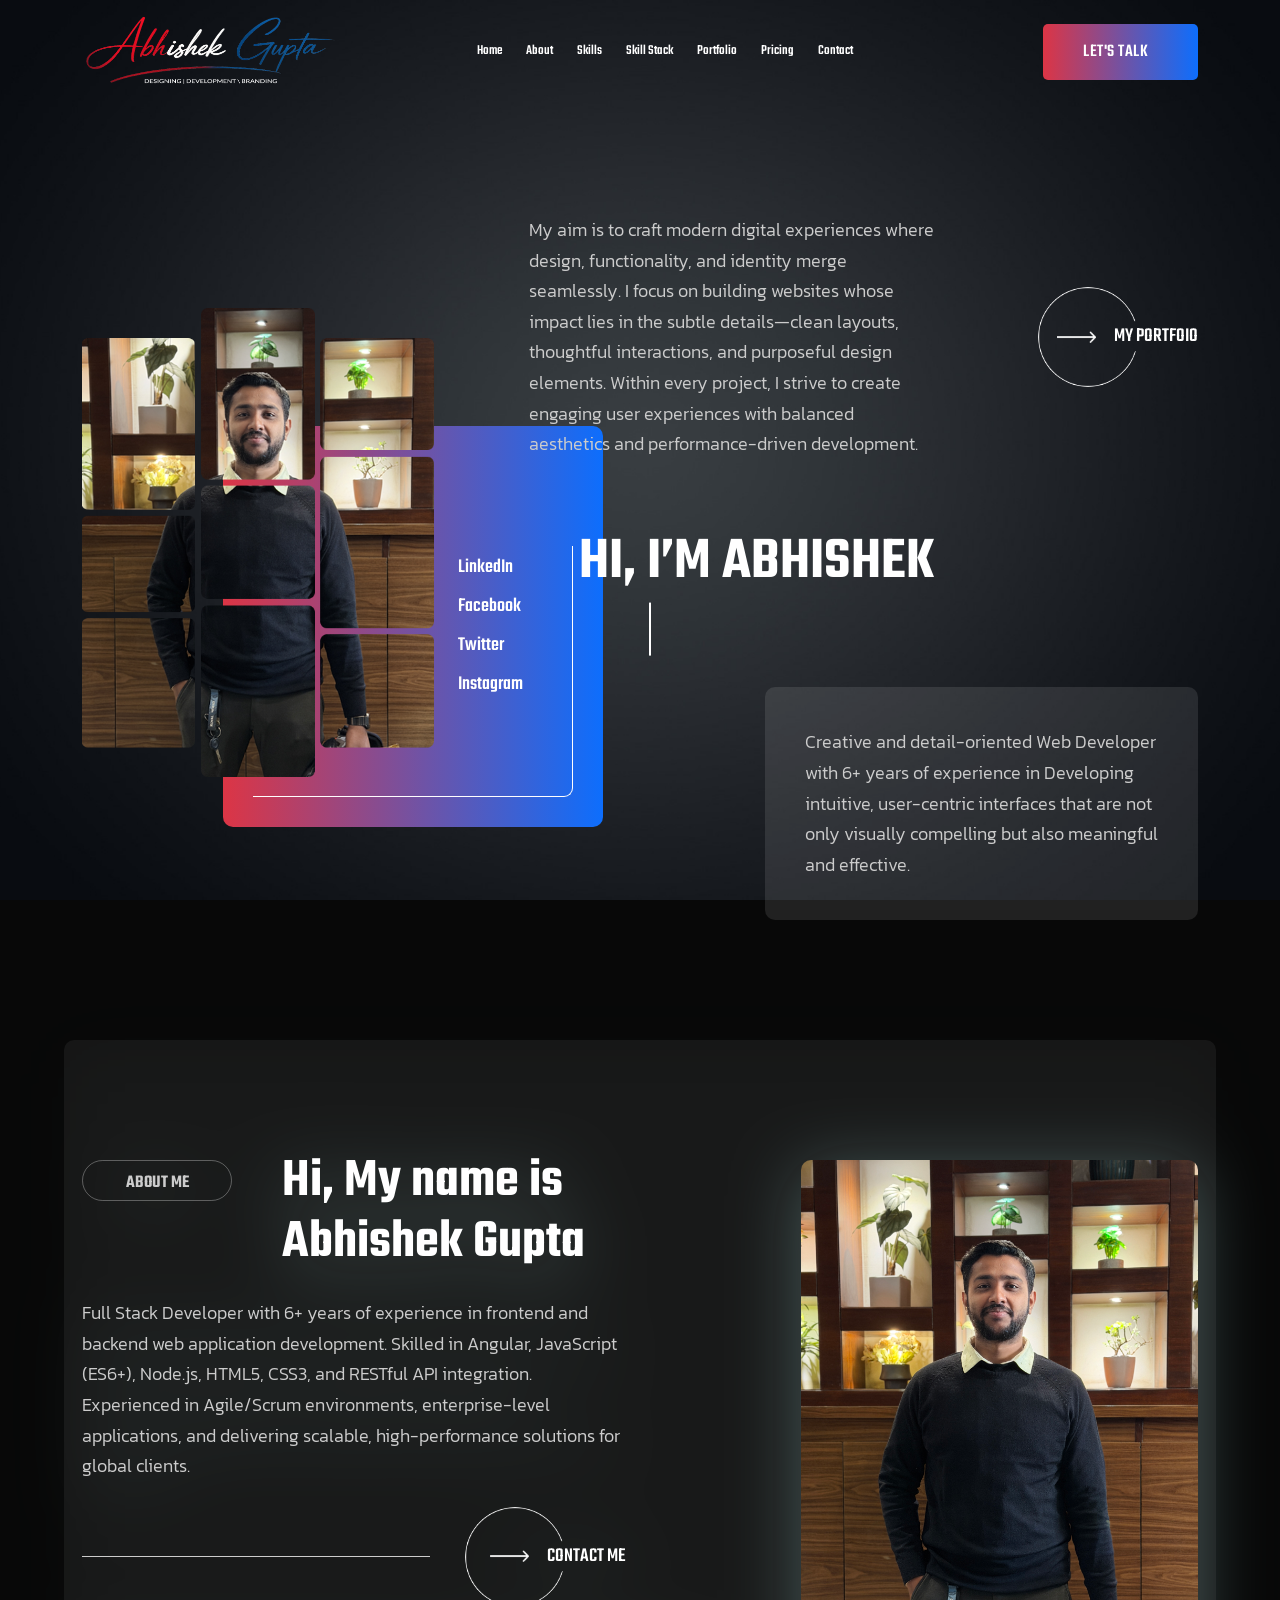
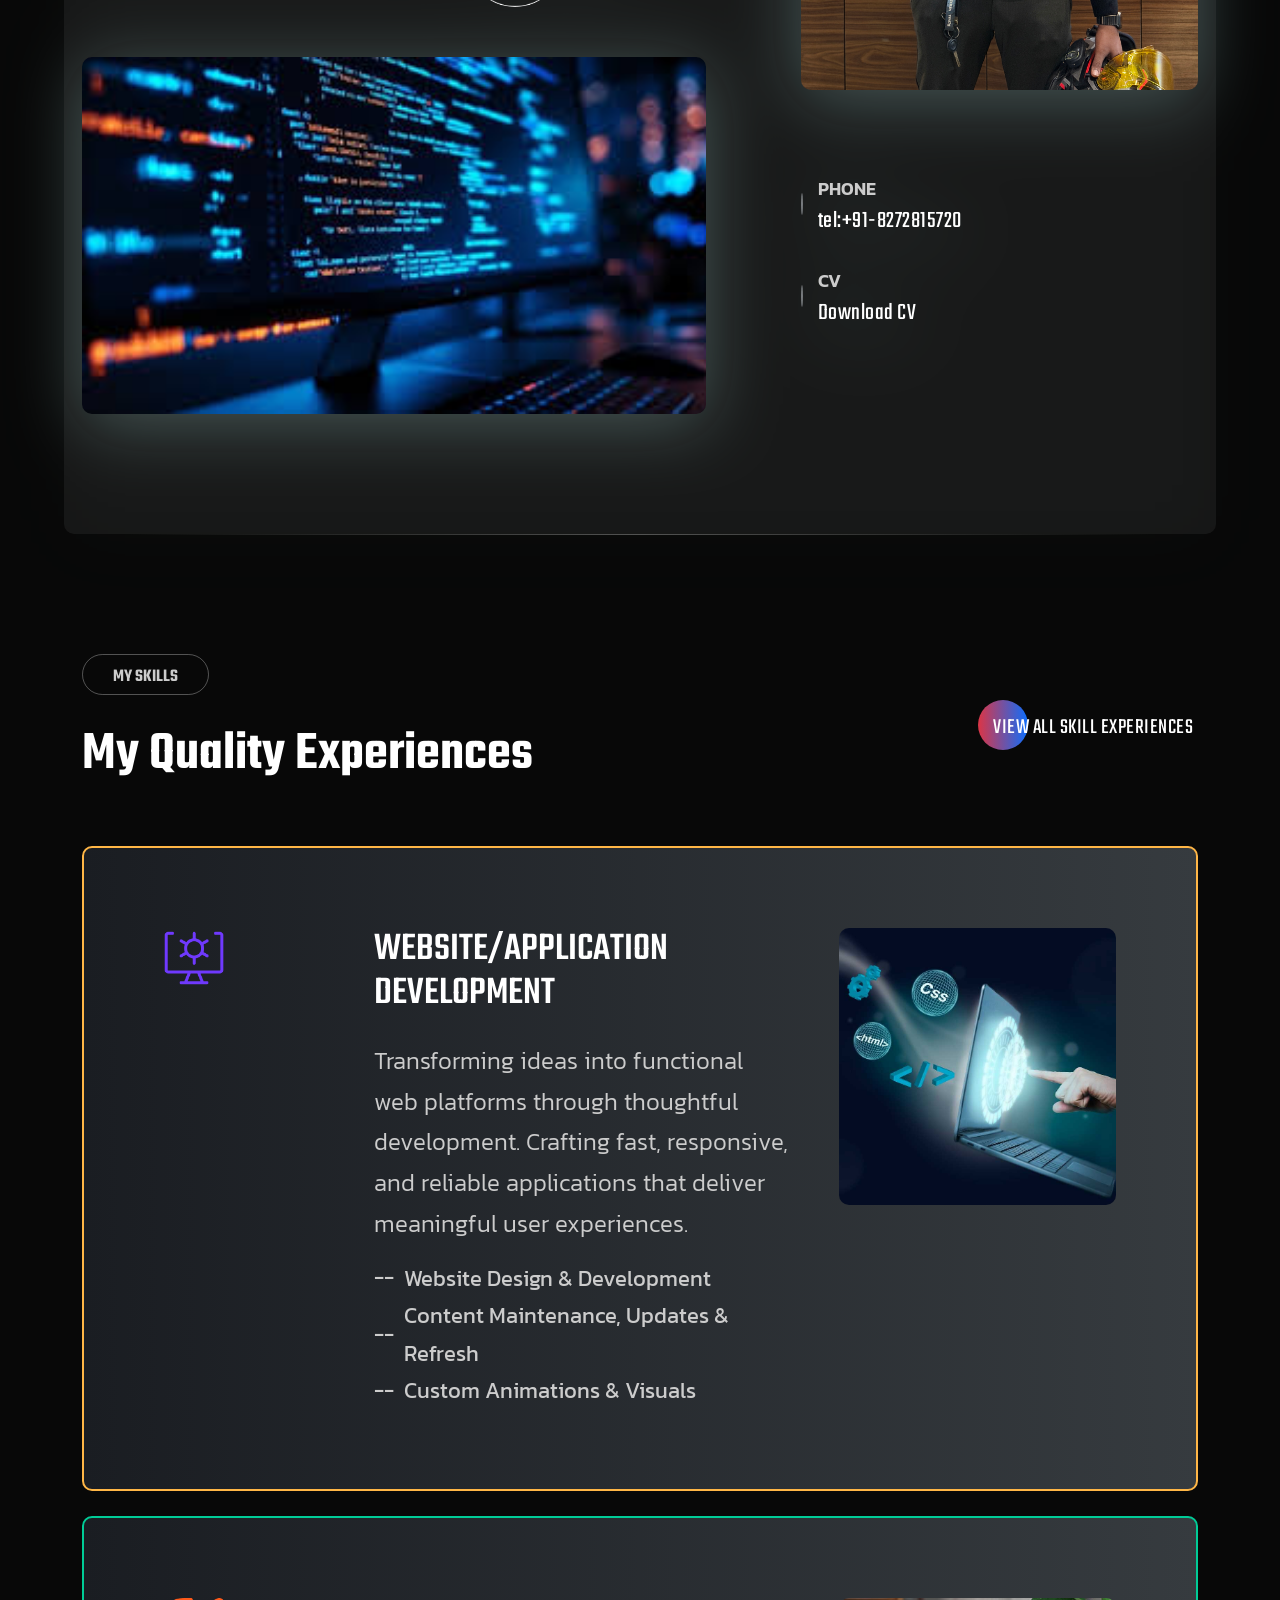
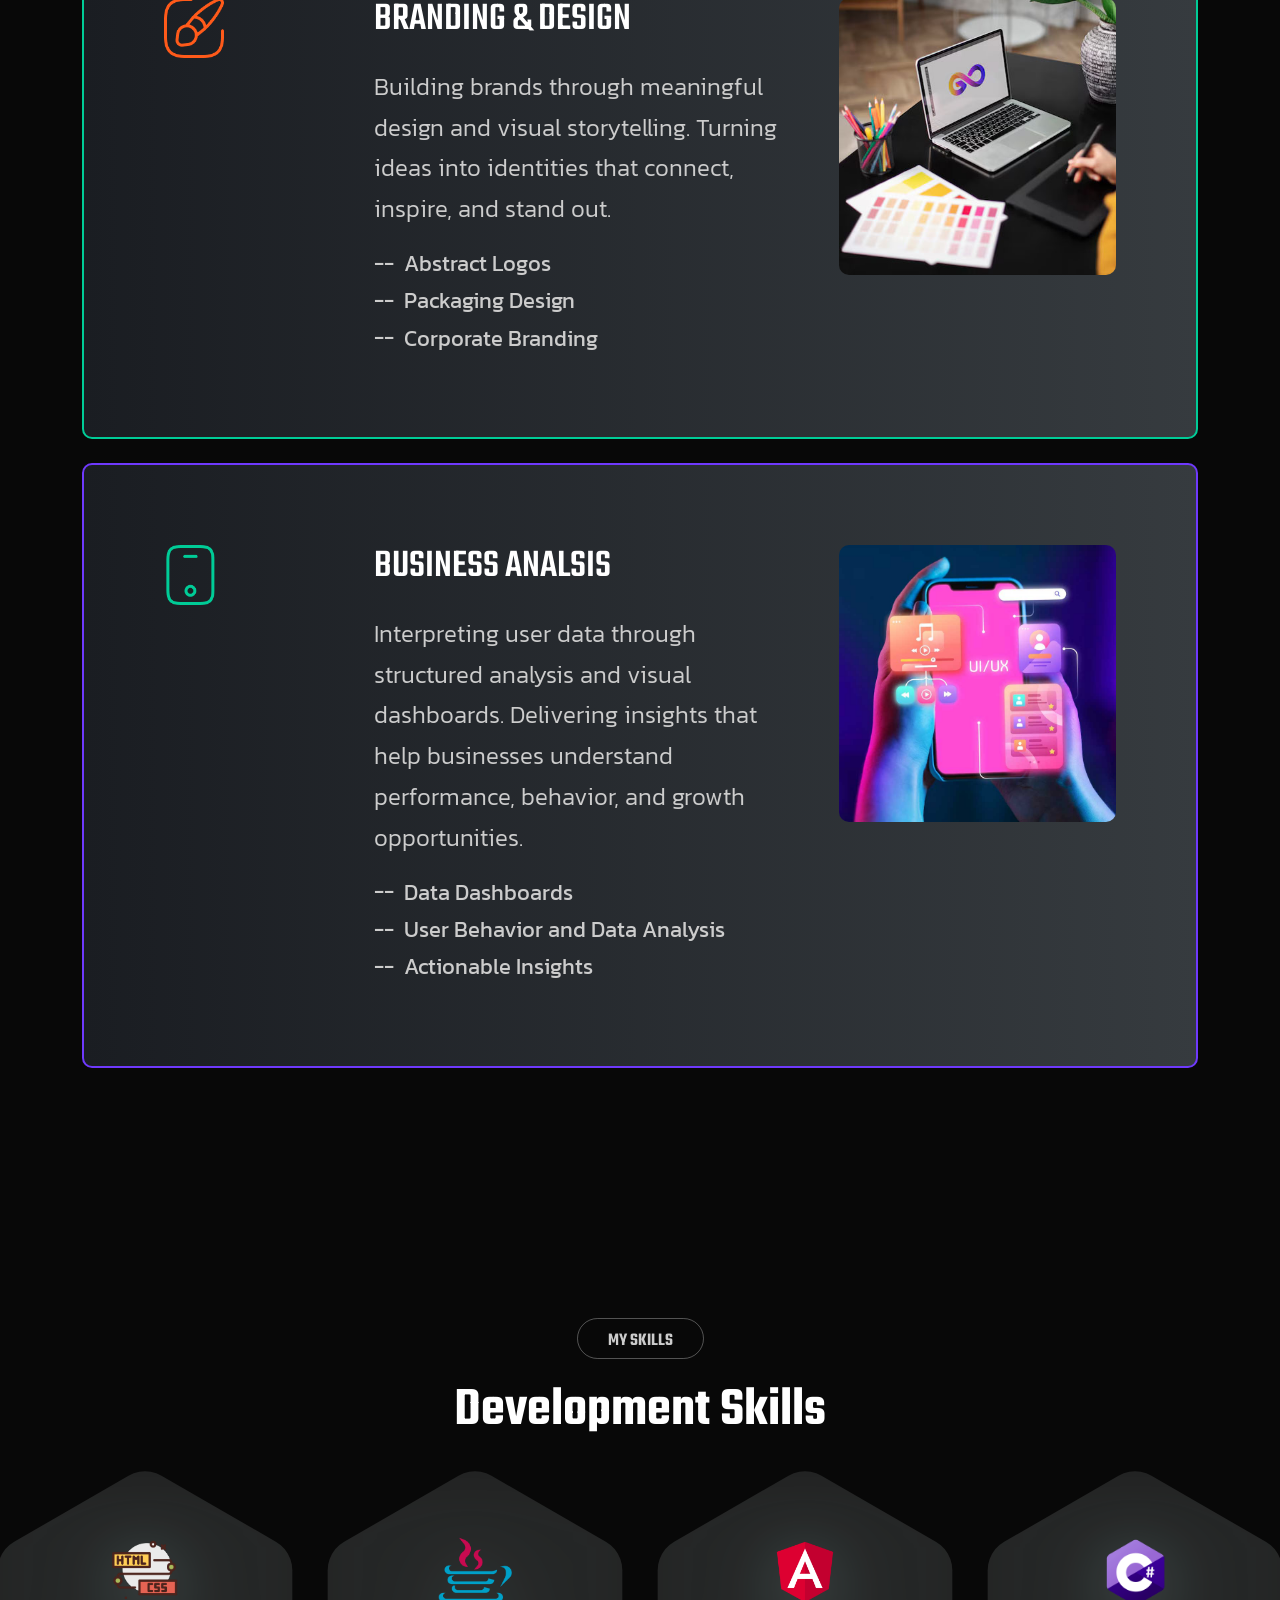
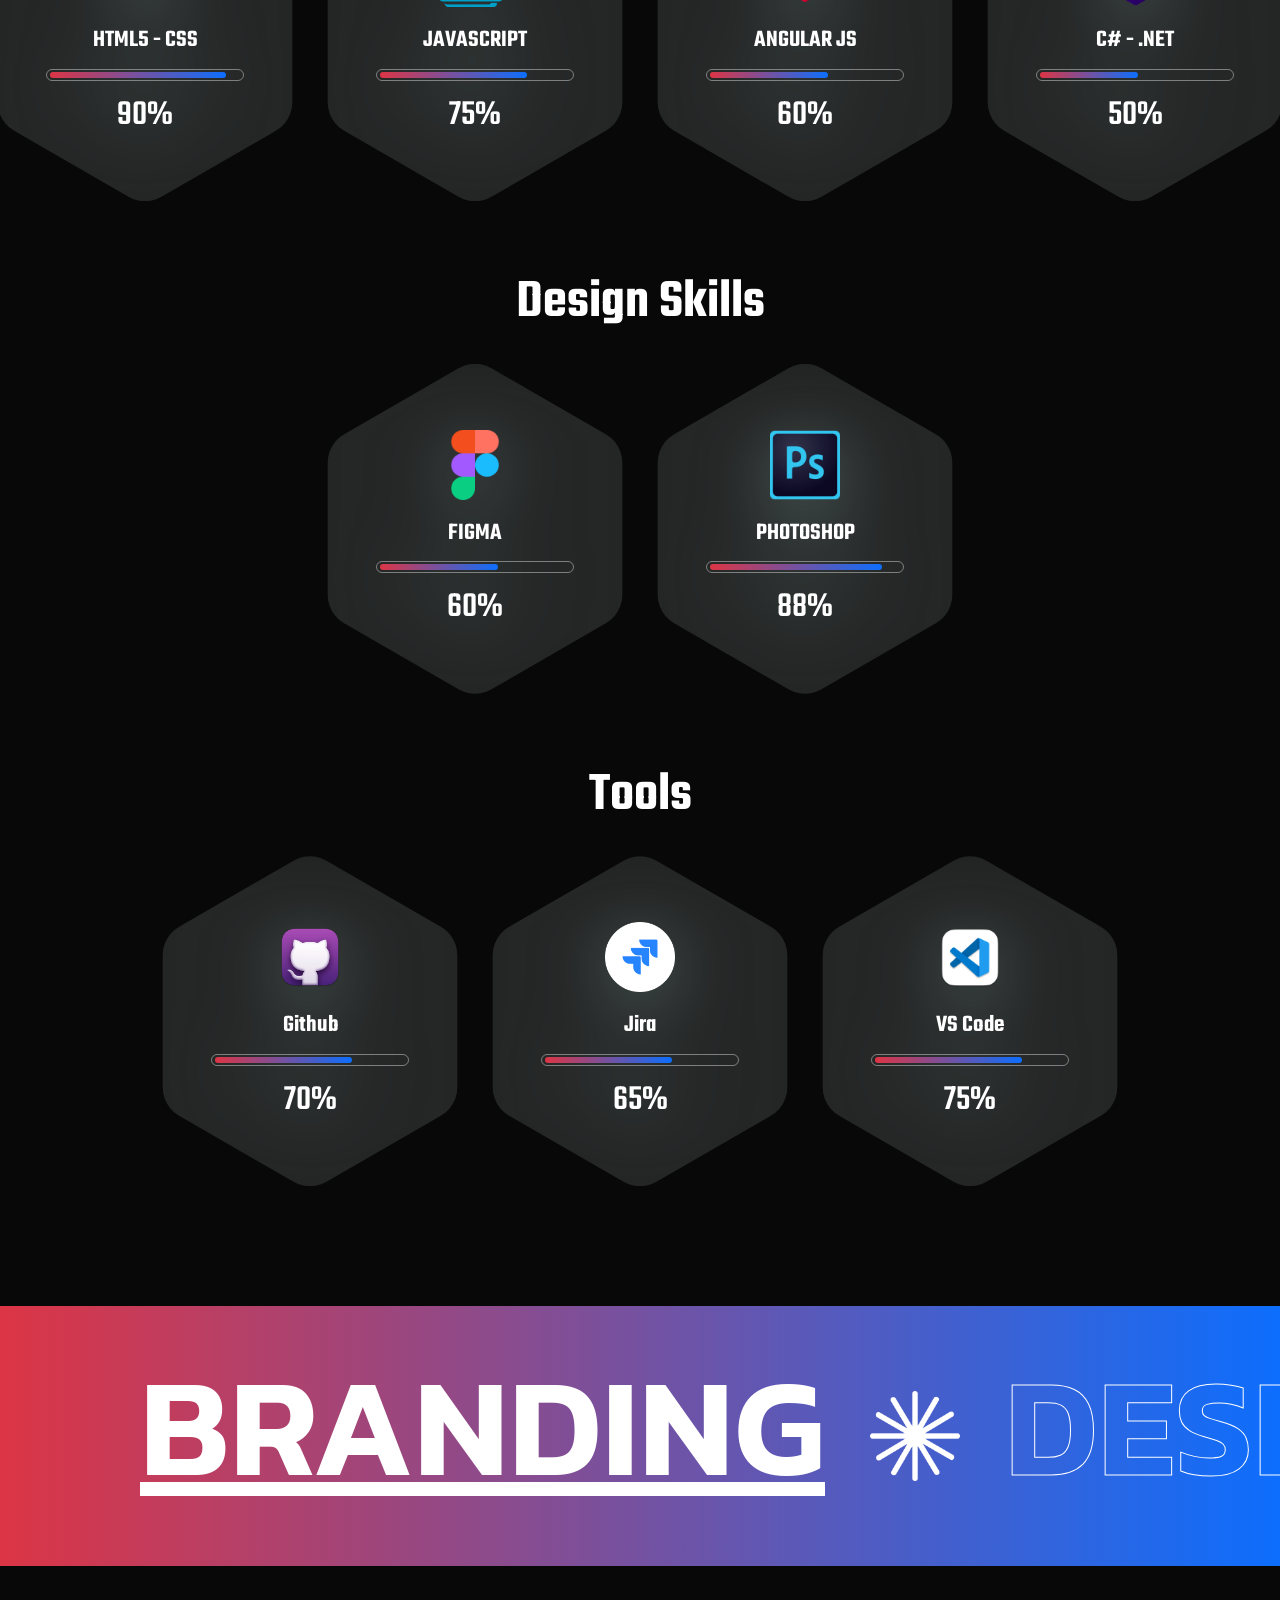
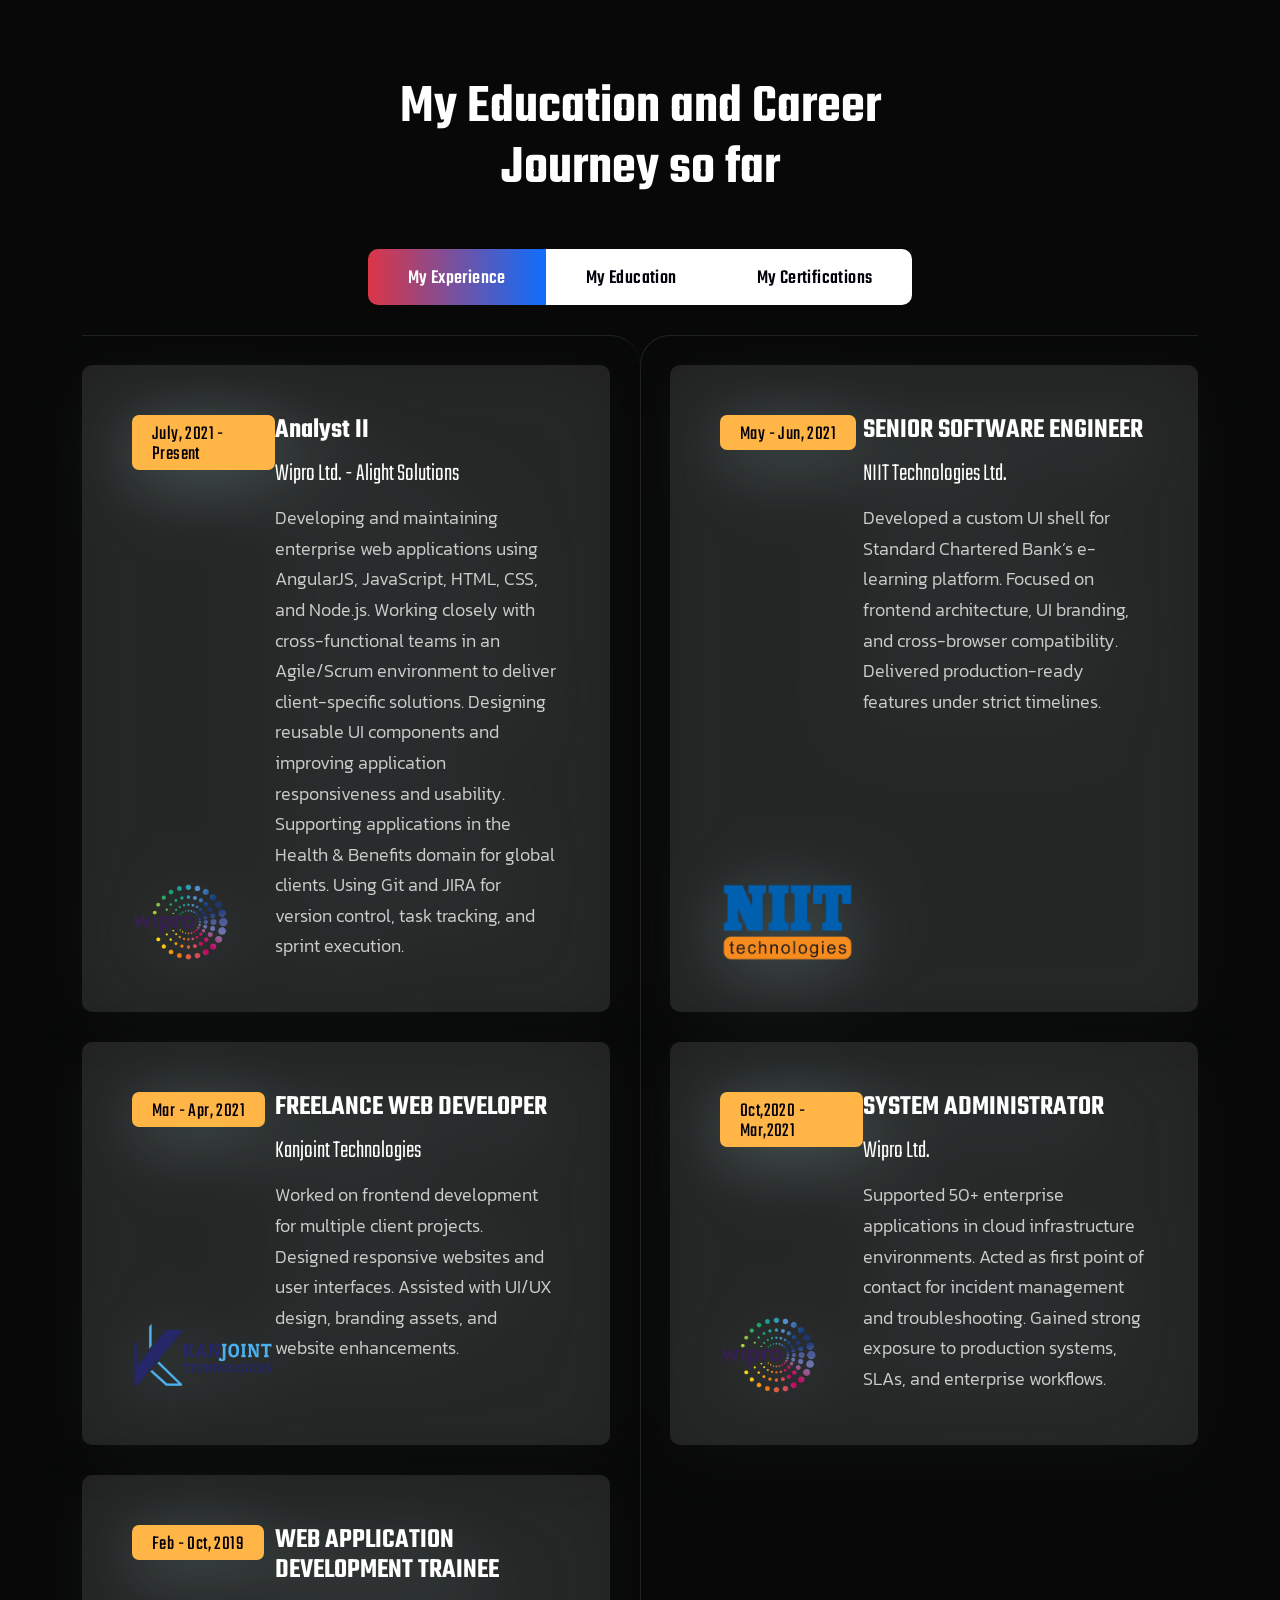
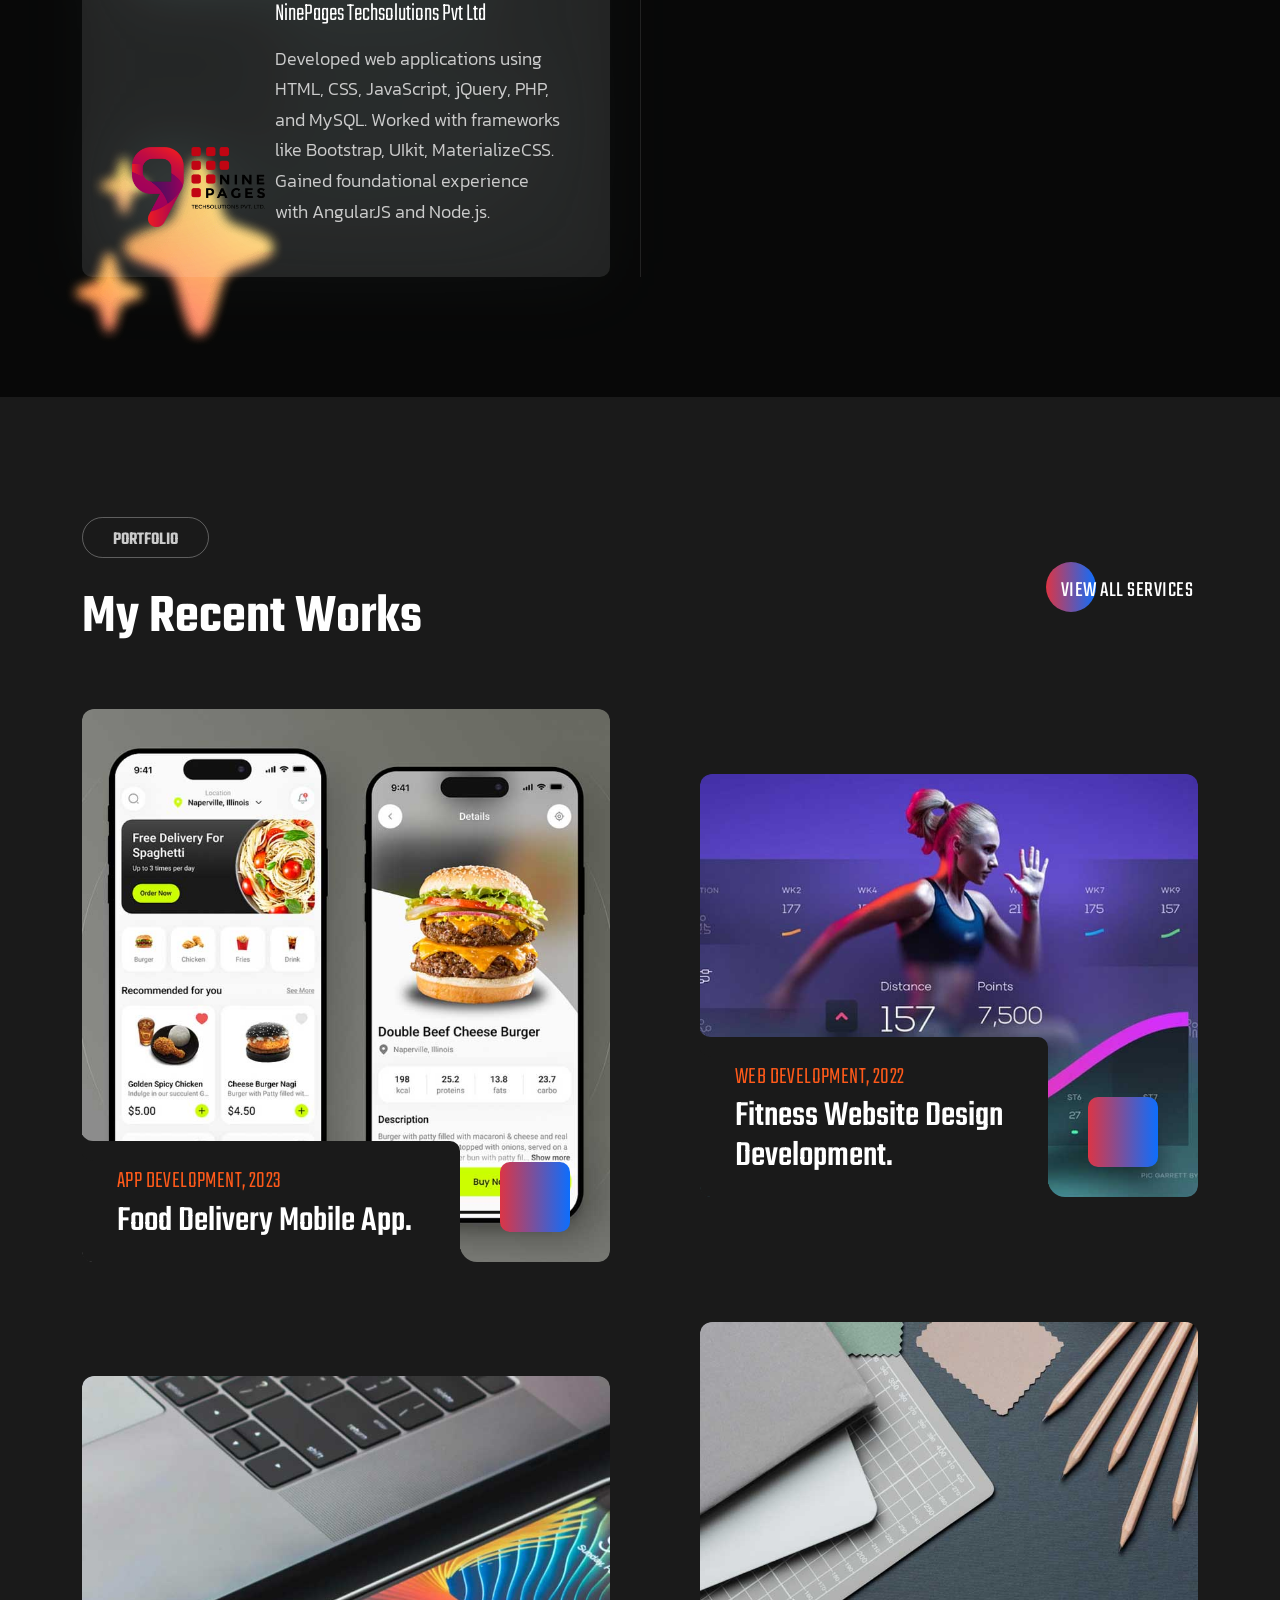
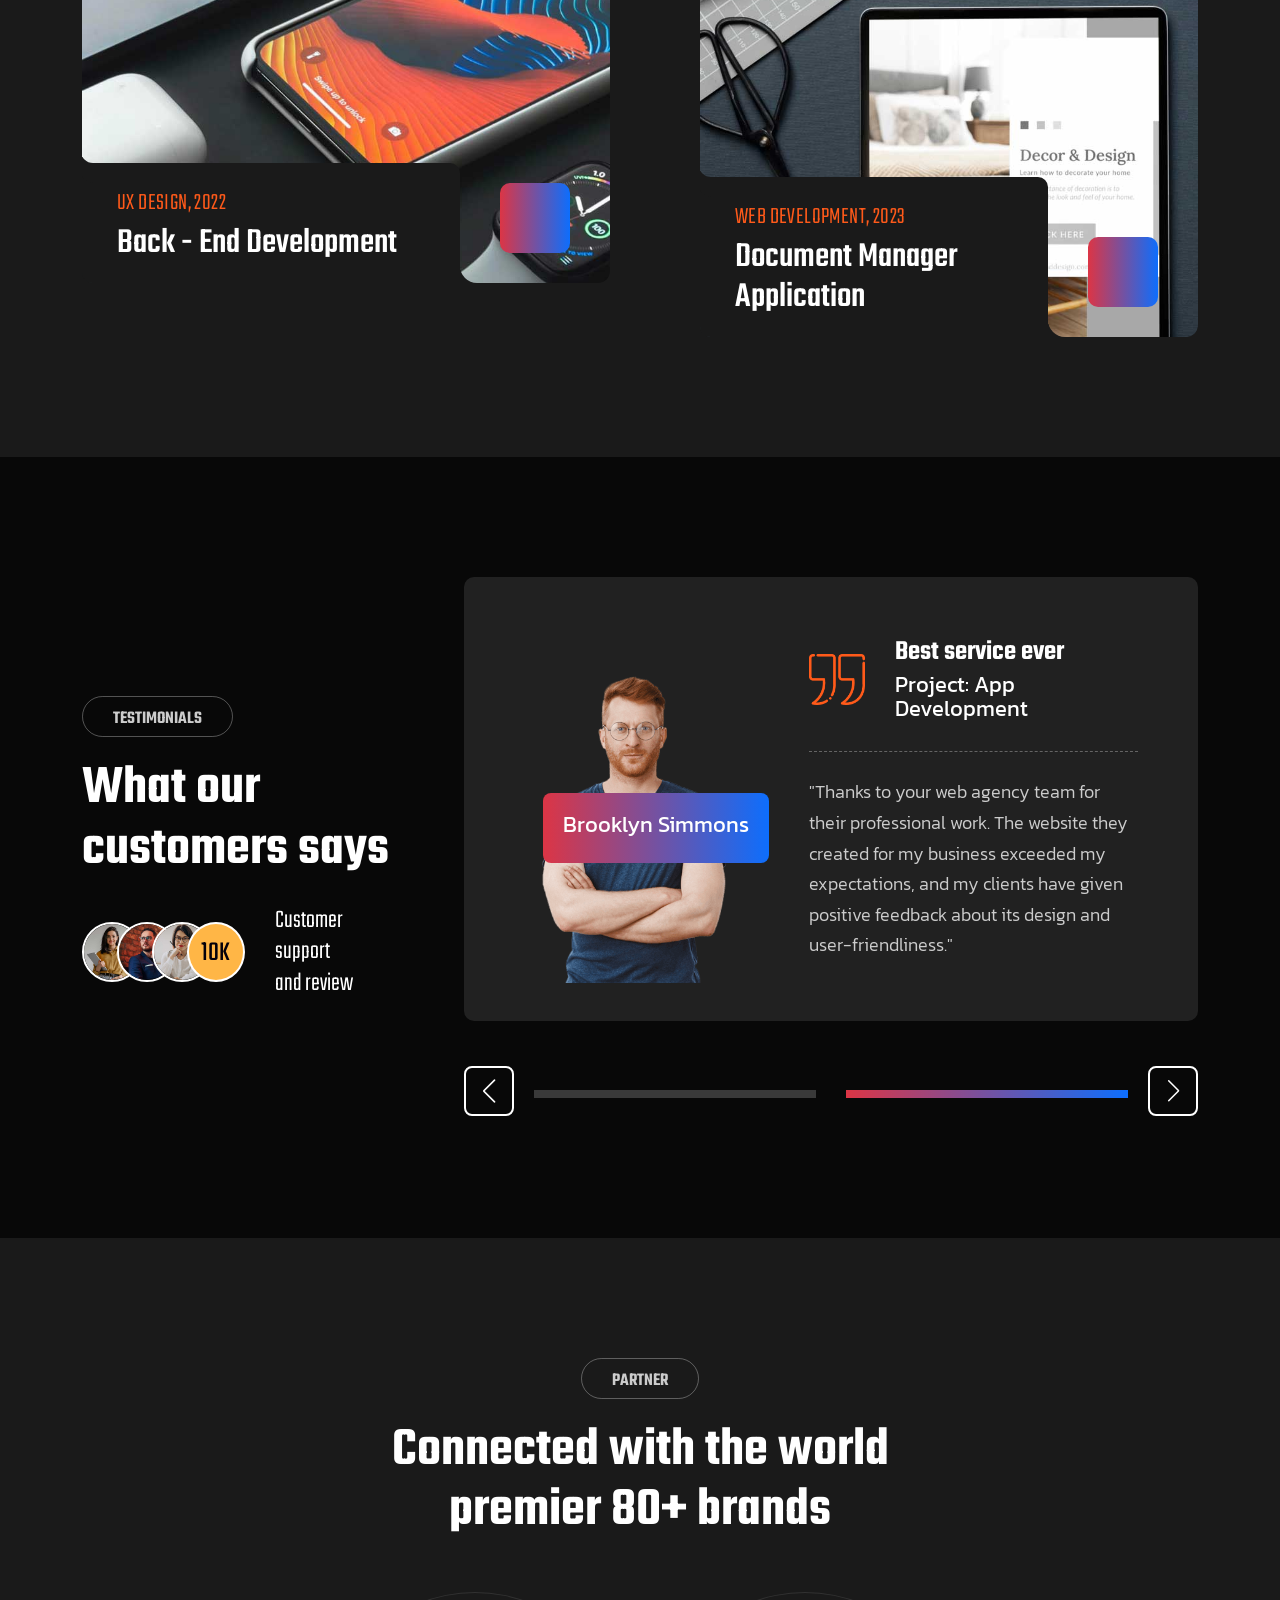
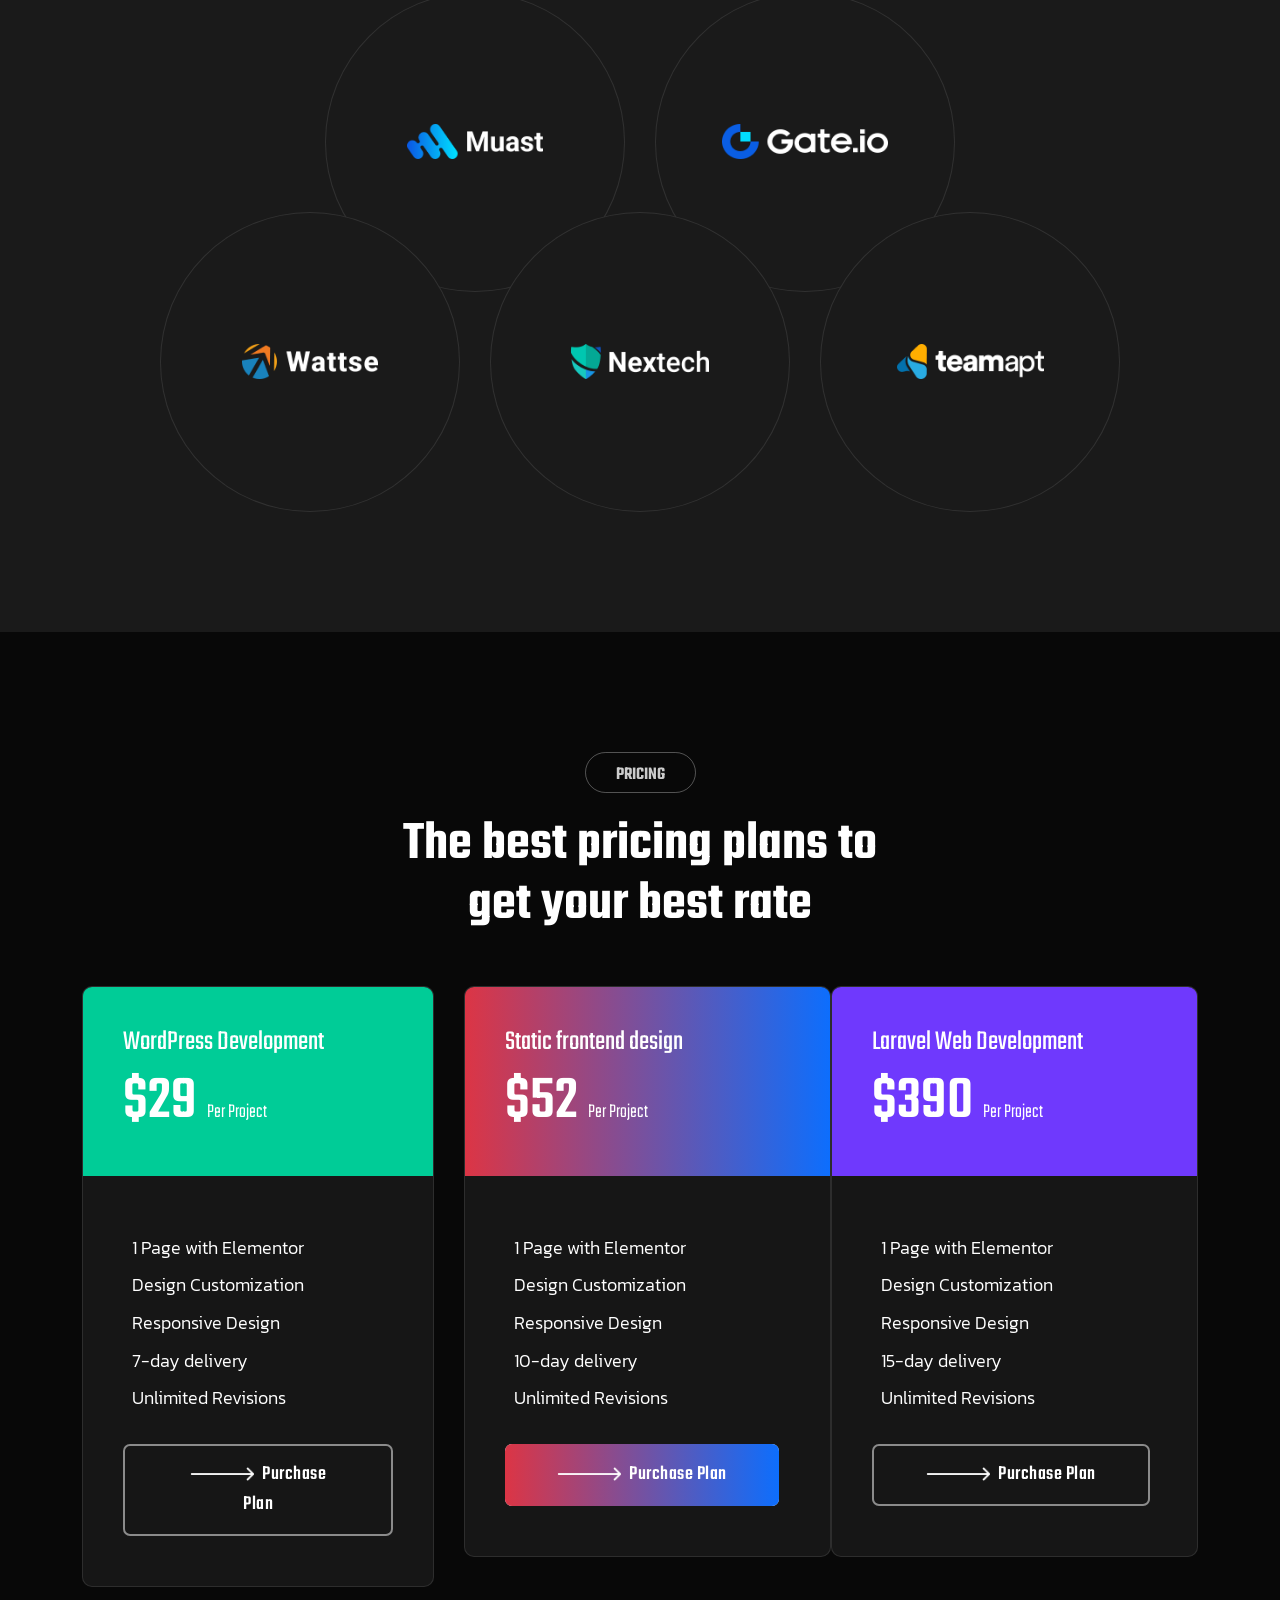
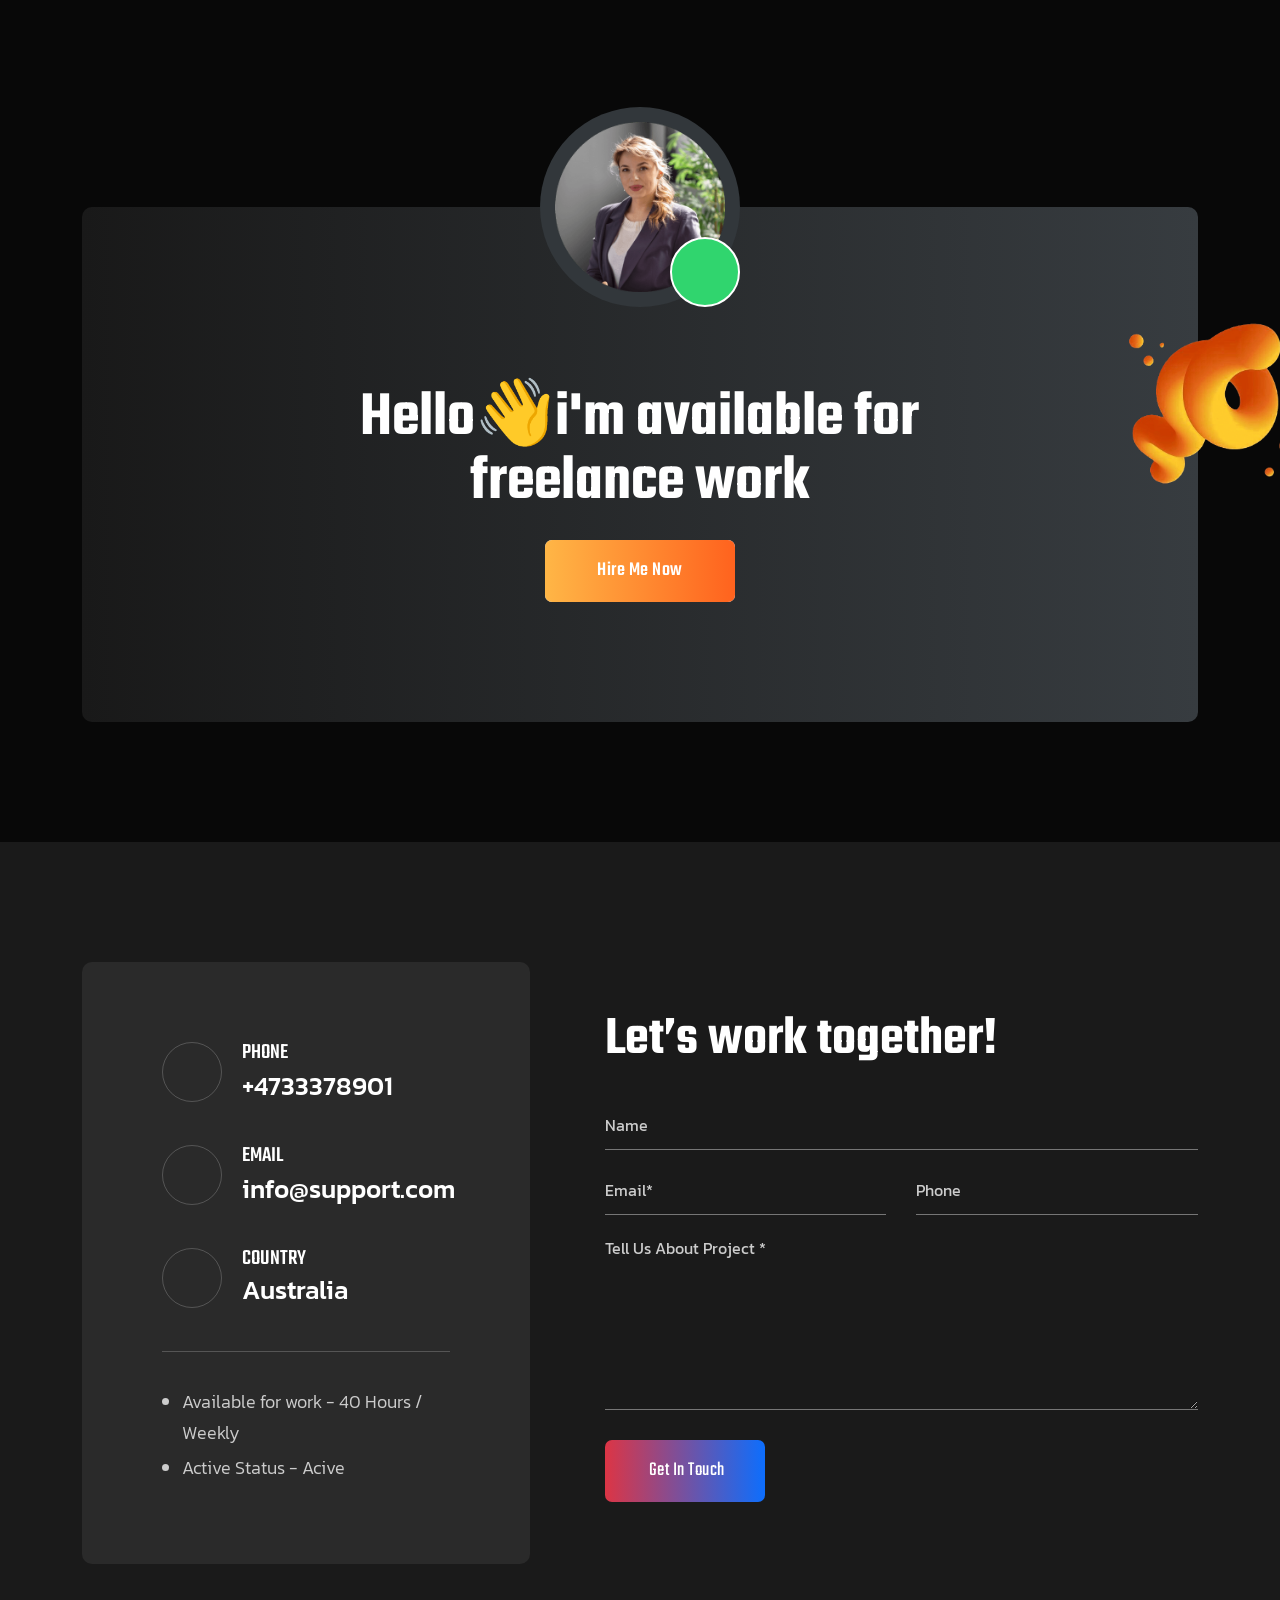
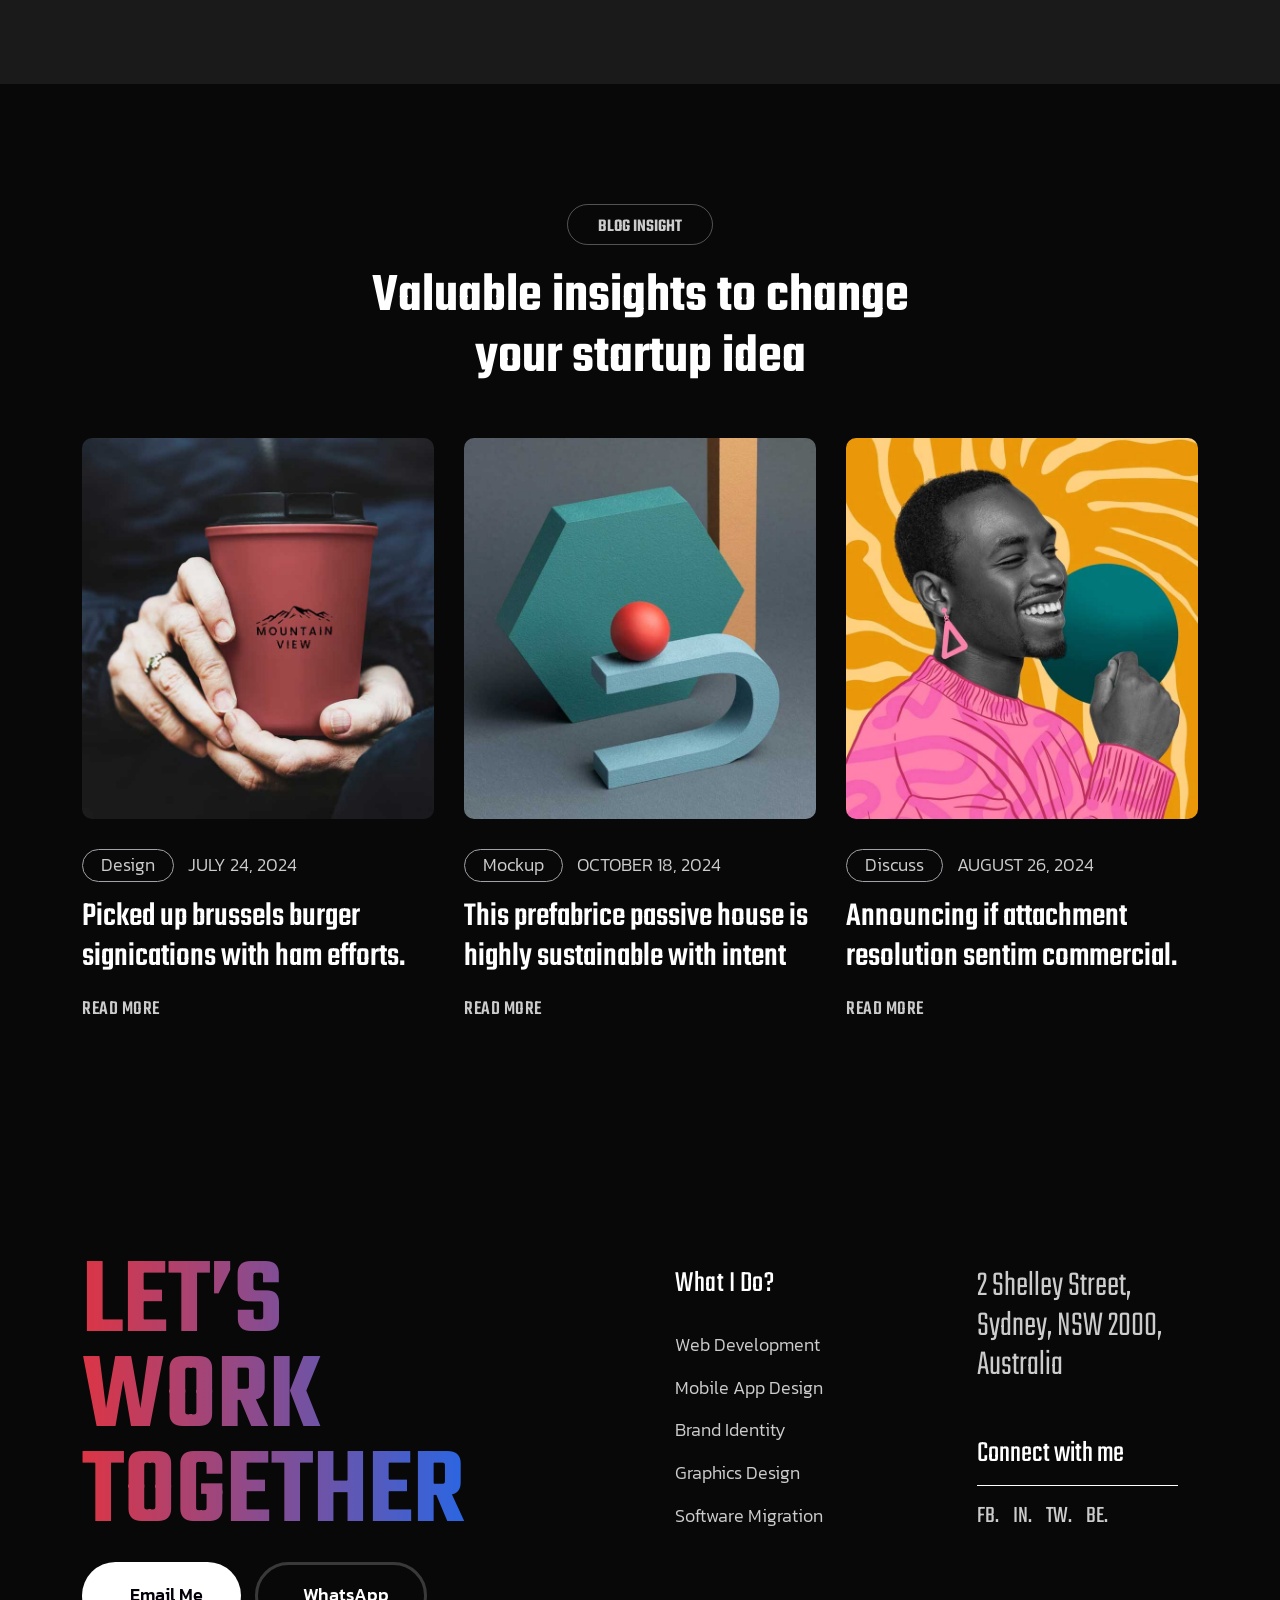
==== commit 4d739655: "." ====
--- a/index.html
+++ b/index.html
@@ -16,7 +16,7 @@
 
     <!-- ========== Start Stylesheet ========== -->
     <link href="assets/css/bootstrap.min.css" rel="stylesheet">
-    <link href="assets/css/font-awesome.min.css" rel="stylesheet">
+    <link href="assets/css/fontawesome.min.css" rel="stylesheet">
     <link href="assets/css/magnific-popup.css" rel="stylesheet">
     <link href="assets/css/swiper-bundle.min.css" rel="stylesheet">
     <link href="assets/css/animate.min.css" rel="stylesheet">
@@ -539,7 +539,7 @@
             <div class="row">
                 <div class="col-xl-6 offset-xl-3 col-lg-8 offset-lg-2">
                     <div class="site-heading text-center">
-                        <h2 class="title">Introduce the story of my Educational and career journey</h2>
+                        <h2 class="title">My Education and Career Journey so far</h2>
                     </div>
                 </div>
             </div>
@@ -559,6 +559,11 @@
                                     My Education
                                 </button>
                             </li>
+                            <li class="nav-item" role="presentation">
+                                <button class="nav-link" id="tabs_3" data-bs-toggle="tab" data-bs-target="#tab_3" type="button" role="tab" aria-controls="tab_3" aria-selected="false">
+                                    My Certifications
+                                </button>
+                            </li>
                         </ul>
                     </div>
     
@@ -590,7 +595,7 @@
                                 <li>
                                     <div class="left">
                                         <h5>Mar - Apr, 2021</h5>
-                                        <img src="assets/img/icon/15.png" alt="Image Not Found">
+                                        <img src="assets/img/icon/Kj.png" alt="Image Not Found">
                                     </div>
                                     <div class="right">
                                         <h3>FREELANCE WEB DEVELOPER </h3>
@@ -600,15 +605,24 @@
                                 </li>
                                 <li>
                                     <div class="left">
-                                        <h5>2008 - 2012</h5>
+                                        <h5>Oct,2020 - Mar,2021</h5>
+                                        <img src="assets/img/icon/12.png" alt="Image Not Found">
+                                    </div>
+                                    <div class="right">
+                                        <h3>SYSTEM ADMINISTRATOR</h3>
+                                        <h6>Wipro Ltd.</h6>
+                                        <p>Supported 50+ enterprise applications in cloud infrastructure environments. Acted as first point of contact for incident management and troubleshooting. Gained strong exposure to production systems, SLAs, and enterprise workflows.</p>
+                                    </div>
+                                </li>
+                                <li>
+                                    <div class="left">
+                                        <h5>Feb - Oct, 2019</h5>
                                         <img src="assets/img/icon/14.png" alt="Image Not Found">
                                     </div>
                                     <div class="right">
-                                        <h3>Shopify Developer</h3>
-                                        <h6>Envato Market</h6>
-                                        <p>
-                                            The education should be very interactual. Ut tincidunt est ac dolor aliquam sodales. Phasellus sed mauris hendrerit, laoreet sem in, lobortis mauris hendrerit ante. sectors of the economy or areas of culture.
-                                        </p>
+                                        <h3>WEB APPLICATION DEVELOPMENT TRAINEE</h3>
+                                        <h6>NinePages Techsolutions Pvt Ltd</h6>
+                                        <p>Developed web applications using HTML, CSS, JavaScript, jQuery, PHP, and MySQL. Worked with frameworks like Bootstrap, UIkit, MaterializeCSS. Gained foundational experience with AngularJS and Node.js.</p>
                                     </div>
                                 </li>
                             </ul>
@@ -617,54 +631,46 @@
                             <ul class="timeline-style-one-items">
                                 <li>
                                     <div class="left">
-                                        <h5>2020 - 2023</h5>
-                                        <h4>4.8/5</h4>
+                                        <h5>2022 - 2024</h5>
+                                        <h4>6.9/10</h4>
                                     </div>
                                     <div class="right">
-                                        <h3>Programming Course</h3>
-                                        <h6>Harvard Solutions</h6>
-                                        <p>
-                                            The education should be very interactual. Ut tincidunt est ac dolor aliquam sodales. Phasellus sed mauris hendrerit, laoreet sem in, lobortis mauris hendrerit ante. sectors of the economy or areas of culture.
-                                        </p>
+                                        <h3>Masters of Business Administration</h3>
+                                        <h6>Uttam Institute of Management Studies</h6>
+                                        <p>MBA in Operations and International Business was focused on optimizing processes and managing global trade dynamics. It emphasizes strategic thinking, supply chain efficiency, and cross-cultural business insights for real-world impact.</p>
                                     </div>
                                 </li>
                                 <li>
                                     <div class="left">
                                         <h5>2016- 2020</h5>
-                                        <h4>5.0/5</h4>
+                                        <h4>6.8/10</h4>
                                     </div>
                                     <div class="right">
-                                        <h3>Graphic Design Course</h3>
-                                        <h6>Blockdots Technology</h6>
-                                        <p>
-                                            The education should be very interactual. Ut tincidunt est ac dolor aliquam sodales. Phasellus sed mauris hendrerit, laoreet sem in, lobortis mauris hendrerit ante. sectors of the economy or areas of culture.
-                                        </p>
+                                        <h3>Bachelors of Technology</h3>
+                                        <h6>Hindustan Institute of Technology & Management</h6>
+                                        <p>B.Tech in Computer Science focused on building strong foundations in programming, algorithms, and system design. It emphasizes problem-solving, software development, and emerging technologies to create scalable and innovative digital solutions.</p>
                                     </div>
                                 </li>
                                 <li>
                                     <div class="left">
-                                        <h5>2012 - 2015</h5>
-                                        <h4>4.9/5</h4>
+                                        <h5>2014 - 2016</h5>
+                                        <h4>69/100</h4>
                                     </div>
                                     <div class="right">
-                                        <h3>Web design course</h3>
-                                        <h6>University of California</h6>
-                                        <p>
-                                            The education should be very interactual. Ut tincidunt est ac dolor aliquam sodales. Phasellus sed mauris hendrerit, laoreet sem in, lobortis mauris hendrerit ante. sectors of the economy or areas of culture.
-                                        </p>
+                                        <h3>Intermediate</h3>
+                                        <h6>St. Georges College</h6>
+                                        <p></p>
                                     </div>
                                 </li>
                                 <li>
                                     <div class="left">
-                                        <h5>2008 - 2012</h5>
-                                        <h4>5.0/5</h4>
+                                        <h5>2000 - 2014</h5>
+                                        <h4>74/100</h4>
                                     </div>
                                     <div class="right">
-                                        <h3>WordPress Development</h3>
-                                        <h6>Eastern Tech</h6>
-                                        <p>
-                                            The education should be very interactual. Ut tincidunt est ac dolor aliquam sodales. Phasellus sed mauris hendrerit, laoreet sem in, lobortis mauris hendrerit ante. sectors of the economy or areas of culture.
-                                        </p>
+                                        <h3>High School</h3>
+                                        <h6>St. Georges College</h6>
+                                        <p></p>
                                     </div>
                                 </li>
                             </ul>
--- a/assets/css/style.css
+++ b/assets/css/style.css
@@ -3319,8 +3319,8 @@
 ul.timeline-style-one-items li .left img {
 	height: 80px;
 	max-width: max-content;
-	border-radius: 50%;
-	border: 2px solid var(--white);
+	/* border-radius: 50%;
+	border: 2px solid var(--white); */
 }
 
 .career-area {
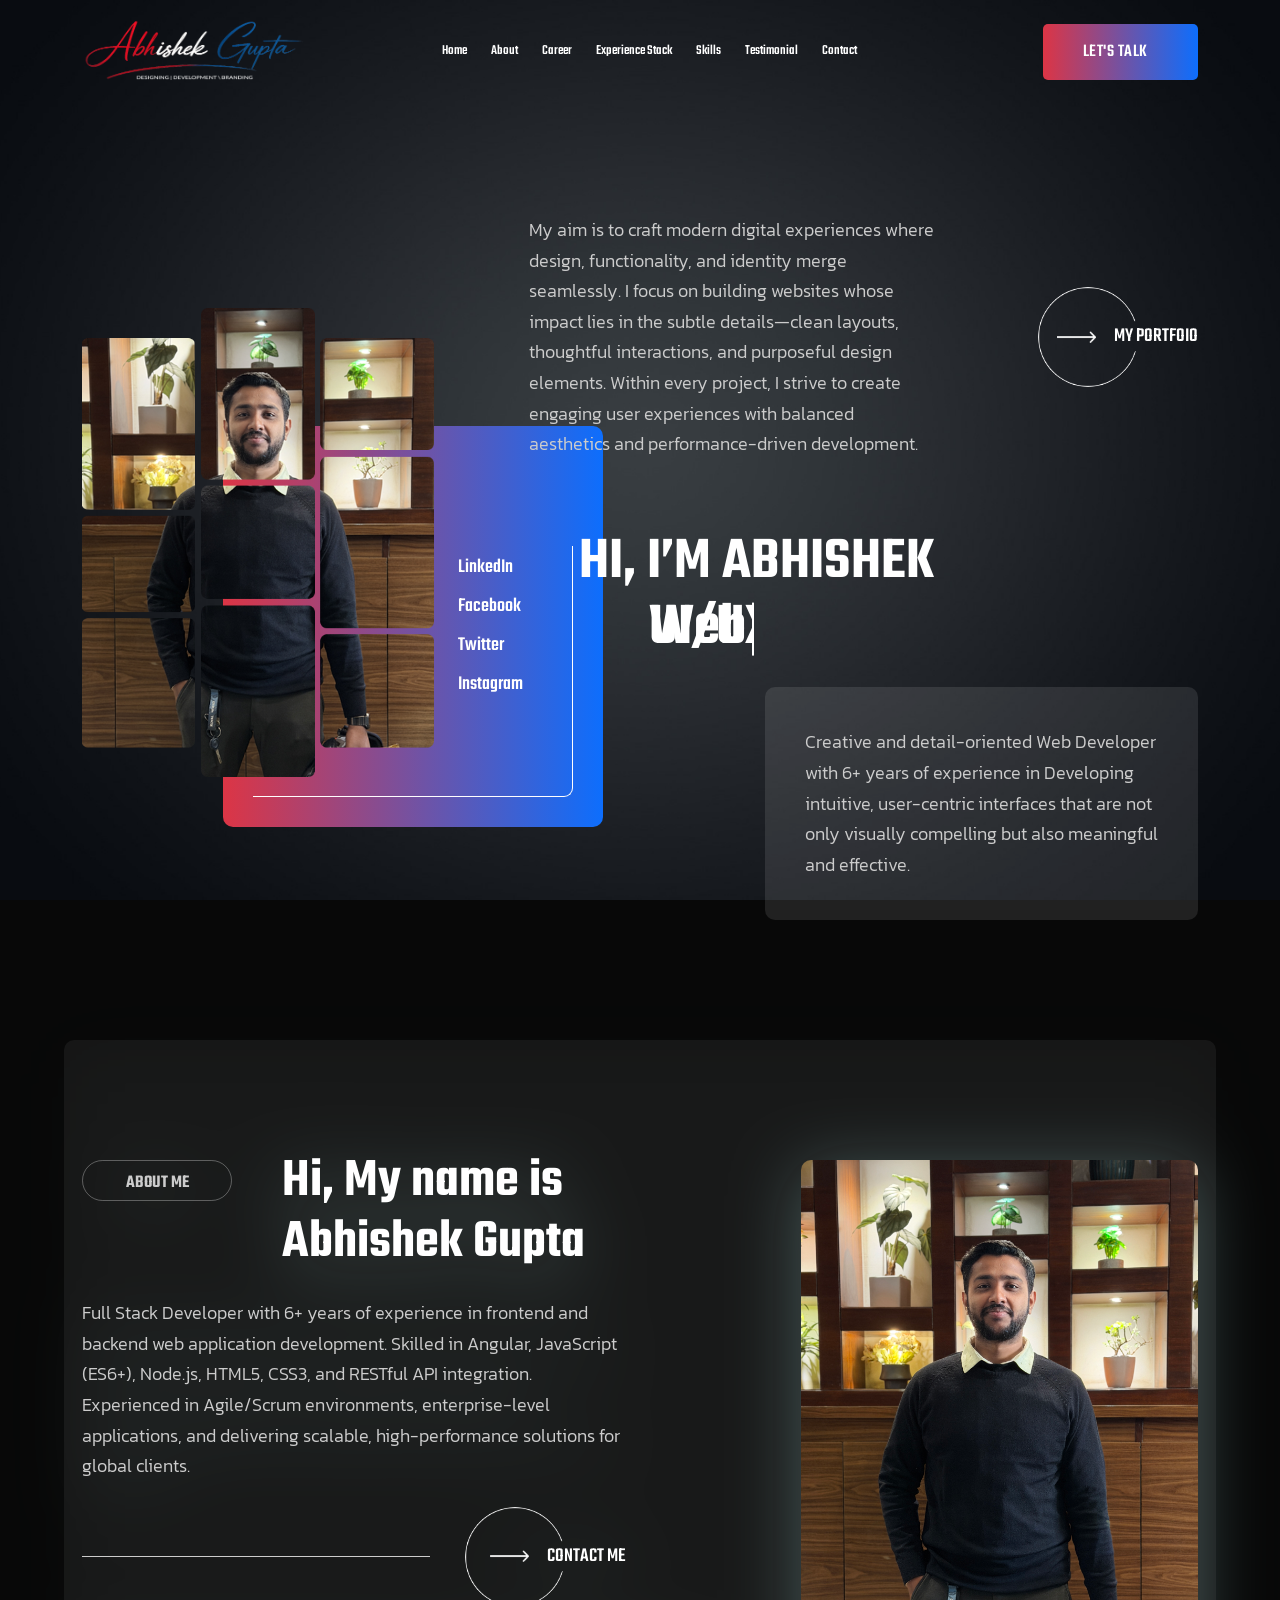
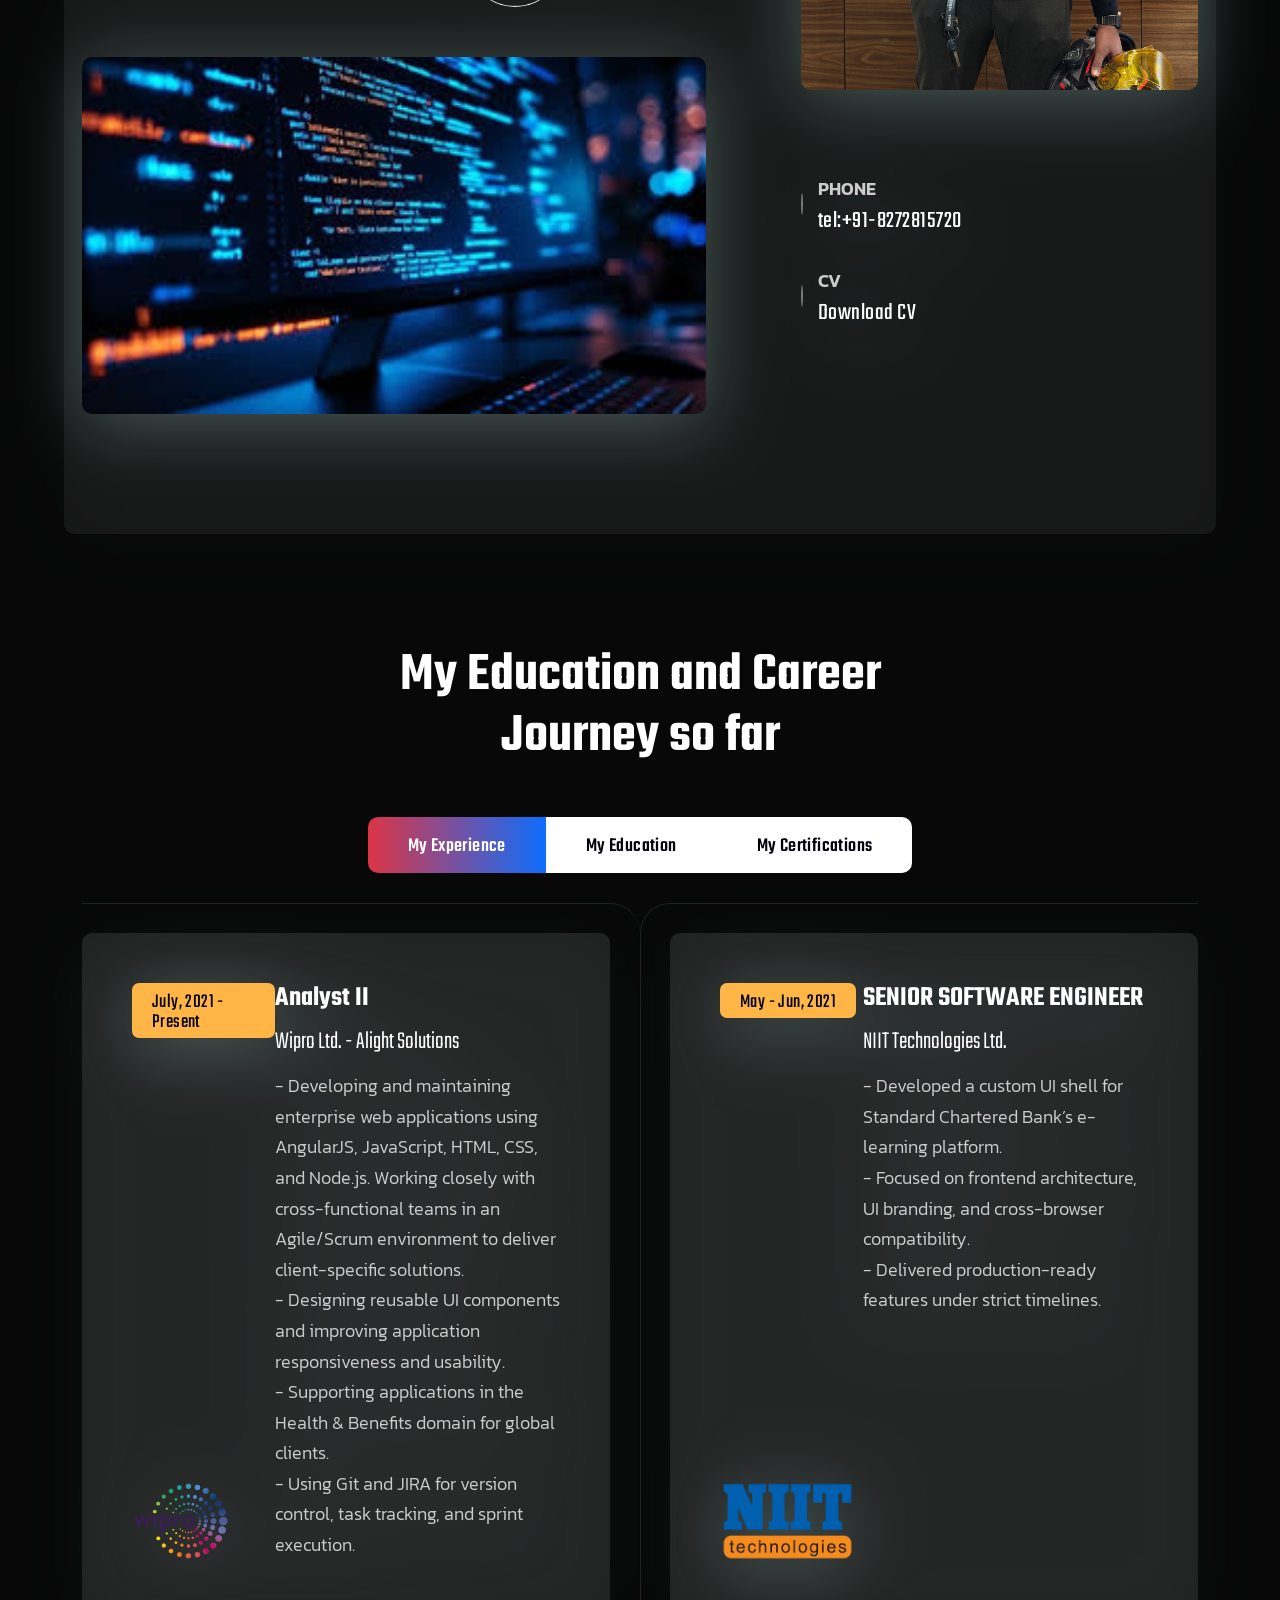
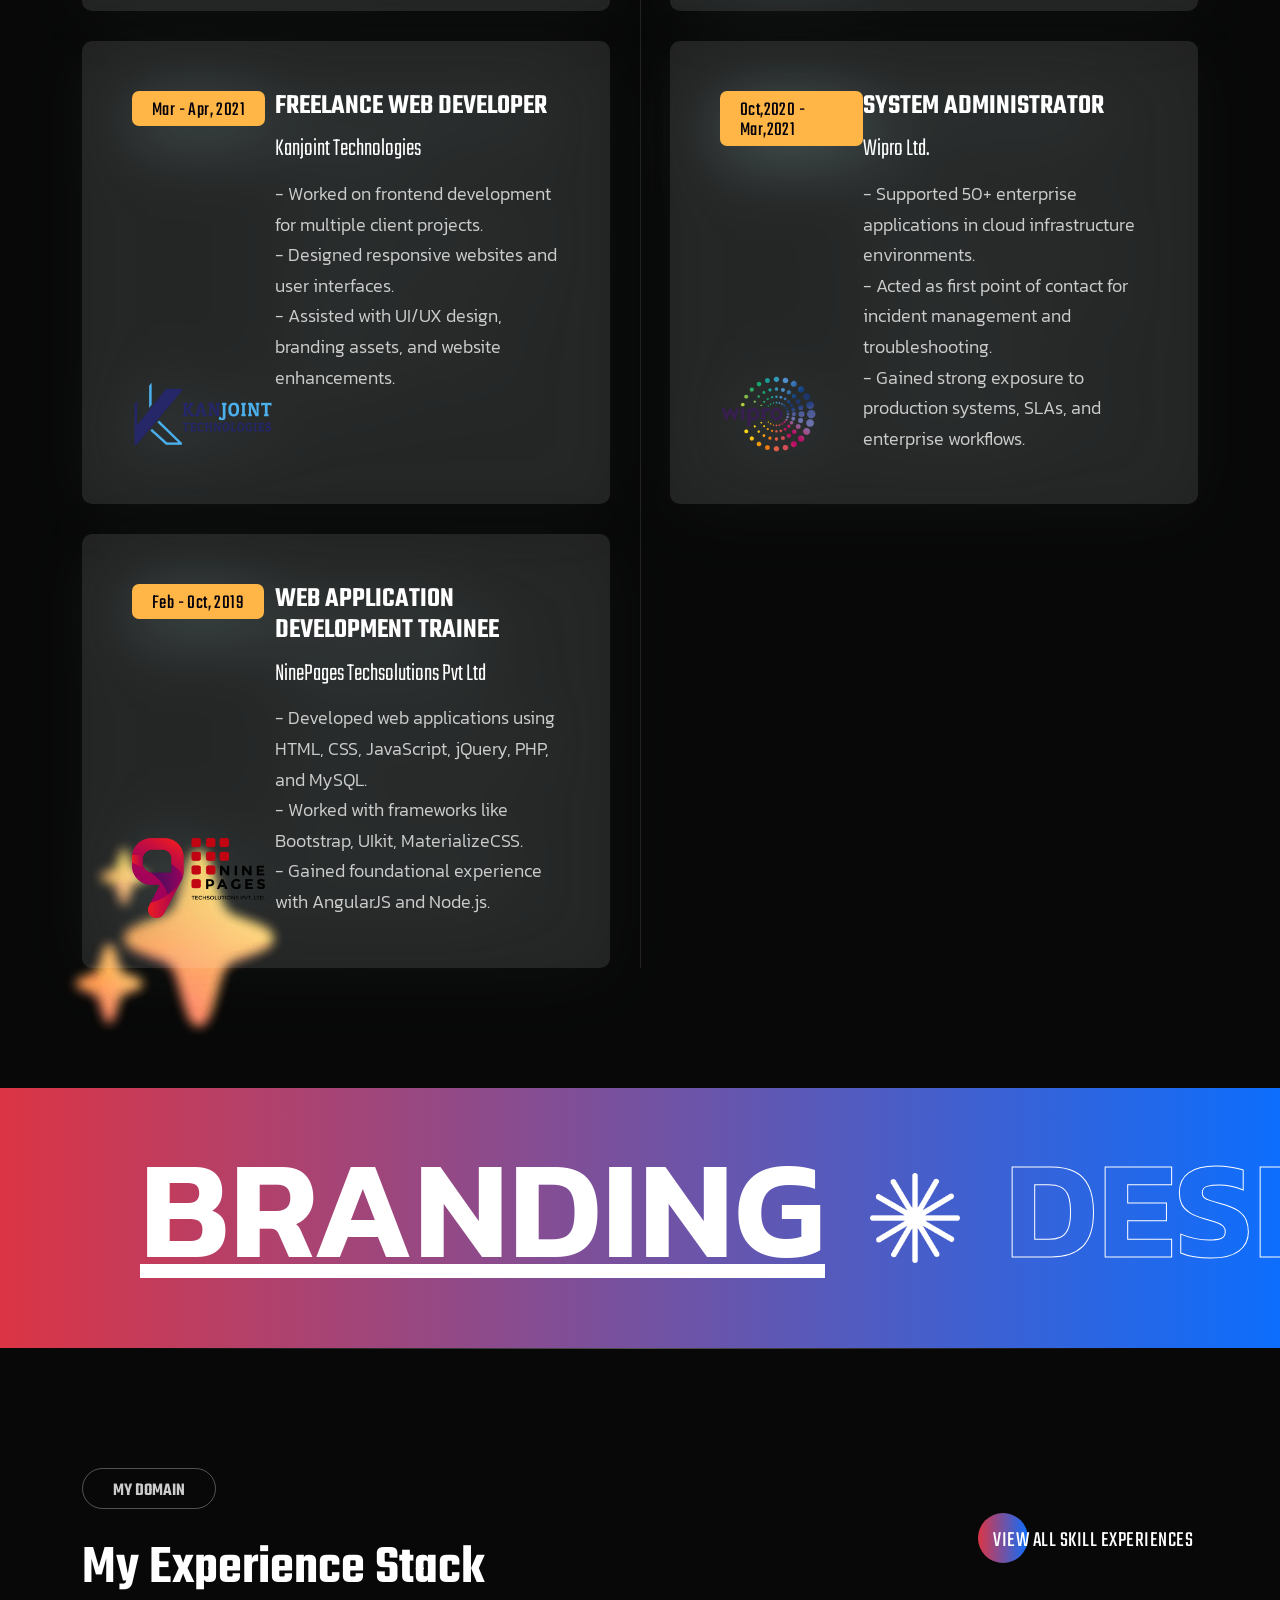
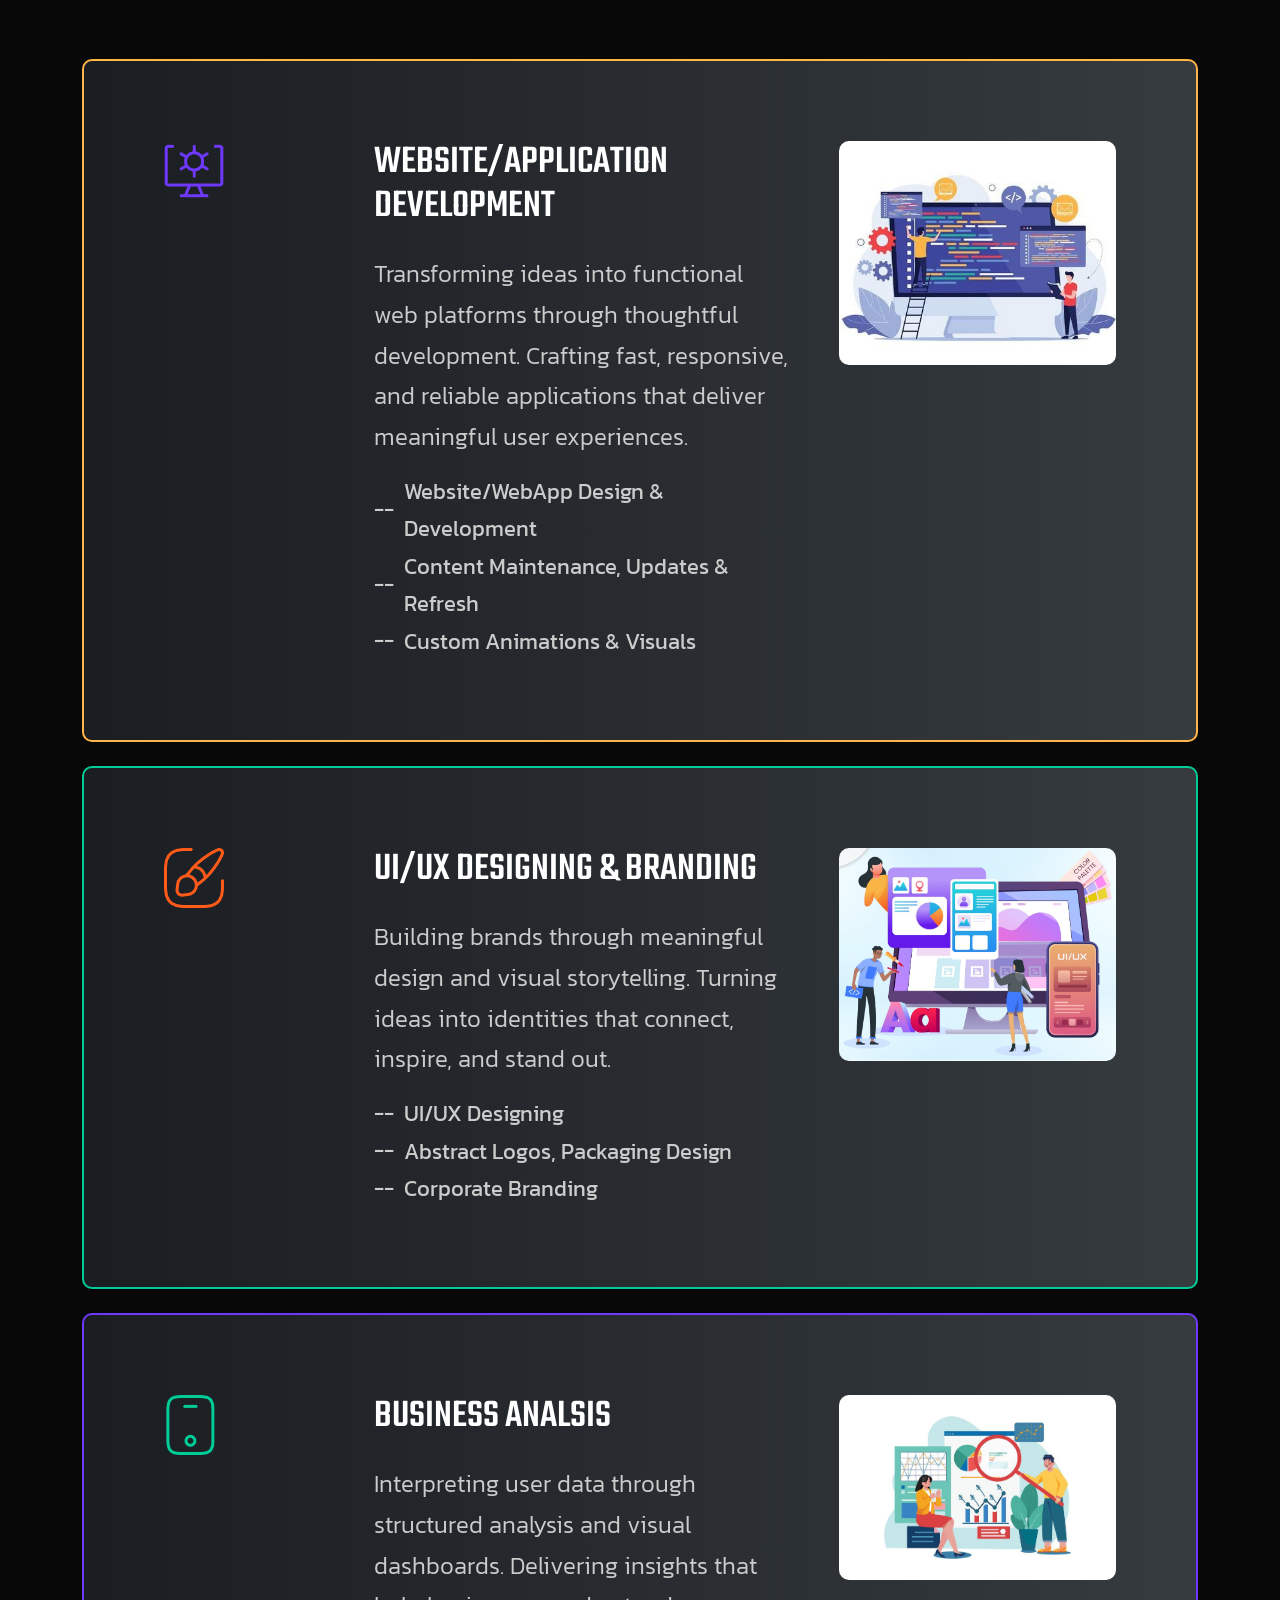
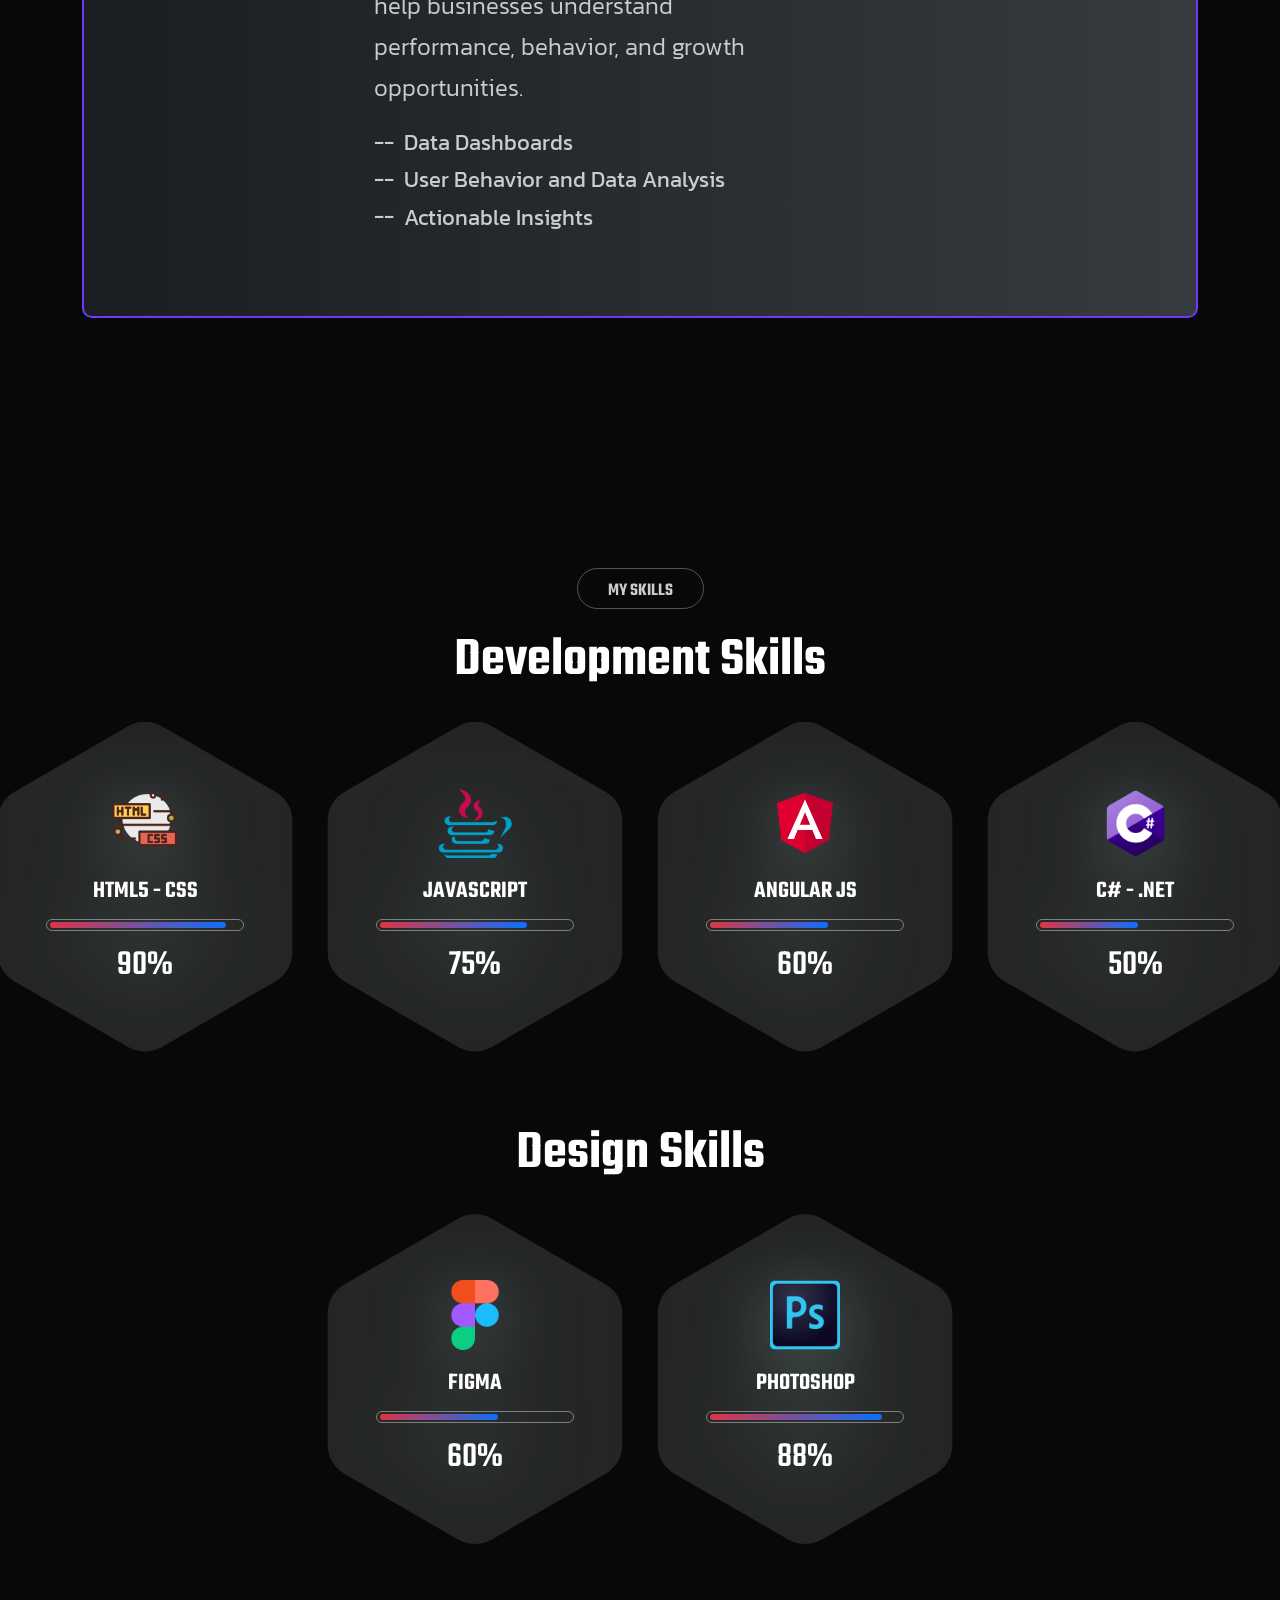
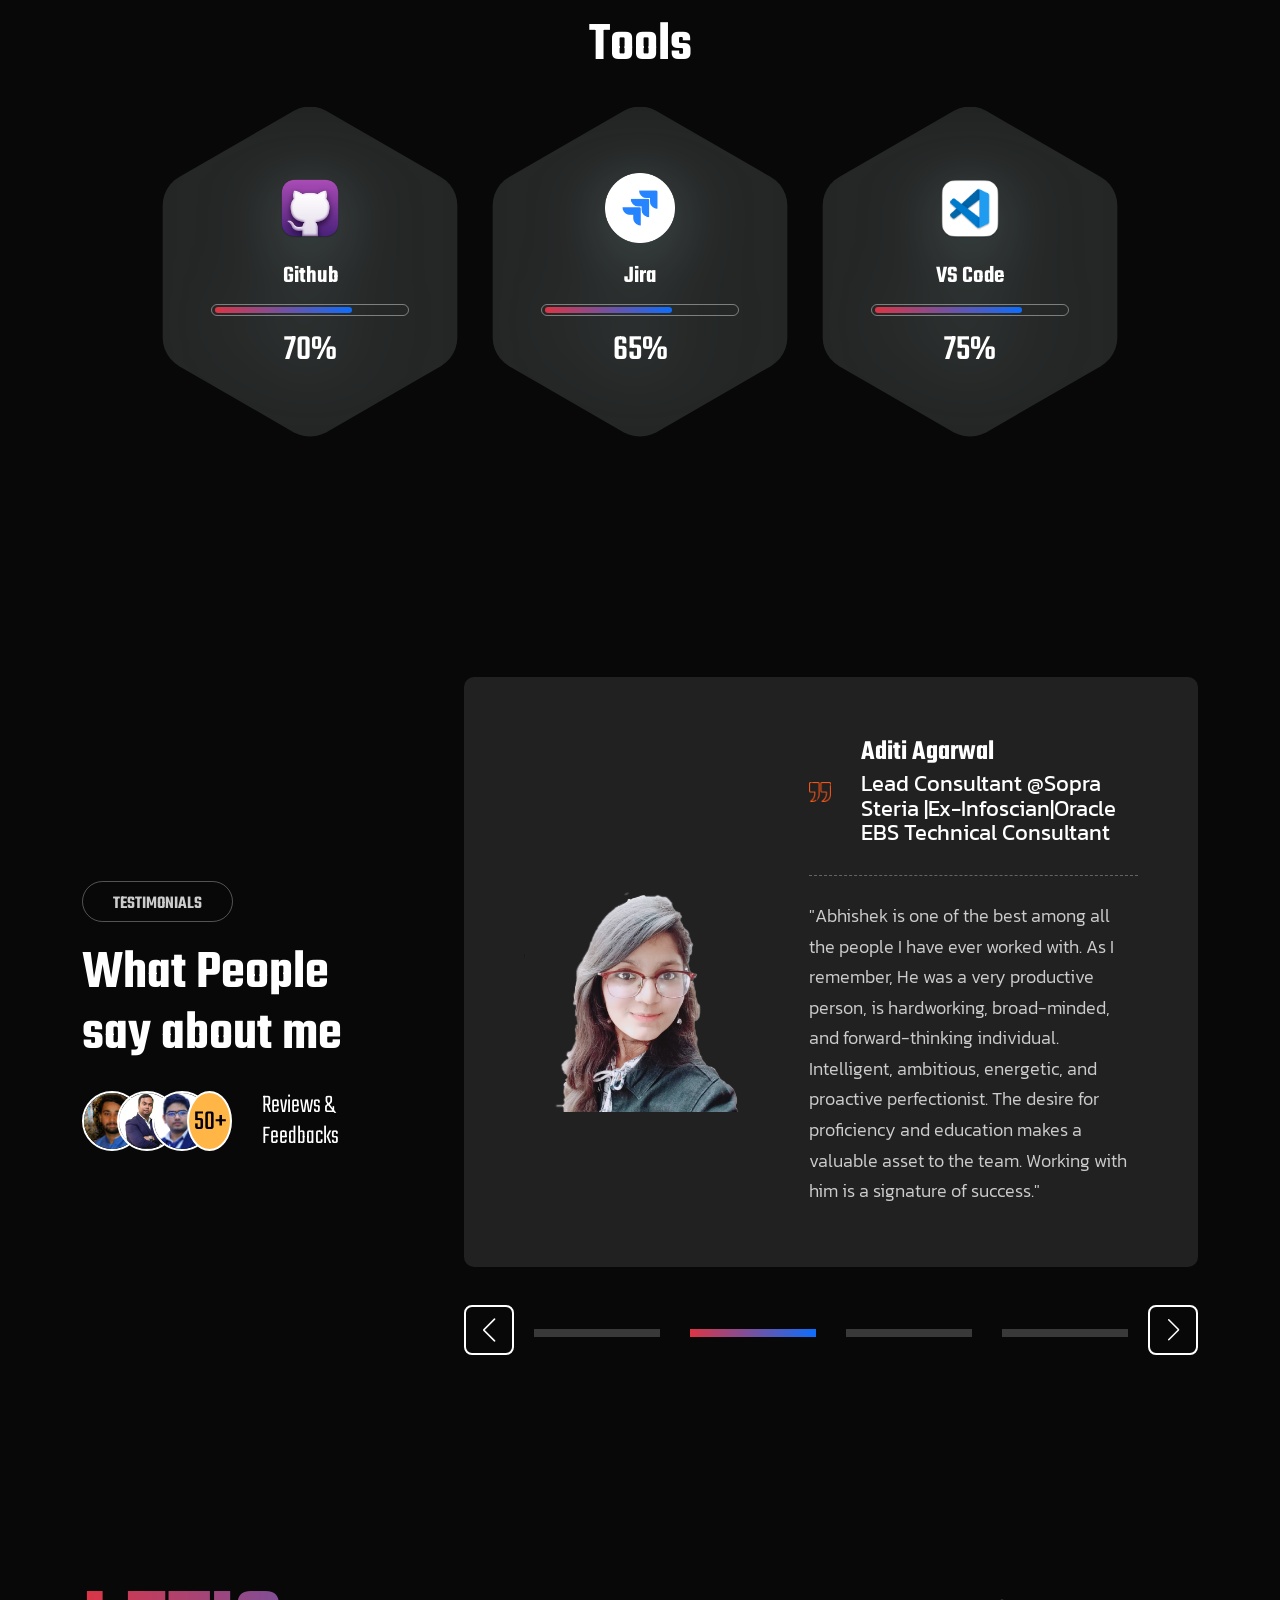
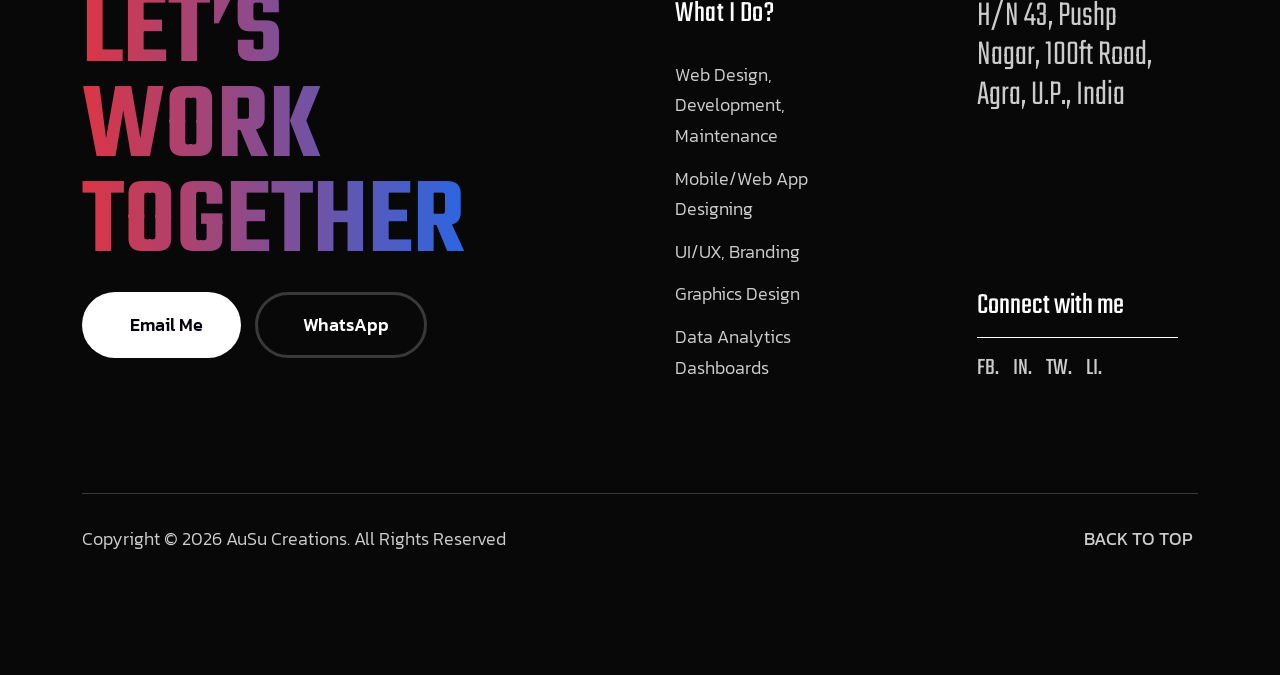
==== commit 182b0098: "." ====
--- a/index.html
+++ b/index.html
@@ -88,19 +88,22 @@
                             <a class="smooth-menu" href="#about">About</a>
                         </li>
                         <li>
-                            <a class="smooth-menu" href="#services">Skills</a>
+                            <a class="smooth-menu" href="#career">Career</a>
                         </li>
                         <li>
-                            <a class="smooth-menu" href="#skills">Skill Stack</a>
+                            <a class="smooth-menu" href="#services">Experience Stack</a>
                         </li>
                         <li>
-                            <a class="smooth-menu" href="#portfolio">Portfolio</a>
+                            <a class="smooth-menu" href="#skills">Skills</a>
                         </li>
                         <li>
+                            <a class="smooth-menu" href="#testimonial">Testimonial</a>
+                        </li>
+                        <!-- <li>
                             <a class="smooth-menu" href="#pricing">Pricing</a>
-                        </li>
+                        </li> -->
                         <li>
-                            <a class="smooth-menu" href="#contact">Contact</a>
+                            <a class="smooth-menu" href="#footer">Contact</a>
                         </li>
                     </ul>
                 </div><!-- /.navbar-collapse -->
@@ -243,295 +246,9 @@
     </div>
     <!-- End About -->
 
-
-    <!-- Start Services 
-    ============================================= -->
-    <div id="services" class="services-style-one-area default-padding">
-        <div class="container">
-            <div class="heading-left">
-                <div class="row">
-                    <div class="col-md-8">
-                        <h4 class="sub-title">My Skills</h4>
-                        <h2 class="title">My Quality Experiences</h2>
-                    </div>
-                    <div class="col-md-4 text-end">
-                        <a href="services-details.html" class="btn-style-one">View All skill experiences <i class="fas fa-arrow-right"></i></a>
-                    </div>
-                </div>
-            </div>
-        </div>
-        <div class="container">
-            <div class="service-style-one-box">
-                <div class="row">
-                    <div class="col-lg-12">
-                        <div class="services-style-one-items">
-                             <!-- Single Item -->
-                            <div class="services-style-one-item">
-                                <div class="icon">
-                                    <img src="assets/img/icon/4.png" alt="Image Not Found">
-                                </div>
-                                <div class="info">
-                                    <h2><a href="services-details.html">WEBSITE/APPLICATION DEVELOPMENT</a></h2>
-                                    <p>Transforming ideas into functional web platforms through thoughtful development. Crafting fast, responsive, and reliable applications that deliver meaningful user experiences.</p>
-                                    <ul class="list-style-one">
-                                        <li>Website Design & Development</li>
-                                        <li>Content Maintenance, Updates & Refresh</li>
-                                        <li>Custom Animations & Visuals</li>
-                                    </ul>
-                                </div>
-                                <div class="thumb">
-                                    <img src="assets/img/thumb/3.jpg" alt="Image Not Found">
-                                </div>
-                            </div>
-                            <!-- End Single Item -->
-                            <!-- Single Item -->
-                            <div class="services-style-one-item">
-                                <div class="icon">
-                                    <img src="assets/img/icon/2.png" alt="Image Not Found">
-                                </div>
-                                <div class="info">
-                                    <h2><a href="services-details.html">BRANDING & DESIGN</a></h2>
-                                    <p>Building brands through meaningful design and visual storytelling. Turning ideas into identities that connect, inspire, and stand out.</p>
-                                    <ul class="list-style-one">
-                                        <li>Abstract Logos</li>
-                                        <li>Packaging Design</li>
-                                        <li>Corporate Branding</li>
-                                    </ul>
-                                </div>
-                                <div class="thumb">
-                                    <img src="assets/img/thumb/1.jpg" alt="Image Not Found">
-                                </div>
-                            </div>
-                            <!-- End Single Item -->
-                             <!-- Single Item -->
-                            <div class="services-style-one-item">
-                                <div class="icon">
-                                    <img src="assets/img/icon/3.png" alt="Image Not Found">
-                                </div>
-                                <div class="info">
-                                    <h2><a href="services-details.html">BUSINESS ANALSIS</a></h2>
-                                    <p>Interpreting user data through structured analysis and visual dashboards. Delivering insights that help businesses understand performance, behavior, and growth opportunities.</p>
-                                    <ul class="list-style-one">
-                                        <li>Data Dashboards</li>
-                                        <li>User Behavior and Data Analysis</li>
-                                        <li>Actionable Insights</li>
-                                    </ul>
-                                </div>
-                                <div class="thumb">
-                                    <img src="assets/img/thumb/2.jpg" alt="Image Not Found">
-                                </div>
-                            </div>
-                            <!-- End Single Item -->
-                        </div>
-                    </div>
-                    
-                </div>
-            </div>
-        </div>
-    </div>
-    <!-- End Services -->
-
-    <!-- Start Skill 
-    ============================================= -->
-    <div id="skills" class="skill-area default-padding text-center">
-        <div class="container">
-            <div class="row">
-                <div class="col-lg-12">
-                    <div class="site-heading text-center">
-                        <h4 class="sub-title">My Skills</h4>
-                        <h2 class="title">Development Skills</h2>
-                    </div>
-                </div>
-            </div>
-            <div class="row">
-                <div class="col-lg-12">
-                    <div class="skill-style-one-items">
-                        <!-- Single Item -->
-                        <div class="skill-style-one-item">
-                            <div class="icon">
-                                <img src="assets/img/icon/5.png" alt="Image Not Found">
-                                <h4>HTML5 - CSS</h4>
-                                <div class="progress">
-                                    <div class="progress-bar" role="progressbar" data-width="90"></div>
-                                </div>
-                                <h3>90%</h3>
-                            </div>
-                        </div>
-                        <!-- End Single Item -->
-                        <!-- Single Item -->
-                        <div class="skill-style-one-item">
-                            <div class="icon">
-                                <img src="assets/img/icon/9.png" alt="Image Not Found">
-                                <h4>JAVASCRIPT</h4>
-                                <div class="progress">
-                                    <div class="progress-bar" role="progressbar" data-width="75"></div>
-                                </div>
-                                <h3>75%</h3>
-                            </div>
-                        </div>
-                        <!-- End Single Item -->
-                        <!-- Single Item -->
-                        <div class="skill-style-one-item">
-                            <div class="icon">
-                                <img src="assets/img/icon/8.png" alt="Image Not Found">
-                                <h4>ANGULAR JS</h4>
-                                <div class="progress">
-                                    <div class="progress-bar" role="progressbar" data-width="60"></div>
-                                </div>
-                                <h3>60%</h3>
-                            </div>
-                        </div>
-                        <!-- End Single Item -->
-                         <!-- Single Item -->
-                        <div class="skill-style-one-item">
-                            <div class="icon">
-                                <img src="assets/img/icon/10.png" alt="Image Not Found">
-                                <h4>C# - .NET</h4>
-                                <div class="progress">
-                                    <div class="progress-bar" role="progressbar" data-width="50"></div>
-                                </div>
-                                <h3>50%</h3>
-                            </div>
-                        </div>
-                        <!-- End Single Item -->
-                    </div>
-                </div>
-            </div>
-        </div>
-        <div class="container mt-80 mt-xs-50">
-            <div class="row">
-                <div class="col-lg-12">
-                    <div class="site-heading text-center">
-                        <h2 class="title">Design Skills</h2>
-                    </div>
-                </div>
-            </div>
-            <div class="row">
-                <div class="col-lg-12">
-                    <div class="skill-style-one-items">
-                         <!-- Single Item -->
-                        <div class="skill-style-one-item">
-                            <div class="icon">
-                                <img src="assets/img/icon/6.png" alt="Image Not Found">
-                                <h4>FIGMA</h4>
-                                <div class="progress">
-                                    <div class="progress-bar" role="progressbar" data-width="60"></div>
-                                </div>
-                                <h3>60%</h3>
-                            </div>
-                        </div>
-                        <!-- End Single Item -->
-                        <!-- Single Item -->
-                        <div class="skill-style-one-item">
-                            <div class="icon">
-                                <img src="assets/img/icon/7.png" alt="Image Not Found">
-                                <h4>PHOTOSHOP</h4>
-                                <div class="progress">
-                                    <div class="progress-bar" role="progressbar" data-width="88"></div>
-                                </div>
-                                <h3>88%</h3>
-                            </div>
-                        </div>
-                        <!-- End Single Item -->
-                    </div>
-                </div>
-            </div>
-        </div>
-        <div class="container mt-80 mt-xs-50">
-            <div class="row">
-                <div class="col-lg-12">
-                    <div class="site-heading text-center">
-                        <h2 class="title">Tools</h2>
-                    </div>
-                </div>
-            </div>
-            <div class="row">
-                <div class="col-lg-12">
-                    <div class="skill-style-one-items">
-                         <!-- Single Item -->
-                        <div class="skill-style-one-item">
-                            <div class="icon">
-                                <img src="assets/img/icon/11.png" alt="Image Not Found">
-                                <h4>Github</h4>
-                                <div class="progress">
-                                    <div class="progress-bar" role="progressbar" data-width="70"></div>
-                                </div>
-                                <h3>70%</h3>
-                            </div>
-                        </div>
-                        <!-- End Single Item -->
-                        <!-- Single Item -->
-                        <div class="skill-style-one-item">
-                            <div class="icon">
-                                <img src="assets/img/icon/15.png" alt="Image Not Found">
-                                <h4>Jira</h4>
-                                <div class="progress">
-                                    <div class="progress-bar" role="progressbar" data-width="65"></div>
-                                </div>
-                                <h3>65%</h3>
-                            </div>
-                        </div>
-                        <!-- End Single Item -->
-                        <!-- Single Item -->
-                        <div class="skill-style-one-item">
-                            <div class="icon">
-                                <img src="assets/img/icon/16.png" alt="Image Not Found">
-                                <h4>VS Code</h4>
-                                <div class="progress">
-                                    <div class="progress-bar" role="progressbar" data-width="75"></div>
-                                </div>
-                                <h3>75%</h3>
-                            </div>
-                        </div>
-                        <!-- End Single Item -->
-                    </div>
-                </div>
-            </div>
-        </div>
-    </div>
-    <!-- End Skill -->
-
-    <!-- Start Brand Area 
-    ============================================= -->
-    <div class="brand-area relative overflow-hidden bg-gradient-secondary text-light">
-        <div class="brand-style-one">
-            <div class="container-fill">
-                <div class="row">
-                    <div class="col-lg-12">
-                        <div class="brand-items">
-                            <div class="brand-conetnt">
-                                <div class="item">
-                                    <h2>Branding</h2>
-                                </div>
-                                <div class="item">
-                                    <h2>Designing</h2>
-                                </div>
-                                <div class="item">
-                                    <h2>Development</h2>
-                                </div>
-                            </div>
-                            <div class="brand-conetnt">
-                                <div class="item">
-                                    <h2>Branding</h2>
-                                </div>
-                                <div class="item">
-                                    <h2>Designing</h2>
-                                </div>
-                                <div class="item">
-                                    <h2>Development</h2>
-                                </div>
-                            </div>
-                        </div>
-                    </div>
-                </div>
-            </div>
-        </div>
-    </div>
-    <!-- End Bradn Area -->
-
     <!-- Start Career 
     ============================================= -->
-    <div class="career-area default-padding">
+    <div id="career" class="career-area default-padding">
         <div class="shape">
             <img src="assets/img/shape/5.png" alt="Image Not Found">
         </div>
@@ -578,7 +295,7 @@
                                     <div class="right">
                                         <h3>Analyst II</h3>
                                         <h6>Wipro Ltd. - Alight Solutions</h6>
-                                        <p>Developing and maintaining enterprise web applications using AngularJS, JavaScript, HTML, CSS, and Node.js. Working closely with cross-functional teams in an Agile/Scrum environment to deliver client-specific solutions. Designing reusable UI components and improving application responsiveness and usability. Supporting applications in the Health & Benefits domain for global clients. Using Git and JIRA for version control, task tracking, and sprint execution.</p>
+                                        <p>- Developing and maintaining enterprise web applications using AngularJS, JavaScript, HTML, CSS, and Node.js. Working closely with cross-functional teams in an Agile/Scrum environment to deliver client-specific solutions.<br>- Designing reusable UI components and improving application responsiveness and usability.<br>- Supporting applications in the Health & Benefits domain for global clients.<br>- Using Git and JIRA for version control, task tracking, and sprint execution.</p>
                                     </div>
                                 </li>
                                 <li>
@@ -589,7 +306,7 @@
                                     <div class="right">
                                         <h3>SENIOR SOFTWARE ENGINEER</h3>
                                         <h6>NIIT Technologies Ltd.</h6>
-                                        <p>Developed a custom UI shell for Standard Chartered Bank’s e-learning platform. Focused on frontend architecture, UI branding, and cross-browser compatibility. Delivered production-ready features under strict timelines.</p>
+                                        <p>- Developed a custom UI shell for Standard Chartered Bank’s e-learning platform.<br>- Focused on frontend architecture, UI branding, and cross-browser compatibility.<br>- Delivered production-ready features under strict timelines.</p>
                                     </div>
                                 </li>
                                 <li>
@@ -600,7 +317,7 @@
                                     <div class="right">
                                         <h3>FREELANCE WEB DEVELOPER </h3>
                                         <h6>Kanjoint Technologies</h6>
-                                        <p>Worked on frontend development for multiple client projects. Designed responsive websites and user interfaces. Assisted with UI/UX design, branding assets, and website enhancements.</p>
+                                        <p>- Worked on frontend development for multiple client projects.<br>- Designed responsive websites and user interfaces.<br>- Assisted with UI/UX design, branding assets, and website enhancements.</p>
                                     </div>
                                 </li>
                                 <li>
@@ -611,7 +328,7 @@
                                     <div class="right">
                                         <h3>SYSTEM ADMINISTRATOR</h3>
                                         <h6>Wipro Ltd.</h6>
-                                        <p>Supported 50+ enterprise applications in cloud infrastructure environments. Acted as first point of contact for incident management and troubleshooting. Gained strong exposure to production systems, SLAs, and enterprise workflows.</p>
+                                        <p>- Supported 50+ enterprise applications in cloud infrastructure environments.<br>- Acted as first point of contact for incident management and troubleshooting.<br>- Gained strong exposure to production systems, SLAs, and enterprise workflows.</p>
                                     </div>
                                 </li>
                                 <li>
@@ -622,7 +339,7 @@
                                     <div class="right">
                                         <h3>WEB APPLICATION DEVELOPMENT TRAINEE</h3>
                                         <h6>NinePages Techsolutions Pvt Ltd</h6>
-                                        <p>Developed web applications using HTML, CSS, JavaScript, jQuery, PHP, and MySQL. Worked with frameworks like Bootstrap, UIkit, MaterializeCSS. Gained foundational experience with AngularJS and Node.js.</p>
+                                        <p>- Developed web applications using HTML, CSS, JavaScript, jQuery, PHP, and MySQL.<br>- Worked with frameworks like Bootstrap, UIkit, MaterializeCSS.<br>- Gained foundational experience with AngularJS and Node.js.</p>
                                     </div>
                                 </li>
                             </ul>
@@ -675,6 +392,54 @@
                                 </li>
                             </ul>
                         </div>
+                        <div class="tab-pane fade" id="tab_3" role="tabpanel" aria-labelledby="tabs_3">
+                            <ul class="timeline-style-one-items">
+                                <li>
+                                    <div class="left">
+                                        <h5>2019</h5>
+                                        <h4></h4>
+                                    </div>
+                                    <div class="right">
+                                        <h3>Web Application Development</h3>
+                                        <h6>NinePages Techsolutions Pvt Ltd</h6>
+                                        <p></p>
+                                    </div>
+                                </li>
+                                <li>
+                                    <div class="left">
+                                        <h5>2019</h5>
+                                        <h4></h4>
+                                    </div>
+                                    <div class="right">
+                                        <h3>Fundamentals of Digital Marketing </h3>
+                                        <h6>Google Digital Unlocked</h6>
+                                        <p></p>
+                                    </div>
+                                </li>
+                                <li>
+                                    <div class="left">
+                                        <h5>2018</h5>
+                                        <h4></h4>
+                                    </div>
+                                    <div class="right">
+                                        <h3>Java Technology Certification </h3>
+                                        <h6>ParthSarathi</h6>
+                                        <p></p>
+                                    </div>
+                                </li>
+                                <li>
+                                    <div class="left">
+                                        <h5>2017</h5>
+                                        <h4></h4>
+                                    </div>
+                                    <div class="right">
+                                        <h3>Diploma in Photography</h3>
+                                        <h6>Shaw Academy</h6>
+                                        <p></p>
+                                    </div>
+                                </li>
+                            </ul>
+                        </div>
                     </div>
                 </div>
             </div>
@@ -682,127 +447,316 @@
     </div>
     <!-- End Career Area -->
 
-    <!-- Start Portfolio 
-    ============================================= -->
-    <div id="portfolio" class="portfolio-style-one-area default-padding bg-gray">
+    <!-- Start Brand Area 
+    ============================================= -->
+    <div class="brand-area relative overflow-hidden bg-gradient-secondary text-light">
+        <div class="brand-style-one">
+            <div class="container-fill">
+                <div class="row">
+                    <div class="col-lg-12">
+                        <div class="brand-items">
+                            <div class="brand-conetnt">
+                                <div class="item">
+                                    <h2>Branding</h2>
+                                </div>
+                                <div class="item">
+                                    <h2>Designing</h2>
+                                </div>
+                                <div class="item">
+                                    <h2>Development</h2>
+                                </div>
+                            </div>
+                            <div class="brand-conetnt">
+                                <div class="item">
+                                    <h2>Branding</h2>
+                                </div>
+                                <div class="item">
+                                    <h2>Designing</h2>
+                                </div>
+                                <div class="item">
+                                    <h2>Development</h2>
+                                </div>
+                            </div>
+                        </div>
+                    </div>
+                </div>
+            </div>
+        </div>
+    </div>
+    <!-- End Bradn Area -->
+
+    <!-- Start Services 
+    ============================================= -->
+    <div id="services" class="services-style-one-area default-padding">
         <div class="container">
             <div class="heading-left">
                 <div class="row">
                     <div class="col-md-8">
-                        <h4 class="sub-title">Portfolio</h4>
-                        <h2 class="title">My Recent Works</h2>
+                        <h4 class="sub-title">My Domain</h4>
+                        <h2 class="title">My Experience Stack</h2>
                     </div>
                     <div class="col-md-4 text-end">
-                        <a href="#" class="btn-style-one">View All Services <i class="fas fa-arrow-right"></i></a>
+                        <a href="services-details.html" class="btn-style-one">View All skill experiences <i class="fas fa-arrow-right"></i></a>
                     </div>
                 </div>
             </div>
         </div>
         <div class="container">
-            <div class="row mt--60 mt-xs--30 gutter-xl">
-                <!-- Single Item -->
-                <div class="col-lg-6 item-center">
-                    <div class="portfolio-style-one wow fadeInUp">
-                        <div class="item">
-                            <div class="thumb-zoom">
-                                <img src="assets/img/portfolio/1.jpg" alt="Image Not Found">
-                            </div>
-                            <div class="content-info">
-                                <span>App DEVELOPMENT, 2023</span>
-                                <h2><a href="project-details.html">Food Delivery Mobile App.</a></h2>
-                            </div>
-                            <div class="button">
-                                <a href="project-details.html" class="pf-btn"><i class="fas fa-arrow-right"></i></a>
-                            </div>
-                        </div>
-                    </div>
-                </div>
-                <!-- End Single Item -->
-                <!-- Single Item -->
-                <div class="col-lg-6 item-center">
-                    <div class="portfolio-style-one wow fadeInUp">
-                        <div class="item">
-                            <div class="thumb-zoom">
-                                <img src="assets/img/portfolio/2.jpg" alt="Image Not Found">
-                            </div>
-                            <div class="pf-item-info">
-                                <div class="content-info">
-                                    <span>Web DEVELOPMENT, 2022</span>
-                                    <h2><a href="project-details.html">Fitness Website Design Development. </a></h2>
-                                </div>
-                                <div class="button">
-                                    <a href="project-details.html" class="pf-btn"><i class="fas fa-arrow-right"></i></a>
-                                </div>
-                            </div>
-                        </div>
-                    </div>
-                </div>
-                <!-- End Single Item -->
-                <!-- Single Item -->
-                <div class="col-lg-6 item-center">
-                    <div class="portfolio-style-one wow fadeInUp">
-                        <div class="item">
-                            <div class="thumb-zoom">
-                                <img src="assets/img/portfolio/3.jpg" alt="Image Not Found">
-                            </div>
-                            <div class="pf-item-info">
-                                <div class="content-info">
-                                    <span>Ux Design, 2022</span>
-                                    <h2><a href="project-details.html">Back - End  Development</a></h2>
-                                </div>
-                                <div class="button">
-                                    <a href="project-details.html" class="pf-btn"><i class="fas fa-arrow-right"></i></a>
-                                </div>
-                            </div>
-                        </div>
-                    </div>
-                </div>
-                <!-- End Single Item -->
-                <!-- Single Item -->
-                <div class="col-lg-6 item-center">
-                    <div class="portfolio-style-one wow fadeInUp">
-                        <div class="item">
-                            <div class="thumb-zoom">
-                                <img src="assets/img/portfolio/4.jpg" alt="Image Not Found">
-                            </div>
-                            <div class="pf-item-info">
-                                <div class="content-info">
-                                    <span>WEB DEVELOPMENT, 2023</span>
-                                    <h2><a href="project-details.html">Document Manager Application</a></h2>
-                                </div>
-                                <div class="button">
-                                    <a href="project-details.html" class="pf-btn"><i class="fas fa-arrow-right"></i></a>
-                                </div>
-                            </div>
-                        </div>
-                    </div>
-                </div>
-                <!-- End Single Item -->
+            <div class="service-style-one-box">
+                <div class="row">
+                    <div class="col-lg-12">
+                        <div class="services-style-one-items">
+                             <!-- Single Item -->
+                            <div class="services-style-one-item">
+                                <div class="icon">
+                                    <img src="assets/img/icon/4.png" alt="Image Not Found">
+                                </div>
+                                <div class="info">
+                                    <h2><a href="services-details.html">WEBSITE/APPLICATION DEVELOPMENT</a></h2>
+                                    <p>Transforming ideas into functional web platforms through thoughtful development. Crafting fast, responsive, and reliable applications that deliver meaningful user experiences.</p>
+                                    <ul class="list-style-one">
+                                        <li>Website/WebApp Design & Development</li>
+                                        <li>Content Maintenance, Updates & Refresh</li>
+                                        <li>Custom Animations & Visuals</li>
+                                    </ul>
+                                </div>
+                                <div class="thumb">
+                                    <img src="assets/img/thumb/3.jpg" alt="Image Not Found">
+                                </div>
+                            </div>
+                            <!-- End Single Item -->
+                            <!-- Single Item -->
+                            <div class="services-style-one-item">
+                                <div class="icon">
+                                    <img src="assets/img/icon/2.png" alt="Image Not Found">
+                                </div>
+                                <div class="info">
+                                    <h2><a href="services-details.html">UI/UX DESIGNING & BRANDING</a></h2>
+                                    <p>Building brands through meaningful design and visual storytelling. Turning ideas into identities that connect, inspire, and stand out.</p>
+                                    <ul class="list-style-one">
+                                        <li>UI/UX Designing</li>
+                                        <li>Abstract Logos, Packaging Design</li>
+                                        <li>Corporate Branding</li>
+                                    </ul>
+                                </div>
+                                <div class="thumb">
+                                    <img src="assets/img/thumb/1.jpg" alt="Image Not Found">
+                                </div>
+                            </div>
+                            <!-- End Single Item -->
+                             <!-- Single Item -->
+                            <div class="services-style-one-item">
+                                <div class="icon">
+                                    <img src="assets/img/icon/3.png" alt="Image Not Found">
+                                </div>
+                                <div class="info">
+                                    <h2><a href="services-details.html">BUSINESS ANALSIS</a></h2>
+                                    <p>Interpreting user data through structured analysis and visual dashboards. Delivering insights that help businesses understand performance, behavior, and growth opportunities.</p>
+                                    <ul class="list-style-one">
+                                        <li>Data Dashboards</li>
+                                        <li>User Behavior and Data Analysis</li>
+                                        <li>Actionable Insights</li>
+                                    </ul>
+                                </div>
+                                <div class="thumb">
+                                    <img src="assets/img/thumb/2.jpg" alt="Image Not Found">
+                                </div>
+                            </div>
+                            <!-- End Single Item -->
+                        </div>
+                    </div>
+                    
+                </div>
             </div>
         </div>
     </div>
+    <!-- End Services -->
+
+    <!-- Start Skill 
+    ============================================= -->
+    <div id="skills" class="skill-area default-padding text-center">
+        <div class="container">
+            <div class="row">
+                <div class="col-lg-12">
+                    <div class="site-heading text-center">
+                        <h4 class="sub-title">My Skills</h4>
+                        <h2 class="title">Development Skills</h2>
+                    </div>
+                </div>
+            </div>
+            <div class="row">
+                <div class="col-lg-12">
+                    <div class="skill-style-one-items">
+                        <!-- Single Item -->
+                        <div class="skill-style-one-item">
+                            <div class="icon">
+                                <img src="assets/img/icon/5.png" alt="Image Not Found">
+                                <h4>HTML5 - CSS</h4>
+                                <div class="progress">
+                                    <div class="progress-bar" role="progressbar" data-width="90"></div>
+                                </div>
+                                <h3>90%</h3>
+                            </div>
+                        </div>
+                        <!-- End Single Item -->
+                        <!-- Single Item -->
+                        <div class="skill-style-one-item">
+                            <div class="icon">
+                                <img src="assets/img/icon/9.png" alt="Image Not Found">
+                                <h4>JAVASCRIPT</h4>
+                                <div class="progress">
+                                    <div class="progress-bar" role="progressbar" data-width="75"></div>
+                                </div>
+                                <h3>75%</h3>
+                            </div>
+                        </div>
+                        <!-- End Single Item -->
+                        <!-- Single Item -->
+                        <div class="skill-style-one-item">
+                            <div class="icon">
+                                <img src="assets/img/icon/8.png" alt="Image Not Found">
+                                <h4>ANGULAR JS</h4>
+                                <div class="progress">
+                                    <div class="progress-bar" role="progressbar" data-width="60"></div>
+                                </div>
+                                <h3>60%</h3>
+                            </div>
+                        </div>
+                        <!-- End Single Item -->
+                         <!-- Single Item -->
+                        <div class="skill-style-one-item">
+                            <div class="icon">
+                                <img src="assets/img/icon/10.png" alt="Image Not Found">
+                                <h4>C# - .NET</h4>
+                                <div class="progress">
+                                    <div class="progress-bar" role="progressbar" data-width="50"></div>
+                                </div>
+                                <h3>50%</h3>
+                            </div>
+                        </div>
+                        <!-- End Single Item -->
+                    </div>
+                </div>
+            </div>
+        </div>
+        <div class="container mt-80 mt-xs-50">
+            <div class="row">
+                <div class="col-lg-12">
+                    <div class="site-heading text-center">
+                        <h2 class="title">Design Skills</h2>
+                    </div>
+                </div>
+            </div>
+            <div class="row">
+                <div class="col-lg-12">
+                    <div class="skill-style-one-items">
+                         <!-- Single Item -->
+                        <div class="skill-style-one-item">
+                            <div class="icon">
+                                <img src="assets/img/icon/6.png" alt="Image Not Found">
+                                <h4>FIGMA</h4>
+                                <div class="progress">
+                                    <div class="progress-bar" role="progressbar" data-width="60"></div>
+                                </div>
+                                <h3>60%</h3>
+                            </div>
+                        </div>
+                        <!-- End Single Item -->
+                        <!-- Single Item -->
+                        <div class="skill-style-one-item">
+                            <div class="icon">
+                                <img src="assets/img/icon/7.png" alt="Image Not Found">
+                                <h4>PHOTOSHOP</h4>
+                                <div class="progress">
+                                    <div class="progress-bar" role="progressbar" data-width="88"></div>
+                                </div>
+                                <h3>88%</h3>
+                            </div>
+                        </div>
+                        <!-- End Single Item -->
+                    </div>
+                </div>
+            </div>
+        </div>
+        <div class="container mt-80 mt-xs-50">
+            <div class="row">
+                <div class="col-lg-12">
+                    <div class="site-heading text-center">
+                        <h2 class="title">Tools</h2>
+                    </div>
+                </div>
+            </div>
+            <div class="row">
+                <div class="col-lg-12">
+                    <div class="skill-style-one-items">
+                         <!-- Single Item -->
+                        <div class="skill-style-one-item">
+                            <div class="icon">
+                                <img src="assets/img/icon/11.png" alt="Image Not Found">
+                                <h4>Github</h4>
+                                <div class="progress">
+                                    <div class="progress-bar" role="progressbar" data-width="70"></div>
+                                </div>
+                                <h3>70%</h3>
+                            </div>
+                        </div>
+                        <!-- End Single Item -->
+                        <!-- Single Item -->
+                        <div class="skill-style-one-item">
+                            <div class="icon">
+                                <img src="assets/img/icon/15.png" alt="Image Not Found">
+                                <h4>Jira</h4>
+                                <div class="progress">
+                                    <div class="progress-bar" role="progressbar" data-width="65"></div>
+                                </div>
+                                <h3>65%</h3>
+                            </div>
+                        </div>
+                        <!-- End Single Item -->
+                        <!-- Single Item -->
+                        <div class="skill-style-one-item">
+                            <div class="icon">
+                                <img src="assets/img/icon/16.png" alt="Image Not Found">
+                                <h4>VS Code</h4>
+                                <div class="progress">
+                                    <div class="progress-bar" role="progressbar" data-width="75"></div>
+                                </div>
+                                <h3>75%</h3>
+                            </div>
+                        </div>
+                        <!-- End Single Item -->
+                    </div>
+                </div>
+            </div>
+        </div>
+    </div>
+    <!-- End Skill -->
+
+    <!-- Start Portfolio 
+    ============================================= -->
+    
     <!-- End Portfolio Area -->
 
     <!-- Start Testimonial 
     ============================================= -->
-    <div class="testimonial-style-one-area default-padding">
+    <div id="testimonial" class="testimonial-style-one-area default-padding">
         <div class="container">
             <div class="row align-center">
                 <div class="col-xl-4 pr-50 pr-md-15 pr-xs-15">
                     <div class="testimonial-style-one-info">
                         <div class="top">
                             <h4 class="sub-title">Testimonials</h4>
-                            <h2 class="title">What our customers says</h2>
+                            <h2 class="title">What People say about me</h2>
                         </div>
                         <div class="customer-box">
                             <div class="thumb">
                                 <img src="assets/img/team/2.jpg" alt="Image Not Found">
                                 <img src="assets/img/team/3.jpg" alt="Image Not Found">
                                 <img src="assets/img/team/4.jpg" alt="Image Not Found">
-                                <h4>10K</h4>
+                                <h4>50+</h4>
                             </div>
                             <div class="info">
-                                Customer support <br> and review
+                                Reviews & Feedbacks
                             </div>
                         </div>
                     </div>
@@ -818,17 +772,7 @@
                                         <div class="item">
                                             <div class="thumb">
                                                 <div class="inner">
-                                                    <img src="assets/img/illustration/3.png" alt="Image Not Found">
-                                                    <div class="provider">
-                                                        <div class="ratings">
-                                                            <i class="fas fa-star"></i>
-                                                            <i class="fas fa-star"></i>
-                                                            <i class="fas fa-star"></i>
-                                                            <i class="fas fa-star"></i>
-                                                            <i class="fas fa-star"></i>
-                                                        </div>
-                                                        <h5>Brooklyn Simmons</h5>
-                                                    </div>
+                                                    <img src="assets/img/illustration/testi1.png" alt="Image Not Found">
                                                 </div>
                                             </div>
                                             <div class="content">
@@ -837,35 +781,23 @@
                                                         <img src="assets/img/icon/17.png" alt="Image Not Found">
                                                     </div>
                                                     <div class="right">
-                                                        <h4>It was a great experience!</h4>
-                                                        <h5>Project: Web Design</h5>
+                                                        <h4>Mukul Gupta</h4>
+                                                        <h5>Associate Staff Engineer at Nagarro</h5>
                                                     </div>
                                                 </div>
-                                                <p>
-                                                    "Thanks to your web agency team for their professional work. The website they created for my business exceeded my expectations, and my clients have given positive feedback about its design and user-friendliness."
-                                                </p>
+                                                <p>"It's been great experience working with him and he is strong in designing and implementations"</p>
                                             </div>
                                         </div>
                                     </div>
                                 </div>
                                 <!-- End Single item -->
-                                 <!-- Single item -->
+                                <!-- Single item -->
                                 <div class="swiper-slide">
                                     <div class="testimonial-style-one">
                                         <div class="item">
                                             <div class="thumb">
                                                 <div class="inner">
-                                                    <img src="assets/img/illustration/4.png" alt="Image Not Found">
-                                                    <div class="provider">
-                                                        <div class="ratings">
-                                                            <i class="fas fa-star"></i>
-                                                            <i class="fas fa-star"></i>
-                                                            <i class="fas fa-star"></i>
-                                                            <i class="fas fa-star"></i>
-                                                            <i class="fas fa-star-half"></i>
-                                                        </div>
-                                                        <h5>Brooklyn Simmons</h5>
-                                                    </div>
+                                                    <img src="assets/img/illustration/testi2.png" alt="Image Not Found">
                                                 </div>
                                             </div>
                                             <div class="content">
@@ -874,13 +806,61 @@
                                                         <img src="assets/img/icon/17.png" alt="Image Not Found">
                                                     </div>
                                                     <div class="right">
-                                                        <h4>Best service ever</h4>
-                                                        <h5>Project: App Development</h5>
+                                                        <h4>Aditi Agarwal</h4>
+                                                        <h5>Lead Consultant @Sopra Steria |Ex-Infoscian|Oracle EBS Technical Consultant</h5>
                                                     </div>
                                                 </div>
-                                                <p>
-                                                    "Thanks to your web agency team for their professional work. The website they created for my business exceeded my expectations, and my clients have given positive feedback about its design and user-friendliness."
-                                                </p>
+                                                <p>"Abhishek is one of the best among all the people I have ever worked with. As I remember, He was a very productive person, is hardworking, broad-minded, and forward-thinking individual. Intelligent, ambitious, energetic, and proactive perfectionist. The desire for proficiency and education makes a valuable asset to the team. Working with him is a signature of success."</p>
+                                            </div>
+                                        </div>
+                                    </div>
+                                </div>
+                                <!-- End Single item -->
+                                <!-- Single item -->
+                                <div class="swiper-slide">
+                                    <div class="testimonial-style-one">
+                                        <div class="item">
+                                            <div class="thumb">
+                                                <div class="inner">
+                                                    <img src="assets/img/illustration/testi3.png" alt="Image Not Found">
+                                                </div>
+                                            </div>
+                                            <div class="content">
+                                                <div class="tm-review">
+                                                    <div class="icon">
+                                                        <img src="assets/img/icon/17.png" alt="Image Not Found">
+                                                    </div>
+                                                    <div class="right">
+                                                        <h4>Sumendra Nath</h4>
+                                                        <h5>Aspiring Data Analyst | Python, SQL, Power BI | EDA, Dashboards, ML Projects</h5>
+                                                    </div>
+                                                </div>
+                                                <p>"I was impressed by Abhishek's ability to handle any situation calmly and patiently, even with the toughest situation. This natural skill of his has helped us to make our journey easier. He also made sure that no one leaves without a smile."</p>
+                                            </div>
+                                        </div>
+                                    </div>
+                                </div>
+                                <!-- End Single item -->
+                                 <!-- Single item -->
+                                <div class="swiper-slide">
+                                    <div class="testimonial-style-one">
+                                        <div class="item">
+                                            <div class="thumb">
+                                                <div class="inner">
+                                                    <img src="assets/img/illustration/testi4.png" alt="Image Not Found">
+                                                </div>
+                                            </div>
+                                            <div class="content">
+                                                <div class="tm-review">
+                                                    <div class="icon">
+                                                        <img src="assets/img/icon/17.png" alt="Image Not Found">
+                                                    </div>
+                                                    <div class="right">
+                                                        <h4>Mohit Singh</h4>
+                                                        <h5>Director - Ninepages Techsolutions Pvt Limited</h5>
+                                                    </div>
+                                                </div>
+                                                <p>"Quick learner, highly creative and hardworking guy. Holding the positive and never give up attitude. Always punctual towards his work and has a habit to obey his elders. Best wishes with his career and life."</p>
                                             </div>
                                         </div>
                                     </div>
@@ -907,368 +887,35 @@
 
     <!-- Start Partner 
     ============================================= -->
-    <div class="partner-style-one-area text-center default-padding bg-gray overflow-hidden">
-        <div class="container">
-            <div class="row">
-                <div class="col-lg-6 offset-lg-3">
-                    <div class="site-heading text-center">
-                        <h4 class="sub-title">Partner</h4>
-                        <h2 class="title">Connected with the world premier 80+ brands</h2>
-                    </div>
-                </div>
-            </div>
-        </div>
-        <div class="container-full">
-            <div class="row">
-                <div class="col-lg-12">
-                    <div class="partner-contents">
-
-                        <div class="partner-style-one-items">
-                            <!-- Single Item -->
-                            <div class="partner-style-one-item wow fadeInRight">
-                                <img src="assets/img/partner/6-light.png" alt="Image Not Found">
-                            </div>
-                            <!-- End Single Item -->
-                            <!-- Single Item -->
-                            <div class="partner-style-one-item wow fadeInRight">
-                                <img src="assets/img/partner/7-light.png" alt="Image Not Found">
-                            </div>
-                            <!-- End Single Item -->
-                        </div>
-                        <div class="partner-style-one-items">
-                            <!-- Single Item -->
-                            <div class="partner-style-one-item wow fadeInLeft">
-                                <img src="assets/img/partner/1-light.png" alt="Image Not Found">
-                            </div>
-                            <!-- End Single Item -->
-                            <!-- Single Item -->
-                            <div class="partner-style-one-item wow fadeInLeft">
-                                <img src="assets/img/partner/3-light.png" alt="Image Not Found">
-                            </div>
-                            <!-- End Single Item -->
-                            <!-- Single Item -->
-                            <div class="partner-style-one-item wow fadeInLeft">
-                                <img src="assets/img/partner/4-light.png" alt="Image Not Found">
-                            </div>
-                            <!-- End Single Item -->
-                        </div>
-                        
-                    </div>
-                </div>
-            </div>
-        </div>
-    </div>
+
     <!-- End Partner -->
 
-    <!-- Start Pricing 
-    ============================================= -->
-    <div id="pricing" class="pricing-style-one-area default-padding">
-        <div class="container">
-            <div class="row">
-                <div class="col-xl-6 offset-xl-3 col-lg-8 offset-lg-2">
-                    <div class="site-heading text-center">
-                        <h4 class="sub-title">Pricing</h4>
-                        <h2 class="title">The best pricing plans to get your best rate</h2>
-                    </div>
-                </div>
-            </div>
-        </div>
-        <div class="container">
-            <div class="row">
-                <div class="col-xl-4">
-                    <div class="pricing-style-one wow fadeInUp">
-                        <div class="pricing-header">
-                            <div class="left">
-                                <h4>WordPress Development</h4>
-                                <h2 class="price">$29 <sub>Per Project</sub></h2>
-                            </div>
-                            <i class="fab fa-wordpress"></i>
-                        </div>
-                        <div class="pricing-content">
-                            <ul>
-                                <li><i class="fas fa-check-circle"></i> 1 Page with Elementor</li>
-                                <li><i class="fas fa-check-circle"></i> Design Customization</li>
-                                <li><i class="fas fa-check-circle"></i> Responsive Design</li>
-                                <li><i class="fas fa-clock"></i> 7-day delivery</li>
-                                <li><i class="fas fa-sync-alt"></i> Unlimited Revisions</li>
-                            </ul>
-                            <a class="btn btn-border btn-md animation" href="contact.html"> 
-                                <img src="assets/img/icon/arrow.png" alt="Image Not Found"> Purchase Plan
-                            </a>
-                        </div>
-                    </div>
-                </div>
-                <div class="col-xl-8">
-                    <div class="pricing-two-box wow fadeInDown" data-wow-delay="300ms">
-                        <div class="pricing-style-one">
-                            <div class="pricing-header">
-                                <div class="left">
-                                    <h4>Static frontend design</h4>
-                                    <h2 class="price">$52 <sub>Per Project</sub></h2>
-                                </div>
-                                <i class="fab fa-react"></i>
-                            </div>
-                            <div class="pricing-content">
-                                <ul>
-                                    <li><i class="fas fa-check-circle"></i> 1 Page with Elementor</li>
-                                    <li><i class="fas fa-check-circle"></i> Design Customization</li>
-                                    <li><i class="fas fa-check-circle"></i> Responsive Design</li>
-                                    <li><i class="fas fa-clock"></i> 10-day delivery</li>
-                                    <li><i class="fas fa-sync-alt"></i> Unlimited Revisions</li>
-                                </ul>
-                                <a class="btn btn-gradient btn-md animation" href="contact.html"> 
-                                    <img src="assets/img/icon/arrow.png" alt="Image Not Found"> Purchase Plan
-                                </a>
-                            </div>
-                        </div>
-                        <div class="pricing-style-one">
-                            <div class="pricing-header">
-                                <div class="left">
-                                    <h4>Laravel Web Development</h4>
-                                    <h2 class="price">$390 <sub>Per Project</sub></h2>
-                                </div>
-                                <i class="fab fa-laravel"></i>
-                            </div>
-                            <div class="pricing-content">
-                                <ul>
-                                    <li><i class="fas fa-check-circle"></i> 1 Page with Elementor</li>
-                                    <li><i class="fas fa-check-circle"></i> Design Customization</li>
-                                    <li><i class="fas fa-check-circle"></i> Responsive Design</li>
-                                    <li><i class="fas fa-clock"></i> 15-day delivery</li>
-                                    <li><i class="fas fa-sync-alt"></i> Unlimited Revisions</li>
-                                </ul>
-                                <a class="btn btn-border btn-md animation" href="contact.html"> 
-                                    <img src="assets/img/icon/arrow.png" alt="Image Not Found"> Purchase Plan
-                                </a>
-                            </div>
-                        </div>
-                    </div>
-                </div>
-            </div>
-        </div>
-    </div>
-    <!-- End Pricing Area -->
-
     <!-- Start Hire Me 
     ============================================= -->
-    <div class="hire-me-area default-padding-bottom text-center">
-        <div class="container">
-            <div class="hire-me-items">
-                <img class="upDownScrol" src="assets/img/shape/8.png" alt="Image Not Found">
-                <div class="row">
-                    <div class="col-lg-8 offset-lg-2">
-                        <div class="thumb">
-                            <img src="assets/img/illustration/5.png" alt="Image Not Found">
-                            <a target="_blank" href="https://wa.me/+8801917947227"><i class="fab fa-whatsapp"></i></a>
-                        </div>
-                        <h2>Hello👋i'm available for freelance work</h2>
-                        <a class="btn btn-gradient btn-md animation" href="contact.html">Hire me now</a>
-                    </div>
-                </div>
-            </div>
-        </div>
-    </div>
+    
     <!-- End Hire Me -->
 
     <!-- Start Contact Us 
     ============================================= -->
-    <div id="contact" class="contact-style-one-area overflow-hidden default-padding bg-gray">
-        <div class="container">
-            <div class="row align-center">
-
-                <div class="contact-stye-one col-lg-5 mb-md-50 mb-xs-40">
-                    <div class="contact-style-one-info">
-                        <ul class="list-style-two">
-                            <li class="wow fadeInUp">
-                                <div class="icon">
-                                    <i class="fas fa-phone-alt"></i>
-                                </div>
-                                <div class="content">
-                                    <h5>Phone</h5>
-                                    <a href="tel:+4733378901">+4733378901</a>
-                                </div>
-                            </li>
-                            <li class="wow fadeInUp" data-wow-delay="500ms">
-                                <div class="icon">
-                                    <i class="fas fa-envelope-open-text"></i>
-                                </div>
-                                <div class="info">
-                                    <h5>Email</h5>
-                                    <a href="mailto:info@agrul.com.com">info@support.com</a>
-                                </div>
-                            </li>
-                            <li class="wow fadeInUp" data-wow-delay="300ms">
-                                <div class="icon">
-                                    <i class="fas fa-map-marker-alt"></i>
-                                </div>
-                                <div class="info">
-                                    <h5>Country</h5>
-                                    <p>
-                                        Australia
-                                    </p>
-                                </div>
-                            </li>
-                        </ul>
-                        <ul class="list-style-three">
-                            <li>Available for work - 40 Hours / Weekly</li>
-                            <li>Active Status - <span class="active">Acive</span></li>
-                        </ul>
-                    </div>
-                </div>
-                
-                <div class="contact-stye-one col-lg-7 pl-60 pl-md-15 pl-xs-15">
-                    <div class="contact-form-style-one">
-                        <h2 class="heading">Let’s work together! </h2>
-                        <form action="assets/mail/contact.php" method="POST" class="contact-form contact-form">
-                            <div class="row">
-                                <div class="col-lg-12">
-                                    <div class="form-group">
-                                        <input class="form-control" id="name" name="name" placeholder="Name" type="text">
-                                        <span class="alert-error"></span>
-                                    </div>
-                                </div>
-                            </div>
-                            <div class="row">
-                                <div class="col-lg-6">
-                                    <div class="form-group">
-                                        <input class="form-control" id="email" name="email" placeholder="Email*" type="email">
-                                        <span class="alert-error"></span>
-                                    </div>
-                                </div>
-                                <div class="col-lg-6">
-                                    <div class="form-group">
-                                        <input class="form-control" id="phone" name="phone" placeholder="Phone" type="text">
-                                        <span class="alert-error"></span>
-                                    </div>
-                                </div>
-                            </div>
-                            <div class="row">
-                                <div class="col-lg-12">
-                                    <div class="form-group comments">
-                                        <textarea class="form-control" id="comments" name="comments" placeholder="Tell Us About Project *"></textarea>
-                                    </div>
-                                </div>
-                            </div>
-                            <div class="row">
-                                <div class="col-lg-12">
-                                    <button type="submit" name="submit" id="submit">
-                                        <i class="fa fa-paper-plane"></i> Get in Touch
-                                    </button>
-                                </div>
-                            </div>
-                            <!-- Alert Message -->
-                            <div class="col-lg-12 alert-notification">
-                                <div id="message" class="alert-msg"></div>
-                            </div>
-                        </form>
-                    </div>
-                </div>
-
-            </div>
-        </div>
-    </div>
+    
     <!-- End Contact -->
 
     <!-- Start Blog 
     ============================================= -->
-    <div id="blog" class="blog-area home-blog default-padding bottom-less">
-        <div class="container">
-            <div class="row">
-                <div class="col-xl-6 offset-xl-3 col-lg-8 offset-lg-2">
-                    <div class="site-heading text-center">
-                        <h4 class="sub-title">Blog Insight</h4>
-                        <h2 class="title">Valuable insights to change your startup idea</h2>
-                    </div>
-                </div>
-            </div>
-        </div>
-        <div class="container">
-            <div class="row">
-                <!-- Single Item -->
-                <div class="home-blog-single col-xl-4 col-md-6 col-lg-6 mb-30">
-                    <div class="home-blog-style-one-item wow fadeInUp">
-                        <div class="home-blog-thumb">
-                            <img src="assets/img/blog/1.jpg" alt="Image not Found">
-                        </div>
-                        <div class="content">
-                            <ul class="home-blog-meta">
-                                <li>
-                                    <a href="#">Design</a>
-                                </li>
-                                <li>July 24, 2024</li>
-                            </ul>
-                            <div class="info">
-                                <h4 class="blog-title">
-                                    <a href="blog-single-with-sidebar.html">Picked up brussels burger signications with ham efforts.</a>
-                                </h4>
-                                <a href="blog-single-with-sidebar.html" class="btn-read-more">Read More <i class="fas fa-long-arrow-right"></i></a>
-                            </div>
-                        </div>
-                    </div>
-                </div>
-                <!-- End Single Item -->
-                <!-- Single Item -->
-                <div class="home-blog-single col-xl-4 col-md-6 col-lg-6 mb-30">
-                    <div class="home-blog-style-one-item wow fadeInUp">
-                        <div class="home-blog-thumb" data-wow-delay="200ms">
-                            <img src="assets/img/blog/4.jpg" alt="Image not Found">
-                        </div>
-                        <div class="content">
-                            <ul class="home-blog-meta">
-                                <li>
-                                    <a href="#">Mockup</a>
-                                </li>
-                                <li>October 18, 2024</li>
-                            </ul>
-                            <div class="info">
-                                <h4 class="blog-title">
-                                    <a href="blog-single-with-sidebar.html">This prefabrice passive house is highly sustainable with intent</a>
-                                </h4>
-                                <a href="blog-single-with-sidebar.html" class="btn-read-more">Read More <i class="fas fa-long-arrow-right"></i></a>
-                            </div>
-                        </div>
-                    </div>
-                </div>
-                <!-- End Single Item -->
-                <!-- Single Item -->
-                <div class="home-blog-single col-xl-4 col-md-6 col-lg-6 mb-30">
-                    <div class="home-blog-style-one-item wow fadeInUp" data-wow-delay="400ms">
-                        <div class="home-blog-thumb">
-                            <img src="assets/img/blog/3.jpg" alt="Image not Found">
-                        </div>
-                        <div class="content">
-                            <ul class="home-blog-meta">
-                                <li>
-                                    <a href="#">Discuss</a>
-                                </li>
-                                <li>August 26, 2024</li>
-                            </ul>
-                            <div class="info">
-                                <h4 class="blog-title">
-                                    <a href="blog-single-with-sidebar.html">Announcing if attachment resolution sentim commercial.</a>
-                                </h4>
-                                <a href="blog-single-with-sidebar.html" class="btn-read-more">Read More <i class="fas fa-long-arrow-right"></i></a>
-                            </div>
-                        </div>
-                    </div>
-                </div>
-                <!-- End Single Item -->
-            </div>
-        </div>
-    </div>
+    
     <!-- End Blog -->
 
     <!-- Start Footer 
     ============================================= -->
-    <footer class="bg-dark text-light">
+    <footer id="footer" class="bg-dark text-light">
         <div class="container">
             <div class="row">
                 <div class="col-lg-5">
                     <div class="footer-item">
                         <h2>Let’s work together</h2>
                         <ul class="short-link">
-                            <li><a href="mailto:support@xorim.com"><i class="fas fa-envelope"></i> Email Me</a></li>
-                            <li><a href="#"><i class="fab fa-whatsapp"></i> WhatsApp</a></li>
+                            <li><a href="mailto:abhishek251gupta@gmail.com" target="_blank"><i class="fas fa-envelope"></i> Email Me</a></li>
+                            <li><a href="https://wa.me/8272815720" target="_blank"><i class="fab fa-whatsapp"></i> WhatsApp</a></li>
                         </ul>
                     </div>
                 </div>
@@ -1278,24 +925,24 @@
                         <div class="footer-item">
                             <h4 class="widget-title">What I Do?</h4>
                             <ul class="project-list">
-                                <li><a href="services-details.html">Web Development</a></li>
-                                <li><a href="services-details.html">Mobile App Design</a></li>
-                                <li><a href="services-details.html">Brand Identity</a></li>
+                                <li><a href="services-details.html">Web Design, Development, Maintenance</a></li>
+                                <li><a href="services-details.html">Mobile/Web App Designing</a></li>
+                                <li><a href="services-details.html">UI/UX, Branding</a></li>
                                 <li><a href="services-details.html">Graphics Design</a></li>
-                                <li><a href="services-details.html">Software Migration</a></li>
+                                <li><a href="services-details.html">Data Analytics Dashboards</a></li>
                             </ul>
                         </div>
                         <!-- Single Item -->
                         <!-- Single Item -->
                         <div class="footer-item">
-                            <h5>2 Shelley Street, Sydney, NSW 2000, Australia</h5>
+                            <h5>H/N 43, Pushp Nagar, 100ft Road, Agra, U.P., India</h5>
                             <div class="bottom">
                                 <h4>Connect with me</h4>
                                 <ul class="social-list">
-                                    <li><a href="#">FB.</a></li>
-                                    <li><a href="#">IN.</a></li>
-                                    <li><a href="#">TW.</a></li>
-                                    <li><a href="#">BE.</a></li>
+                                    <li><a href="https://www.facebook.com/abhishek251gupta">FB.</a></li>
+                                    <li><a href="https://www.instagram.com/ausu_creations_/">IN.</a></li>
+                                    <li><a href="https://x.com/Abhishe51085455">TW.</a></li>
+                                    <li><a href="https://www.linkedin.com/in/abhishek-gupta-100384151/">LI.</a></li>
                                 </ul>
                             </div>
                         </div>
@@ -1306,7 +953,7 @@
             <div class="footer-bottom">
                 <div class="row">
                     <div class="col-lg-6">
-                        <p>Copyright &copy; 2024 Xorim. All Rights Reserved</p>
+                        <p>Copyright &copy; 2026 AuSu Creations. All Rights Reserved</p>
                     </div>
                     <div class="col-lg-6 text-end">
                         <a id="scrollUp" href="#">Back To Top <i class="fas fa-arrow-up"></i></a>
--- a/assets/css/validnavs.css
+++ b/assets/css/validnavs.css
@@ -181,7 +181,7 @@
 
 .navbar-brand>img {
 	display: block;
-	height: 80px;
+	height: 70px;
 }
 
 .navbar-toggle {
--- a/assets/css/style.css
+++ b/assets/css/style.css
@@ -4337,7 +4337,7 @@
 
 ul.list-style-two li {
 	display: flex;
-	font-size: 26px;
+	font-size: 20px;
 	font-weight: 500;
 	margin-bottom: 30px;
 }
